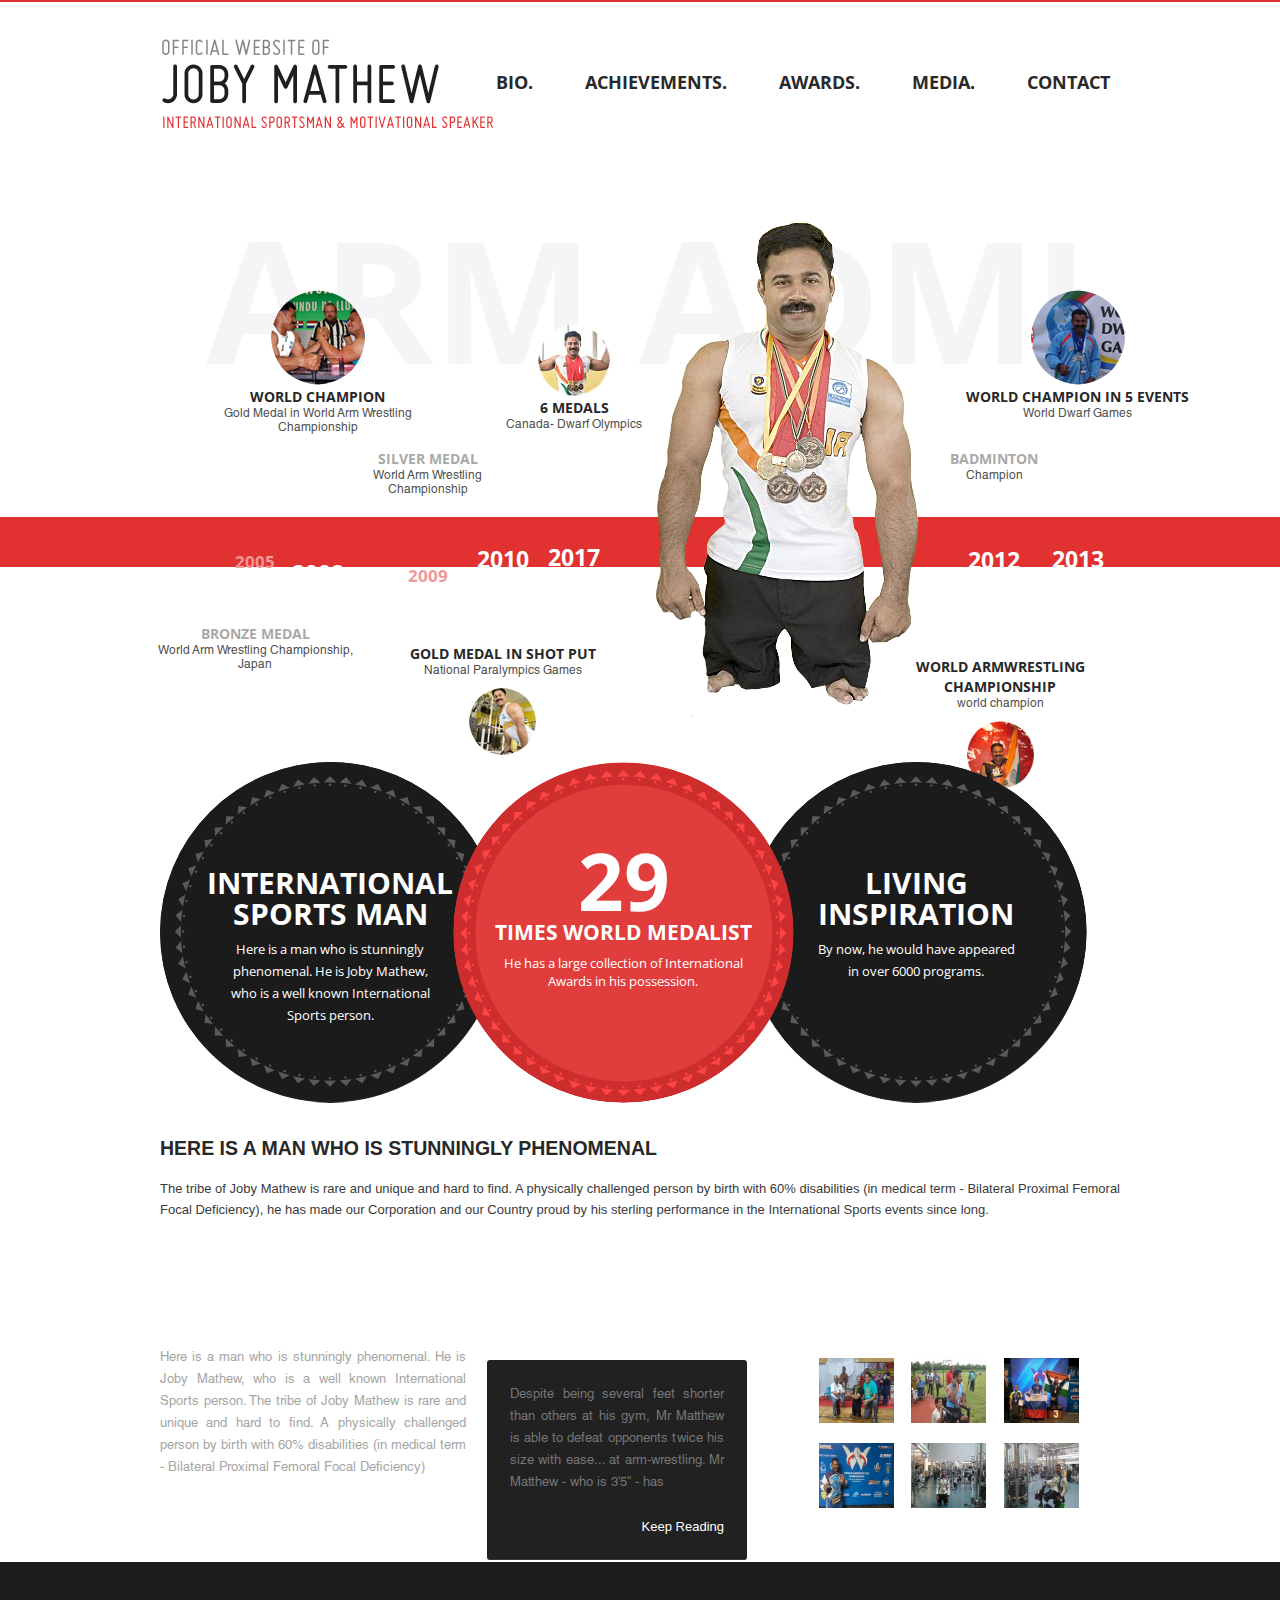
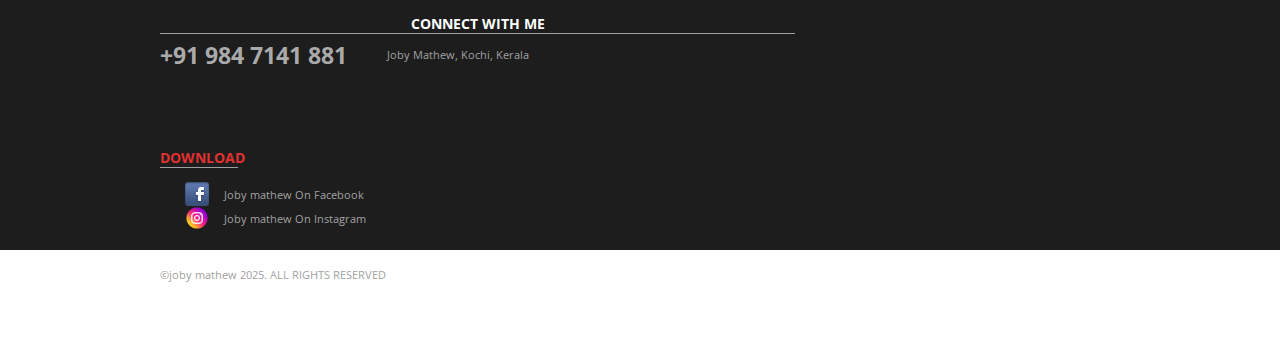
==== index.html @ a906b504 "avhievement page" ====
<html dir="ltr" lang="en-US"><!--<![endif]-->

<head>
	<meta charset="UTF-8">
	<meta name="keywords"
		content="Joby Mathew, Arm Wrestling Champion, Arm Wresting World Champion, International Sportsman, Arm Wrestler, Joby, ">
	<meta name="description"
		content="Here is a man who is stunningly phenomenal. He is Joby Mathew, who is a well known International Sports person.Joby has won medals in national and international arm wrestling championships not only in the disabled category but also the normal category in Japan.">
	<meta name="viewport" content="width=device-width">
	<title>Joby Mathew | International Sportsman | Arm Wresting World Champion | Arm Wrestler | Arm Wrestling Champion
	</title>
	<link rel="profile" href="http://gmpg.org/xfn/11">
	<link rel="stylesheet" type="text/css" media="all" href="style.css">
	<link rel="stylesheet" type="text/css" media="all" href="newstyle.css">
	<!-- Internet Explorer HTML5 enabling code: -->
	<!--[if IE]>
       <script src="http://html5shiv.googlecode.com/svn/trunk/html5.js"></script>
       
       <style type="text/css">
       .clear {
         zoom: 1;
         display: block;
       }
       </style>      
<![endif]-->
	<link rel="stylesheet" type="text/css" media="all" href="./style2.css">
	<link rel="stylesheet" href="./prettyPhoto.css" type="text/css" media="screen" charset="utf-8">




	<script src="./jquery-1.6.1.min.js" type="text/javascript"></script>
	<script src="./slides.min.jquery.js" type="text/javascript"></script>
	<script src="./tabbedContent.js" type="text/javascript"></script>



	<script>
		$(function () {
			$('#event_part').slides({
				preload: true,

				//generateNextPrev: true
			});
		});
	</script>


	<!--[if lt IE 9]>
<script src="https://www.jobymathew.in/wp-content/themes/jobymathew/js/html5.js" type="text/javascript"></script>
<![endif]-->

	<link rel="stylesheet" id="NextGEN-css" href="./nggallery.css?ver=1.0.0" type="text/css" media="screen">
	<link rel="stylesheet" id="lightboxStyle-css" href="./colorbox.css?ver=2.0.2" type="text/css" media="screen">
	<script type="text/javascript" src="./jquery.js?ver=1.7.2"></script>
	<script type="text/javascript" src="./jquery.prettyPhoto.js?ver=3.1.4"></script>
	<script type="text/javascript" src="./jquery.cycle.all.min.js?ver=2.9995"></script>
	<script type="text/javascript" src="./ngg.slideshow.min.js?ver=1.06"></script>
	<script type="text/javascript" src="./comment-reply.js?ver=3.4.1"></script>
	<link rel="prev" title="bio" href="./bio.html">
	<link rel="next" title="achievements" href="https://www.jobymathew.in/achievements/">
	<meta name="generator" content="WordPress 3.4.1">
	<link rel="canonical" href="./awards.html">
	<!-- <meta name="NextGEN" version="1.9.5" /> -->
	<link type="text/css" rel="stylesheet" href="./prettyPhoto1.css">



</head>

<body
	class="home page page-id-7 page-template page-template-home-page-php single-author singular two-column right-sidebar">
	<div id="page" class="hfeed">
		<header id="branding" role="banner">
			<hgroup>
				<article id="logopart">
					<a href="./index.html" title="Joby Mathew" rel="home">
						<h1 id="site-title"><span>Joby Mathew</span></h1>
					</a>
					<h2 id="site-description">International Sportsman</h2>
				</article>

				<nav id="access" role="navigation">
					<h3 class="assistive-text">Main menu</h3>
					<div class="skip-link"><a class="assistive-text" href="#content"
							title="Skip to primary content">Skip to primary content</a></div>
					<div class="skip-link"><a class="assistive-text" href="#secondary"
							title="Skip to secondary content">Skip to secondary content</a></div>
					<div class="menu-topmenu-container">
						<ul id="menu-topmenu" class="menu">
							<li id="menu-item-25"
								class="menu-item menu-item-type-post_type menu-item-object-page menu-item-25"><a
									href="./bio.html">bio.</a></li>
							<li id="menu-item-24"
								class="menu-item menu-item-type-post_type menu-item-object-page menu-item-24"><a
									href="./achievements.html">achievements.</a></li>
							<li id="menu-item-325"
								class="menu-item menu-item-type-post_type menu-item-object-page menu-item-325"><a
									href="./awards.html">awards.</a></li>
							<li id="menu-item-28"
								class="menu-item menu-item-type-post_type menu-item-object-page menu-item-28"><a
									href="./media.html">media.</a></li>
							<li id="menu-item-384"
								class="menu-item menu-item-type-post_type menu-item-object-page menu-item-384"><a
									href="./contact.html">contact</a></li>
						</ul>
					</div>
				</nav><!-- #access -->

			</hgroup>




		</header><!-- #branding -->
		<section id="banner_cont">
			<section id="awards_part">
				<!--<article class="awards awrd1">
<p class="awds_img"><img src="https://www.jobymathew.in/wp-content/themes/jobymathew/images/joby1.png" width="72" height="71" align="absmiddle"></p>
<h1>Bronze Medal </h1><br>
<p>World Arm Wrestling Championship, Japan</p>
<span class="point"></span>
<h2 class="h05">2005</h2>
</article>-->
				<article class="awards awds_btm">
					<h2 class="h06">2005</h2>
					<span class="btm_point"></span>
					<h1 class="slvr">Bronze Medal </h1><br>

					<p>World Arm Wrestling Championship, Japan</p>


				</article>

				<article class="awards awrd2">
					<p class="awds_img"><img src="./joby2.png"></p>
					<h1>world champion</h1><br>

					<p>Gold Medal in World Arm Wrestling Championship</p>
					<span class="point"></span>
					<h2 class="h08">2008</h2>
				</article>


				<article class="awards awrd3">
					<h1 class="slvr">Silver Medal</h1><br>

					<p>World Arm Wrestling Championship</p>
					<span class="point_gry"></span>
					<h2 class="h09">2009</h2>
				</article>
				<article class="awards awds_btm1">
					<h2 class="h10">2010</h2>
					<span class="btm_point1"></span>
					<h1>Gold Medal in Shot Put </h1><br>

					<p>National Paralympics Games</p>

					<p class="awds_img img_pad"><img src="./joby4.png" width="67" height="67"></p>
				</article>
				<article class="awards awrd4">
					<h1 class="slvr">Badminton</h1>

					<p>Champion</p>
					<span class="point_gry"></span>
					<h2 class="h12">2012</h2>
				</article>
				<article class="awards awds_btm2">
					<span class="btm_point1"></span>
					<h1>World Armwrestling Championship </h1><br>

					<p>world champion</p>

					<p class="awds_img img_pad"><img src="./armwrestling_2012.png" width="67" height="67"></p>
				</article>
				<article class="awards awrd5">
					<p class="awds_img"><img src="./joby3.png" width="72" height="71"></p>
					<h1>6 Medals </h1><br>
					<p>Canada- Dwarf Olympics</p>
					<span class="point"></span>
					<h2 class="h11">2017</h2>
				</article>

				<article class="awards awrd6">
					<p class="awds_img"><img src="./dwarfgames.png"></p>
					<h1>world champion in 5 Events</h1><br>

					<p>World Dwarf Games</p>
					<span class="point"></span>
					<h2 class="h08">2013</h2>
				</article>

				<span class="banner_img"></span>
			</section>
			<article class="banner_strip">


			</article>


		</section>

		<script>
			$(document).ready(function () {
				var cssPrefix = false;

				switch (navigator.appName) {
					case "safari":
						cssPrefix = "webkit";
						break;
					case "chrome":
						cssPrefix = "webkit";
						break;
					case "firefox":
						cssPrefix = "moz";
						break;
					case "opera":
						cssPrefix = "o";
						break;
					case "ie":
						cssPrefix = "ms";
						break;
					default: cssPrefix = "moz";
				}
				// Spin them rays!
				if (cssPrefix) { // Skip IE!
					var rays = document.getElementById("rays"), degrees = 0, speed = 0.5;
					setInterval(function () {
						degrees += speed; // degree adjustment each interval
						rays.setAttribute("style", "-" + cssPrefix + "-transform:rotate(" + degrees + "deg)");
					}, 20);
					var rays1 = document.getElementById("rays1"), degrees = 0, speed = 0.5;
					setInterval(function () {
						degrees += speed; // degree adjustment each interval
						rays1.setAttribute("style", "-" + cssPrefix + "-transform:rotate(" + degrees + "deg)");
					}, 20);
					var rays2 = document.getElementById("rays2"), degrees = 0, speed = 0.5;
					setInterval(function () {
						degrees += speed; // degree adjustment each interval
						rays2.setAttribute("style", "-" + cssPrefix + "-transform:rotate(" + degrees + "deg)");
					}, 20);
				}

			});

		</script>

		<section id="midd_cont">
			<section id="profile">
				<section id="wrap">
					<article class="cercle">
						<span class="cimg" id="rays" style="-moz-transform:rotate(9921deg)"></span>
						<h1>International Sports Man</h1>
						<p>Here is a man who is stunningly phenomenal. He is Joby Mathew, who is a well known
							International Sports person.</p>

					</article>

					<article class="cercle_red">
						<span class="rimg" id="rays1" style="-moz-transform:rotate(9921.5deg)"></span>
						<h1>29</h1>
						<h2>times world medalist</h2>
						<p>He has a large collection of International Awards in his possession.</p>
					</article>

					<article class="cercle">
						<span class="cimg" id="rays2" style="-moz-transform:rotate(9922deg)"></span>
						<h1>Living Inspiration</h1>
						<p>By now, he would have appeared in over 6000 programs.</p>

					</article>
				</section>
				<article class="discription">
					<h2>HERE IS A MAN WHO IS STUNNINGLY PHENOMENAL</h2>
					<p>
						The tribe of Joby Mathew is rare and unique and hard to find. A physically challenged person by
						birth with 60% disabilities (in medical term - Bilateral Proximal Femoral Focal Deficiency), he
						has made our Corporation and our Country proud by his sterling performance in the International
						Sports events since long.
					</p>
				</article>

			</section>
		</section>


		<div id="main" style="display:none;">
			<div id="primary">
				<div id="content" role="main">



					<article id="post-7" class="post-7 page type-page status-publish hentry">
						<header class="entry-header">
							<h1 class="entry-title">home</h1>
						</header><!-- .entry-header -->

						<div class="entry-content">
						</div><!-- .entry-content -->
						<footer class="entry-meta">
						</footer><!-- .entry-meta -->
					</article><!-- #post-7 -->

					<div id="comments">




					</div><!-- #comments -->


				</div><!-- #content -->
			</div><!-- #primary -->


		</div><!-- #main -->
		<footer id="colophon" role="contentinfo">


			<div id="supplementary" class="three">
				<div id="first" class="widget-area" role="complementary">
					<aside id="text-2" class="widget widget_text">
						<h3 class="widget-title">Joby mathew</h3>
						<div class="textwidget">Here is a man who is stunningly phenomenal. He is Joby Mathew, who is a
							well known International Sports person. The tribe of Joby Mathew is rare and unique and hard
							to find. A physically challenged person by birth with 60% disabilities (in medical term -
							Bilateral Proximal Femoral Focal Deficiency)
							<a href="http://www.jobymathew.in/bio/" class="view">view profile</a>
						</div>
					</aside>
				</div><!-- #first .widget-area -->

				<div id="second" class="widget-area" role="complementary">
					<aside id="text-3" class="widget widget_text">
						<h3 class="widget-title">Comments</h3>
						<div class="textwidget">
							<p class="testi">Despite being several feet shorter than others at his gym, Mr Matthew is
								able to defeat opponents twice his size with ease... at arm-wrestling.
								Mr Matthew - who is 3'5'' - has <i><a href="#">keep reading</a></i></p>
							<aside class="test_dtls">
								<h2>Niklas Hallen</h2>
								<small>dailymail.co.uk</small>
							</aside>
						</div>
					</aside>
				</div><!-- #second .widget-area -->

				<div id="third" class="widget-area" role="complementary">
					<aside id="text-4" class="widget widget_text">
						<h3 class="widget-title">Media</h3>
						<div class="textwidget"></div>
					</aside>
					<aside id="ngg-images-2" class="widget ngg_images">
						<div class="hslice" id="ngg-webslice">
							<h3 class="entry-title widget-title">Gallery</h3>
							<div class="ngg-widget entry-content">
								<a href="./whatsapp-image-2021-11-05-at-21-07-15.jpg" title=""
									rel="lightbox[ngg-images-2]"><img
										src="./thumbs_whatsapp-image-2021-11-05-at-21-07-15.jpg" width="85" height="75"
										title="State Powerlifting Championship"
										alt="State Powerlifting Championship"></a>
								<a href="https://www.jobymathew.in/wp-content/themes/jobymathew/gallery/photo-gallery_1/shotput-national-games-gold_0.jpg"
									title="" rel="lightbox[ngg-images-2]"><img
										src="./thumbs_shotput-national-games-gold_0.jpg" width="85" height="75"
										title="shotput-national-games-gold_0" alt="shotput-national-games-gold_0"></a>
								<a href="https://www.jobymathew.in/wp-content/themes/jobymathew/gallery/photo-gallery_1/img-20141010-wa0043.jpg"
									title="" rel="lightbox[ngg-images-2]"><img src="./thumbs_img-20141010-wa0043.jpg"
										width="85" height="75" title="img-20141010-wa0043"
										alt="img-20141010-wa0043"></a>
								<a href="https://www.jobymathew.in/wp-content/themes/jobymathew/gallery/photo-gallery_1/img-20141012-wa0002.jpg"
									title="" rel="lightbox[ngg-images-2]"><img src="./thumbs_img-20141012-wa0002.jpg"
										width="85" height="75" title="img-20141012-wa0002"
										alt="img-20141012-wa0002"></a>
								<a href="https://www.jobymathew.in/wp-content/themes/jobymathew/gallery/photo-gallery_1/world-dwarf-games.jpg"
									title="" rel="lightbox[ngg-images-2]"><img src="./thumbs_world-dwarf-games.jpg"
										width="85" height="75" title="world-dwarf-games" alt="world-dwarf-games"></a>
								<a href="https://www.jobymathew.in/wp-content/themes/jobymathew/gallery/photo-gallery_1/world-dwarf-games-workout.jpg"
									title="" rel="lightbox[ngg-images-2]"><img
										src="./thumbs_world-dwarf-games-workout.jpg" width="85" height="75"
										title="world-dwarf-games-workout" alt="world-dwarf-games-workout"></a>
							</div>
						</div>
					</aside>
					<aside id="text-5" class="widget widget_text">
						<div class="textwidget"><a href="http://www.jobymathew.in/media/" class="viewgallery">View
								Gallery</a></div>
					</aside>
				</div><!-- #third .widget-area -->
			</div><!-- #supplementary -->
			<!--	<div id="site-generator">
								<a href="http://wordpress.org/" title="Semantic Personal Publishing Platform" rel="generator">Proudly powered by WordPress</a>
			</div>-->



			<section id="h_contact">
				<article id="h_cnt">
					<article class="cnt_adrs">
						<h1>Connect with me</h1>
						<h2>+91 984 7141 881</h2>
						<p>Joby Mathew, Kochi, Kerala</p>

					</article>
					<article class="flw_part">

						<h1 class="dwd"><a target="__blank" href="./Photos.zip">Download</a></h1>
						<ul>
							<li><a href="https://www.facebook.com/jobymathewhere" target="_blank"><img
										src="./facebook.png" width="24" height="24"><span>Joby mathew On
										Facebook</span></a></li>
							<li><a href="https://www.instagram.com/joby.mathew.1800" target="_blank"><img
										src="/images/instagram.png" title="JOBY INSTA" width="24" height="24"><span>Joby
										mathew On Instagram </span></a></li>
							<!--<li><a href="#"><img src="/images/youtube.png" width="24" height="24"></a></li>
        <li><a href="#"><img src="/images/blog.png" width="24" height="24"></a></li>-->
						</ul>
					</article>
				</article>
			</section>

			<article class="footer_part">
				<p> ©joby mathew 2025. ALL RIGHTS RESERVED<!-- <a href="#">terms of use | privacy policy</a>--></p>
			</article>





		</footer><!-- #colophon -->
	</div><!-- #page -->
	<script type="text/javascript">
		var sc_project = 9082620;
		var sc_invisible = 1;
		var sc_security = "ea992da1";
		var scJsHost = (("https:" == document.location.protocol) ?
			"https://secure." : "http://www.");
		document.write("<sc" + "ript type='text/javascript' src='" +
			scJsHost +
			"statcounter.com/counter/counter.js'></" + "script>");
	</script>
	<script type="text/javascript" src="https://secure.statcounter.com/counter/counter.js"></script>
	<noscript>
		<div class="statcounter"><a title="web analytics" href="http://statcounter.com/" target="_blank"><img
					class="statcounter" src="http://c.statcounter.com/9082620/0/ea992da1/1/" alt="web analytics"></a>
		</div>
	</noscript>
	<!-- Lightbox Plus v2.3 - 2011.08.11 - Message: -->
	<script type="text/javascript">
		jQuery(document).ready(function ($) {
			$("a[rel*=lightbox]").colorbox({ opacity: 0.8, slideshow: true, slideshowSpeed: 2500, slideshowStart: "start", slideshowStop: "stop" });
		});
	</script>
	<script type="text/javascript" charset="utf-8">
		/* <![CDATA[ */
		jQuery(document).ready(function ($) {
			$("a[rel^='wp-video-lightbox']").prettyPhoto({
				animation_speed: 'fast',
				slideshow: 5000,
				autoplay_slideshow: false,
				opacity: 0.80,
				show_title: true,
				allow_resize: true,
				default_width: 640,
				default_height: 480,
				counter_separator_label: '/',
				theme: 'pp_default',
				horizontal_padding: 20,
				hideflash: false,
				wmode: 'opaque',
				autoplay: false,
				modal: false,
				deeplinking: false,
				overlay_gallery: true,
				keyboard_shortcuts: true,
				changepicturecallback: function () { },
				callback: function () { },
				ie6_fallback: true,
				markup: '<div class="pp_pic_holder"> \
						<div class="ppt">&nbsp;</div> \
						<div class="pp_top"> \
							<div class="pp_left"></div> \
							<div class="pp_middle"></div> \
							<div class="pp_right"></div> \
						</div> \
						<div class="pp_content_container"> \
							<div class="pp_left"> \
							<div class="pp_right"> \
								<div class="pp_content"> \
									<div class="pp_loaderIcon"></div> \
									<div class="pp_fade"> \
										<a href="#" class="pp_expand" title="Expand the image">Expand</a> \
										<div class="pp_hoverContainer"> \
											<a class="pp_next" href="#">next</a> \
											<a class="pp_previous" href="#">previous</a> \
										</div> \
										<div id="pp_full_res"></div> \
										<div class="pp_details"> \
											<div class="pp_nav"> \
												<a href="#" class="pp_arrow_previous">Previous</a> \
												<p class="currentTextHolder">0/0</p> \
												<a href="#" class="pp_arrow_next">Next</a> \
											</div> \
											<p class="pp_description"></p> \
											{pp_social} \
											<a class="pp_close" href="#">Close</a> \
										</div> \
									</div> \
								</div> \
							</div> \
							</div> \
						</div> \
						<div class="pp_bottom"> \
							<div class="pp_left"></div> \
							<div class="pp_middle"></div> \
							<div class="pp_right"></div> \
						</div> \
					</div> \
					<div class="pp_overlay"></div>',
				gallery_markup: '<div class="pp_gallery"> \
								<a href="#" class="pp_arrow_previous">Previous</a> \
								<div> \
									<ul> \
										{gallery} \
									</ul> \
								</div> \
								<a href="#" class="pp_arrow_next">Next</a> \
							</div>',
				image_markup: '<img id="fullResImage" src="{path}" />',
				flash_markup: '<object classid="clsid:D27CDB6E-AE6D-11cf-96B8-444553540000" width="{width}" height="{height}"><param name="wmode" value="{wmode}" /><param name="allowfullscreen" value="true" /><param name="allowscriptaccess" value="always" /><param name="movie" value="{path}" /><embed src="{path}" type="application/x-shockwave-flash" allowfullscreen="true" allowscriptaccess="always" width="{width}" height="{height}" wmode="{wmode}"></embed></object>',
				quicktime_markup: '<object classid="clsid:02BF25D5-8C17-4B23-BC80-D3488ABDDC6B" codebase="http://www.apple.com/qtactivex/qtplugin.cab" height="{height}" width="{width}"><param name="src" value="{path}"><param name="autoplay" value="{autoplay}"><param name="type" value="video/quicktime"><embed src="{path}" height="{height}" width="{width}" autoplay="{autoplay}" type="video/quicktime" pluginspage="http://www.apple.com/quicktime/download/"></embed></object>',
				iframe_markup: '<iframe src ="{path}" width="{width}" height="{height}" frameborder="no"></iframe>',
				inline_markup: '<div class="pp_inline">{content}</div>',
				custom_markup: '',
				social_tools: false
			});
		});
		/* ]]> */
	</script>
	<script type="text/javascript"
		src="http://www.jobymathew.in/wp-content/plugins/lightbox-plus/js/jquery.colorbox-min.js?ver=1.3.17.2"></script>


</body>

</html>
---- style.css ----
/*
Theme Name: Jobymathew
Theme URI: http://wordpress.org/extend/themes/jobymathew
Author: Storybox
Author URI: http://insidestorybox.com/
Description: The 2011 theme for WordPress is sophisticated, lightweight, and adaptable. Make it yours with a custom menu, header image, and background -- then go further with available theme options for light or dark color scheme, custom link colors, and three layout choices. Twenty Eleven comes equipped with a Showcase page template that transforms your front page into a showcase to show off your best content, widget support galore (sidebar, three footer areas, and a Showcase page widget area), and a custom "Ephemera" widget to display your Aside, Link, Quote, or Status posts. Included are styles for print and for the admin editor, support for featured images (as custom header images on posts and pages and as large images on featured "sticky" posts), and special styles for six different post formats.
Version: 1.4
License: GNU General Public License v2 or later
License URI: http://www.gnu.org/licenses/gpl-2.0.html
Tags: dark, light, white, black, gray, one-column, two-columns, left-sidebar, right-sidebar, fixed-width, flexible-width, custom-background, custom-colors, custom-header, custom-menu, editor-style, featured-image-header, featured-images, full-width-template, microformats, post-formats, rtl-language-support, sticky-post, theme-options, translation-ready
Text Domain: twentyeleven
*/

/* =Reset default browser CSS. Based on work by Eric Meyer: http://meyerweb.com/eric/tools/css/reset/index.html
-------------------------------------------------------------- */
/*
==============
NEW FONT START
*/
@font-face {
    font-family: 'HelveticaLTStdRoman';
    src: url('./assets/fonts/Helvetica-LT-Std-Roman/Helvetica-LT-Std-Roman.otf') format('opentype');
    font-weight: 400;
    font-style: normal;
    font-display: swap;
}
@font-face {
    font-family: 'MisoRegular';
    src: url('./assets/fonts/miso-regular/miso-regular.ttf') format('truetype');
    font-weight: 400;
    font-style: normal;
    font-display: swap;
}

@font-face {
    font-family: 'OpenSansLight';
    src: url('./assets/fonts/OpenSans/OpenSans-Light.ttf') format('truetype');
    font-weight: 300;
    font-style: normal;
}
@font-face {
    font-family: 'OpenSansRegular';
    src: url('./assets/fonts/OpenSans/OpenSans-Regular.ttf') format('truetype');
    font-weight: 400;
    font-style: normal;
}
@font-face {
    font-family: 'OpenSansSemibold';
    src: url('./assets/fonts/OpenSans/OpenSans-Semibold.ttf') format('truetype');
    font-weight: 600;
    font-style: normal;
}
@font-face {
    font-family: 'OpenSansBold';
    src: url('./assets/fonts/OpenSans/OpenSans-Bold.ttf') format('truetype');
    font-weight: 700;
    font-style: normal;
}
/* 
============
NEW FONT END
============
*/

/* @font-face {
    font-family: 'MisoRegular';
    src: url('type/miso-regular-webfont.eot');
    src: url('type/miso-regular-webfont.eot?#iefix') format('embedded-opentype'),
         url('type/miso-regular-webfont.woff') format('woff'),
         url('type/miso-regular-webfont.ttf') format('truetype'),
         url('type/miso-regular-webfont.svg#MisoRegular') format('svg');
    font-weight: normal;
    font-style: normal;

} */
/* @font-face {
    font-family: 'OpenSansBold';
    src: url('type/OpenSans-Bold-webfont.eot');
    src: url('type/OpenSans-Bold-webfont.eot?#iefix') format('embedded-opentype'),  url('type/OpenSans-Bold-webfont.woff') format('woff'),  url('type/OpenSans-Bold-webfont.ttf') format('truetype'),  url('type/OpenSans-Bold-webfont.svg#OpenSansBold') format('svg');
    font-weight: normal;
    font-style: normal;
} */
/* @font-face {
    font-family: 'OpenSansRegular';
    src: url('type/OpenSans-Regular-webfont.eot');
    src: url('type/OpenSans-Regular-webfont.eot?#iefix') format('embedded-opentype'),
         url('type/OpenSans-Regular-webfont.woff') format('woff'),
         url('type/OpenSans-Regular-webfont.ttf') format('truetype'),
         url('type/OpenSans-Regular-webfont.svg#OpenSansRegular') format('svg');
    font-weight: normal;
    font-style: normal;

} */

/* @font-face {
    font-family: 'OpenSansLight';
    src: url('type/OpenSans-Light-webfont.eot');
    src: url('type/OpenSans-Light-webfont.eot?#iefix') format('embedded-opentype'),
         url('type/OpenSans-Light-webfont.woff') format('woff'),
         url('type/OpenSans-Light-webfont.ttf') format('truetype'),
         url('type/OpenSans-Light-webfont.svg#OpenSansLight') format('svg');
    font-weight: normal;
    font-style: normal;

} */

/* @font-face {
    font-family: 'OpenSansSemibold';
    src: url('type/OpenSans-Semibold-webfont.eot');
    src: url('type/OpenSans-Semibold-webfont.eot?#iefix') format('embedded-opentype'),
         url('type/OpenSans-Semibold-webfont.woff') format('woff'),
         url('type/OpenSans-Semibold-webfont.ttf') format('truetype'),
         url('type/OpenSans-Semibold-webfont.svg#OpenSansSemibold') format('svg');
    font-weight: normal;
    font-style: normal;

} */

/* @font-face {
    font-family: 'HelveticaLTStdRoman';
    src: url('type/helveticaltstd-roman_2-webfont.eot');
    src: url('type/helveticaltstd-roman_2-webfont.eot?#iefix') format('embedded-opentype'), url('type/helveticaltstd-roman_2-webfont.woff') format('woff'), url('type/helveticaltstd-roman_2-webfont.ttf') format('truetype'), url('type/helveticaltstd-roman_2-webfont.svg#HelveticaLTStdRoman') format('svg');
    font-weight: normal;
    font-style: normal;
} */
table {/* tables still need 'cellspacing="0"' in the markup */
	border-collapse: separate;
	border-spacing: 0;
}
caption, th, td {
	font-weight: normal;
	text-align: left;
}
blockquote:before, blockquote:after,
q:before, q:after {
	content: "";
}
blockquote, q {
	quotes: "" "";
}
a img {
	border: 0;
}
article, aside, details, figcaption, figure,
footer, header, hgroup, menu, nav, section {
	display: block;
}
a, a:hover, a:active, a:visited { text-decoration:none !important;}

/* =Structure
----------------------------------------------- */

body {
	padding: 0px;
}
#page {
	margin: 0em auto;
	max-width:100%;
}
#branding hgroup {
	margin:30px auto;
	width:960px;
	height:100px;
	overflow: hidden;
}
#access div {
	margin: 0px;
}
#primary {
	float: left;
	width:100%;
}
#content {
	margin: 0 34% 0 0;
	width: 630px;
}
#secondary {
	float: right;
	margin-right:0px;
	width: 310px;
	color:#FFF;
}

/* Singular */
.singular #primary {
	margin: 0;
}
.singular #content,
.left-sidebar.singular #content {
	margin: 0;
	position: relative;
	width: auto;
}
.singular .entry-header,
.singular .entry-content,
.singular footer.entry-meta,
.singular #comments-title {
	margin: 0 auto;
	width:100%;
}

/* Attachments */
.singular .image-attachment .entry-content {
	margin: 0 auto;
	width: auto;
}
.singular .image-attachment .entry-description {
	margin: 0 auto;
	width: 68.9%;
}

/* Showcase */
.page-template-showcase-php #primary,
.left-sidebar.page-template-showcase-php #primary {
	margin: 0;
}
.page-template-showcase-php #content,
.left-sidebar.page-template-showcase-php #content {
	margin: 0 7.6%;
	width: auto;
}
.page-template-showcase-php section.recent-posts {
	float: right;
	margin: 0 0 0 31%;
	width: 69%;
}
.page-template-showcase-php #main .widget-area {
	float: left;
	margin: 0 -22.15% 0 0;
	width: 22.15%;
}

/* error404 */
.error404 #primary {
	float: none;
	margin: 0;
}
.error404 #primary #content {
	margin: 0 7.6%;
	width: auto;
}

/* Alignment */
.alignleft {
	display: inline;
	float: left;
	margin-right: 1.625em;
}
.alignright {
	display: inline;
	float: right;
	margin-left: 1.625em;
}
.aligncenter {
	clear: both;
	display: block;
	margin-left: auto;
	margin-right: auto;
}

/* Right Content */
.left-sidebar #primary {
	float: right;
	margin: 0 0 0 -26.4%;
	width: 100%;
}
.left-sidebar #content {
	margin: 0 7.6% 0 34%;
	width: 58.4%;
}
.left-sidebar #secondary {
	float: left;
	margin-left: 7.6%;
	margin-right: 0;
	width: 18.8%;
}

/* One column */
.one-column #page {
	max-width: 690px;
}
.one-column #content {
	margin: 0 7.6%;
	width: auto;
}
.one-column #nav-below {
	border-bottom: 1px solid #ddd;
	margin-bottom: 1.625em;
}
.one-column #secondary {
	float: none;
	margin: 0 7.6%;
	width: auto;
}
/* Simplify the showcase template */
.one-column .page-template-showcase-php section.recent-posts {
	float: none;
	margin: 0;
	width: 100%;
}
.one-column .page-template-showcase-php #main .widget-area {
	float: none;
	margin: 0;
	width: auto;
}
.one-column .page-template-showcase-php .other-recent-posts {
	border-bottom: 1px solid #ddd;
}
/* Simplify the showcase template when small feature */
.one-column section.featured-post .attachment-small-feature {
	border: none;
	display: block;
	height: auto;
	max-width: 60%;
	position: static;
}
.one-column article.feature-image.small {
	margin: 0 0 1.625em;
	padding: 0;
}
.one-column article.feature-image.small .entry-title {
	font-size: 20px;
	line-height: 1.3em;
}
.one-column article.feature-image.small .entry-summary {
	height: 150px;
	overflow: hidden;
	padding: 0;
	text-overflow: ellipsis;
}
.one-column article.feature-image.small .entry-summary a {
	left: -9%;
}
/* Remove the margin on singular articles */
.one-column.singular .entry-header,
.one-column.singular .entry-content,
.one-column.singular footer.entry-meta,
.one-column.singular #comments-title {
	width: 100%;
}
/* Simplify the pullquotes and pull styles */
.one-column.singular blockquote.pull {
	margin: 0 0 1.625em;
}
.one-column.singular .pull.alignleft {
	margin: 0 1.625em 0 0;
}
.one-column.singular .pull.alignright {
	margin: 0 0 0 1.625em;
}
.one-column.singular .entry-meta .edit-link a {
	position: absolute;
	left: 0;
	top: 40px;
}
.one-column.singular #author-info {
	margin: 2.2em -8.8% 0;
	padding: 20px 8.8%;
}
/* Make sure we have room for our comment avatars */
.one-column .commentlist > li.comment {
	margin-left: 102px;
	width: auto;
}
/* Make sure the logo and search form don't collide */
.one-column #branding #searchform {
	right: 40px;
	top: 4em;
}
/* Talking avatars take up too much room at this size */
.one-column .commentlist > li.comment {
	margin-left: 0;
}
.one-column .commentlist > li.comment .comment-meta,
.one-column .commentlist > li.comment .comment-content {
	margin-right: 85px;
}
.one-column .commentlist .avatar {
	background: transparent;
	display: block;
	padding: 0;
	top: 1.625em;
	left: auto;
	right: 1.625em;
}
.one-column .commentlist .children .avatar {
	background: none;
	padding: 0;
	position: absolute;
	top: 2.2em;
	left: 2.2em;
}
.one-column #respond {
	width: auto;
}


/* =Global
----------------------------------------------- */

body, input, textarea {
	color: #A6A6A6;
	font-family: 'HelveticaLTStdRoman';
	font-size:13px;
	line-height:22px;
	font-weight: 300;
	line-height: 1.625;
}
body {
	background: #fff;
}
#page {
	background: #fff;
}

/* Headings */
h1,h2,h3,h4,h5,h6 {
	clear:none;
}
hr {
	background-color: #ccc;
	border: 0;
	height: 1px;
	margin-bottom: 1.625em;
}

/* Text elements */
p {
	margin-bottom: 1.625em; 
	text-align:justify;
	color:#3A3A3A;
}
ul, ol {
	margin: 0px;
}
ul {
	list-style: square;
}
ol {
	list-style-type: decimal;
}
ol ol {
	list-style: upper-alpha;
}
ol ol ol {
	list-style: lower-roman;
}
ol ol ol ol {
	list-style: lower-alpha;
}
ul ul, ol ol, ul ol, ol ul {
	margin-bottom: 0;
}
dl {
	margin: 0 1.625em;
}
dt {
	font-weight: bold;
}
dd {
	margin-bottom: 1.625em;
}
strong {
	font-weight: bold;
}
cite, em, i {
	font-style: italic;
}
blockquote {
	font-family: 'HelveticaLTStdRoman';
	font-weight: normal;
	margin: 0px;
}
blockquote p {
	    width:260px;
        height:auto;
        float:right;
        background:#212121;
        border-bottom:#393939 solid 1px;
        -webkit-border-radius:3px;
   		-moz-border-radius:3px;
        border-radius:3px;
            font:13px HelveticaLTStdRoman, Arial, Helvetica, sans-serif;
    color:#757575;
    padding:25px 23px;
    margin:12px 0 0 23px;
    line-height:22px;
    z-index:10px;
}
blockquote em, blockquote i, blockquote cite {
	font-style: normal;
}
blockquote cite {
	color: #666;
	font: 12px "Helvetica Neue", Helvetica, Arial, sans-serif;
	font-weight: 300;
	letter-spacing: 0.05em;
	text-transform: uppercase;
}
pre {
	background: #f4f4f4;
	font: 13px "Courier 10 Pitch", Courier, monospace;
	line-height: 1.5;
	margin-bottom: 1.625em;
	overflow: auto;
	padding: 0.75em 1.625em;
}
code, kbd, samp, var {
	font: 13px Monaco, Consolas, "Andale Mono", "DejaVu Sans Mono", monospace;
}
abbr, acronym, dfn {
	border-bottom: 1px dotted #666;
	cursor: help;
}
address {
	display: block;
	margin: 0 0 1.625em;
}
ins {
	background: #fff9c0;
	text-decoration: none;
}
sup,
sub {
	font-size: 10px;
	height: 0;
	line-height: 1;
	position: relative;
	vertical-align: baseline;
}
sup {
	bottom: 1ex;
}
sub {
	top: .5ex;
}

/* Forms */
input[type=text],
input[type=password],
textarea {
	background: #fafafa;
	-moz-box-shadow: inset 0 1px 1px rgba(0,0,0,0.1);
	-webkit-box-shadow: inset 0 1px 1px rgba(0,0,0,0.1);
	box-shadow: inset 0 1px 1px rgba(0,0,0,0.1);
	border: 1px solid #ddd;
	color: #888;
}
input[type=text]:focus,
textarea:focus {
	color: #373737;
}
textarea {
	padding-left: 3px;
	width: 98%;
}
input[type=text] {
	padding: 3px;
}
input#s {
	background: url(images/search.png) no-repeat 5px 6px;
	-moz-border-radius: 2px;
	border-radius: 2px;
	font-size: 14px;
	height: 22px;
	line-height: 1.2em;
	padding: 4px 10px 4px 28px;
}
input#searchsubmit {
	display: none;
}

/* Links */
a {
	color: #1982d1;
	text-decoration: none;
}
a:focus,
a:active,
a:hover {
	text-decoration: underline;
}

/* Assistive text */
.assistive-text {
	position: absolute !important;
	clip: rect(1px 1px 1px 1px); /* IE6, IE7 */
	clip: rect(1px, 1px, 1px, 1px);
}
#access a.assistive-text:active,
#access a.assistive-text:focus {
	background: #eee;
	border-bottom: 1px solid #ddd;
	color: #1982d1;
	clip: auto !important;
	font-size: 12px;
	position: absolute;
	text-decoration: underline;
	top: 0;
	left: 7.6%;
}


/* =Header
----------------------------------------------- */

#branding {
	border-top: 2px solid #e13131;
	padding-bottom: 10px;
	position: relative;
	z-index: 9999;
	overflow:hidden;
}
#logopart { 
	width:335px;
	float:left;
	height:93px;
	background: url(images/logo.jpg) no-repeat;
}
#logopart h1, #logopart h2 { display:none;}
#logopart a { 
	display:block;
	width:335px;
	float:left;
	height:93px;
	}
#site-title {
	float:left;
	margin-top:35px;
}
#site-title a {
	color: #292929;
	font-size: 60px;
	line-height: 33px;
	text-decoration: none;
	font-family: 'MisoRegular';
	text-transform:uppercase;
	font-weight:normal;
}
#site-title a:hover,
#site-title a:focus,
#site-title a:active {
	color: #e13131;
}
#site-description {
	color: #e13131;
	font-size: 24px;
	width:300px;
	float:left;
	font-family: 'MisoRegular';
	text-transform:uppercase;
	line-height:10px;
	margin-left:35px;
}
#branding img {
	height: auto;
	margin-bottom: -7px;
	width: 100%;
}


/* =Menu
-------------------------------------------------------------- */

#access {
	
	display: block;
	float:right;
	width:600px;

	
}
#access ul {
	font-size: 13px;
	list-style: none;
	margin:0px;
	padding-left: 0;
	float:right;
}
#access li {
	float: left;
	position: relative;
	margin-top:35px;
}
#access a {
	color: #282828;
	display: block;
	padding: 0 0 0 32px;
	text-decoration: none;
	font-size: 18px;
	font-family: 'OpenSansBold';
}
#access ul ul {
	-moz-box-shadow: 0 3px 3px rgba(0,0,0,0.2);
	-webkit-box-shadow: 0 3px 3px rgba(0,0,0,0.2);
	box-shadow: 0 3px 3px rgba(0,0,0,0.2);
	display: none;
	float: left;
	margin: 0;
	position: absolute;
	top: 3.333em;
	left: 0;
	width: 188px;
	z-index: 99999;
}
#access ul ul ul {
	left: 100%;
	top: 0;
}
#access ul ul a {
	background: #f9f9f9;
	border-bottom: 1px dotted #ddd;
	color: #444;
	font-size: 13px;
	font-weight: normal;
	height: auto;
	padding: 10px 10px;
	width: 168px;
}
#access li:hover > a,
#access ul ul :hover > a,
#access a:focus {
	color:#e13131;
	
}
#access li:hover > a,
#access a:focus {
	color:#e13131;
}
#access ul li:hover > ul {
	display: block;
}
#access .current-menu-item > a,
#access .current-menu-ancestor > a,
#access .current_page_item > a,
#access .current_page_ancestor > a {
	color:#e13131;
}

/* Search Form */
#branding #searchform {
	position: absolute;
	top: 3.8em;
	right: 7.6%;
	text-align: right;
}
#branding #searchform div {
	margin: 0;
}
#branding #s {
	float: right;
	-webkit-transition-duration: 400ms;
	-webkit-transition-property: width, background;
	-webkit-transition-timing-function: ease;
	-moz-transition-duration: 400ms;
	-moz-transition-property: width, background;
	-moz-transition-timing-function: ease;
	-o-transition-duration: 400ms;
	-o-transition-property: width, background;
	-o-transition-timing-function: ease;
	width: 72px;
}
#branding #s:focus {
	background-color: #f9f9f9;
	width: 196px;
}
#branding #searchsubmit {
	display: none;
}
#branding .only-search #searchform {
	top: 5px;
	z-index: 1;
}
#branding .only-search #s {
	background-color: #666;
	border-color: #000;
	color: #222;
}
#branding .only-search #s,
#branding .only-search #s:focus {
	width: 85%;
}
#branding .only-search #s:focus {
	background-color: #bbb;
}
#branding .with-image #searchform {
	top: auto;
	bottom: -27px;
	max-width: 195px;
}
#branding .only-search + #access div {
	padding-right: 205px;
}


/* =Content
----------------------------------------------- */
#mainwrap { 
	width:100%;
	display:block;
	overflow:auto;
	background: url(images/abt_back.png) repeat;
}
#main {
	clear: both;
	padding:0px;
	width:960px;
	margin:auto;
	color: #A6A6A6;
	
}
#indexcontent { display:none;}
.page-title {
	color: #666;
	font-size: 10px;
	font-weight: 500;
	letter-spacing: 0.1em;
	line-height: 2.6em;
	margin: 0 0 2.6em;
	text-transform: uppercase;
}
.page-title a {
	font-size: 12px;
	font-weight: bold;
	letter-spacing: 0;
	text-transform: none;
}
.hentry,
.no-results {
	margin: 0 0 1.625em;
	padding: 0 0 1.625em;
	position: relative;
}
.hentry:last-child,
.no-results {
	border-bottom: none;
}
.blog .sticky .entry-header .entry-meta {
	clip: rect(1px 1px 1px 1px); /* IE6, IE7 */
	clip: rect(1px, 1px, 1px, 1px);
	position: absolute !important;
}
.entry-title,
.entry-header .entry-meta {
	padding-right: 76px;
}
.entry-title {
	clear: both;
	color: #222;
	font-size: 26px;
	font-weight: bold;
	line-height: 1.5em;
	padding-bottom: .3em;
	padding-top: 15px;
	display:none;
}
.entry-title,
.entry-title a {
	color: #222;
	text-decoration: none;
}
.entry-title a:hover,
.entry-title a:focus,
.entry-title a:active {
	color: #1982d1;
}
.entry-meta {
	color: #666;
	clear: both;
	font-size: 12px;
	line-height: 18px;
}
.entry-meta a {
	font-weight: bold;
}
.single-author .entry-meta .by-author {
	display: none;
}
.entry-content,
.entry-summary {
	padding:0px;
}
.entry-content h1,
.entry-content h2,
.comment-content h1,
.comment-content h2 {
	color: #000;
	font-weight: bold;
	margin: 0 0 .8125em;
}
.entry-content h2, .comment-content h2 {
	font-size:21px;
}
.entry-content h3,
.comment-content h3 {
	font-size: 10px;
	letter-spacing: 0.1em;
	line-height: 2.6em;
	text-transform: uppercase;
}
.entry-content table,
.comment-content table {
	border-bottom: 1px solid #ddd;
	margin: 0 0 1.625em;
	width: 100%;
}
.entry-content th,
.comment-content th {
	color: #666;
	font-size: 10px;
	font-weight: 500;
	letter-spacing: 0.1em;
	line-height: 2.6em;
	text-transform: uppercase;
}
.entry-content td,
.comment-content td {
	border-top: 1px solid #ddd;
	padding: 6px 10px 6px 0;
}
.entry-content #s {
	width: 75%;
}
.comment-content ul,
.comment-content ol {
	margin-bottom: 1.625em;
}
.comment-content ul ul,
.comment-content ol ol,
.comment-content ul ol,
.comment-content ol ul {
	margin-bottom: 0;
}
dl.gallery-item {
	margin: 0;
}
.page-link {
	clear: both;
	display: block;
	margin: 0 0 1.625em;
}
.page-link a {
	background: #eee;
	color: #373737;
	margin: 0;
	padding: 2px 3px;
	text-decoration: none;
}
.page-link a:hover {
	background: #888;
	color: #fff;
	font-weight: bold;
}
.page-link span {
	margin-right: 6px;
}
.entry-meta .edit-link a,
.commentlist .edit-link a {
	background: #eee;
	-moz-border-radius: 3px;
	border-radius: 3px;
	color: #666;
	float: right;
	font-size: 12px;
	line-height: 1.5em;
	font-weight: 300;
	text-decoration: none;
	padding: 0 8px;
}
.entry-meta .edit-link a:hover,
.commentlist .edit-link a:hover {
	background: #888;
	color: #fff;
}
.entry-content .edit-link {
	clear: both;
	display: block;
}

/* Images */
.entry-content img,
.comment-content img,
.widget img {
	max-width: 97.5%; /* Fluid images for posts, comments, and widgets */
}
img[class*="align"],
img[class*="wp-image-"],
img[class*="attachment-"] {
	height: auto; /* Make sure images with WordPress-added height and width attributes are scaled correctly */
}
img.size-full,
img.size-large {
	max-width: 97.5%;
	width: auto; /* Prevent stretching of full-size and large-size images with height and width attributes in IE8 */
	height: auto; /* Make sure images with WordPress-added height and width attributes are scaled correctly */
}
.entry-content img.wp-smiley {
	border: none;
	margin-bottom: 0;
	margin-top: 0;
	padding: 0;
}
img.alignleft,
img.alignright,
img.aligncenter {
	margin-bottom: 1.625em;
}
p img,
.wp-caption {
	margin-top: 0.4em;
}
.wp-caption {
	background: #eee;
	margin-bottom: 1.625em;
	max-width: 96%;
	padding: 9px;
}
.wp-caption img {
	display: block;
	margin: 0 auto;
	max-width: 98%;
}
.wp-caption .wp-caption-text,
.gallery-caption {
	color: #666;
	font-family: Georgia, serif;
	font-size: 12px;
}
.wp-caption .wp-caption-text {
	margin-bottom: 0.6em;
	padding: 10px 0 5px 40px;
	position: relative;
}
.wp-caption .wp-caption-text:before {
	color: #666;
	content: '\2014';
	font-size: 14px;
	font-style: normal;
	font-weight: bold;
	margin-right: 5px;
	position: absolute;
	left: 10px;
	top: 7px;
}
#content .gallery {
	margin: 0 auto 1.625em;
}
#content .gallery a img {
	border: none;
}
img#wpstats {
	display: block;
	margin: 0 auto 1.625em;
}
#content .gallery-columns-4 .gallery-item {
	width: 23%;
	padding-right: 2%;
}
#content .gallery-columns-4 .gallery-item img {
	width: 100%;
	height: auto;
}

/* Image borders */
img[class*="align"],
img[class*="wp-image-"],
#content .gallery .gallery-icon img {/* Add fancy borders to all WordPress-added images but not things like badges and icons and the like */
	border: none;
	padding:0px;
}
.wp-caption img {
	border-color: #eee;
}
a:focus img[class*="align"],
a:hover img[class*="align"],
a:active img[class*="align"],
a:focus img[class*="wp-image-"],
a:hover img[class*="wp-image-"],
a:active img[class*="wp-image-"],
#content .gallery .gallery-icon a:focus img,
#content .gallery .gallery-icon a:hover img,
#content .gallery .gallery-icon a:active img {/* Add some useful style to those fancy borders for linked images ... */
	background: #eee;
	border-color: #bbb;
}
.wp-caption a:focus img,
.wp-caption a:active img,
.wp-caption a:hover img {/* ... including captioned images! */
	background: #fff;
	border-color: #ddd;
}

/* Make sure embeds and iframes fit their containers */
embed,
iframe,
object {
	max-width: 100%;
}

/* Password Protected Posts */
.post-password-required .entry-header .comments-link {
	margin: 1.625em 0 0;
}
.post-password-required input[type=password] {
	margin: 0.8125em 0;
}
.post-password-required input[type=password]:focus {
	background: #f7f7f7;
}

/* Author Info */
#author-info {
	font-size: 12px;
	overflow: hidden;
}
.singular #author-info {
	background: #f9f9f9;
	border-top: 1px solid #ddd;
	border-bottom: 1px solid #ddd;
	margin: 2.2em -35.6% 0 -35.4%;
	padding: 20px 35.4%;
}
.archive #author-info {
	border-bottom: 1px solid #ddd;
	margin: 0 0 2.2em;
	padding: 0 0 2.2em;
}
#author-avatar {
	float: left;
	margin-right: -78px;
}
#author-avatar img {
	background: #fff;
	-moz-border-radius: 3px;
	border-radius: 3px;
	-webkit-box-shadow: 0 1px 2px #bbb;
	-moz-box-shadow: 0 1px 2px #bbb;
	box-shadow: 0 1px 2px #bbb;
	padding: 3px;
}
#author-description {
	float: left;
	margin-left: 108px;
}
#author-description h2 {
	color: #000;
	font-size: 15px;
	font-weight: bold;
	margin: 5px 0 10px;
}

/* Comments link */
.entry-header .comments-link a {
	background: #eee url(images/comment-bubble.png) no-repeat;
	color: #666;
	font-size: 13px;
	font-weight: normal;
	line-height: 35px;
	overflow: hidden;
	padding: 0 0 0;
	position: absolute;
	top: 1.5em;
	right: 0;
	text-align: center;
	text-decoration: none;
	width: 43px;
	height: 36px;
}
.entry-header .comments-link a:hover,
.entry-header .comments-link a:focus,
.entry-header .comments-link a:active {
	background-color: #1982d1;
	color: #fff;
	color: rgba(255,255,255,0.8);
}
.entry-header .comments-link .leave-reply {
	visibility: hidden;
}

/*
Post Formats Headings
To hide the headings, display: none the ".entry-header .entry-format" selector,
and remove the padding rules below.
*/
.entry-header .entry-format {
	color: #666;
	font-size: 10px;
	font-weight: 500;
	letter-spacing: 0.1em;
	line-height: 2.6em;
	position: absolute;
	text-transform: uppercase;
	top: -5px;
}
.entry-header hgroup .entry-title {
	padding-top: 15px;
}
article.format-aside .entry-content,
article.format-link .entry-content,
article.format-status .entry-content {
	padding: 20px 0 0;
}
article.format-status .entry-content {
	min-height: 65px;
}
.recent-posts .entry-header .entry-format {
	display: none;
}
.recent-posts .entry-header hgroup .entry-title {
	padding-top: 0;
}

/* Singular content styles for Posts and Pages */
.singular .hentry {
	border-bottom: none;
	padding: 4.875em 0 0;
	position: relative;
}
.singular.page .hentry {
	padding: 0px;
}
.singular .entry-title {
	color: #000;
	font-size: 36px;
	font-weight: bold;
	line-height: 48px;
}
.singular .entry-title,
.singular .entry-header .entry-meta {
	padding-right: 0;
}
.singular .entry-header .entry-meta {
	position: absolute;
	top: 0;
	left: 0;
}
blockquote.pull {
	font-size: 21px;
	font-weight: bold;
	line-height: 1.6125em;
	margin: 0 0 1.625em;
	text-align: center;
}
.singular blockquote.pull {
	margin: 0 -22.25% 1.625em;
}
.pull.alignleft {
	margin: 0 1.625em 0 0;
	text-align: right;
}
.singular .pull.alignleft {
	margin: 0 1.625em 0 -22.25%;
}
.pull.alignright {
	margin: 0 0 0 1.625em;
	text-align: left;
}
blockquote.pull.alignleft,
blockquote.pull.alignright {
	width: 33%;
}
.singular .pull.alignright {
	margin: 0 -22.25% 0 1.625em;
}
.singular blockquote.pull.alignleft,
.singular blockquote.pull.alignright {
	width: 33%;
}
.singular .entry-meta .edit-link a {
	bottom: auto;
	left: 50px;
	position: absolute;
	right: auto;
	top: 80px;
}


/* =Aside
----------------------------------------------- */

.format-aside .entry-title,
.format-aside .entry-header .comments-link {
	display: none;
}
.singular .format-aside .entry-title {
	display: block;
}
.format-aside .entry-content {
	padding: 0;
}
.singular .format-aside .entry-content {
	padding: 1.625em 0 0;
}


/* =Link
----------------------------------------------- */

.format-link .entry-title,
.format-link .entry-header .comments-link {
	display: none;
}
.singular .format-link .entry-title {
	display: block;
}
.format-link .entry-content {
	padding: 0;
}
.singular .format-link .entry-content {
	padding: 1.625em 0 0;
}


/* =Gallery
----------------------------------------------- */

.format-gallery .gallery-thumb {
	float: left;
	display: block;
	margin: .375em 1.625em 0 0;
}


/* =Status
----------------------------------------------- */

.format-status .entry-title,
.format-status .entry-header .comments-link {
	display: none;
}
.singular .format-status .entry-title {
	display: block;
}
.format-status .entry-content {
	padding: 0;
}
.singular .format-status .entry-content {
	padding: 1.625em 0 0;
}
.format-status img.avatar {
	-moz-border-radius: 3px;
	border-radius: 3px;
	-webkit-box-shadow: 0 1px 2px #ccc;
	-moz-box-shadow: 0 1px 2px #ccc;
	box-shadow: 0 1px 2px #ccc;
	float: left;
	margin: 4px 10px 2px 0;
	padding: 0;
}


/* =Quote
----------------------------------------------- */

.format-quote blockquote {
	color: #555;
	font-size: 17px;
	margin: 0;
}


/* =Image
----------------------------------------------- */

.indexed.format-image .entry-header {
	min-height: 61px; /* Prevent the comment icon from colliding with the image when there is no title */
}
.indexed.format-image .entry-content {
	padding-top: 0.5em;
}
.indexed.format-image .entry-content p {
	margin: 1em 0;
}
.indexed.format-image .entry-content p:first-child,
.indexed.format-image .entry-content p:first-child a,
.indexed.format-image .entry-content p:first-child img {
	display: block;
	margin: 0;
}
.indexed.format-image .entry-content .wp-caption .wp-caption-text {
	margin: 0;
	padding-bottom: 1em;
}
.indexed.format-image footer.entry-meta {
	background: #ddd;
	overflow: hidden;
	padding: 4%;
	max-width: 96%;
}
.indexed.format-image div.entry-meta {
	display: inline-block;
	float: left;
	width: 35%;
}
.indexed.format-image div.entry-meta + div.entry-meta {
	float: none;
	width: 65%;
}
.indexed.format-image .entry-meta span.cat-links,
.indexed.format-image .entry-meta span.tag-links,
.indexed.format-image .entry-meta span.comments-link {
	display: block;
}
.indexed.format-image footer.entry-meta a {
	color: #444;
}
.indexed.format-image footer.entry-meta a:hover {
	color: #fff;
}
#content .indexed.format-image img {
	border: none;
	max-width: 100%;
	padding: 0;
}
.indexed.format-image .wp-caption {
	background: #111;
	margin-bottom: 0;
	max-width: 96%;
	padding: 2% 2% 0;
}
.indexed.format-image .wp-caption .wp-caption-text {
	color: #ddd;
}
.indexed.format-image .wp-caption .wp-caption-text:before {
	color: #444;
}
.indexed.format-image a:hover img {
	opacity: 0.8;
}


/* =error404
----------------------------------------------- */

.error404 #main #searchform {
	background: #f9f9f9;
	border: 1px solid #ddd;
	border-width: 1px 0;
	margin: 0 -8.9% 1.625em;
	overflow: hidden;
	padding: 1.625em 8.9%;
}
.error404 #main #s {
	width: 95%;
}
.error404 #main .widget {
	clear: none;
	float: left;
	margin-right: 3.7%;
	width: 30.85%;
}
.error404 #main .widget_archive {
	margin-right: 0;
}
.error404 #main .widget_tag_cloud {
	float: none;
	margin-right: 0;
	width: 100%;
}
.error404 .widgettitle {
	font-size: 10px;
	letter-spacing: 0.1em;
	line-height: 2.6em;
	text-transform: uppercase;
}


/* =Showcase
----------------------------------------------- */

h1.showcase-heading {
	color: #666;
	font-size: 10px;
	font-weight: 500;
	letter-spacing: 0.1em;
	line-height: 2.6em;
	text-transform: uppercase;
}

/* Intro */
article.intro {
	background: #f9f9f9;
	border-bottom: none;
	margin: -1.855em -8.9% 1.625em;
	padding: 0 8.9%;
}
article.intro .entry-title {
	display: none;
}
article.intro .entry-content {
	color: #111;
	font-size: 16px;
	padding: 1.625em 0 0.625em;
}
article.intro .edit-link a {
	background: #aaa;
	-moz-border-radius: 3px;
	border-radius: 3px;
	color: #fff;
	font-size: 12px;
	padding: 0 8px;
	position: absolute;
	top: 30px;
	right: 20px;
	text-decoration: none;
}
article.intro .edit-link a:hover,
article.intro .edit-link a:focus,
article.intro .edit-link a:active {
	background: #777;
}

/* Featured post */
section.featured-post {
	float: left;
	margin: -1.625em -8.9% 1.625em;
	padding: 1.625em 8.9% 0;
	position: relative;
	width: 100%;
}
section.featured-post .hentry {
	border: none;
	color: #666;
	margin: 0;
}
section.featured-post .entry-meta {
	clip: rect(1px 1px 1px 1px); /* IE6, IE7 */
	clip: rect(1px, 1px, 1px, 1px);
	position: absolute !important;
}

/* Small featured post */
section.featured-post .attachment-small-feature {
	float: right;
	height: auto;
	margin: 0 -8.9% 1.625em 0;
	max-width: 59%;
	position: relative;
	right: -15px;
}
section.featured-post.small {
	padding-top: 0;
}
section.featured-post .attachment-small-feature:hover,
section.featured-post .attachment-small-feature:focus,
section.featured-post .attachment-small-feature:active {
	opacity: .8;
}
article.feature-image.small {
	float: left;
	margin: 0 0 1.625em;
	width: 45%;
}
article.feature-image.small .entry-title {
	line-height: 1.2em;
}
article.feature-image.small .entry-summary {
	color: #555;
	font-size: 13px;
}
article.feature-image.small .entry-summary p a {
	background: #222;
	color: #eee;
	display: block;
	left: -23.8%;
	padding: 9px 26px 9px 85px;
	position: relative;
	text-decoration: none;
	top: 20px;
	width: 180px;
	z-index: 1;
}
article.feature-image.small .entry-summary p a:hover {
	background: #1982d1;
	color: #eee;
	color: rgba(255,255,255,0.8);
}

/* Large featured post */
section.feature-image.large {
	border: none;
	max-height: 288px;
	padding: 0;
	width: 100%;
}
section.feature-image.large .showcase-heading {
	display: none;
}
section.feature-image.large .hentry {
	border-bottom: none;
	left: 9%;
	margin: 1.625em 9% 0 0;
	position: absolute;
	top: 0;
}
article.feature-image.large .entry-title a {
	background: #222;
	background: rgba(0,0,0,0.8);
	-moz-border-radius: 3px;
	border-radius: 3px;
	color: #fff;
	display: inline-block;
	font-weight: 300;
	padding: .2em 20px;
}
section.feature-image.large:hover .entry-title a,
section.feature-image.large .entry-title:hover a {
	background: #eee;
	background: rgba(255,255,255,0.8);
	color: #222;
}
article.feature-image.large .entry-summary {
	display: none;
}
section.feature-image.large img {
	display: block;
	height: auto;
	max-width: 117.9%;
	padding: 0 0 6px;
}

/* Featured Slider */
.featured-posts {
	border-bottom: 1px solid #ddd;
	display: block;
	height: 328px;
	margin: 1.625em -8.9% 20px;
	max-width: 1000px;
	padding: 0;
	position: relative;
	overflow: hidden;
}
.featured-posts .showcase-heading {
	padding-left: 8.9%;
}
.featured-posts section.featured-post {
	background: #fff;
	height: 288px;
	left: 0;
	margin: 0;
	position: absolute;
	top: 30px;
	width: auto;
}
.featured-posts section.featured-post.large {
	max-width: 100%;
	overflow: hidden;
}
.featured-posts section.featured-post {
	-webkit-transition-duration: 200ms;
	-webkit-transition-property: opacity, visibility;
	-webkit-transition-timing-function: ease;
	-moz-transition-duration: 200ms;
	-moz-transition-property: opacity, visibility;
	-moz-transition-timing-function: ease;
}
.featured-posts section.featured-post {
	opacity: 0;
	visibility: hidden;
}
.featured-posts #featured-post-1 {
	opacity: 1;
	visibility: visible;
}
.featured-post .feature-text:after,
.featured-post .feature-image.small:after {
	content: ' ';
	background: -moz-linear-gradient(top, rgba(255,255,255,0) 0%, rgba(255,255,255,1) 100%); /* FF3.6+ */
	background: -webkit-gradient(linear, left top, left bottom, color-stop(0%,rgba(255,255,255,0)), color-stop(100%,rgba(255,255,255,1))); /* Chrome,Safari4+ */
	background: -webkit-linear-gradient(top, rgba(255,255,255,0) 0%,rgba(255,255,255,1) 100%); /* Chrome10+,Safari5.1+ */
	background: -o-linear-gradient(top, rgba(255,255,255,0) 0%,rgba(255,255,255,1) 100%); /* Opera11.10+ */
	background: -ms-linear-gradient(top, rgba(255,255,255,0) 0%,rgba(255,255,255,1) 100%); /* IE10+ */
	filter: progid:DXImageTransform.Microsoft.gradient( startColorstr='#00ffffff', endColorstr='#ffffff',GradientType=0 ); /* IE6-9 */
	background: linear-gradient(top, rgba(255,255,255,0) 0%,rgba(255,255,255,1) 100%); /* W3C */
	width: 100%;
	height: 45px;
	position: absolute;
	top: 230px;
}
.featured-post .feature-image.small:after {
	top: 253px;
}
#content .feature-slider {
	top: 5px;
	right: 8.9%;
	overflow: visible;
	position: absolute;
}
.feature-slider ul {
	list-style-type: none;
	margin: 0;
}
.feature-slider li {
	float: left;
	margin: 0 6px;
}
.feature-slider a {
	background: #3c3c3c;
	background: rgba(60,60,60,0.9);
	-moz-border-radius: 12px;
	border-radius: 12px;
	-webkit-box-shadow: inset 1px 1px 5px rgba(0,0,0,0.5), inset 0 0 2px rgba(255,255,255,0.5);
	-moz-box-shadow: inset 1px 1px 5px rgba(0,0,0,0.5), inset 0 0 2px rgba(255,255,255,0.5);
	box-shadow: inset 1px 1px 5px rgba(0,0,0,0.5), inset 0 0 2px rgba(255,255,255,0.5);
	display: block;
	width: 14px;
	height: 14px;
}
.feature-slider a.active {
	background: #1982d1;
	-webkit-box-shadow: inset 1px 1px 5px rgba(0,0,0,0.4), inset 0 0 2px rgba(255,255,255,0.8);
	-moz-box-shadow: inset 1px 1px 5px rgba(0,0,0,0.4), inset 0 0 2px rgba(255,255,255,0.8);
	box-shadow: inset 1px 1px 5px rgba(0,0,0,0.4), inset 0 0 2px rgba(255,255,255,0.8);
	cursor: default;
	opacity: 0.5;
}

/* Recent Posts */
section.recent-posts {
	padding: 0 0 1.625em;
}
section.recent-posts .hentry {
	border: none;
	margin: 0;
}
section.recent-posts .other-recent-posts {
	border-bottom: 1px solid #ddd;
	list-style: none;
	margin: 0;
}
section.recent-posts .other-recent-posts li {
	padding: 0.3125em 0;
	position: relative;
}
section.recent-posts .other-recent-posts .entry-title {
	border-top: 1px solid #ddd;
	font-size: 17px;
}
section.recent-posts .other-recent-posts a[rel="bookmark"] {
	color: #373737;
	float: left;
	max-width: 84%;
}
section.recent-posts .other-recent-posts a[rel="bookmark"]:after {
	content: '-';
	color: transparent;
	font-size: 11px;
}
section.recent-posts .other-recent-posts a[rel="bookmark"]:hover {
}
section.recent-posts .other-recent-posts .comments-link a,
section.recent-posts .other-recent-posts .comments-link > span {
	border-bottom: 2px solid #999;
	bottom: -2px;
	color: #444;
	display: block;
	font-size: 10px;
	font-weight: 500;
	line-height: 2.76333em;
	padding: 0.3125em 0 0.3125em 1em;
	position: absolute;
	right: 0;
	text-align: right;
	text-transform: uppercase;
	z-index: 1;
}
section.recent-posts .other-recent-posts .comments-link > span {
	border-color: #bbb;
	color: #888;
}
section.recent-posts .other-recent-posts .comments-link a:hover {
	color: #1982d1;
	border-color: #1982d1;
}
section.recent-posts .other-recent-posts li:after {
	clear: both;
	content: '.';
	display: block;
	height: 0;
	visibility: hidden;
}


/* =Attachments
----------------------------------------------- */

.image-attachment div.attachment {
	background: #f9f9f9;
	border: 1px solid #ddd;
	border-width: 1px 0;
	margin: 0 -8.9% 1.625em;
	overflow: hidden;
	padding: 1.625em 1.625em 0;
	text-align: center;
}
.image-attachment div.attachment img {
	display: block;
	height: auto;
	margin: 0 auto 1.625em;
	max-width: 100%;
}
.image-attachment div.attachment a img {
	border-color: #f9f9f9;
}
.image-attachment div.attachment a:focus img,
.image-attachment div.attachment a:hover img,
.image-attachment div.attachment a:active img {
	border-color: #ddd;
	background: #fff;
}
.image-attachment .entry-caption p {
	font-size: 10px;
	letter-spacing: 0.1em;
	line-height: 2.6em;
	margin: 0 0 2.6em;
	text-transform: uppercase;
}


/* =Navigation
-------------------------------------------------------------- */

#content nav {
	clear: both;
	overflow: hidden;
	padding: 0 0 1.625em;
}
#content nav a {
	font-size: 12px;
	font-weight: bold;
	line-height: 2.2em;
}
#nav-above {
	padding: 0 0 1.625em;
}
#nav-above {
	display: none;
}
.paged #nav-above {
	display: block;
}
.nav-previous {
	float: left;
	width: 50%;
}
.nav-next {
	float: right;
	text-align: right;
	width: 50%;
}
#content nav .meta-nav {
	font-weight: normal;
}

/* Singular navigation */
#nav-single {
	float: right;
	position: relative;
	top: -0.3em;
	text-align: right;
	z-index: 1;
}
#nav-single .nav-previous,
#nav-single .nav-next {
	width: auto;
}
#nav-single .nav-next {
	padding-left: .5em;
}
#nav-single .nav-previous {
	padding-right: .5em;
}


/* =Widgets
----------------------------------------------- */

.widget-area {
	font-size: 12px;
}
.widget {
	clear: both;
	margin: 0 0 2.2em;
}
.widget-title {
    width:306px;
    height:auto;
    float:left;
    font:21px OpenSansBold, Arial, sans-serif;
    color:#FFF;
    text-transform:uppercase;
}
.textwidget {
    height:auto;
	width:100%;
    float:left;
    font:13px HelveticaLTStdRoman, Arial, Helvetica, sans-serif;
    color:#a6a6a6;
    line-height:22px;
    margin:5px 0 0 0;
    text-align:justify;
}
.textwidget a {
	width:auto;
    height:auto;
    float:right;
    font:14px OpenSansBold, Arial, sans-serif;
    color:#FFFFFF !important;
    text-transform:uppercase;
    padding:24px 0 0 0;
	font-weight: normal !important ;
}
.textwidget p.testi a { text-transform:capitalize;font:bold 13px Arial,Helvetica,sans-serif;}

.textwidget a.viewgallery { float:right; width:100%; text-align:right; margin-top:-45px; margin-right:0px;}
.textwidget p.testi {
	    	width:260px;
        height:auto;
        float:left;
        background:#212121;
        border-bottom:#393939 solid 1px;
        -webkit-border-radius:3px;
   		-moz-border-radius:3px;
        border-radius:3px;
            font:13px HelveticaLTStdRoman, Arial, Helvetica, sans-serif;
    color:#757575;
    padding:25px 23px;
    margin:12px 0 0 0;
    line-height:22px;
    z-index:10px;
}
.textwidget .test_dtls {
	    width:290px;
        height:50px;
        float:left;
        position:relative;
        margin:-10px 0 0 0;
        background:url(images/qut.png) no-repeat right 0;
        z-index:9999;
	}
.textwidget .test_dtls h2 {     
		font:13px Arial, Helvetica, sans-serif;
        font-weight:bold;
        color:#FFF;
        float:right;
        padding:18px 44px 0 0;
        }
.textwidget .test_dtls small{
    width:250px;
    height:auto;
    	float:right;
        text-align:right;
        font:12px HelveticaLTStdRoman, Arial, Helvetica, sans-serif;
    color:#c4c4c4;
    padding:0 45px 0 0 ;
    
}	
.widget ul {
	font-size: 15px;
	margin: 0;
}
.widget ul ul {
	margin-left: 1.5em;
}
.widget ul li {
	color: #777;
	font-size: 13px;
}
.widget a {
	font-weight: bold;
	text-decoration: none;
}
.widget a:hover,
.widget a:focus,
.widget a:active {
	text-decoration: underline;
}

/* Search Widget */
.widget_search form {
	margin: 0 0 1.625em;
}
.widget_search #s {
	width: 77%;
}
.widget_search #searchsubmit {
	background: #ddd;
	border: 1px solid #ccc;
	-webkit-box-shadow: inset 0px -1px 1px rgba(0, 0, 0, 0.09);
	-moz-box-shadow: inset 0px -1px 1px rgba(0, 0, 0, 0.09);
	box-shadow: inset 0px -1px 1px rgba(0, 0, 0, 0.09);
	color: #888;
	font-size: 13px;
	line-height: 25px;
	position: relative;
	top: -2px;
}
.widget_search #searchsubmit:active {
	background: #1982d1;
	border-color: #0861a5;
	-webkit-box-shadow: inset 0px 1px 1px rgba(0, 0, 0, 0.1);
	-moz-box-shadow: inset 0px 1px 1px rgba(0, 0, 0, 0.1);
	box-shadow: inset 0px 1px 1px rgba(0, 0, 0, 0.1);
	color: #bfddf3;
}

/* Ephemera Widget */
section.ephemera ol,
.widget_twentyeleven_ephemera ol {
	list-style: square;
	margin: 5px 0 0;
}
.widget_twentyeleven_ephemera .widget-entry-title {
	font-size: 15px;
	font-weight: bold;
	padding: 0;
}
.widget_twentyeleven_ephemera .comments-link a,
.widget_twentyeleven_ephemera .comments-link > span {
	color: #666;
	display: block;
	font-size: 10px;
	font-weight: 500;
	line-height: 2.76333em;
	text-transform: uppercase;
}
section.ephemera .entry-title .comments-link a:hover,
.widget_twentyeleven_ephemera .entry-title .comments-link a:hover {
}
section.ephemera .entry-title a span {
	color: #29628d;
}

/* Twitter */
.widget_twitter li {
	list-style-type: none;
	margin-bottom: 14px;
}
.widget_twitter .timesince {
	display: block;
	font-size: 11px;
	margin-right: -10px;
	text-align: right;
}

/* Widget Image */
.widget_image img {
	border: 0;
	padding: 0;
	height: auto;
	max-width: 100%;
}

/* Calendar Widget */

.widget_calendar #wp-calendar {
	color: #555;
	width: 95%;
	text-align: center;
}
.widget_calendar #wp-calendar caption,
.widget_calendar #wp-calendar td,
.widget_calendar #wp-calendar th {
	text-align: center;
}
.widget_calendar #wp-calendar caption {
	font-size: 11px;
	font-weight: 500;
	padding: 5px 0 3px 0;
	text-transform: uppercase;
}
.widget_calendar #wp-calendar th {
	background: #f4f4f4;
	border-top: 1px solid #ccc;
	border-bottom: 1px solid #ccc;
	font-weight: bold;
}
.widget_calendar #wp-calendar tfoot td {
	background: #f4f4f4;
	border-top: 1px solid #ccc;
	border-bottom: 1px solid #ccc;
}


/* =Comments
----------------------------------------------- */

#comments-title {
	color: #666;
	font-size: 10px;
	font-weight: 500;
	line-height: 2.6em;
	padding: 0 0 2.6em;
	text-transform: uppercase;
}
.nopassword,
.nocomments {
	color: #aaa;
	font-size: 24px;
	font-weight: 100;
	margin: 26px 0;
	text-align: center;
}
.commentlist {
	list-style: none;
	margin: 0 auto;
	width: 68.9%;
}
.content .commentlist,
.page-template-sidebar-page-php .commentlist {
	width: 100%; /* reset the width for the one-column and sidebar page layout */
}
.commentlist > li.comment {
	background: #f6f6f6;
	border: 1px solid #ddd;
	-moz-border-radius: 3px;
	border-radius: 3px;
	margin: 0 0 1.625em;
	padding: 1.625em;
	position: relative;
}
.commentlist .pingback {
	margin: 0 0 1.625em;
	padding: 0 1.625em;
}
.commentlist .children {
	list-style: none;
	margin: 0;
}
.commentlist .children li.comment {
	background: #fff;
	border-left: 1px solid #ddd;
	-moz-border-radius: 0 3px 3px 0;
	border-radius: 0 3px 3px 0;
	margin: 1.625em 0 0;
	padding: 1.625em;
	position: relative;
}
.commentlist .children li.comment .fn {
	display: block;
}
.comment-meta .fn {
	font-style: normal;
}
.comment-meta {
	color: #666;
	font-size: 12px;
	line-height: 2.2em;
}
.commentlist .children li.comment .comment-meta {
	line-height: 1.625em;
	margin-left: 50px;
}
.commentlist .children li.comment .comment-content {
	margin: 1.625em 0 0;
}
.comment-meta a {
	font-weight: bold;
}
.comment-meta a:focus,
.comment-meta a:active,
.comment-meta a:hover {
}
.commentlist .avatar {
	-moz-border-radius: 3px;
	border-radius: 3px;
	-webkit-box-shadow: 0 1px 2px #ccc;
	-moz-box-shadow: 0 1px 2px #ccc;
	box-shadow: 0 1px 2px #ccc;
	left: -102px;
	padding: 0;
	position: absolute;
	top: 0;
}
.commentlist > li:before {
	content: url(images/comment-arrow.png);
	left: -21px;
	position: absolute;
}
.commentlist > li.pingback:before {
	content: '';
}
.commentlist .children .avatar {
	background: none;
	-webkit-box-shadow: none;
	-moz-box-shadow: none;
	box-shadow: none;
	left: 2.2em;
	padding: 0;
	top: 2.2em;
}
a.comment-reply-link {
	background: #eee;
	-moz-border-radius: 3px;
	border-radius: 3px;
	color: #666;
	display: inline-block;
	font-size: 12px;
	padding: 0 8px;
	text-decoration: none;
}
a.comment-reply-link:hover,
a.comment-reply-link:focus,
a.comment-reply-link:active {
	background: #888;
	color: #fff;
}
a.comment-reply-link > span {
	display: inline-block;
	position: relative;
	top: -1px;
}

/* Post author highlighting */
.commentlist > li.bypostauthor {
	background: #ddd;
	border-color: #d3d3d3;
}
.commentlist > li.bypostauthor .comment-meta {
	color: #575757;
}
.commentlist > li.bypostauthor .comment-meta a:focus,
.commentlist > li.bypostauthor .comment-meta a:active,
.commentlist > li.bypostauthor .comment-meta a:hover {
}
.commentlist > li.bypostauthor:before {
	content: url(images/comment-arrow-bypostauthor.png);
}

/* Post Author threaded comments */
.commentlist .children > li.bypostauthor {
	background: #ddd;
	border-color: #d3d3d3;
}

/* sidebar-page.php comments */
/* Make sure we have room for our comment avatars */
.page-template-sidebar-page-php .commentlist > li.comment,
.page-template-sidebar-page-php.commentlist .pingback {
	margin-left: 102px;
	width: auto;
}
/* And a full-width comment form */
.page-template-sidebar-page-php #respond {
	width: auto;
}

/* Comment Form */
#respond {
	background: #ddd;
	border: 1px solid #d3d3d3;
	-moz-border-radius: 3px;
	border-radius: 3px;
	margin: 0 auto 1.625em;
	padding: 1.625em;
	position: relative;
	width: 68.9%;
}
#respond input[type="text"],
#respond textarea {
	background: #fff;
	border: 4px solid #eee;
	-moz-border-radius: 5px;
	border-radius: 5px;
	-webkit-box-shadow: inset 0 1px 3px rgba(204,204,204,0.95);
	-moz-box-shadow: inset 0 1px 3px rgba(204,204,204,0.95);
	box-shadow: inset 0 1px 3px rgba(204,204,204,0.95);
	position: relative;
	padding: 10px;
	text-indent: 80px;
}
#respond .comment-form-author,
#respond .comment-form-email,
#respond .comment-form-url,
#respond .comment-form-comment {
	position: relative;
}
#respond .comment-form-author label,
#respond .comment-form-email label,
#respond .comment-form-url label,
#respond .comment-form-comment label {
	background: #eee;
	-webkit-box-shadow: 1px 2px 2px rgba(204,204,204,0.8);
	-moz-box-shadow: 1px 2px 2px rgba(204,204,204,0.8);
	box-shadow: 1px 2px 2px rgba(204,204,204,0.8);
	color: #555;
	display: inline-block;
	font-size: 13px;
	left: 4px;
	min-width: 60px;
	padding: 4px 10px;
	position: relative;
	top: 40px;
	z-index: 1;
}
#respond input[type="text"]:focus,
#respond textarea:focus {
	text-indent: 0;
	z-index: 1;
}
#respond textarea {
	resize: vertical;
	width: 95%;
}
#respond .comment-form-author .required,
#respond .comment-form-email .required {
	color: #bd3500;
	font-size: 22px;
	font-weight: bold;
	left: 75%;
	position: absolute;
	top: 45px;
	z-index: 1;
}
#respond .comment-notes,
#respond .logged-in-as {
	font-size: 13px;
}
#respond p {
	margin: 10px 0;
}
#respond .form-submit {
	float: right;
	margin: -20px 0 10px;
}
#respond input#submit {
	background: #222;
	border: none;
	-moz-border-radius: 3px;
	border-radius: 3px;
	-webkit-box-shadow: 0px 1px 2px rgba(0,0,0,0.3);
	-moz-box-shadow: 0px 1px 2px rgba(0,0,0,0.3);
	box-shadow: 0px 1px 2px rgba(0,0,0,0.3);
	color: #eee;
	cursor: pointer;
	font-size: 15px;
	margin: 20px 0;
	padding: 5px 42px 5px 22px;
	position: relative;
	left: 30px;
	text-shadow: 0 -1px 0 rgba(0,0,0,0.3);
}
#respond input#submit:active {
	background: #1982d1;
	color: #bfddf3;
}
#respond #cancel-comment-reply-link {
	color: #666;
	margin-left: 10px;
	text-decoration: none;
}
#respond .logged-in-as a:hover,
#respond #cancel-comment-reply-link:hover {
	text-decoration: underline;
}
.commentlist #respond {
	margin: 1.625em 0 0;
	width: auto;
}
#reply-title {
	color: #373737;
	font-size: 24px;
	font-weight: bold;
	line-height: 30px;
}
#cancel-comment-reply-link {
	color: #888;
	display: block;
	font-size: 10px;
	font-weight: normal;
	line-height: 2.2em;
	letter-spacing: 0.05em;
	position: absolute;
	right: 1.625em;
	text-decoration: none;
	text-transform: uppercase;
	top: 1.1em;
}
#cancel-comment-reply-link:focus,
#cancel-comment-reply-link:active,
#cancel-comment-reply-link:hover {
	color: #ff4b33;
}
#respond label {
	line-height: 2.2em;
}
#respond input[type=text] {
	display: block;
	height: 24px;
	width: 75%;
}
#respond p {
	font-size: 12px;
}
p.comment-form-comment {
	margin: 0;
}
.form-allowed-tags {
	display: none;
}


.tabbed_content {
	background-color:#FFF;
	width:100%;	
}


.tabs {
	height: 54px;
	position: relative;
	background:#f7f7f7;
	margin-bottom:5px;
	font-family: 'OpenSansSemibold';
	text-transform: uppercase; 
	font-size:18px;
	
}

.tabs .moving_bg {
	padding: 12px 0px;
	background:url(images/arrow_down_green.gif) no-repeat center bottom #e13131 ;
	position: absolute;
	width: 192px;
	z-index: 190;
	left: 0;
	padding-bottom: 29px;
	color:#FFF;
}

.tabs .tab_item {
	display: block;
	float: left;
	padding:12px 0px;
	width:192px;
	color: #1e1e1e;
	text-align: center;
	z-index: 200;
	position: relative;
	cursor: pointer;

}
.tabs .tab_item:hover {
	color:#FFF;
}

.tabbed_content .slide_content {
	overflow: hidden;
	background-color:#FFF;
	padding:20px 0px;
	position: relative;
	width:960px;
}

.tabslider {
	width: 5000px;
}

.tabslider ul {
	float: left;
	width: 960px;
	margin: 0px;
	padding: 0px;
}

.tabslider ul a {
	color: #ffffff;
	text-decoration: none;
}

.tabslider ul a:hover {
	color: #aaaaaa;
}

.tabslider ul li {
	padding-bottom: 7px;
}
.tabslider ul li img {
	float:left;
	margin-right:20px;
}

.tabslider ul li table{
	width:630px;
	overflow: hidden;
	float:right;
	
}
.tabslider ul li table.awartable {
	width:630px;
	height:300px !important;
	display:block;
	overflow-y: scroll !important;
    overflow-x: hidden !important;
	
}

.tabslider ::-webkit-scrollbar              { background:#FFF}
.tabslider ::-webkit-scrollbar-button       { display:none;}
.tabslider ::-webkit-scrollbar-track        { }
.tabslider ::-webkit-scrollbar-track-piece  { background: url(images/scrollbg.jpg) repeat-y center; -webkit-border-radius: 8px; border-radius: 8px; -moz-border-radius: 8px;}
.tabslider ::-webkit-scrollbar-thumb        {background:#cccccc; -webkit-border-radius: 8px; border-radius: 8px; -moz-border-radius: 8px; }
.tabslider ::-webkit-scrollbar-corner       { background:#FFF }
.tabslider ::-webkit-resizer                {background:#FFF }



.tabslider ul li table tr {
	background:#eeeeee;
	float:left;
	margin-bottom:10px;
	

}
.tabslider ul li table tr.tablehead { 
	color:#FFF;
	background:#e13131;
	font-size:20px;
	float:left;
	font-family: 'OpenSansSemibold';
}
.tabslider ul li table tr.tablehead td.awards {
	width:488px ;
}
.tabslider ul li table tr.awardlist {
	color:#e13131;
	font-size:14px;

}
.tabslider ul li table tr.awardlist  td.year{
	background:#f7f7f7;
	padding:10px 0px;
	font-family: 'OpenSansBold';
}
.tabslider ul li table tr td.year {
	width:140px ;
	text-align:center;

}
.tabslider ul li table tr.awardlist td.awards {
	width:488px ;
	padding:10px 0px 10px 10px;
}


/* =Footer
----------------------------------------------- */

#colophon {
	clear: both;
    width:100%;
    float:left;
    background:url(images/abt_back.png) repeat; 
}

#supplementary {
	overflow: hidden;
	padding-top:53px;
}

/* Two Footer Widget Areas */
#supplementary.two .widget-area {
	float: left;
	margin-right: 3.7%;
	width: 48.1%;
}
#supplementary.two .widget-area + .widget-area {
	margin-right: 0;
}

/* Three Footer Widget Areas */
#supplementary.three {
	width:960px;
	margin:0px auto;
	height:300px;
}
#supplementary #second { margin:0px 21px;}
#supplementary.three .widget-area {
	float: left;
	margin:0px;
	width:306px;
}
#supplementary.three .widget-area + .widget-area + .widget-area {
	margin-right: 0;
}

/* Site Generator Line */
#site-generator {
	background: #f9f9f9;
	border-top: 1px solid #ddd;
	color: #666;
	font-size: 12px;
	line-height: 2.2em;
	padding: 2.2em 0.5em;
	text-align: center;
}
#site-generator a {
	color: #555;
	font-weight: bold;
}


/* =Responsive Structure
----------------------------------------------- */

@media (max-width: 800px) {
	/* Simplify the basic layout */
	#main #content {
		margin: 0 7.6%;
		width: auto;
	}
	#nav-below {
		border-bottom: 1px solid #ddd;
		margin-bottom: 1.625em;
	}
	#main #secondary {
		float: none;
		margin: 0 7.6%;
		width: auto;
	}
	/* Simplify the showcase template */
	.page-template-showcase-php .featured-posts {
		min-height: 280px;
	}
	.featured-posts section.featured-post {
		height: auto;
	}
	.page-template-showcase-php section.recent-posts {
		float: none;
		margin: 0;
		width: 100%;
	}
	.page-template-showcase-php #main .widget-area {
		float: none;
		margin: 0;
		width: auto;
	}
	.page-template-showcase-php .other-recent-posts {
		border-bottom: 1px solid #ddd;
	}
	/* Simplify the showcase template when small feature */
	section.featured-post .attachment-small-feature,
	.one-column section.featured-post .attachment-small-feature {
		border: none;
		display: block;
		float: left;
		height: auto;
		margin: 0.625em auto 1.025em;
		max-width: 30%;
		position: static;
	}
	article.feature-image.small {
		float: right;
		margin: 0 0 1.625em;
		width: 64%;
	}
	.one-column article.feature-image.small .entry-summary {
		height: auto;
	}
	article.feature-image.small .entry-summary p a {
		left: 0;
		padding-left: 20px;
		padding-right: 20px;
		width: auto;
	}
	/* Remove the margin on singular articles */
	.singular .entry-header,
	.singular .entry-content,
	.singular footer.entry-meta,
	.singular #comments-title {
		width: 100%;
	}
	/* Simplify the pullquotes and pull styles */
	.singular blockquote.pull {
		margin: 0 0 1.625em;
	}
	.singular .pull.alignleft {
		margin: 0 1.625em 0 0;
	}
	.singular .pull.alignright {
		margin: 0 0 0 1.625em;
	}
	.singular .entry-meta .edit-link a {
		left: 0;
		position: absolute;
		top: 40px;
	}
	.singular #author-info {
		margin: 2.2em -8.8% 0;
		padding: 20px 8.8%;
	}
	/* Make sure we have room for our comment avatars */
	.commentlist {
		width: 100%;
	}
	.commentlist > li.comment,
	.commentlist .pingback {
		margin-left: 102px;
		width: auto;
	}
	/* And a full-width comment form */
	#respond {
		width: auto;
	}
	/* No need to float footer widgets at this size */
	#colophon #supplementary .widget-area {
		float: none;
		margin-right: 0;
		width: auto;
	}
	/* No need to float 404 widgets at this size */
	.error404 #main .widget {
		float: none;
		margin-right: 0;
		width: auto;
	}

}
@media (max-width: 650px) {
	/* @media (max-width: 650px) Reduce font-sizes for better readability on smaller devices */
	body, input, textarea {
		font-size: 13px;
	}
	#site-title a {
		font-size: 24px;
	}
	#site-description {
		font-size: 12px;
	}
	#access ul {
		font-size: 12px;
	}
	article.intro .entry-content {
		font-size: 12px;
	}
	.entry-title {
		font-size: 21px;
	}
	.featured-post .entry-title {
		font-size: 14px;
	}
	.singular .entry-title {
		font-size: 28px;
	}
	.entry-meta {
		font-size: 12px;
	}
	blockquote {
		margin: 0;
	}
	blockquote.pull {
		font-size: 17px;
	}
	/* Reposition the site title and description slightly */
	#site-title {
		padding: 5.30625em 0 0;
	}
	#site-title,
	#site-description {
		margin-right: 0;
	}
	/* Make sure the logo and search form don't collide */
	#branding #searchform {
		top: 1.625em !important;
	}
	/* Floated content doesn't work well at this size */
	.alignleft,
	.alignright {
		display: block;
		float: none;
		margin-left: 0;
		margin-right: 0;
	}
	/* Make sure the post-post navigation doesn't collide with anything */
	#nav-single {
		display: block;
		position: static;
	}
	.singular .hentry {
		padding: 1.625em 0 0;
	}
	.singular.page .hentry {
		padding: 1.625em 0 0;
	}
	/* Talking avatars take up too much room at this size */
	.commentlist > li.comment,
	.commentlist > li.pingback {
		margin-left: 0 !important;
	}
	.commentlist .avatar {
		background: transparent;
		display: block;
		padding: 0;
		position: static;
	}
	.commentlist .children .avatar {
		background: none;
		left: 2.2em;
		padding: 0;
		position: absolute;
		top: 2.2em;
	}
	/* Use the available space in the smaller comment form */
	#respond input[type="text"] {
		width: 95%;
	}
	#respond .comment-form-author .required,
	#respond .comment-form-email .required {
		left: 95%;
	}
	#content .gallery-columns-3 .gallery-item {
		width: 31%;
		padding-right: 2%;
	}
	#content .gallery-columns-3 .gallery-item img {
		width: 100%;
		height: auto;
	}

}
@media (max-width: 450px) {
	#content .gallery-columns-2 .gallery-item {
		width: 45%;
		padding-right: 4%;
	}
	#content .gallery-columns-2 .gallery-item img {
		width: 100%;
		height: auto;
	}

}
@media only screen and (min-device-width: 320px) and (max-device-width: 480px) {
	body {
		padding: 0;
	}
	#page {
		margin-top: 0;
	}
	#branding {
		border-top: none;
	}

}


/* =Print
----------------------------------------------- */

@media print {
	body {
		background: none !important;
		font-size: 10pt;
	}
	footer.entry-meta a[rel=bookmark]:link:after,
	footer.entry-meta a[rel=bookmark]:visited:after {
		content: " [" attr(href) "] "; /* Show URLs */
	}
	#page {
		clear: both !important;
		display: block !important;
		float: none !important;
		max-width: 100%;
		position: relative !important;
	}
	#branding {
		border-top: none !important;
		padding: 0;
	}
	#branding hgroup {
		margin: 0;
	}
	#site-title a {
		font-size: 21pt;
	}
	#site-description {
		font-size: 10pt;
	}
	#branding #searchform {
		display: none;
	}
	#branding img {
		display: none;
	}
	#access {
		display: none;
	}
	#main {
		border-top: none;
		box-shadow: none;
	}
	#primary {
		float: left;
		margin: 0;
		width: 100%;
	}
	#content {
		margin: 0;
		width: auto;
	}
	.singular #content {
		margin: 0;
		width: 100%;
	}
	.singular .entry-header .entry-meta {
		position: static;
	}
	.entry-meta .edit-link a {
		display: none;
	}
	#content nav {
		display: none;
	}
	.singular .entry-header,
	.singular .entry-content,
	.singular footer.entry-meta,
	.singular #comments-title {
		margin: 0;
		width: 100%;
	}
	.singular .hentry {
		padding: 0;
	}
	.entry-title,
	.singular .entry-title {
		font-size: 21pt;
	}
	.entry-meta {
		font-size: 10pt;
	}
	.entry-header .comments-link {
		display: none;
	}
	.page-link {
		display: none;
	}
	.singular #author-info {
		background: none;
		border-bottom: none;
		border-top: none;
		margin: 2.2em 0 0;
		padding: 0;
	}
	#respond {
		display: none;
	}
	.widget-area {
		display: none;
	}
	#colophon {
		display: none;
	}

	/* Comments */
	.commentlist > li.comment {
		background: none;
		border: 1px solid #ddd;
		-moz-border-radius: 3px 3px 3px 3px;
		border-radius: 3px 3px 3px 3px;
		margin: 0 auto 1.625em;
		padding: 1.625em;
		position: relative;
		width: auto;
	}
	.commentlist .avatar {
		height: 39px;
		left: 2.2em;
		top: 2.2em;
		width: 39px;
	}
	.commentlist li.comment .comment-meta {
		line-height: 1.625em;
		margin-left: 50px;
	}
	.commentlist li.comment .fn {
		display: block;
	}
	.commentlist li.comment .comment-content {
		margin: 1.625em 0 0;
	}
	.commentlist .comment-edit-link {
		display: none;
	}
	.commentlist > li::before,
	.commentlist > li.bypostauthor::before {
		content: '';
	}
	.commentlist .reply {
		display: none;
	}

	/* Post author highlighting */
	.commentlist > li.bypostauthor {
		color: #444;
	}
	.commentlist > li.bypostauthor .comment-meta {
		color: #666;
	}
	.commentlist > li.bypostauthor:before {
		content: none;
	}

	/* Post Author threaded comments */
	.commentlist .children > li.bypostauthor {
		background: #fff;
		border-color: #ddd;
	}
	.commentlist .children > li.bypostauthor > article,
	.commentlist .children > li.bypostauthor > article .comment-meta {
		color: #666;
	}

}


/* =IE7
----------------------------------------------- */

#ie7 article.intro {
	margin-left: -7.6%;
	margin-right: -7.6%;
	padding-left: -7.6%;
	padding-right: -7.6%;
	max-width: 1000px;
}
#ie7 section.featured-post {
	margin-left: -7.6%;
	margin-right: -7.6%;
	max-width: 850px;
}
#ie7 section.recent-posts {
	margin-right: 7.6%;
}

/* =IE8 
----------------------------------------------- */ 
 
#ie8 section.feature-image.large img { 
	width: 100%; 
}
---- newstyle.css ----
/* Reset and Base Styles */
* {
    margin: 0;
    padding: 0;
    box-sizing: border-box;
}

body {
    font-family: "Open Sans", Arial, sans-serif;
    line-height: 1.6;
    overflow-x: hidden;
}

.container {
    max-width: 1200px;
    margin: 0 auto;
    padding: 0 15px;
    width: 100%;
}

/* Header */
.achive_head {
    position: fixed;
    top: 0;
    width: 100%;
    background: #fff;
    z-index: 999;
    padding: 15px 0;
    box-shadow: 0 2px 5px rgba(0, 0, 0, 0.1);
}

#branding hgroup {
    display: flex;
    justify-content: space-between;
    align-items: center;
    flex-wrap: wrap;
}

#logopart h1 {
    font-size: 2rem;
    color: #292929;
}

#site-description {
    font-size: 1rem;
    color: #757575;
}

.menu-toggle {
    display: none;
    background: #e13131;
    color: #fff;
    border: none;
    padding: 10px;
    cursor: pointer;
    font-size: 1rem;
}

#menu-topmenu {
    display: flex;
    list-style: none;
    margin: 0;
    padding: 0;
}

#menu-topmenu li {
    margin: 0 10px;
}

#menu-topmenu a {
    color: #292929;
    text-decoration: none;
    font-weight: bold;
    text-transform: uppercase;
}

#menu-topmenu a:hover {
    color: #e13131;
}

/* Awards Section */
#awards_part {
    display: grid;
    grid-template-columns: repeat(auto-fit, minmax(250px, 1fr));
    gap: 20px;
    padding: 20px 0;
}

.awards {
    text-align: center;
    padding: 15px;
}

.awards h1 {
    font-size: 1.5rem;
    color: #292929;
}

.awards p {
    font-size: 1rem;
    color: #5b5b5b;
}

.awards img {
    max-width: 100%;
    height: auto;
}

/* Profile Section */
#wrap.ss-container {
    display: grid;
    grid-template-columns: repeat(auto-fit, minmax(300px, 1fr));
    gap: 30px;
    padding: 20px 0;
}

.ss-row {
    display: flex;
    flex-direction: column;
    align-items: center;
}

.ss-left, .ss-right {
    flex: 1;
    max-width: 100%;
    text-align: center;
}

/* Footer */
#colophon {
    background: #fff;
    color: #a1a1a1;
    text-align: center;
    padding: 20px 0;
}

#h_contact {
    background: #1d1d1d;
    padding: 20px 0;
}

#h_cnt {
    display: flex;
    flex-wrap: wrap;
    justify-content: space-between;
    gap: 20px;
}

/* Media Queries */
@media (max-width: 768px) {
    .menu-toggle {
        display: block;
    }

    .menu-topmenu-container {
        display: none;
        width: 100%;
    }

    .menu-topmenu-container.active {
        display: block;
    }

    #menu-topmenu {
        flex-direction: column;
        text-align: center;
    }

    #menu-topmenu li {
        margin: 10px 0;
    }

    #h_cnt {
        flex-direction: column;
    }

    .cnt_adrs, .flw_part {
        flex: 1 1 100%;
        margin: 20px 0;
    }
}

@media (max-width: 480px) {
    #logopart h1 {
        font-size: 1.5rem;
    }

    #site-description {
        font-size: 0.9rem;
    }

    .awards h1 {
        font-size: 1.2rem;
    }

    .awards p {
        font-size: 0.9rem;
    }
}

@media (min-width: 769px) {
    .ss-left, .ss-right {
        flex: 1 1 45%;
        max-width: 45%;
    }

    .ss-left {
        text-align: right;
    }

    .ss-right {
        text-align: left;
    }
}
---- style2.css ----
@charset "utf-8";
/* CSS Document */

*:focus {
    outline: none
}
body {
    margin:0;
    background-position:top;
    background-repeat: no-repeat;
}
a {
    text-decoration:none;
}
label, h1, h2, h3, h4, h5, ul,li,nav, section, article, footer {
    margin:0;
    padding:0px;
    display:block;
    float:left;
}
form {
    margin:0;
}
img {
    border:none;
}


section#awrd_wrap {
    width:100%;
    height:auto;
    float:none;
    border-top:#e13131 solid 2px;
    position:absolute;
    z-index:9999;
}

header.aw {
    	position:absolute;
        top:0px;
        left:50%;
        margin:0 0 0 -480px;
}


section#banner_cont {
    width:100%;
    height:540px;
    float:left;
    margin:0px 0 0 0;
    position:relative;
    background:url(images/back.png) no-repeat center 70px;
}

section#banner_cont article.banner_strip{
    width:100%;
    height:50px;
    float:left;
    background:#e13131;
    position:absolute;
    top:345px;
    
}

section#banner_cont section#awards_part{
    	width:1000px;
        height:auto;
        float:none;
        margin:0px auto;
        position:relative;  
}

section#banner_cont section#awards_part p { margin:0px; float:left;}
section#banner_cont .awards{
    width:auto;
    height:auto;
    float:none;
    position:absolute;


}
  

section#banner_cont .awrd1{
	width:235px;
	height:268px;
    top:160px;
}
section#banner_cont .awrd2{
	width:275px;
	height:295px;
    top:98px;
    left:40px;
}

section#banner_cont .awrd3{
	width:195px;
	height:121px;
    top:260px;
    left:190px;
}
section#banner_cont .awrd4{
	width:168px;
	height:129px;
    top:260px;
    left:770px;
}
section#banner_cont .awrd5{
	width:198px;
	height:271px;
    top:132px;
    position:absolute;
    left:335px;
}
section#banner_cont .awrd6{
	width:275px;
	height:295px;
    top:98px;
    left:800px;
}


section#banner_cont .awds_btm{
	width:230px;
	height:83px;
    top:390px;
    left:0px;
}
section#banner_cont .awds_btm1{
	width:225px;
	height:182px;
    top:390px;
    left:250px;
}
section#banner_cont .awds_btm2{
      	top:435px;
        left:720px;
}




section#banner_cont .awards h1{
    	width:100%;
        height:auto;
        float:left;
        text-align:center;
    	font:14px OpenSansBold, Arial, sans-serif;
    	color:#282828;
        text-transform:uppercase;
        line-height:20px;
        padding:2px 0 0 0;
    
}

section#banner_cont .awards h1.slvr{
    color:#a9a9a9;
}

section#banner_cont .awards h2{
    	width:100%;
        float:left;
        position:relative;
        text-align:center;
      	font:23px OpenSansBold, Arial, sans-serif; 
        color:#FFF;
        z-index:999;
}

section#banner_cont .awards a {
	z-index:99999;
	
	
}
section#banner_cont .awards h2.h05{
    bottom:39px;
    
}
section#banner_cont .awards h2.h06{
    font:17px OpenSansBold, Arial, sans-serif; 
    color:#f09898;
    bottom:27px;
}
section#banner_cont .awards h2.h09{
  
    font:17px OpenSansBold, Arial, sans-serif; 
    color:#f09898;
    bottom:-7px;  
}
section#banner_cont .awards h2.h08{
    bottom:1px;
    
}
section#banner_cont .awards h2.h10{
    bottom:34px;
}
section#banner_cont .awards h2.h11{
    bottom:14px;
}
section#banner_cont .awards h2.h12{
  

    bottom:-1px;
    
}
section#banner_cont .awards p{
    	width:100%;
        height:auto;
        float:left;
        text-align:center;
        color:#515151;
         font:12px HelveticaLTStdRoman, Arial, Helvetica, sans-serif;
}
section#banner_cont .awards span { float:left; text-align:center;}
section#banner_cont .awards .awds_img{
    	width:100%;
        height:auto;
        text-align:center;
}

section#banner_cont .awards .img_pad{
    padding:5px 0 0 0;
}

section#banner_cont .awards .point{
    	width:100%;
        height:115px;
        float:left;
        margin:8px 0 0 0px;
        background:url(images/point.png) no-repeat center top;
}

section#banner_cont .awards .point_gry{
    	width:100%;
        height:52px;
        float:left;
        margin:8px 0 0 0px;
        background:url(images/top_point.png) no-repeat center top;
}

section#banner_cont .awards .btm_point{
    	width:100%;
        height:52px;
        float:left;
        margin:-30px 0 0 0px;
        background:url(images/btm_point.png) no-repeat center top;
}
section#banner_cont .awards .btm_point1{
    	width:100%;
        height:73px;
        float:left;
        margin:-40px 0 0 0px;
        background:url(images/point1.png) no-repeat center top;
}

section#banner_cont .banner_img{
    width:277px;
    height:494px;
    float:none;
    position:absolute;
    background:url(images/joby_photo.png) no-repeat;
    left:515px;
    z-index:999;
    top:50px;
    
}
   


section#midd_cont {
    width:960px;
    height:auto;
    float:none;
    margin:0px auto;
}
section#midd_cont section#profile {
    width:960px;
    height:auto;
    float:left;
    margin:50px 0 0 0;
    padding:0px;
}
section#profile article.cercle {
    width:341px;
    height:341px;
    float:left;
    overflow: hidden;
    position: relative;
    float:left;
    background:url(images/cercle.png) no-repeat top left;
    margin-left:0px;
    -webkit-border-radius: 341px;
    -moz-border-radius: 341px;
    border-radius: 341px;
}
section#profile article.cmarg {
    
    margin-left:0px;
}
/*section#profile article.cercle:hover {
    background:url(images/cercle_ho.png) no-repeat;
}


section#profile article.cercle .cimg:hover {
    width:341px;
    height:341px;
    float:none;
    position:absolute;

   
}*/
section#profile article.cercle .cimg {
    width:341px;
    height:341px;
    float:none;
    position:absolute;
 	 background:url(images/cercle.png) no-repeat bottom left;
    -webkit-border-radius: 341px;
    -moz-border-radius: 341px;
    border-radius: 341px;
    -webkit-animation-name: spin1;
    -webkit-animation-duration: 40000ms; /* 40 seconds */
    -webkit-animation-iteration-count: infinite;
    -webkit-animation-timing-function: linear;
    -moz-animation-name: spin1;
    -moz-animation-duration: 40000ms; /* 40 seconds */
    -moz-animation-iteration-count: infinite;
    -moz-animation-timing-function: linear;
    -ms-animation-name: spin1;
    -ms-animation-duration: 40000ms; /* 40 seconds */
    -ms-animation-iteration-count: infinite;
    -ms-animation-timing-function: linear;
    /* boooo opera */
			-o-transition: rotate(3600deg); /* works */
}
article.cercle h1{
    	width:260px;
        height:auto;
        float:none;
        position:relative;
        font: 30px OpenSansBold, Arial, sans-serif;
        color:#FFF;
        text-align:center;
        text-transform:uppercase;
        line-height:31px;
        margin:105px 0 0 40px;
}
article.cercle p{
    width:210px;
    height:auto;
        position:relative;
    font:13px OpenSansRegular, Arial, sans-serif;
    color:#FFF;
    text-align:center;
      margin:9px 0 0 65px;
      line-height:22px;
      z-index:9999;
      
    
    
}
        
section#profile article.cercle_red {
    width:341px;
    height:341px;
    margin:0px;
    overflow: hidden;
    float:left;
    position:relative;
    margin-left:-48px;
    margin-right:-48px;
    z-index:999;
    -webkit-border-radius: 341px;
    -moz-border-radius: 341px;
    border-radius: 341px;
}
section#profile article.cercle_red .rimg {
    width:341px;
    height:341px;
    float:none;
    position:absolute;
    z-index:999;
    background:url(images/red_cercle.png) no-repeat;
    -webkit-border-radius: 341px;
    -moz-border-radius: 341px;
    border-radius: 341px;
    -webkit-animation-name: spin;
    -webkit-animation-duration: 40000ms; /* 40 seconds */
    -webkit-animation-iteration-count: infinite;
    -webkit-animation-timing-function: linear;
    -moz-animation-name: spin;
    -moz-animation-duration: 40000ms; /* 40 seconds */
    -moz-animation-iteration-count: infinite;
    -moz-animation-timing-function: linear;
    -ms-animation-name: spin;
    -ms-animation-duration: 40000ms; /* 40 seconds */
    -ms-animation-iteration-count: infinite;
    -ms-animation-timing-function: linear;
    /* boooo opera */
			-o-transition: rotate(3600deg); /* works */
}
section#profile article.cercle_red h1{
        width:341px;
        height:auto;
        float:none;
        position:relative;
        text-align:center;
         font:80px OpenSansBold, Arial, sans-serif;
         color:#FFF;   
         z-index:9999;
         padding:80px 0 0 0;
         line-height:75px;
    
}
section#profile article.cercle_red h2{
   		 width:320px;
        height:auto;
        float:none;
        position:relative;
        font:21px OpenSansBold, Arial, sans-serif;
        color:#FFF;
        text-align:center;
        text-transform:uppercase;
        line-height:24px;
        margin:3px 0 0 10px;
         z-index:9999;
    
}
article.cercle_red p{
    width:280px;
    height:auto;
      float:none;
        position:relative;
    font:13px OpenSansRegular, Arial, sans-serif;
    color:#FFF;
    text-align:center;
       z-index:9999;
      margin:10px 0 0 30px;
      
    
    
}

.discription {
	widows:100%;
	float:left;
	margin-top:30px;
}
.discription h2 {
	width:100%;
	margin-bottom:15px;
	color:#282828;
}


article#event_part{
    	width:960px;
        height:130px;
		float:left;
        margin:32px auto 0 ;
}
article#event_part h1{
    width:960px;
    height:auto;
    float:left;
    font:21px OpenSansBold, Arial, sans-serif;
    color:#292929;
    text-transform:uppercase;
    margin:0 0 10px 0;
    
}
article#event_part article.date_sec{
    	width:255px;
        height:78px;
        float:left;
        background:#e13d3d;
           -webkit-border-radius:3px;
    -moz-border-radius:3px;
    border-radius:3px;
}
article#event_part  .ntext_ban{
    width:81px;
    height:81px;
    float:right;
    background:#e13d3d;
}
       

article#event_part article.date_sec aside.date{
    	width:160px;
        height:60px;
        float:left;
        border-right:#FFF solid 1px;
        margin:10px 0 0 12px;
}
aside.date .e_dt{
    	width:160px;
        height:auto;
        float:left;
          font:26px OpenSansBold, Arial, sans-serif;
          color:#FFF;
          line-height:30px;
          padding:5px 0 0 0;
}

aside.date .e_day{
    width:160px;
        height:auto;
        float:left;
          font:12px OpenSansBold, Arial, sans-serif;
             color:#FFF;
             text-transform:uppercase;
}

article.date_sec .e_time{
    width:80px;
    float:right;
    height:auto;
    text-align:center;
      font:24px OpenSansBold, Arial, sans-serif;
             color:#FFF;
             line-height:78px;
    
}
article.date_sec .e_time em{
       font:16px OpenSansBold, Arial, sans-serif;
    font-style:normal;
    
}
article#event_part article.event_dtls{
    	width:450px;
        height:78px;
        float:left;
        margin:0 0 0 20px;
    
}
article.event_dtls h2{
    width:450px;
    height:auto;
    float:left;
    font:18px OpenSansSemibold, Arial, sans-serif;
    color:#292929;
    line-height:18px;
	text-transform:capitalize;
    
}
article.event_dtls p{
 width:450px;
 height:auto;
 float:left;
 font:13px HelveticaLTStdRoman, Arial, Helvetica, sans-serif;
 color:#757575;
 line-height:20px;
 padding:10px 0 0 0;
 margin:0px;
 
}

article#event_part aside.evnt_action{
    	width:220px;
        height:auto;
        float:right;
       
}
aside.evnt_action .next{
    width:81px;
    height:51px;
    float:left;
    position:relative;
    background:#e13d3d;
 
    -webkit-border-radius: 81px;
    -moz-border-radius: 81px;
    border-radius: 81px;
    font:12px Arial, sans-serif;
    font-weight:bold;
    color:#ffffff;
    line-height:12px;
    text-align:center;
    padding:30px 0 0 0;
    
}
aside.evnt_action a.next{
    color:#FFFFFF;
   
}
aside.evnt_action a:hover.next{
    background:#1a1a1a;
	text-decoration:none;
}

aside.evnt_action .prev{
    width:81px;
    height:51px;
    float:right;
    position:relative;
    background:#e13d3d;
    -webkit-border-radius: 81px;
    -moz-border-radius: 81px;
    border-radius: 81px;
    font:12px Arial, sans-serif;
    font-weight:bold;
    color:#ffffff;
    line-height:12px;
    text-align:center;
    padding:30px 0 0 0;
    
}
aside.evnt_action a.prev{
    color:#FFFFFF;
	
   
}
aside.evnt_action a:hover.prev{
    background:#1a1a1a;
	text-decoration:none;
}
aside.evnt_action .v_all{
    width:81px;
    height:61px;
    float:left;
    position:relative;
    background:#292929;
     -webkit-border-radius: 81px;
    -moz-border-radius: 81px;
    border-radius: 81px;
    font:12px Arial, sans-serif;
    font-weight:bold;
    color:#ffffff;
    line-height:14px;
    text-align:center;
    padding:20px 0 0 0;
    margin:0 -16px;
    z-index:999;
    
}
aside.evnt_action a.v_all{
    color:#ffffff;
}
aside.evnt_action a:hover.v_all{
background:#1a1a1a;
text-decoration:none;
}


/* --------- Sliding Part -------------- */
	.slides_container {
			width:730px;
            float:left;
			display:none;
        
		}

		
		.slides_container div {
			width:730px;
			height:88px;
            float:left;
			display:block;
            
		}
		
		
		.pagination {
			list-style:none;
			margin:0;
			padding:0;
            display:none;
		}

section#h_about {
    width:100%;
    height:300px;
    float:left;
    background:url(images/abt_back.png) repeat;
    margin:25px 0 0 0;
}

section#h_about article#abt_dtls{
    	width:960px;
        height:auto;
        float:none;
        margin:0px auto;
}

article#abt_dtls article.abt_divs{
    	width:306px;
        height:auto;
        float:left;
        margin:28px 20px 0 0;
}
article#abt_dtls article.abt_divs a, article#abt_dtls article.abt_divs a:hover{ color:#FFF; float:right; text-decoration:none;}
article#abt_dtls article.abt_mrg{
    		margin-right:0px;
}

.textwidget #abt_dtls h1{
    width:306px;
    height:auto;
    float:left;
    font:21px OpenSansBold, Arial, sans-serif;
    color:#FFF;
    text-transform:uppercase;
    
}
article#abt_dtls p{
    width:306px;
    height:auto;
    float:left;
    font:13px HelveticaLTStdRoman, Arial, Helvetica, sans-serif;
    color:#a6a6a6;
    line-height:22px;
    margin:5px 0 0 0;
    text-align:justify;
}
article#abt_dtls i{
        font:13px Arial, Helvetica, sans-serif;
        font-weight:bold;
        font-style:normal;
        color:#FFF;
}

article#abt_dtls .view{
    width:auto;
    height:auto;
    float:right;
    font:14px OpenSansBold, Arial, sans-serif;
    color:#FFFFFF;
    text-transform:uppercase;
    padding:24px 0 0 0;
}
article#abt_dtls a.view{
    color:#FFFFFF;
}
article#abt_dtls a:hover.view{
    color:#e13d3d;
	text-decoration:none;
}
   
   article#abt_dtls .v_padi{ 
    padding:14px 0 0 0;
   }

article#abt_dtls p.testi{
    	width:260px;
        height:auto;
        float:left;
        background:#212121;
        border-bottom:#393939 solid 1px;
        -webkit-border-radius:3px;
   		-moz-border-radius:3px;
        border-radius:3px;
            font:13px HelveticaLTStdRoman, Arial, Helvetica, sans-serif;
    color:#757575;
    padding:25px 23px;
    margin:12px 0 0 0;
    line-height:22px;
    z-index:10px;
    
}

article#abt_dtls aside.test_dtls{
    	width:290px;
        height:50px;
        float:left;
        position:relative;
        margin:-10px 0 0 0;
        background:url(images/qut.png) no-repeat right 0;
        z-index:9999;
        
}
article#abt_dtls h2{
     font:13px Arial, Helvetica, sans-serif;
        font-weight:bold;
        color:#FFF;
        float:right;
        padding:18px 44px 0 0;
        
    
}
article#abt_dtls small{
    width:250px;
    height:auto;
    	float:right;
        text-align:right;
        font:12px HelveticaLTStdRoman, Arial, Helvetica, sans-serif;
    color:#c4c4c4;
    padding:0 45px 0 0 ;
    
}

article#abt_dtls .media{
    	width:306px;
        height:auto;
        float:left;
}
article#abt_dtls .media li{
    width:95px;
    height:85px;
    float:left;
    margin:10px 7px 0px 0px;
    list-style-type:none;

    
}
article#abt_dtls .media li.md_marg{
   margin-right:0px;
}
article#abt_dtls .media li img{
    
    width:85px;
    height:75px;
    float:left;
    border:#FFF solid 5px;
    cursor:pointer;
}
article#abt_dtls .media li img:hover{
    
border:#e13d3d solid 5px;
box-shadow:3px 3px 0 rgba(0,0,0,0.6);

}


section#h_contact{
    	width:100%;
        height:auto;
        float:left;
        background:#1d1d1d;
        
}

section#h_contact article#h_cnt{
    	width:960px;
        height:auto;
        float:none;
        margin:0px auto;
}

section#h_contact article.cnt_adrs{
    	width:635px;
        height:auto;
        float:left;
        margin:32px 0 25px 0;
}

section#h_contact h1{
    width:100%;
    height:auto;
    float:left;
    font:14px OpenSansBold, Arial, sans-serif;
    color:#FFFFFF;
    text-transform:uppercase;
    border-bottom:#9f9f9f solid 1px;
    
    
}section#h_contact h1.frd{    width:75%;}section#h_contact h1.dwd{    width:25%;}section#h_contact h1.dwd a{    color:#e13131;}section#h_contact h1.dwd a:hover{  text-decoration:underline !important;}
section#h_contact h2{
      font:23px OpenSansBold, Arial, sans-serif;
    color:#aaaaaa;
    margin:5px 0 0 0;
}

section#h_contact p{
    color:#a1a1a1;
    font:11px OpenSansRegular, Arial, sans-serif;
    background:url(images/cnt_icon.png) no-repeat left top;
    padding:0 0 5px 25px;
    margin:13px 0 0 15px;
	float:left;
}

section#h_contact article.flw_part{
    	width:310px;
        height:auto;
        float:right;
      margin:32px 0 0 0;
}
article.flw_part ul{
    	width:310px;
        height:auto;
        float:left;
        margin:14px 0 0 0;
}
article.flw_part li a{
    width:100%;
    height:24px;
    margin:0px 11px 0 0;
    padding:0px;
	color:#a1a1a1;
    font:11px OpenSansRegular, Arial, sans-serif;
    padding:0 0 5px 10px;
    margin:0px 0 0 15px;
	float:left;
}
article.flw_part li a img { float:left;}
article.flw_part li a span { display:block;float:left; margin:5px 15px;}

footer{
    width:100%;  
}

footer article.footer_part{	
width:960px;
height:auto;
float:none;
margin:0px auto;
}

footer p{
        font:11px OpenSansRegular, Arial, sans-serif;
        color:#a1a1a1;
        line-height:50px;
    
}
footer p a{
    color:#FFF !important;
}
footer p a:hover{
        color:#FFF;
        text-decoration:underline;
    
}
section#about_part{
    width:100%;
    height:auto;
    float:none;
    margin:0px auto;
    background:url(images/about.jpg) repeat-x bottom left;
}
section#about_part article.abt_main{
	  background:url(images/about_photo.png) no-repeat right top;
}
section#about_part article.abt_main, section#award_part article.awd_main{
    	width:960px;
        height:auto;
        float:none;
        margin:40px auto 0 auto;
        overflow:hidden;
}
section#award_part article.awd_main {
	 background: url(images/awards_photo.png) no-repeat left top;
	}
	
article.abt_main h1 {
    	width:734px;
        height:auto;
        float:left;
        margin:100px 0px 0 0;
        font:44px 'OpenSansLight', Arial, sans-serif;
        color:#1e1e1e;
        text-transform:uppercase;
        text-align:right;
        line-height:42px;
}
 article.awd_main h1{
    	width:600px;
        height:auto;
        float:right;
        margin:100px 0px 0 0;
        font:44px 'OpenSansLight', Arial, sans-serif;
        color:#1e1e1e;
        text-transform:uppercase;
        text-align:left;
        line-height:42px;
}

article.abt_main h2{
    	width:785px;
        height:32px;
        float:left;
        background:#ce2d2d;
         font:20px OpenSansSemibold, Arial, sans-serif;
         color:#FFF;
         text-align:center;
         text-transform:uppercase;
         line-height:32px;
         margin:7px 0 0 0;
}
 article.awd_main h2{
    	width: auto;
        height:32px;
        float:left;
		padding:0px 10px;
        background:#ce2d2d;
         font:20px OpenSansSemibold, Arial, sans-serif;
         color:#FFF;
         text-align:center;
         text-transform:uppercase;
         line-height:32px;
         margin:7px 0 0 360px;
}

 
 article.abt_main p,  article.awd_main p{
 width:730px;
 height:auto;
 float:left;
 margin:0px;
 font:14px HelveticaLTStdRoman, Arial, Helvetica, sans-serif;
 color:#858585;
 text-align:center;
 line-height:25px;
 padding:25px 0 110px 0;
 }
 article.awd_main p {
	 width:600px;
	 float:right;
	 text-align:left;
	 }
 section#abt_btm{
     	width:960px;
        height:auto;
        float:none;
        margin:35px auto 0 auto;
 }
 
  section#abt_btm p{
      	width:520px;
        height:auto;
        float:left;
        font:12px HelveticaLTStdRoman, Arial, Helvetica, sans-serif;
        color:#3a3a3a;
        text-align:justify;
        line-height:20px;
        padding:10px 0 0 0;
      
  }
  
    section#abt_btm .life_img{
        	width:420px;
            height:341px;
            float:right;
            background:url(images/abt_btm.jpg) no-repeat 0 10px;
            
    }
	
section#award_part{
    width:100%;
    height: auto;
    float:none;
    margin:0px auto;

}



section#contact {
  		width:960px;
      height:auto;
      float:none;
      margin:35px auto 0 auto;
      border-top:#e9e9e9 solid 1px;
}

#contact .cont_form #contact-form-19 { 
	
}
#contact .cont_form #contact-form-19 h3 { width:100%; text-align:center; font:bold 14px OpenSansBold,Arial,sans-serif; margin:10px auto 30px;}
#contact .cont_form #contact-form-19 blockquote { padding:20px; line-height:30px; font-style:italic;}

section#contact  h1{
  width:460px;
  height:auto;
  float:left;
  font:14px OpenSansBold, Arial, sans-serif;
  color:#424242;
  text-transform: uppercase;
  font-weight: bold;
  margin:28px 0 0 0;
  
}

section#contact aside.cont_dtls{
  		width:460px;
        height:auto;
        float:left;
        margin:0px 0 0 10px;
        padding:0px;
		color:#333;

   
}

section#contact aside.cont_dtls p.cnt_text{
  		width:430px;
      height:auto;
      float:left;
      font:13px HelveticaLTStdRoman, Arial, Helvetica, sans-serif;
      color:#424242;
      padding:5px 0 0 0;
      text-align:justify;
      line-height:25px;
}
section#contact aside.cont_dtls p.cnt_text b{
  font:13px Arial, Helvetica, sans-serif;
  color:#424242;
  font-weight:bold;
}
.map{
  	width:460px;
    height:224px;
    float: left;
  margin:10px 0 30px 0;

  
}

 section#contact aside.cont_dtls h4{
    
     font:14px Arial, sans-serif;
     font-weight:bold;
      color:#424242;
      margin-top:58px;
	  width:100%;
	  float:left;
}
.map h3{
      font:18px OpenSansBold, Arial, sans-serif;
      color:#424242;
}

.map p{

  		width:300px;
      height:auto;
      float:left;
      font:13px HelveticaLTStdRoman, Arial, Helvetica, sans-serif;
      color:#424242;
    
}

section#contact aside.cont_form{
  		width:460px;
        height: auto;
        float:right;
        margin:30px 0 0 0;
        padding:0px;
        border:#e3e3e3 solid 1px;
          -moz-border-radius:5px;
  -webkit-border-radius:5px;
  border-radius:5px;

}

aside.cont_form ul {
  width:400px;
  height:auto;
  float:right;
  margin:10px 26px 0 0;
  padding:0px 0 22px 0;
}
aside.cont_form ul li {
  width:422px;
  height:auto;
  list-style-type:none;
  margin:6px 0 0 0;
}
aside.cont_form ul li label {
  width:80%;
  height:auto;
  float:left;
  color:#424242;
  font:13px Arial, sans-serif;
  font-weight:bold;
  line-height:27px;
  padding:8px 0 0 0;
  
  
}
aside.cont_form ul li label span { display:none;}
aside.cont_form ul li input {
  width:381px;
  height:44px;
  float:left;
  background:#FFF;
  padding:0px;
  margin:0px;
  border:0px;
  -moz-border-radius:5px;
  -webkit-border-radius:5px;
  border-radius:5px;
  border:#c8c8c8 solid 1px;
   font:13px HelveticaLTStdRoman, Arial, Helvetica, sans-serif;
    color:#b4b3b3;
    padding:0 0 0 10px;
}
aside.cont_form ul li textarea {
  width:381px;
  height:90px;
  float:left;
  background:#FFF;
  padding:0 0 0 10px;
  margin:0px;
  border:0px;
  -moz-border-radius:5px;
  -webkit-border-radius:5px;
  border-radius:5px;
     border:#c8c8c8 solid 1px;
}


aside.cont_form .cnct_btn {
  width:391px;
  height:44px;
  float:left;
  font:18px OpenSansBold, Arial, sans-serif;
  color:#FFF;
  text-align:center;
  background:#e13131;
  -moz-border-radius:5px;
  -webkit-border-radius:5px;
  border-radius:5px;
  margin:3px 0 0px 0px;
  line-height:44px;
  cursor:pointer;
  border:none;
}
aside.cont_form .cnct_btn:hover{
    background:#e11313
}

section#media_part{
    	width:960px;
        height:auto;
        float:none;
       margin:25px auto 30px auto;
      border-top:#e9e9e9 solid 1px;
      overflow:hidden;
        
}
section#media_part ul { padding:1px 0px 1px 0px;}

section#media_part ul.menu {
    width:100%;
    height:auto;
    float:left;
    margin:25px 0 0 0;
}

section#media_part ul.menu li {
    width:auto;
    height:auto;
    float:right;
    background:#ececec;
    font:13px OpenSansBold, Arial, sans-serif;
    text-transform:uppercase;
    color:#424242;
    -webkit-border-radius: 5px;
	-moz-border-radius: 5px;
	border-radius: 5px;
	list-style-type: none;
	display: inline-block;
	text-shadow: 1px 1px 0px #f3f5da;
	padding: 7px 15px;
    margin:0 0 0 5px;
}
section#media_part ul.menu li .ph_tion {
             width:18px;
            height:17px;
            float:left;  
           background:url(images/photo_ion.png) no-repeat top left;
           padding:0 5px 0 0;   
         }
         
  section#media_part ul.menu li .md_tion {
                width:21px;
            height:20px;
            float:left;  
           background:url(images/media_icon.png) no-repeat top left;
           padding:0 5px 0 0;   
         }
	 section#media_part ul.menu li  .vdo_tion{
            width:20px;
            height:20px;
            float:left;
            background:url(images/video_ion.png) no-repeat top left;
            padding:0 5px 0 0;   
        }
       

section#media_part li.selected {
		-webkit-border-radius: 15px;
		-moz-border-radius: 5px;
		border-radius: 5px;
		background:#e13131 !important;
		-webkit-box-shadow: 1px 1px 0px #e11919;
	}
    section#media_part li.selected span.ph_tion {
             width:18px;
            height:17px;
            float:left;  
           background:url(images/photo_ion.png) no-repeat bottom left;
           padding:0 5px 0 0;   
         }
         
            section#media_part li.selected span.md_tion {
               width:21px;
            height:20px;
            float:left;  
           background:url(images/media_icon.png) no-repeat bottom left;
           padding:0 5px 0 0; 
         }
            section#media_part li.selected span.vdo_tion {
            width:20px;
            height:20px;
            float:left;
            background:url(images/video_ion.png) no-repeat bottom left;
            padding:0 5px 0 0;    
         }
	
section#media_part .selected a, .selected a:visited {
		text-shadow: 1px 1px 0px #e11919;
		color: #fff;
	}

section#media_part ul.item li {
	list-style-type: none;
	display: block;
    width:220px;
    height: auto;
    float: left;
    margin:25px 10px 0 10px;
 
   
}

section#media_part ul.item li .media_sub{
    width:220px;
    height:170px;
    background:#eaeaea;
    -webkit-border-radius: 5px;
	-moz-border-radius: 5px;
	border-radius: 5px;
}
section#media_part ul.item li .media_sub:hover{
    background:#e13131;
    
}
.mediaread {
	color:#bcbcbc;
	font: 12px Arial, Helvetica, sans-serif;
	font-weight:bold;
	float:left;
	margin:4px;
}
.mediaread:hover {
	color:#FFF !important;
	}




section#media_part ul.item li img {
    width:210px;
    height:131px;
    float:left;
    margin:5px 5px;
    
	}
section#media_part ul.item li aside.media_type{
       width:100px;
       height:auto;
       float:right;
       margin:3px 3px 0 0;
    }
section#media_part ul.item li aside.media_type .photo_ion{
            width:18px;
            height:17px;
            float:right;
            background:url(images/photo_ion.png) no-repeat top left;
            
        }
         section#media_part ul.item li aside.media_type .photo_ion:hover, section#media_part ul.item li:hover aside.media_type .photo_ion {
             
           background:url(images/photo_ion.png) no-repeat bottom left;   
         }
           section#media_part ul.item li aside.media_type .video_ion{
            width:20px;
            height:20px;
            float:right;
            background:url(images/video_ion.png) no-repeat top left;
            
        }
        section#media_part ul.item li aside.media_type .video_ion:hover, section#media_part ul.item li:hover aside.media_type .video_ion{
         background:url(images/video_ion.png) no-repeat bottom left;   
        }
         section#media_part ul.item li aside.media_type .media_ion{
            width:21px;
            height:20px;
            float:right;
            background:url(images/media_icon.png) no-repeat top left;
            
        }
         section#media_part ul.item li aside.media_type .media_ion:hover, section#media_part ul.item li:hover aside.media_type .media_ion{
          background:url(images/media_icon.png) no-repeat bottom left;   
         }
           section#media_part ul.item li aside.media_type .view_ion{
            width:21px;
            height:20px;
            float:right;
            background:url(images/view_ion.png) no-repeat top left;
            margin:0 5px 0 0;
            
        }
        section#media_part ul.item li aside.media_type .view_ion:hover, section#media_part ul.item li:hover aside.media_type .view_ion{
              background:url(images/view_ion.png) no-repeat bottom left;
        }
        section#media_part ul.item li h2{
            width:220px;
            height:auto;
            float:left;
            font:12px Arial, Helvetica, sans-serif;
            color:#3a3a3a;
            font-weight:bold;
            padding:5px 0;
            
            
        }


section#media_part a, a:visited {
	color: #424242;
	text-decoration: none; 
}

section#news_part{
    	width:100%;
        height:auto;
        float:left;
        margin:230px 0 0 0;
  		background:url(images/news_back.png) repeat-y center top;
       overflow:hidden;
}

section#news_part .news_date{
    	width:auto;
        height:27px;
        float:right;  
        background:#e13131 url(images/news_arrow.png) no-repeat right top;
        color:#ffffff;
         font:14px OpenSansBold, Arial, sans-serif;
         text-transform:uppercase;
         padding:0 50px 0 10px;
          line-height:27px;
        margin:0 -42px 0 0;
            -webkit-border-radius: 3px 0 3px 0;
		-moz-border-radius: 3px 0 3px 0;
		border-radius: 3px 0 0 3px;
}
section#news_part h3{
    		width:100%;
            height:auto;
            float:left;
            font:18px OpenSansBold, Arial, sans-serif;
            color:#292929;
            text-align:left;
            margin:10px 0 0 0;
}
section#news_part p{
    width:455px;
    height:auto;
    float:left;
    font:13px HelveticaLTStdRoman, Arial, Helvetica, sans-serif;
    color:#5b5b5b;
    text-align:justify;
    line-height:20px;
    padding:5px 0 0 0;
    
}

section#news_part .date_right{
    	width:auto;
        height:27px;
        float:left;  
        background:#e13131 url(images/news_arrow1.png) no-repeat left top;
        color:#ffffff;
         font:14px OpenSansBold, Arial, sans-serif;
         text-transform:uppercase;
         padding:0 10px 0 50px;
          line-height:27px;
          margin:0 0px 0 -42px;
            -webkit-border-radius: 3px 0 3px 0;
		-moz-border-radius: 3px 0 3px 0;
		border-radius: 3px 0 0 3px;
}

section#news_part .nws_img{
    	width:451px;
        height:103px;
        float:left;
        margin:18px 0 0 0;
}

.ss-container{
    width:960px;
    height:auto;
    position: relative;
    text-align: left;
    margin:0px auto;


        
}
.ss-row{
    width:960px;
    clear: both;
    float: left;
    position: relative;
    padding: 15px 0;
	height:auto !important ;
}
.ss-left{
    float: left;
    width:455px;
    position: relative;
        text-align: right;
    float: left;
}
.ss-right{
    float: left;
    width:455px;
    position: relative;
    margin:0 0 0 50px;
}

.achive_head{
    	width:100%;
        height:auto;
        float:left;
        position:fixed;
        z-index:999;
        background:#FFF;
        padding:0 0 30px 0;
}
.ss-links{
    
    width:960px;
    height:42px;
    float:none;
    margin:50px auto 0 auto;
    border-bottom:#e2e2e2 solid 1px;
         
}
.ss-links a{
    	width:120px;
            height:auto;
            float:left;
            margin:0px;
            position:relative;
            background:url(images/icon.jpg) no-repeat center bottom;
            text-align:center;
            font:18px OpenSansBold, Arial, sans-serif;
            color:#7f7f7f;
            z-index:9999;
            padding:0 0 22px 0;
			-webkit-transition: background 0.2s linear;
			-moz-transition: background 0.2s linear;
			-o-transition: background 0.2s linear;
			-ms-transition: background 0.2s linear;
			transition: background 0.2s linear;
			text-decoration:none;

}

.ss-links a:hover{
     color:#e13131;
   background:url(images/icon_ho.jpg) no-repeat center bottom;
   text-decoration:none;
}

section#nws_part{
    	width:960px;
        height:auto;
        float:none;
        margin:40px auto 0 auto;
}

section#nws_part article.nws_spilt{
    width:480px;
    height:auto;
    float:left;
        
}

section#nws_part article.news_dtls{
    	width:470px;
        height:auto;
        float:left;
        margin:20px 0 0 10px;
        background:#f8f8f8;
}

article.news_dtls h1{
    		width:450px;
            height:auto;
            float:left;
            font:16px OpenSansBold, Arial, sans-serif;
            color:#292929;
            text-align:left;
            margin:10px 0 0 10px;
}
article.news_dtls p{
    width:450px;
    height:auto;
    float:left;
    font:13px HelveticaLTStdRoman, Arial, Helvetica, sans-serif;
    color:#5b5b5b;
    text-align:justify;
    line-height:20px;
    padding:5px 0 10px 10px;
    
}

article.news_dtls h2{
  margin: 5px 0;
  position: relative;
    float: left;
  height: 28px;
  position: relative;
  margin: 10px 0 0 26px;
  padding: 0 10px 0 14px;
  background: #e13131;
  font:14px OpenSansBold, Arial, sans-serif;
  color: #fff;
  text-decoration: none; 
    line-height: 27px;
}



article.news_dtls h2:after {
  content: "";
  position: absolute;
  top: 0;
  left: -28px;
  width: 0;
  height: 0;
  border-color: transparent #e13131 transparent  transparent;
  border-style: solid;
  border-width: 14px;  
}

article.news_dtls img{
    	width:451px;
        height:103px;
        float:left;
        margin:10px 0 0 10px;
}

.contact-form input[type="text"] {
  width:381px !important;
  height:44px;
  float:left;
  background:#FFF;
  padding:0px;
  margin:0px;
  border:0px;
  -moz-border-radius:5px;
  -webkit-border-radius:5px;
  border-radius:5px;
  border:#c8c8c8 solid 1px;
   font:13px HelveticaLTStdRoman, Arial, Helvetica, sans-serif;
    color:#b4b3b3;
    padding:0 0 0 10px;
}
aside.cont_form ul li textarea {
  width:381px;
  height:90px;
  float:left;
  background:#FFF;
  padding:0 0 0 10px;
  margin:0px;
  border:0px;
  -moz-border-radius:5px;
  -webkit-border-radius:5px;
  border-radius:5px;
     border:#c8c8c8 solid 1px;
}


.pushbutton-wide{
  width:391px;
  height:44px;
  float:left;
  font:18px OpenSansBold, Arial, sans-serif;
  color:#FFF;
  text-align:center;
  background:#e13131;
  -moz-border-radius:5px;
  -webkit-border-radius:5px;
  border-radius:5px;
  margin:3px 35px 30px;
  line-height:44px;
  cursor:pointer;
  border:none;
}
aside.cont_form .cnct_btn:hover{
    background:#e11313
}
.ss-row{
	margin-top:60px;
}
 @-webkit-keyframes spin {
 from {
 -webkit-transform: rotate(0deg);
}
to {
    -webkit-transform: rotate(360deg);
}
}
 @-moz-keyframes spin {
 from {
 -moz-transform: rotate(0deg);
}
to {
    -moz-transform: rotate(360deg);
}
}
 @-ms-keyframes spin {
 from {
 -ms-transform: rotate(0deg);
}
to {
    -ms-transform: rotate(360deg);
}
}

 @-webkit-keyframes spin1 {
 from {
 -webkit-transform: rotate(360deg);
}
to {
    -webkit-transform: rotate(0deg);
}
}
 @-moz-keyframes spin1 {
 from {
 -moz-transform: rotate(360deg);
}
to {
    -moz-transform: rotate(0deg);
}
}
 @-ms-keyframes spin1 {
 from {
 -ms-transform: rotate(360deg);
}
to {
    -ms-transform: rotate(0deg);
}
}
---- prettyPhoto.css ----
div.pp_default .pp_top,div.pp_default .pp_top .pp_middle,div.pp_default .pp_top .pp_left,div.pp_default .pp_top .pp_right,div.pp_default .pp_bottom,div.pp_default .pp_bottom .pp_left,div.pp_default .pp_bottom .pp_middle,div.pp_default .pp_bottom .pp_right{height:13px}
div.pp_default .pp_top .pp_left{background:url(images/prettyPhoto/default/sprite.png) -78px -93px no-repeat}
div.pp_default .pp_top .pp_middle{background:url(images/prettyPhoto/default/sprite_x.png) top left repeat-x}
div.pp_default .pp_top .pp_right{background:url(images/prettyPhoto/default/sprite.png) -112px -93px no-repeat}
div.pp_default .pp_content .ppt{color:#f8f8f8}
div.pp_default .pp_content_container .pp_left{background:url(images/prettyPhoto/default/sprite_y.png) -7px 0 repeat-y;padding-left:13px}
div.pp_default .pp_content_container .pp_right{background:url(images/prettyPhoto/default/sprite_y.png) top right repeat-y;padding-right:13px}
div.pp_default .pp_next:hover{background:url(images/prettyPhoto/default/sprite_next.png) center right no-repeat;cursor:pointer}
div.pp_default .pp_previous:hover{background:url(images/prettyPhoto/default/sprite_prev.png) center left no-repeat;cursor:pointer}
div.pp_default .pp_expand{background:url(images/prettyPhoto/default/sprite.png) 0 -29px no-repeat;cursor:pointer;width:28px;height:28px}
div.pp_default .pp_expand:hover{background:url(images/prettyPhoto/default/sprite.png) 0 -56px no-repeat;cursor:pointer}
div.pp_default .pp_contract{background:url(images/prettyPhoto/default/sprite.png) 0 -84px no-repeat;cursor:pointer;width:28px;height:28px}
div.pp_default .pp_contract:hover{background:url(images/prettyPhoto/default/sprite.png) 0 -113px no-repeat;cursor:pointer}
div.pp_default .pp_close{width:30px;height:30px;background:url(images/prettyPhoto/default/sprite.png) 2px 1px no-repeat;cursor:pointer}
div.pp_default .pp_gallery ul li a{background:url(images/prettyPhoto/default/default_thumb.png) center center #f8f8f8;border:1px solid #aaa}
div.pp_default .pp_social{margin-top:7px}
div.pp_default .pp_gallery a.pp_arrow_previous,div.pp_default .pp_gallery a.pp_arrow_next{position:static;left:auto}
div.pp_default .pp_nav .pp_play,div.pp_default .pp_nav .pp_pause{background:url(images/prettyPhoto/default/sprite.png) -51px 1px no-repeat;height:30px;width:30px}
div.pp_default .pp_nav .pp_pause{background-position:-51px -29px}
div.pp_default a.pp_arrow_previous,div.pp_default a.pp_arrow_next{background:url(images/prettyPhoto/default/sprite.png) -31px -3px no-repeat;height:20px;width:20px;margin:4px 0 0}
div.pp_default a.pp_arrow_next{left:52px;background-position:-82px -3px}
div.pp_default .pp_content_container .pp_details{margin-top:5px}
div.pp_default .pp_nav{clear:none;height:30px;width:110px;position:relative}
div.pp_default .pp_nav .currentTextHolder{font-family:Georgia;font-style:italic;color:#999;font-size:11px;left:75px;line-height:25px;position:absolute;top:2px;margin:0;padding:0 0 0 10px}
div.pp_default .pp_close:hover,div.pp_default .pp_nav .pp_play:hover,div.pp_default .pp_nav .pp_pause:hover,div.pp_default .pp_arrow_next:hover,div.pp_default .pp_arrow_previous:hover{opacity:0.7}
div.pp_default .pp_description{font-size:11px;font-weight:700;line-height:14px;margin:5px 50px 5px 0}
div.pp_default .pp_bottom .pp_left{background:url(images/prettyPhoto/default/sprite.png) -78px -127px no-repeat}
div.pp_default .pp_bottom .pp_middle{background:url(images/prettyPhoto/default/sprite_x.png) bottom left repeat-x}
div.pp_default .pp_bottom .pp_right{background:url(images/prettyPhoto/default/sprite.png) -112px -127px no-repeat}
div.pp_default .pp_loaderIcon{background:url(images/prettyPhoto/default/loader.gif) center center no-repeat}
div.light_rounded .pp_top .pp_left{background:url(images/prettyPhoto/light_rounded/sprite.png) -88px -53px no-repeat}
div.light_rounded .pp_top .pp_right{background:url(images/prettyPhoto/light_rounded/sprite.png) -110px -53px no-repeat}
div.light_rounded .pp_next:hover{background:url(images/prettyPhoto/light_rounded/btnNext.png) center right no-repeat;cursor:pointer}
div.light_rounded .pp_previous:hover{background:url(images/prettyPhoto/light_rounded/btnPrevious.png) center left no-repeat;cursor:pointer}
div.light_rounded .pp_expand{background:url(images/prettyPhoto/light_rounded/sprite.png) -31px -26px no-repeat;cursor:pointer}
div.light_rounded .pp_expand:hover{background:url(images/prettyPhoto/light_rounded/sprite.png) -31px -47px no-repeat;cursor:pointer}
div.light_rounded .pp_contract{background:url(images/prettyPhoto/light_rounded/sprite.png) 0 -26px no-repeat;cursor:pointer}
div.light_rounded .pp_contract:hover{background:url(images/prettyPhoto/light_rounded/sprite.png) 0 -47px no-repeat;cursor:pointer}
div.light_rounded .pp_close{width:75px;height:22px;background:url(images/prettyPhoto/light_rounded/sprite.png) -1px -1px no-repeat;cursor:pointer}
div.light_rounded .pp_nav .pp_play{background:url(images/prettyPhoto/light_rounded/sprite.png) -1px -100px no-repeat;height:15px;width:14px}
div.light_rounded .pp_nav .pp_pause{background:url(images/prettyPhoto/light_rounded/sprite.png) -24px -100px no-repeat;height:15px;width:14px}
div.light_rounded .pp_arrow_previous{background:url(images/prettyPhoto/light_rounded/sprite.png) 0 -71px no-repeat}
div.light_rounded .pp_arrow_next{background:url(images/prettyPhoto/light_rounded/sprite.png) -22px -71px no-repeat}
div.light_rounded .pp_bottom .pp_left{background:url(images/prettyPhoto/light_rounded/sprite.png) -88px -80px no-repeat}
div.light_rounded .pp_bottom .pp_right{background:url(images/prettyPhoto/light_rounded/sprite.png) -110px -80px no-repeat}
div.dark_rounded .pp_top .pp_left{background:url(images/prettyPhoto/dark_rounded/sprite.png) -88px -53px no-repeat}
div.dark_rounded .pp_top .pp_right{background:url(images/prettyPhoto/dark_rounded/sprite.png) -110px -53px no-repeat}
div.dark_rounded .pp_content_container .pp_left{background:url(images/prettyPhoto/dark_rounded/contentPattern.png) top left repeat-y}
div.dark_rounded .pp_content_container .pp_right{background:url(images/prettyPhoto/dark_rounded/contentPattern.png) top right repeat-y}
div.dark_rounded .pp_next:hover{background:url(images/prettyPhoto/dark_rounded/btnNext.png) center right no-repeat;cursor:pointer}
div.dark_rounded .pp_previous:hover{background:url(images/prettyPhoto/dark_rounded/btnPrevious.png) center left no-repeat;cursor:pointer}
div.dark_rounded .pp_expand{background:url(images/prettyPhoto/dark_rounded/sprite.png) -31px -26px no-repeat;cursor:pointer}
div.dark_rounded .pp_expand:hover{background:url(images/prettyPhoto/dark_rounded/sprite.png) -31px -47px no-repeat;cursor:pointer}
div.dark_rounded .pp_contract{background:url(images/prettyPhoto/dark_rounded/sprite.png) 0 -26px no-repeat;cursor:pointer}
div.dark_rounded .pp_contract:hover{background:url(images/prettyPhoto/dark_rounded/sprite.png) 0 -47px no-repeat;cursor:pointer}
div.dark_rounded .pp_close{width:75px;height:22px;background:url(images/prettyPhoto/dark_rounded/sprite.png) -1px -1px no-repeat;cursor:pointer}
div.dark_rounded .pp_description{margin-right:85px;color:#fff}
div.dark_rounded .pp_nav .pp_play{background:url(images/prettyPhoto/dark_rounded/sprite.png) -1px -100px no-repeat;height:15px;width:14px}
div.dark_rounded .pp_nav .pp_pause{background:url(images/prettyPhoto/dark_rounded/sprite.png) -24px -100px no-repeat;height:15px;width:14px}
div.dark_rounded .pp_arrow_previous{background:url(images/prettyPhoto/dark_rounded/sprite.png) 0 -71px no-repeat}
div.dark_rounded .pp_arrow_next{background:url(images/prettyPhoto/dark_rounded/sprite.png) -22px -71px no-repeat}
div.dark_rounded .pp_bottom .pp_left{background:url(images/prettyPhoto/dark_rounded/sprite.png) -88px -80px no-repeat}
div.dark_rounded .pp_bottom .pp_right{background:url(images/prettyPhoto/dark_rounded/sprite.png) -110px -80px no-repeat}
div.dark_rounded .pp_loaderIcon{background:url(images/prettyPhoto/dark_rounded/loader.gif) center center no-repeat}
div.dark_square .pp_left,div.dark_square .pp_middle,div.dark_square .pp_right,div.dark_square .pp_content{background:#000}
div.dark_square .pp_description{color:#fff;margin:0 85px 0 0}
div.dark_square .pp_loaderIcon{background:url(images/prettyPhoto/dark_square/loader.gif) center center no-repeat}
div.dark_square .pp_expand{background:url(images/prettyPhoto/dark_square/sprite.png) -31px -26px no-repeat;cursor:pointer}
div.dark_square .pp_expand:hover{background:url(images/prettyPhoto/dark_square/sprite.png) -31px -47px no-repeat;cursor:pointer}
div.dark_square .pp_contract{background:url(images/prettyPhoto/dark_square/sprite.png) 0 -26px no-repeat;cursor:pointer}
div.dark_square .pp_contract:hover{background:url(images/prettyPhoto/dark_square/sprite.png) 0 -47px no-repeat;cursor:pointer}
div.dark_square .pp_close{width:75px;height:22px;background:url(images/prettyPhoto/dark_square/sprite.png) -1px -1px no-repeat;cursor:pointer}
div.dark_square .pp_nav{clear:none}
div.dark_square .pp_nav .pp_play{background:url(images/prettyPhoto/dark_square/sprite.png) -1px -100px no-repeat;height:15px;width:14px}
div.dark_square .pp_nav .pp_pause{background:url(images/prettyPhoto/dark_square/sprite.png) -24px -100px no-repeat;height:15px;width:14px}
div.dark_square .pp_arrow_previous{background:url(images/prettyPhoto/dark_square/sprite.png) 0 -71px no-repeat}
div.dark_square .pp_arrow_next{background:url(images/prettyPhoto/dark_square/sprite.png) -22px -71px no-repeat}
div.dark_square .pp_next:hover{background:url(images/prettyPhoto/dark_square/btnNext.png) center right no-repeat;cursor:pointer}
div.dark_square .pp_previous:hover{background:url(images/prettyPhoto/dark_square/btnPrevious.png) center left no-repeat;cursor:pointer}
div.light_square .pp_expand{background:url(images/prettyPhoto/light_square/sprite.png) -31px -26px no-repeat;cursor:pointer}
div.light_square .pp_expand:hover{background:url(images/prettyPhoto/light_square/sprite.png) -31px -47px no-repeat;cursor:pointer}
div.light_square .pp_contract{background:url(images/prettyPhoto/light_square/sprite.png) 0 -26px no-repeat;cursor:pointer}
div.light_square .pp_contract:hover{background:url(images/prettyPhoto/light_square/sprite.png) 0 -47px no-repeat;cursor:pointer}
div.light_square .pp_close{width:75px;height:22px;background:url(images/prettyPhoto/light_square/sprite.png) -1px -1px no-repeat;cursor:pointer}
div.light_square .pp_nav .pp_play{background:url(images/prettyPhoto/light_square/sprite.png) -1px -100px no-repeat;height:15px;width:14px}
div.light_square .pp_nav .pp_pause{background:url(images/prettyPhoto/light_square/sprite.png) -24px -100px no-repeat;height:15px;width:14px}
div.light_square .pp_arrow_previous{background:url(images/prettyPhoto/light_square/sprite.png) 0 -71px no-repeat}
div.light_square .pp_arrow_next{background:url(images/prettyPhoto/light_square/sprite.png) -22px -71px no-repeat}
div.light_square .pp_next:hover{background:url(images/prettyPhoto/light_square/btnNext.png) center right no-repeat;cursor:pointer}
div.light_square .pp_previous:hover{background:url(images/prettyPhoto/light_square/btnPrevious.png) center left no-repeat;cursor:pointer}
div.facebook .pp_top .pp_left{background:url(images/prettyPhoto/facebook/sprite.png) -88px -53px no-repeat}
div.facebook .pp_top .pp_middle{background:url(images/prettyPhoto/facebook/contentPatternTop.png) top left repeat-x}
div.facebook .pp_top .pp_right{background:url(images/prettyPhoto/facebook/sprite.png) -110px -53px no-repeat}
div.facebook .pp_content_container .pp_left{background:url(images/prettyPhoto/facebook/contentPatternLeft.png) top left repeat-y}
div.facebook .pp_content_container .pp_right{background:url(images/prettyPhoto/facebook/contentPatternRight.png) top right repeat-y}
div.facebook .pp_expand{background:url(images/prettyPhoto/facebook/sprite.png) -31px -26px no-repeat;cursor:pointer}
div.facebook .pp_expand:hover{background:url(images/prettyPhoto/facebook/sprite.png) -31px -47px no-repeat;cursor:pointer}
div.facebook .pp_contract{background:url(images/prettyPhoto/facebook/sprite.png) 0 -26px no-repeat;cursor:pointer}
div.facebook .pp_contract:hover{background:url(images/prettyPhoto/facebook/sprite.png) 0 -47px no-repeat;cursor:pointer}
div.facebook .pp_close{width:22px;height:22px;background:url(images/prettyPhoto/facebook/sprite.png) -1px -1px no-repeat;cursor:pointer}
div.facebook .pp_description{margin:0 37px 0 0}
div.facebook .pp_loaderIcon{background:url(images/prettyPhoto/facebook/loader.gif) center center no-repeat}
div.facebook .pp_arrow_previous{background:url(images/prettyPhoto/facebook/sprite.png) 0 -71px no-repeat;height:22px;margin-top:0;width:22px}
div.facebook .pp_arrow_previous.disabled{background-position:0 -96px;cursor:default}
div.facebook .pp_arrow_next{background:url(images/prettyPhoto/facebook/sprite.png) -32px -71px no-repeat;height:22px;margin-top:0;width:22px}
div.facebook .pp_arrow_next.disabled{background-position:-32px -96px;cursor:default}
div.facebook .pp_nav{margin-top:0}
div.facebook .pp_nav p{font-size:15px;padding:0 3px 0 4px}
div.facebook .pp_nav .pp_play{background:url(images/prettyPhoto/facebook/sprite.png) -1px -123px no-repeat;height:22px;width:22px}
div.facebook .pp_nav .pp_pause{background:url(images/prettyPhoto/facebook/sprite.png) -32px -123px no-repeat;height:22px;width:22px}
div.facebook .pp_next:hover{background:url(images/prettyPhoto/facebook/btnNext.png) center right no-repeat;cursor:pointer}
div.facebook .pp_previous:hover{background:url(images/prettyPhoto/facebook/btnPrevious.png) center left no-repeat;cursor:pointer}
div.facebook .pp_bottom .pp_left{background:url(images/prettyPhoto/facebook/sprite.png) -88px -80px no-repeat}
div.facebook .pp_bottom .pp_middle{background:url(images/prettyPhoto/facebook/contentPatternBottom.png) top left repeat-x}
div.facebook .pp_bottom .pp_right{background:url(images/prettyPhoto/facebook/sprite.png) -110px -80px no-repeat}
div.pp_pic_holder a:focus{outline:none}
div.pp_overlay{background:#000;display:none;left:0;position:absolute;top:0;width:100%;z-index:9999}
div.pp_pic_holder{display:none;position:absolute;width:100px;z-index:10000}
.pp_content{height:40px;min-width:40px}
* html .pp_content{width:40px}
.pp_content_container{position:relative;text-align:left;width:100%}
.pp_content_container .pp_left{padding-left:20px}
.pp_content_container .pp_right{padding-right:20px}
.pp_content_container .pp_details{float:left;margin:10px 0 2px}
.pp_description{display:none;margin:0}
.pp_social{float:left;margin:0}
.pp_social .facebook{float:left;margin-left:5px;width:55px;overflow:hidden}
.pp_social .twitter{float:left}
.pp_nav{clear:right;float:left;margin:3px 10px 0 0}
.pp_nav p{float:left;white-space:nowrap;margin:2px 4px}
.pp_nav .pp_play,.pp_nav .pp_pause{float:left;margin-right:4px;text-indent:-10000px}
a.pp_arrow_previous,a.pp_arrow_next{display:block;float:left;height:15px;margin-top:3px;overflow:hidden;text-indent:-10000px;width:14px}
.pp_hoverContainer{position:absolute;top:0;width:100%;z-index:2000}
.pp_gallery{display:none;left:50%;margin-top:-50px;position:absolute;z-index:10000}
.pp_gallery div{float:left;overflow:hidden;position:relative}
.pp_gallery ul{float:left;height:35px;position:relative;white-space:nowrap;margin:0 0 0 5px;padding:0}
.pp_gallery ul a{border:1px rgba(0,0,0,0.5) solid;display:block;float:left;height:33px;overflow:hidden}
.pp_gallery ul a img{border:0}
.pp_gallery li{display:block;float:left;margin:0 5px 0 0;padding:0}
.pp_gallery li.default a{background:url(images/prettyPhoto/facebook/default_thumbnail.gif) 0 0 no-repeat;display:block;height:33px;width:50px}
.pp_gallery .pp_arrow_previous,.pp_gallery .pp_arrow_next{margin-top:7px!important}
a.pp_next{background:url(images/prettyPhoto/light_rounded/btnNext.png) 10000px 10000px no-repeat;display:block;float:right;height:100%;text-indent:-10000px;width:49%}
a.pp_previous{background:url(images/prettyPhoto/light_rounded/btnNext.png) 10000px 10000px no-repeat;display:block;float:left;height:100%;text-indent:-10000px;width:49%}
a.pp_expand,a.pp_contract{cursor:pointer;display:none;height:20px;position:absolute;right:30px;text-indent:-10000px;top:10px;width:20px;z-index:20000}
a.pp_close{position:absolute;right:0;top:0;display:block;line-height:22px;text-indent:-10000px}
.pp_loaderIcon{display:block;height:24px;left:50%;position:absolute;top:50%;width:24px;margin:-12px 0 0 -12px}
#pp_full_res{line-height:1!important}
#pp_full_res .pp_inline{text-align:left}
#pp_full_res .pp_inline p{margin:0 0 15px}
div.ppt{color:#fff;display:none;font-size:17px;z-index:9999;margin:0 0 5px 15px}
div.pp_default .pp_content,div.light_rounded .pp_content{background-color:#fff}
div.pp_default #pp_full_res .pp_inline,div.light_rounded .pp_content .ppt,div.light_rounded #pp_full_res .pp_inline,div.light_square .pp_content .ppt,div.light_square #pp_full_res .pp_inline,div.facebook .pp_content .ppt,div.facebook #pp_full_res .pp_inline{color:#000}
div.pp_default .pp_gallery ul li a:hover,div.pp_default .pp_gallery ul li.selected a,.pp_gallery ul a:hover,.pp_gallery li.selected a{border-color:#fff}
div.pp_default .pp_details,div.light_rounded .pp_details,div.dark_rounded .pp_details,div.dark_square .pp_details,div.light_square .pp_details,div.facebook .pp_details{position:relative}
div.light_rounded .pp_top .pp_middle,div.light_rounded .pp_content_container .pp_left,div.light_rounded .pp_content_container .pp_right,div.light_rounded .pp_bottom .pp_middle,div.light_square .pp_left,div.light_square .pp_middle,div.light_square .pp_right,div.light_square .pp_content,div.facebook .pp_content{background:#fff}
div.light_rounded .pp_description,div.light_square .pp_description{margin-right:85px}
div.light_rounded .pp_gallery a.pp_arrow_previous,div.light_rounded .pp_gallery a.pp_arrow_next,div.dark_rounded .pp_gallery a.pp_arrow_previous,div.dark_rounded .pp_gallery a.pp_arrow_next,div.dark_square .pp_gallery a.pp_arrow_previous,div.dark_square .pp_gallery a.pp_arrow_next,div.light_square .pp_gallery a.pp_arrow_previous,div.light_square .pp_gallery a.pp_arrow_next{margin-top:12px!important}
div.light_rounded .pp_arrow_previous.disabled,div.dark_rounded .pp_arrow_previous.disabled,div.dark_square .pp_arrow_previous.disabled,div.light_square .pp_arrow_previous.disabled{background-position:0 -87px;cursor:default}
div.light_rounded .pp_arrow_next.disabled,div.dark_rounded .pp_arrow_next.disabled,div.dark_square .pp_arrow_next.disabled,div.light_square .pp_arrow_next.disabled{background-position:-22px -87px;cursor:default}
div.light_rounded .pp_loaderIcon,div.light_square .pp_loaderIcon{background:url(images/prettyPhoto/light_rounded/loader.gif) center center no-repeat}
div.dark_rounded .pp_top .pp_middle,div.dark_rounded .pp_content,div.dark_rounded .pp_bottom .pp_middle{background:url(images/prettyPhoto/dark_rounded/contentPattern.png) top left repeat}
div.dark_rounded .currentTextHolder,div.dark_square .currentTextHolder{color:#c4c4c4}
div.dark_rounded #pp_full_res .pp_inline,div.dark_square #pp_full_res .pp_inline{color:#fff}
.pp_top,.pp_bottom{height:20px;position:relative}
* html .pp_top,* html .pp_bottom{padding:0 20px}
.pp_top .pp_left,.pp_bottom .pp_left{height:20px;left:0;position:absolute;width:20px}
.pp_top .pp_middle,.pp_bottom .pp_middle{height:20px;left:20px;position:absolute;right:20px}
* html .pp_top .pp_middle,* html .pp_bottom .pp_middle{left:0;position:static}
.pp_top .pp_right,.pp_bottom .pp_right{height:20px;left:auto;position:absolute;right:0;top:0;width:20px}
.pp_fade,.pp_gallery li.default a img{display:none}
---- nggallery.css ----
/*
CSS Name: Default Styles
Description: NextGEN Default Gallery Stylesheet
Author: Alex Rabe
Version: 2.11

This is a template stylesheet that can be used with NextGEN Gallery. I tested the
styles with a default theme Kubrick. Modify it when your theme struggle with it,
it's only a template design

*/

/* ----------- Album Styles Extend -------------*/

.ngg-albumoverview {
	margin-top: 10px;
	width: 100%;
	clear:both;
	display:block !important;
}

.ngg-album {
    height: 100%;
    padding: 5px;
    margin-bottom: 5px;
    border: 1px solid #fff;
}

/* IE6 will ignore this , again I hate IE6 */
/* See also http://www.sitepoint.com/article/browser-specific-css-hacks */
html>body .ngg-album {
    overflow:hidden;
    padding: 5px;
    margin-bottom: 5px;
    border: 1px solid #cccccc;
}

.ngg-album {
	overflow: hidden;
	padding: 5px;
	margin-bottom: 5px;
	border: 1px solid #cccccc;
}

.ngg-albumtitle {
	text-align: left;
 	font-weight: bold;
	margin:0px;
	padding:0px;
	font-size: 1.4em;
	margin-bottom: 10px;
}

.ngg-thumbnail {
	float: left;
	margin-right: 12px;
}

.ngg-thumbnail img {
	background-color:#FFFFFF;
	border:1px solid #A9A9A9;
	margin:4px 0px 4px 5px;
	padding:4px;
	position:relative;
}

.ngg-thumbnail img:hover {
	background-color: #A9A9A9;
}

.ngg-description {
	text-align: left;
}

/* ----------- Album Styles Compact -------------*/

.ngg-album-compact {
	float:left;
	height:180px;
	padding-right:6px !important;
	margin:0px !important;
	text-align:left;
	width:120px;
}

.ngg-album-compactbox {
	background:transparent url(albumset.gif) no-repeat scroll 0%;
	height:86px;
	margin:0pt 0pt 6px !important;
	padding:12px 0pt 0pt 7px !important;
	width:120px;
}


.ngg-album-compactbox .Thumb {
	border:1px solid #000000;
	margin:0px !important;
	padding:0px !important;
	width:91px;
	height:68px;
}

.ngg-album-compact h4 {
	font-size:15px;
	font-weight:bold;
	margin-bottom:0px;
	margin-top:0px;
	width:110px;
}

.ngg-album-compact p {
	font-size:11px;
	margin-top:2px;
}

/* ----------- Gallery style -------------*/

.ngg-galleryoverview {
	overflow: hidden;
	margin-top: 10px;
	width: 100%;
	clear:both;
	display:block !important;
}

.ngg-galleryoverview .desc {
/* required for description */
   margin:0px 10px 10px 0px;
   padding:5px;
}

.ngg-gallery-thumbnail-box {
	float: left;
}

.ngg-gallery-thumbnail {
	float: left;
	margin-right: 5px;
	text-align: center;
}

.ngg-gallery-thumbnail img {
	background-color:#FFFFFF;
	border:1px solid #A9A9A9;
	display:block;
	margin:4px 0px 4px 5px;
	padding:4px;
	position:relative;
}

.ngg-gallery-thumbnail img:hover {
	background-color: #A9A9A9;
}

.ngg-gallery-thumbnail span {
	/* Images description */
	font-size:90%;
	padding-left:5px;
	display:block;
}

.ngg-clear {
	clear: both;
}

/* ----------- Gallery navigation -------------*/

.ngg-navigation {
	font-size:0.9em !important;
	clear:both !important;
	display:block !important;
	padding-top: 15px;
    padding-bottom: 2px;
	text-align:center;
}

.ngg-navigation span {
	font-weight:bold;
	margin:0pt 6px;
}

.ngg-navigation a.page-numbers,
.ngg-navigation a.next,
.ngg-navigation a.prev,
.ngg-navigation span.page-numbers,
.ngg-navigation span.next,
.ngg-navigation span.prev {
	border:1px solid #DDDDDD;
	margin-right:3px;
	padding:3px 8px;
    text-decoration: none;
}

.ngg-navigation a.page-numbers:hover,
.ngg-navigation a.next:hover,
.ngg-navigation a.prev:hover,
.ngg-navigation span.page-numbers:hover,
.ngg-navigation span.next:hover,
.ngg-navigation span.prev:hover {
	background-color: #0066CC;
	color: #FFFFFF !important;
	text-decoration: none !important;
}

/* ----------- Image browser style -------------*/

.ngg-imagebrowser {

}

.ngg-imagebrowser h3 {
	text-align:center;
}

.ngg-imagebrowser img {
	border:1px solid #A9A9A9;
	margin-top: 10px;
	margin-bottom: 10px;
	width: 100%;
	display:block !important;
	padding:5px;
}

.ngg-imagebrowser-nav {
	padding:5px;
	margin-left:10px;
}

.ngg-imagebrowser-nav .back {
	float:left;
	border:1px solid #DDDDDD;
	margin-right:3px;
	padding:3px 7px;
}

.ngg-imagebrowser-nav .next {
	float:right;
	border:1px solid #DDDDDD;
	margin-right:3px;
	padding:3px 7px;
}

.ngg-imagebrowser-nav .counter {
	text-align:center;
	font-size:0.9em !important;
}

.exif-data {
  	margin-left: auto !important;
    margin-right: auto !important;
}

/* ----------- Slideshow -------------*/
.slideshow {
	margin-left: auto;
	margin-right: auto;
	text-align:center;
	outline: none;
}

.slideshowlink {

}

/* ----------- JS Slideshow -------------*/
.ngg-slideshow {
    overflow:hidden;
    position: relative;
}

.ngg-slideshow * {
    vertical-align:middle;
}

/* See also : http://www.brunildo.org/test/img_center.html */
.ngg-slideshow-loader{
    display: table-cell;
    text-align: center;
    vertical-align:middle;
}

.ngg-slideshow-loader img{
    background: none !important;
    border: 0 none !important;
    margin:auto !important;
}

/* ----------- Single picture -------------*/
.ngg-singlepic {
	background-color:#FFFFFF;
	display:block;
	padding:4px;
}

.ngg-left {
	float: left;
	margin-right:10px;
}

.ngg-right {
	float: right;
	margin-left:10px;
}

.ngg-center {
  	margin-left: auto !important;
    margin-right: auto !important;
}

/* ----------- Sidebar widget -------------*/
.ngg-widget,
.ngg-widget-slideshow {
	overflow: hidden;
	margin:0pt;
	padding:5px 0px 0px 0pt;
	text-align:left;
}

.ngg-widget img {
	background: #FFF;
	margin:0pt 4px 4px 0px;
	padding:5px;
}
.ngg-widget img:hover {
	background: #e13d3d;
}

/* ----------- Related images -------------*/
.ngg-related-gallery {
	background:#F9F9F9;
	border:1px solid #E0E0E0;
	overflow:hidden;
	margin-bottom:1em;
	margin-top:1em;
	padding:5px;
}
.ngg-related-gallery img {
	border: 1px solid #DDDDDD;
	float: left;
	margin: 0pt 3px;
	padding: 2px;
	height: 50px;
	width:  50px;
}

.ngg-related-gallery img:hover {
	border: 1px solid #000000;
}

/* ----------- Gallery list -------------*/

.ngg-galleryoverview ul li:before {
	content: '' !important;
}

.ngg-gallery-list {
	list-style-type:none;
	padding: 0px !important;
	text-indent:0px !important;
}

.ngg-galleryoverview div.pic img{
	width: 100%;
}

.ngg-gallery-list li {
	float:left;
	margin:0 2px 0px 2px !important;
	overflow:hidden;
}

.ngg-gallery-list li a {
	border:1px solid #CCCCCC;
	display:block;
	padding:2px;
}

.ngg-gallery-list li.selected a{
	-moz-background-clip:border;
	-moz-background-inline-policy:continuous;
	-moz-background-origin:padding;
	background:#000000 none repeat scroll 0 0;
}

.ngg-gallery-list li img {
	height:40px;
	width:40px;
}

li.ngg-next, li.ngg-prev {
	height:40px;
	width:40px;
	font-size:3.5em;
}

li.ngg-next a, li.ngg-prev a  {
	padding-top: 10px;
	border: none;
	text-decoration: none;
}

#TB_window {
	z-index: 9999 !important;
}
---- colorbox.css ----
/*
    ColorBox Core Style:
    The following CSS is consistent between example themes and should not be altered.
*/
#colorbox, #cboxOverlay, #cboxWrapper{position:absolute; top:0; left:0; z-index:9999; overflow:hidden;}
#cboxOverlay{position:fixed; width:100%; height:100%;}
#cboxMiddleLeft, #cboxBottomLeft{clear:left;}
#cboxContent{position:relative;}
#cboxLoadedContent{overflow:auto;}
#cboxTitle{margin:0;}
#cboxLoadingOverlay, #cboxLoadingGraphic{position:absolute; top:0; left:0; width:100%;}
#cboxPrevious, #cboxNext, #cboxClose, #cboxSlideshow{cursor:pointer;}
.cboxPhoto{float:left; margin:auto; border:0; display:block;}
.cboxIframe{width:100%; height:100%; display:block; border:0;}

/* 
    User Style:
    Change the following styles to modify the appearance of ColorBox.  They are
    ordered & tabbed in a way that represents the nesting of the generated HTML.
*/
#cboxOverlay{background:url(images/overlay.png) repeat 0 0;}
#colorbox{}
    #cboxTopLeft{width:21px; height:21px; background:url(images/controls.png) no-repeat -100px 0;}
    #cboxTopRight{width:21px; height:21px; background:url(images/controls.png) no-repeat -129px 0;}
    #cboxBottomLeft{width:21px; height:21px; background:url(images/controls.png) no-repeat -100px -29px;}
    #cboxBottomRight{width:21px; height:21px; background:url(images/controls.png) no-repeat -129px -29px;}
    #cboxMiddleLeft{width:21px; background:url(images/controls.png) left top repeat-y;}
    #cboxMiddleRight{width:21px; background:url(images/controls.png) right top repeat-y;}
    #cboxTopCenter{height:21px; background:url(images/border.png) 0 0 repeat-x;}
    #cboxBottomCenter{height:21px; background:url(images/border.png) 0 -29px repeat-x;}
    #cboxContent{background:#fff; overflow:hidden;}
        #cboxError{padding:50px; border:1px solid #ccc;}
        #cboxLoadedContent{margin-bottom:28px;}
        #cboxTitle{position:absolute; bottom:4px; left:0; text-align:center; width:100%; color:#949494;}
        #cboxCurrent{position:absolute; bottom:4px; left:58px; color:#949494;}
        #cboxSlideshow{position:absolute; bottom:4px; right:30px; color:#0092ef;}
        #cboxPrevious{position:absolute; bottom:0; left:0; background:url(images/controls.png) no-repeat -75px 0; width:25px; height:25px; text-indent:-9999px;}
        #cboxPrevious.hover{background-position:-75px -25px;}
        #cboxNext{position:absolute; bottom:0; left:27px; background:url(images/controls.png) no-repeat -50px 0; width:25px; height:25px; text-indent:-9999px;}
        #cboxNext.hover{background-position:-50px -25px;}
        #cboxLoadingOverlay{background:url(images/loading_background.png) no-repeat center center;}
        #cboxLoadingGraphic{background:url(images/loading.gif) no-repeat center center;}
        #cboxClose{position:absolute; bottom:0; right:0; background:url(images/controls.png) no-repeat -25px 0; width:25px; height:25px; text-indent:-9999px;}
        #cboxClose.hover{background-position:-25px -25px;}

/*
  The following fixes a problem where IE7 and IE8 replace a PNG's alpha transparency with a black fill
  when an alpha filter (opacity change) is set on the element or ancestor element.  This style is not applied to IE9.
*/
.cboxIE #cboxTopLeft,
.cboxIE #cboxTopCenter,
.cboxIE #cboxTopRight,
.cboxIE #cboxBottomLeft,
.cboxIE #cboxBottomCenter,
.cboxIE #cboxBottomRight,
.cboxIE #cboxMiddleLeft,
.cboxIE #cboxMiddleRight {
    filter: progid:DXImageTransform.Microsoft.gradient(startColorstr=#00FFFFFF,endColorstr=#00FFFFFF);
}

/*
  The following provides PNG transparency support for IE6
*/
.cboxIE6 #cboxTopLeft{background:url(images/ie6/borderTopLeft.png);}
.cboxIE6 #cboxTopCenter{background:url(images/ie6/borderTopCenter.png);}
.cboxIE6 #cboxTopRight{background:url(images/ie6/borderTopRight.png);}
.cboxIE6 #cboxBottomLeft{background:url(images/ie6/borderBottomLeft.png);}
.cboxIE6 #cboxBottomCenter{background:url(images/ie6/borderBottomCenter.png);}
.cboxIE6 #cboxBottomRight{background:url(images/ie6/borderBottomRight.png);}
.cboxIE6 #cboxMiddleLeft{background:url(images/ie6/borderMiddleLeft.png);}
.cboxIE6 #cboxMiddleRight{background:url(images/ie6/borderMiddleRight.png);}

.cboxIE6 #cboxTopLeft,
.cboxIE6 #cboxTopCenter,
.cboxIE6 #cboxTopRight,
.cboxIE6 #cboxBottomLeft,
.cboxIE6 #cboxBottomCenter,
.cboxIE6 #cboxBottomRight,
.cboxIE6 #cboxMiddleLeft,
.cboxIE6 #cboxMiddleRight {
    _behavior: expression(this.src = this.src ? this.src : this.currentStyle.backgroundImage.split('"')[1], this.style.background = "none", this.style.filter = "progid:DXImageTransform.Microsoft.AlphaImageLoader(src=" + this.src + ", sizingMethod='scale')");
}
---- prettyPhoto1.css ----
div.pp_default .pp_top,div.pp_default .pp_top .pp_middle,div.pp_default .pp_top .pp_left,div.pp_default .pp_top .pp_right,div.pp_default .pp_bottom,div.pp_default .pp_bottom .pp_left,div.pp_default .pp_bottom .pp_middle,div.pp_default .pp_bottom .pp_right{height:13px}
div.pp_default .pp_top .pp_left{background:url(../images/prettyPhoto/default/sprite.png) -78px -93px no-repeat}
div.pp_default .pp_top .pp_middle{background:url(../images/prettyPhoto/default/sprite_x.png) top left repeat-x}
div.pp_default .pp_top .pp_right{background:url(../images/prettyPhoto/default/sprite.png) -112px -93px no-repeat}
div.pp_default .pp_content .ppt{color:#f8f8f8}
div.pp_default .pp_content_container .pp_left{background:url(../images/prettyPhoto/default/sprite_y.png) -7px 0 repeat-y;padding-left:13px}
div.pp_default .pp_content_container .pp_right{background:url(../images/prettyPhoto/default/sprite_y.png) top right repeat-y;padding-right:13px}
div.pp_default .pp_next:hover{background:url(../images/prettyPhoto/default/sprite_next.png) center right no-repeat;cursor:pointer}
div.pp_default .pp_previous:hover{background:url(../images/prettyPhoto/default/sprite_prev.png) center left no-repeat;cursor:pointer}
div.pp_default .pp_expand{background:url(../images/prettyPhoto/default/sprite.png) 0 -29px no-repeat;cursor:pointer;width:28px;height:28px}
div.pp_default .pp_expand:hover{background:url(../images/prettyPhoto/default/sprite.png) 0 -56px no-repeat;cursor:pointer}
div.pp_default .pp_contract{background:url(../images/prettyPhoto/default/sprite.png) 0 -84px no-repeat;cursor:pointer;width:28px;height:28px}
div.pp_default .pp_contract:hover{background:url(../images/prettyPhoto/default/sprite.png) 0 -113px no-repeat;cursor:pointer}
div.pp_default .pp_close{width:30px;height:30px;background:url(../images/prettyPhoto/default/sprite.png) 2px 1px no-repeat;cursor:pointer}
div.pp_default .pp_gallery ul li a{background:url(../images/prettyPhoto/default/default_thumb.png) center center #f8f8f8;border:1px solid #aaa}
div.pp_default .pp_social{margin-top:7px}
div.pp_default .pp_gallery a.pp_arrow_previous,div.pp_default .pp_gallery a.pp_arrow_next{position:static;left:auto}
div.pp_default .pp_nav .pp_play,div.pp_default .pp_nav .pp_pause{background:url(../images/prettyPhoto/default/sprite.png) -51px 1px no-repeat;height:30px;width:30px}
div.pp_default .pp_nav .pp_pause{background-position:-51px -29px}
div.pp_default a.pp_arrow_previous,div.pp_default a.pp_arrow_next{background:url(../images/prettyPhoto/default/sprite.png) -31px -3px no-repeat;height:20px;width:20px;margin:4px 0 0}
div.pp_default a.pp_arrow_next{left:52px;background-position:-82px -3px}
div.pp_default .pp_content_container .pp_details{margin-top:5px}
div.pp_default .pp_nav{clear:none;height:30px;width:110px;position:relative}
div.pp_default .pp_nav .currentTextHolder{font-family:Georgia;font-style:italic;color:#999;font-size:11px;left:75px;line-height:25px;position:absolute;top:2px;margin:0;padding:0 0 0 10px}
div.pp_default .pp_close:hover,div.pp_default .pp_nav .pp_play:hover,div.pp_default .pp_nav .pp_pause:hover,div.pp_default .pp_arrow_next:hover,div.pp_default .pp_arrow_previous:hover{opacity:0.7}
div.pp_default .pp_description{font-size:11px;font-weight:700;line-height:14px;margin:5px 50px 5px 0}
div.pp_default .pp_bottom .pp_left{background:url(../images/prettyPhoto/default/sprite.png) -78px -127px no-repeat}
div.pp_default .pp_bottom .pp_middle{background:url(../images/prettyPhoto/default/sprite_x.png) bottom left repeat-x}
div.pp_default .pp_bottom .pp_right{background:url(../images/prettyPhoto/default/sprite.png) -112px -127px no-repeat}
div.pp_default .pp_loaderIcon{background:url(../images/prettyPhoto/default/loader.gif) center center no-repeat}
div.light_rounded .pp_top .pp_left{background:url(../images/prettyPhoto/light_rounded/sprite.png) -88px -53px no-repeat}
div.light_rounded .pp_top .pp_right{background:url(../images/prettyPhoto/light_rounded/sprite.png) -110px -53px no-repeat}
div.light_rounded .pp_next:hover{background:url(../images/prettyPhoto/light_rounded/btnNext.png) center right no-repeat;cursor:pointer}
div.light_rounded .pp_previous:hover{background:url(../images/prettyPhoto/light_rounded/btnPrevious.png) center left no-repeat;cursor:pointer}
div.light_rounded .pp_expand{background:url(../images/prettyPhoto/light_rounded/sprite.png) -31px -26px no-repeat;cursor:pointer}
div.light_rounded .pp_expand:hover{background:url(../images/prettyPhoto/light_rounded/sprite.png) -31px -47px no-repeat;cursor:pointer}
div.light_rounded .pp_contract{background:url(../images/prettyPhoto/light_rounded/sprite.png) 0 -26px no-repeat;cursor:pointer}
div.light_rounded .pp_contract:hover{background:url(../images/prettyPhoto/light_rounded/sprite.png) 0 -47px no-repeat;cursor:pointer}
div.light_rounded .pp_close{width:75px;height:22px;background:url(../images/prettyPhoto/light_rounded/sprite.png) -1px -1px no-repeat;cursor:pointer}
div.light_rounded .pp_nav .pp_play{background:url(../images/prettyPhoto/light_rounded/sprite.png) -1px -100px no-repeat;height:15px;width:14px}
div.light_rounded .pp_nav .pp_pause{background:url(../images/prettyPhoto/light_rounded/sprite.png) -24px -100px no-repeat;height:15px;width:14px}
div.light_rounded .pp_arrow_previous{background:url(../images/prettyPhoto/light_rounded/sprite.png) 0 -71px no-repeat}
div.light_rounded .pp_arrow_next{background:url(../images/prettyPhoto/light_rounded/sprite.png) -22px -71px no-repeat}
div.light_rounded .pp_bottom .pp_left{background:url(../images/prettyPhoto/light_rounded/sprite.png) -88px -80px no-repeat}
div.light_rounded .pp_bottom .pp_right{background:url(../images/prettyPhoto/light_rounded/sprite.png) -110px -80px no-repeat}
div.dark_rounded .pp_top .pp_left{background:url(../images/prettyPhoto/dark_rounded/sprite.png) -88px -53px no-repeat}
div.dark_rounded .pp_top .pp_right{background:url(../images/prettyPhoto/dark_rounded/sprite.png) -110px -53px no-repeat}
div.dark_rounded .pp_content_container .pp_left{background:url(../images/prettyPhoto/dark_rounded/contentPattern.png) top left repeat-y}
div.dark_rounded .pp_content_container .pp_right{background:url(../images/prettyPhoto/dark_rounded/contentPattern.png) top right repeat-y}
div.dark_rounded .pp_next:hover{background:url(../images/prettyPhoto/dark_rounded/btnNext.png) center right no-repeat;cursor:pointer}
div.dark_rounded .pp_previous:hover{background:url(../images/prettyPhoto/dark_rounded/btnPrevious.png) center left no-repeat;cursor:pointer}
div.dark_rounded .pp_expand{background:url(../images/prettyPhoto/dark_rounded/sprite.png) -31px -26px no-repeat;cursor:pointer}
div.dark_rounded .pp_expand:hover{background:url(../images/prettyPhoto/dark_rounded/sprite.png) -31px -47px no-repeat;cursor:pointer}
div.dark_rounded .pp_contract{background:url(../images/prettyPhoto/dark_rounded/sprite.png) 0 -26px no-repeat;cursor:pointer}
div.dark_rounded .pp_contract:hover{background:url(../images/prettyPhoto/dark_rounded/sprite.png) 0 -47px no-repeat;cursor:pointer}
div.dark_rounded .pp_close{width:75px;height:22px;background:url(../images/prettyPhoto/dark_rounded/sprite.png) -1px -1px no-repeat;cursor:pointer}
div.dark_rounded .pp_description{margin-right:85px;color:#fff}
div.dark_rounded .pp_nav .pp_play{background:url(../images/prettyPhoto/dark_rounded/sprite.png) -1px -100px no-repeat;height:15px;width:14px}
div.dark_rounded .pp_nav .pp_pause{background:url(../images/prettyPhoto/dark_rounded/sprite.png) -24px -100px no-repeat;height:15px;width:14px}
div.dark_rounded .pp_arrow_previous{background:url(../images/prettyPhoto/dark_rounded/sprite.png) 0 -71px no-repeat}
div.dark_rounded .pp_arrow_next{background:url(../images/prettyPhoto/dark_rounded/sprite.png) -22px -71px no-repeat}
div.dark_rounded .pp_bottom .pp_left{background:url(../images/prettyPhoto/dark_rounded/sprite.png) -88px -80px no-repeat}
div.dark_rounded .pp_bottom .pp_right{background:url(../images/prettyPhoto/dark_rounded/sprite.png) -110px -80px no-repeat}
div.dark_rounded .pp_loaderIcon{background:url(../images/prettyPhoto/dark_rounded/loader.gif) center center no-repeat}
div.dark_square .pp_left,div.dark_square .pp_middle,div.dark_square .pp_right,div.dark_square .pp_content{background:#000}
div.dark_square .pp_description{color:#fff;margin:0 85px 0 0}
div.dark_square .pp_loaderIcon{background:url(../images/prettyPhoto/dark_square/loader.gif) center center no-repeat}
div.dark_square .pp_expand{background:url(../images/prettyPhoto/dark_square/sprite.png) -31px -26px no-repeat;cursor:pointer}
div.dark_square .pp_expand:hover{background:url(../images/prettyPhoto/dark_square/sprite.png) -31px -47px no-repeat;cursor:pointer}
div.dark_square .pp_contract{background:url(../images/prettyPhoto/dark_square/sprite.png) 0 -26px no-repeat;cursor:pointer}
div.dark_square .pp_contract:hover{background:url(../images/prettyPhoto/dark_square/sprite.png) 0 -47px no-repeat;cursor:pointer}
div.dark_square .pp_close{width:75px;height:22px;background:url(../images/prettyPhoto/dark_square/sprite.png) -1px -1px no-repeat;cursor:pointer}
div.dark_square .pp_nav{clear:none}
div.dark_square .pp_nav .pp_play{background:url(../images/prettyPhoto/dark_square/sprite.png) -1px -100px no-repeat;height:15px;width:14px}
div.dark_square .pp_nav .pp_pause{background:url(../images/prettyPhoto/dark_square/sprite.png) -24px -100px no-repeat;height:15px;width:14px}
div.dark_square .pp_arrow_previous{background:url(../images/prettyPhoto/dark_square/sprite.png) 0 -71px no-repeat}
div.dark_square .pp_arrow_next{background:url(../images/prettyPhoto/dark_square/sprite.png) -22px -71px no-repeat}
div.dark_square .pp_next:hover{background:url(../images/prettyPhoto/dark_square/btnNext.png) center right no-repeat;cursor:pointer}
div.dark_square .pp_previous:hover{background:url(../images/prettyPhoto/dark_square/btnPrevious.png) center left no-repeat;cursor:pointer}
div.light_square .pp_expand{background:url(../images/prettyPhoto/light_square/sprite.png) -31px -26px no-repeat;cursor:pointer}
div.light_square .pp_expand:hover{background:url(../images/prettyPhoto/light_square/sprite.png) -31px -47px no-repeat;cursor:pointer}
div.light_square .pp_contract{background:url(../images/prettyPhoto/light_square/sprite.png) 0 -26px no-repeat;cursor:pointer}
div.light_square .pp_contract:hover{background:url(../images/prettyPhoto/light_square/sprite.png) 0 -47px no-repeat;cursor:pointer}
div.light_square .pp_close{width:75px;height:22px;background:url(../images/prettyPhoto/light_square/sprite.png) -1px -1px no-repeat;cursor:pointer}
div.light_square .pp_nav .pp_play{background:url(../images/prettyPhoto/light_square/sprite.png) -1px -100px no-repeat;height:15px;width:14px}
div.light_square .pp_nav .pp_pause{background:url(../images/prettyPhoto/light_square/sprite.png) -24px -100px no-repeat;height:15px;width:14px}
div.light_square .pp_arrow_previous{background:url(../images/prettyPhoto/light_square/sprite.png) 0 -71px no-repeat}
div.light_square .pp_arrow_next{background:url(../images/prettyPhoto/light_square/sprite.png) -22px -71px no-repeat}
div.light_square .pp_next:hover{background:url(../images/prettyPhoto/light_square/btnNext.png) center right no-repeat;cursor:pointer}
div.light_square .pp_previous:hover{background:url(../images/prettyPhoto/light_square/btnPrevious.png) center left no-repeat;cursor:pointer}
div.facebook .pp_top .pp_left{background:url(../images/prettyPhoto/facebook/sprite.png) -88px -53px no-repeat}
div.facebook .pp_top .pp_middle{background:url(../images/prettyPhoto/facebook/contentPatternTop.png) top left repeat-x}
div.facebook .pp_top .pp_right{background:url(../images/prettyPhoto/facebook/sprite.png) -110px -53px no-repeat}
div.facebook .pp_content_container .pp_left{background:url(../images/prettyPhoto/facebook/contentPatternLeft.png) top left repeat-y}
div.facebook .pp_content_container .pp_right{background:url(../images/prettyPhoto/facebook/contentPatternRight.png) top right repeat-y}
div.facebook .pp_expand{background:url(../images/prettyPhoto/facebook/sprite.png) -31px -26px no-repeat;cursor:pointer}
div.facebook .pp_expand:hover{background:url(../images/prettyPhoto/facebook/sprite.png) -31px -47px no-repeat;cursor:pointer}
div.facebook .pp_contract{background:url(../images/prettyPhoto/facebook/sprite.png) 0 -26px no-repeat;cursor:pointer}
div.facebook .pp_contract:hover{background:url(../images/prettyPhoto/facebook/sprite.png) 0 -47px no-repeat;cursor:pointer}
div.facebook .pp_close{width:22px;height:22px;background:url(../images/prettyPhoto/facebook/sprite.png) -1px -1px no-repeat;cursor:pointer}
div.facebook .pp_description{margin:0 37px 0 0}
div.facebook .pp_loaderIcon{background:url(../images/prettyPhoto/facebook/loader.gif) center center no-repeat}
div.facebook .pp_arrow_previous{background:url(../images/prettyPhoto/facebook/sprite.png) 0 -71px no-repeat;height:22px;margin-top:0;width:22px}
div.facebook .pp_arrow_previous.disabled{background-position:0 -96px;cursor:default}
div.facebook .pp_arrow_next{background:url(../images/prettyPhoto/facebook/sprite.png) -32px -71px no-repeat;height:22px;margin-top:0;width:22px}
div.facebook .pp_arrow_next.disabled{background-position:-32px -96px;cursor:default}
div.facebook .pp_nav{margin-top:0}
div.facebook .pp_nav p{font-size:15px;padding:0 3px 0 4px}
div.facebook .pp_nav .pp_play{background:url(../images/prettyPhoto/facebook/sprite.png) -1px -123px no-repeat;height:22px;width:22px}
div.facebook .pp_nav .pp_pause{background:url(../images/prettyPhoto/facebook/sprite.png) -32px -123px no-repeat;height:22px;width:22px}
div.facebook .pp_next:hover{background:url(../images/prettyPhoto/facebook/btnNext.png) center right no-repeat;cursor:pointer}
div.facebook .pp_previous:hover{background:url(../images/prettyPhoto/facebook/btnPrevious.png) center left no-repeat;cursor:pointer}
div.facebook .pp_bottom .pp_left{background:url(../images/prettyPhoto/facebook/sprite.png) -88px -80px no-repeat}
div.facebook .pp_bottom .pp_middle{background:url(../images/prettyPhoto/facebook/contentPatternBottom.png) top left repeat-x}
div.facebook .pp_bottom .pp_right{background:url(../images/prettyPhoto/facebook/sprite.png) -110px -80px no-repeat}
div.pp_pic_holder a:focus{outline:none}
div.pp_overlay{background: url(../images/backgrounds/overlay.png) repeat;display:none;left:0;position:absolute;top:0;width:100%;z-index:9999}
div.pp_pic_holder{display:none;position:absolute;width:100px;z-index:10000}
.pp_content{height:40px;min-width:40px}
* html .pp_content{width:40px}
.pp_content_container{position:relative;text-align:left;width:100%}
.pp_content_container .pp_left{padding-left:20px}
.pp_content_container .pp_right{padding-right:20px}
.pp_content_container .pp_details{float:left;margin:10px 0 2px}
.pp_description{display:none;margin:0}
.pp_social{float:left;margin:0}
.pp_social .facebook{float:left;margin-left:5px;width:55px;overflow:hidden}
.pp_social .twitter{float:left}
.pp_nav{clear:right;float:left;margin:3px 10px 0 0}
.pp_nav p{float:left;white-space:nowrap;margin:2px 4px}
.pp_nav .pp_play,.pp_nav .pp_pause{float:left;margin-right:4px;text-indent:-10000px}
a.pp_arrow_previous,a.pp_arrow_next{display:block;float:left;height:15px;margin-top:3px;overflow:hidden;text-indent:-10000px;width:14px}
.pp_hoverContainer{position:absolute;top:0;width:100%;z-index:2000}
.pp_gallery{display:none;left:50%;margin-top:-50px;position:absolute;z-index:10000}
.pp_gallery div{float:left;overflow:hidden;position:relative}
.pp_gallery ul{float:left;height:35px;position:relative;white-space:nowrap;margin:0 0 0 5px;padding:0}
.pp_gallery ul a{border:1px rgba(0,0,0,0.5) solid;display:block;float:left;height:33px;overflow:hidden}
.pp_gallery ul a img{border:0}
.pp_gallery li{display:block;float:left;margin:0 5px 0 0;padding:0}
.pp_gallery li.default a{background:url(../images/prettyPhoto/facebook/default_thumbnail.gif) 0 0 no-repeat;display:block;height:33px;width:50px}
.pp_gallery .pp_arrow_previous,.pp_gallery .pp_arrow_next{margin-top:7px!important}
a.pp_next{background:url(../images/prettyPhoto/light_rounded/btnNext.png) 10000px 10000px no-repeat;display:block;float:right;height:100%;text-indent:-10000px;width:49%}
a.pp_previous{background:url(../images/prettyPhoto/light_rounded/btnNext.png) 10000px 10000px no-repeat;display:block;float:left;height:100%;text-indent:-10000px;width:49%}
a.pp_expand,a.pp_contract{cursor:pointer;display:none;height:20px;position:absolute;right:30px;text-indent:-10000px;top:10px;width:20px;z-index:20000}
a.pp_close{position:absolute;right:0;top:0;display:block;line-height:22px;text-indent:-10000px}
.pp_loaderIcon{display:block;height:24px;left:50%;position:absolute;top:50%;width:24px;margin:-12px 0 0 -12px}
#pp_full_res{line-height:1!important}
#pp_full_res .pp_inline{text-align:left}
#pp_full_res .pp_inline p{margin:0 0 15px}
div.ppt{color:#fff;display:none;font-size:17px;z-index:9999;margin:0 0 5px 15px}
div.pp_default .pp_content,div.light_rounded .pp_content{background-color:#fff}
div.pp_default #pp_full_res .pp_inline,div.light_rounded .pp_content .ppt,div.light_rounded #pp_full_res .pp_inline,div.light_square .pp_content .ppt,div.light_square #pp_full_res .pp_inline,div.facebook .pp_content .ppt,div.facebook #pp_full_res .pp_inline{color:#000}
div.pp_default .pp_gallery ul li a:hover,div.pp_default .pp_gallery ul li.selected a,.pp_gallery ul a:hover,.pp_gallery li.selected a{border-color:#fff}
div.pp_default .pp_details,div.light_rounded .pp_details,div.dark_rounded .pp_details,div.dark_square .pp_details,div.light_square .pp_details,div.facebook .pp_details{position:relative}
div.light_rounded .pp_top .pp_middle,div.light_rounded .pp_content_container .pp_left,div.light_rounded .pp_content_container .pp_right,div.light_rounded .pp_bottom .pp_middle,div.light_square .pp_left,div.light_square .pp_middle,div.light_square .pp_right,div.light_square .pp_content,div.facebook .pp_content{background:#fff}
div.light_rounded .pp_description,div.light_square .pp_description{margin-right:85px}
div.light_rounded .pp_gallery a.pp_arrow_previous,div.light_rounded .pp_gallery a.pp_arrow_next,div.dark_rounded .pp_gallery a.pp_arrow_previous,div.dark_rounded .pp_gallery a.pp_arrow_next,div.dark_square .pp_gallery a.pp_arrow_previous,div.dark_square .pp_gallery a.pp_arrow_next,div.light_square .pp_gallery a.pp_arrow_previous,div.light_square .pp_gallery a.pp_arrow_next{margin-top:12px!important}
div.light_rounded .pp_arrow_previous.disabled,div.dark_rounded .pp_arrow_previous.disabled,div.dark_square .pp_arrow_previous.disabled,div.light_square .pp_arrow_previous.disabled{background-position:0 -87px;cursor:default}
div.light_rounded .pp_arrow_next.disabled,div.dark_rounded .pp_arrow_next.disabled,div.dark_square .pp_arrow_next.disabled,div.light_square .pp_arrow_next.disabled{background-position:-22px -87px;cursor:default}
div.light_rounded .pp_loaderIcon,div.light_square .pp_loaderIcon{background:url(../images/prettyPhoto/light_rounded/loader.gif) center center no-repeat}
div.dark_rounded .pp_top .pp_middle,div.dark_rounded .pp_content,div.dark_rounded .pp_bottom .pp_middle{background:url(../images/prettyPhoto/dark_rounded/contentPattern.png) top left repeat}
div.dark_rounded .currentTextHolder,div.dark_square .currentTextHolder{color:#c4c4c4}
div.dark_rounded #pp_full_res .pp_inline,div.dark_square #pp_full_res .pp_inline{color:#fff}
.pp_top,.pp_bottom{height:20px;position:relative}
* html .pp_top,* html .pp_bottom{padding:0 20px}
.pp_top .pp_left,.pp_bottom .pp_left{height:20px;left:0;position:absolute;width:20px}
.pp_top .pp_middle,.pp_bottom .pp_middle{height:20px;left:20px;position:absolute;right:20px}
* html .pp_top .pp_middle,* html .pp_bottom .pp_middle{left:0;position:static}
.pp_top .pp_right,.pp_bottom .pp_right{height:20px;left:auto;position:absolute;right:0;top:0;width:20px}
.pp_fade,.pp_gallery li.default a img{display:none}
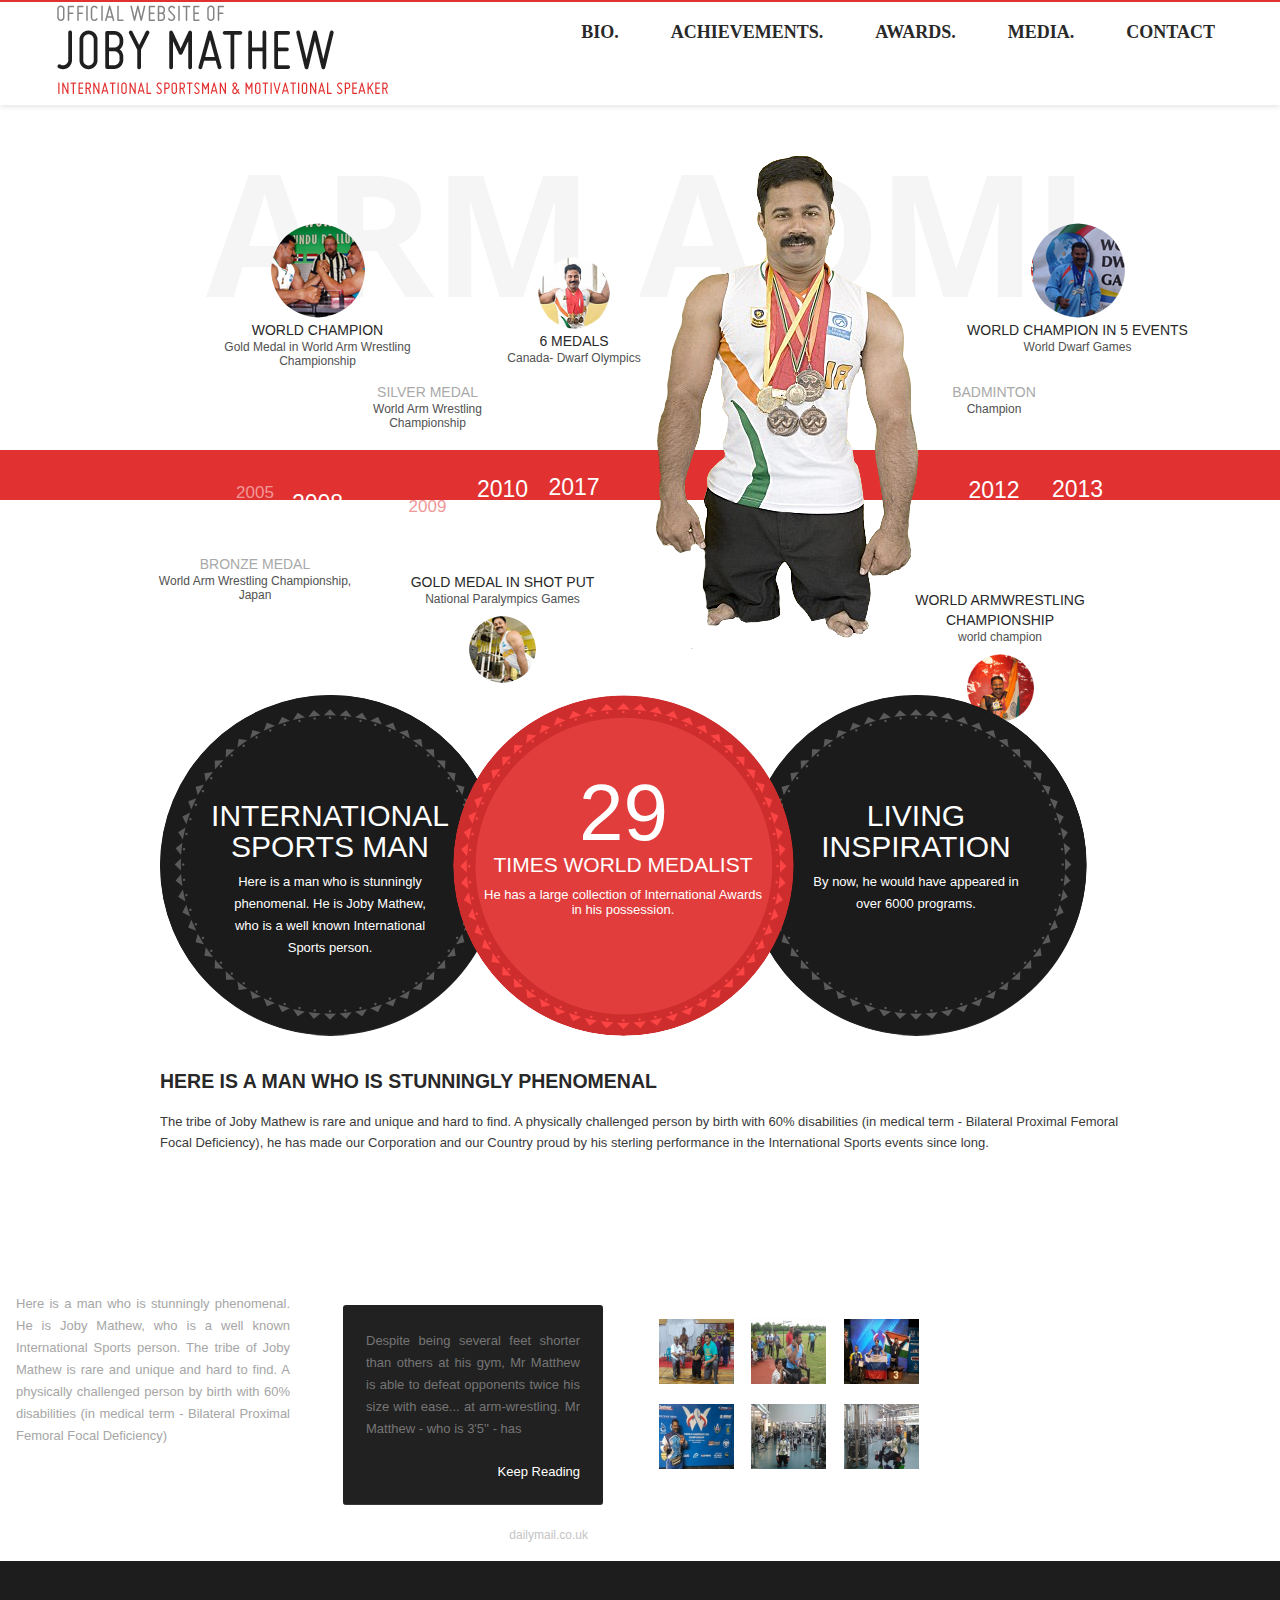
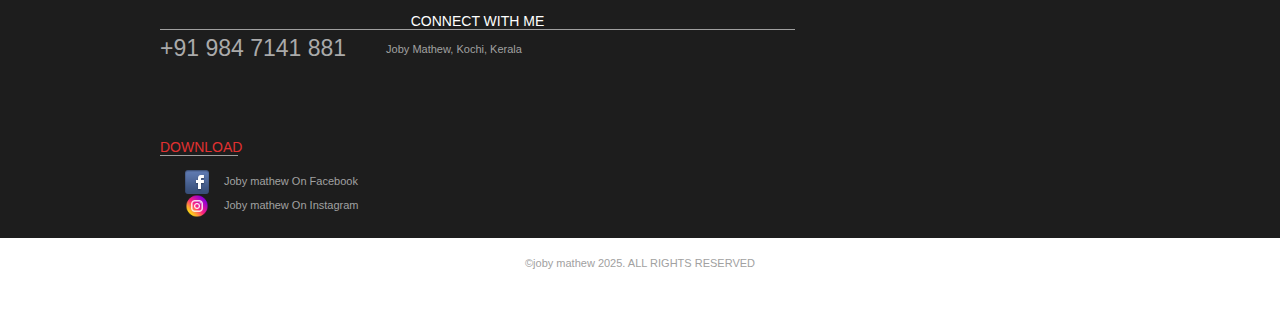
==== commit e6fd8423: "commit" ====
--- a/index.html
+++ b/index.html
@@ -10,7 +10,8 @@
 	<title>Joby Mathew | International Sportsman | Arm Wresting World Champion | Arm Wrestler | Arm Wrestling Champion
 	</title>
 	<link rel="profile" href="http://gmpg.org/xfn/11">
-	<link rel="stylesheet" type="text/css" media="all" href="style.css">
+	<!-- <link rel="stylesheet" type="text/css" media="all" href="style.css"> -->
+	<link rel="stylesheet" type="text/css" media="all" href="newstylemain.css">
 	<link rel="stylesheet" type="text/css" media="all" href="newstyle.css">
 	<!-- Internet Explorer HTML5 enabling code: -->
 	<!--[if IE]>
@@ -71,48 +72,28 @@
 <body
 	class="home page page-id-7 page-template page-template-home-page-php single-author singular two-column right-sidebar">
 	<div id="page" class="hfeed">
-		<header id="branding" role="banner">
-			<hgroup>
-				<article id="logopart">
-					<a href="./index.html" title="Joby Mathew" rel="home">
-						<h1 id="site-title"><span>Joby Mathew</span></h1>
+		<header id="branding" class="achive_head">
+			<div class="container">
+				<div id="logopart">
+					<a href="/" title="Joby Mathew" rel="home">
+						<h1 id="site-title">Joby Mathew</h1>
 					</a>
 					<h2 id="site-description">International Sportsman</h2>
-				</article>
-
-				<nav id="access" role="navigation">
-					<h3 class="assistive-text">Main menu</h3>
-					<div class="skip-link"><a class="assistive-text" href="#content"
-							title="Skip to primary content">Skip to primary content</a></div>
-					<div class="skip-link"><a class="assistive-text" href="#secondary"
-							title="Skip to secondary content">Skip to secondary content</a></div>
+				</div>
+				<nav id="access">
+					<button class="menu-toggle">Menu</button>
 					<div class="menu-topmenu-container">
 						<ul id="menu-topmenu" class="menu">
-							<li id="menu-item-25"
-								class="menu-item menu-item-type-post_type menu-item-object-page menu-item-25"><a
-									href="./bio.html">bio.</a></li>
-							<li id="menu-item-24"
-								class="menu-item menu-item-type-post_type menu-item-object-page menu-item-24"><a
-									href="./achievements.html">achievements.</a></li>
-							<li id="menu-item-325"
-								class="menu-item menu-item-type-post_type menu-item-object-page menu-item-325"><a
-									href="./awards.html">awards.</a></li>
-							<li id="menu-item-28"
-								class="menu-item menu-item-type-post_type menu-item-object-page menu-item-28"><a
-									href="./media.html">media.</a></li>
-							<li id="menu-item-384"
-								class="menu-item menu-item-type-post_type menu-item-object-page menu-item-384"><a
-									href="./contact.html">contact</a></li>
+							<li><a href="/bio.html">bio.</a></li>
+							<li><a href="/achievements.html">achievements.</a></li>
+							<li><a href="/awards.html">awards.</a></li>
+							<li><a href="/media.html">media.</a></li>
+							<li><a href="/contact.html">contact</a></li>
 						</ul>
 					</div>
-				</nav><!-- #access -->
-
-			</hgroup>
-
-
-
-
-		</header><!-- #branding -->
+				</nav>
+			</div>
+		</header>
 		<section id="banner_cont">
 			<section id="awards_part">
 				<!--<article class="awards awrd1">
@@ -428,6 +409,11 @@
 
 		</footer><!-- #colophon -->
 	</div><!-- #page -->
+	<script>
+		document.querySelector('.menu-toggle').addEventListener('click', () => {
+			document.querySelector('.menu-topmenu-container').classList.toggle('active');
+		});
+	</script>
 	<script type="text/javascript">
 		var sc_project = 9082620;
 		var sc_invisible = 1;
--- a/newstylemain.css
+++ b/newstylemain.css
@@ -0,0 +1,2994 @@
+/*
+Theme Name: Jobymathew
+Theme URI: http://wordpress.org/extend/themes/jobymathew
+Author: Storybox
+Author URI: http://insidestorybox.com/
+Description: The 2011 theme for WordPress is sophisticated, lightweight, and adaptable. Make it yours with a custom menu, header image, and background -- then go further with available theme options for light or dark color scheme, custom link colors, and three layout choices. Twenty Eleven comes equipped with a Showcase page template that transforms your front page into a showcase to show off your best content, widget support galore (sidebar, three footer areas, and a Showcase page widget area), and a custom "Ephemera" widget to display your Aside, Link, Quote, or Status posts. Included are styles for print and for the admin editor, support for featured images (as custom header images on posts and pages and as large images on featured "sticky" posts), and special styles for six different post formats.
+Version: 1.4
+License: GNU General Public License v2 or later
+License URI: http://www.gnu.org/licenses/gpl-2.0.html
+Tags: dark, light, white, black, gray, one-column, two-columns, left-sidebar, right-sidebar, fixed-width, flexible-width, custom-background, custom-colors, custom-header, custom-menu, editor-style, featured-image-header, featured-images, full-width-template, microformats, post-formats, rtl-language-support, sticky-post, theme-options, translation-ready
+Text Domain: twentyeleven
+*/
+
+/* =Reset default browser CSS. Based on work by Eric Meyer: http://meyerweb.com/eric/tools/css/reset/index.html
+-------------------------------------------------------------- */
+@font-face {
+    font-family: 'MisoRegular';
+    src: url('type/miso-regular-webfont.eot');
+    src: url('type/miso-regular-webfont.eot?#iefix') format('embedded-opentype'),
+         url('type/miso-regular-webfont.woff') format('woff'),
+         url('type/miso-regular-webfont.ttf') format('truetype'),
+         url('type/miso-regular-webfont.svg#MisoRegular') format('svg');
+    font-weight: normal;
+    font-style: normal;
+
+}
+@font-face {
+    font-family: 'OpenSansBold';
+    src: url('type/OpenSans-Bold-webfont.eot');
+    src: url('type/OpenSans-Bold-webfont.eot?#iefix') format('embedded-opentype'),  url('type/OpenSans-Bold-webfont.woff') format('woff'),  url('type/OpenSans-Bold-webfont.ttf') format('truetype'),  url('type/OpenSans-Bold-webfont.svg#OpenSansBold') format('svg');
+    font-weight: normal;
+    font-style: normal;
+}
+@font-face {
+    font-family: 'OpenSansRegular';
+    src: url('type/OpenSans-Regular-webfont.eot');
+    src: url('type/OpenSans-Regular-webfont.eot?#iefix') format('embedded-opentype'),
+         url('type/OpenSans-Regular-webfont.woff') format('woff'),
+         url('type/OpenSans-Regular-webfont.ttf') format('truetype'),
+         url('type/OpenSans-Regular-webfont.svg#OpenSansRegular') format('svg');
+    font-weight: normal;
+    font-style: normal;
+
+}
+
+@font-face {
+    font-family: 'OpenSansLight';
+    src: url('type/OpenSans-Light-webfont.eot');
+    src: url('type/OpenSans-Light-webfont.eot?#iefix') format('embedded-opentype'),
+         url('type/OpenSans-Light-webfont.woff') format('woff'),
+         url('type/OpenSans-Light-webfont.ttf') format('truetype'),
+         url('type/OpenSans-Light-webfont.svg#OpenSansLight') format('svg');
+    font-weight: normal;
+    font-style: normal;
+
+}
+
+@font-face {
+    font-family: 'OpenSansSemibold';
+    src: url('type/OpenSans-Semibold-webfont.eot');
+    src: url('type/OpenSans-Semibold-webfont.eot?#iefix') format('embedded-opentype'),
+         url('type/OpenSans-Semibold-webfont.woff') format('woff'),
+         url('type/OpenSans-Semibold-webfont.ttf') format('truetype'),
+         url('type/OpenSans-Semibold-webfont.svg#OpenSansSemibold') format('svg');
+    font-weight: normal;
+    font-style: normal;
+
+}
+
+@font-face {
+    font-family: 'HelveticaLTStdRoman';
+    src: url('type/helveticaltstd-roman_2-webfont.eot');
+    src: url('type/helveticaltstd-roman_2-webfont.eot?#iefix') format('embedded-opentype'), url('type/helveticaltstd-roman_2-webfont.woff') format('woff'), url('type/helveticaltstd-roman_2-webfont.ttf') format('truetype'), url('type/helveticaltstd-roman_2-webfont.svg#HelveticaLTStdRoman') format('svg');
+    font-weight: normal;
+    font-style: normal;
+}
+table {/* tables still need 'cellspacing="0"' in the markup */
+	border-collapse: separate;
+	border-spacing: 0;
+}
+caption, th, td {
+	font-weight: normal;
+	text-align: left;
+}
+blockquote:before, blockquote:after,
+q:before, q:after {
+	content: "";
+}
+blockquote, q {
+	quotes: "" "";
+}
+a img {
+	border: 0;
+}
+article, aside, details, figcaption, figure,
+footer, header, hgroup, menu, nav, section {
+	display: block;
+}
+a, a:hover, a:active, a:visited { text-decoration:none !important;}
+
+/* =Structure
+----------------------------------------------- */
+
+body {
+	padding: 0px;
+}
+#page {
+	margin: 0em auto;
+	max-width:100%;
+}
+#branding hgroup {
+	margin:30px auto;
+	width:960px;
+	height:100px;
+	overflow: hidden;
+}
+#access div {
+	margin: 0px;
+}
+#primary {
+	float: left;
+	width:100%;
+}
+#content {
+	margin: 0 34% 0 0;
+	width: 630px;
+}
+#secondary {
+	float: right;
+	margin-right:0px;
+	width: 310px;
+	color:#FFF;
+}
+
+/* Singular */
+.singular #primary {
+	margin: 0;
+}
+.singular #content,
+.left-sidebar.singular #content {
+	margin: 0;
+	position: relative;
+	width: auto;
+}
+.singular .entry-header,
+.singular .entry-content,
+.singular footer.entry-meta,
+.singular #comments-title {
+	margin: 0 auto;
+	width:100%;
+}
+
+/* Attachments */
+.singular .image-attachment .entry-content {
+	margin: 0 auto;
+	width: auto;
+}
+.singular .image-attachment .entry-description {
+	margin: 0 auto;
+	width: 68.9%;
+}
+
+/* Showcase */
+.page-template-showcase-php #primary,
+.left-sidebar.page-template-showcase-php #primary {
+	margin: 0;
+}
+.page-template-showcase-php #content,
+.left-sidebar.page-template-showcase-php #content {
+	margin: 0 7.6%;
+	width: auto;
+}
+.page-template-showcase-php section.recent-posts {
+	float: right;
+	margin: 0 0 0 31%;
+	width: 69%;
+}
+.page-template-showcase-php #main .widget-area {
+	float: left;
+	margin: 0 -22.15% 0 0;
+	width: 22.15%;
+}
+
+/* error404 */
+.error404 #primary {
+	float: none;
+	margin: 0;
+}
+.error404 #primary #content {
+	margin: 0 7.6%;
+	width: auto;
+}
+
+/* Alignment */
+.alignleft {
+	display: inline;
+	float: left;
+	margin-right: 1.625em;
+}
+.alignright {
+	display: inline;
+	float: right;
+	margin-left: 1.625em;
+}
+.aligncenter {
+	clear: both;
+	display: block;
+	margin-left: auto;
+	margin-right: auto;
+}
+
+/* Right Content */
+.left-sidebar #primary {
+	float: right;
+	margin: 0 0 0 -26.4%;
+	width: 100%;
+}
+.left-sidebar #content {
+	margin: 0 7.6% 0 34%;
+	width: 58.4%;
+}
+.left-sidebar #secondary {
+	float: left;
+	margin-left: 7.6%;
+	margin-right: 0;
+	width: 18.8%;
+}
+
+/* One column */
+.one-column #page {
+	max-width: 690px;
+}
+.one-column #content {
+	margin: 0 7.6%;
+	width: auto;
+}
+.one-column #nav-below {
+	border-bottom: 1px solid #ddd;
+	margin-bottom: 1.625em;
+}
+.one-column #secondary {
+	float: none;
+	margin: 0 7.6%;
+	width: auto;
+}
+/* Simplify the showcase template */
+.one-column .page-template-showcase-php section.recent-posts {
+	float: none;
+	margin: 0;
+	width: 100%;
+}
+.one-column .page-template-showcase-php #main .widget-area {
+	float: none;
+	margin: 0;
+	width: auto;
+}
+.one-column .page-template-showcase-php .other-recent-posts {
+	border-bottom: 1px solid #ddd;
+}
+/* Simplify the showcase template when small feature */
+.one-column section.featured-post .attachment-small-feature {
+	border: none;
+	display: block;
+	height: auto;
+	max-width: 60%;
+	position: static;
+}
+.one-column article.feature-image.small {
+	margin: 0 0 1.625em;
+	padding: 0;
+}
+.one-column article.feature-image.small .entry-title {
+	font-size: 20px;
+	line-height: 1.3em;
+}
+.one-column article.feature-image.small .entry-summary {
+	height: 150px;
+	overflow: hidden;
+	padding: 0;
+	text-overflow: ellipsis;
+}
+.one-column article.feature-image.small .entry-summary a {
+	left: -9%;
+}
+/* Remove the margin on singular articles */
+.one-column.singular .entry-header,
+.one-column.singular .entry-content,
+.one-column.singular footer.entry-meta,
+.one-column.singular #comments-title {
+	width: 100%;
+}
+/* Simplify the pullquotes and pull styles */
+.one-column.singular blockquote.pull {
+	margin: 0 0 1.625em;
+}
+.one-column.singular .pull.alignleft {
+	margin: 0 1.625em 0 0;
+}
+.one-column.singular .pull.alignright {
+	margin: 0 0 0 1.625em;
+}
+.one-column.singular .entry-meta .edit-link a {
+	position: absolute;
+	left: 0;
+	top: 40px;
+}
+.one-column.singular #author-info {
+	margin: 2.2em -8.8% 0;
+	padding: 20px 8.8%;
+}
+/* Make sure we have room for our comment avatars */
+.one-column .commentlist > li.comment {
+	margin-left: 102px;
+	width: auto;
+}
+/* Make sure the logo and search form don't collide */
+.one-column #branding #searchform {
+	right: 40px;
+	top: 4em;
+}
+/* Talking avatars take up too much room at this size */
+.one-column .commentlist > li.comment {
+	margin-left: 0;
+}
+.one-column .commentlist > li.comment .comment-meta,
+.one-column .commentlist > li.comment .comment-content {
+	margin-right: 85px;
+}
+.one-column .commentlist .avatar {
+	background: transparent;
+	display: block;
+	padding: 0;
+	top: 1.625em;
+	left: auto;
+	right: 1.625em;
+}
+.one-column .commentlist .children .avatar {
+	background: none;
+	padding: 0;
+	position: absolute;
+	top: 2.2em;
+	left: 2.2em;
+}
+.one-column #respond {
+	width: auto;
+}
+
+
+/* =Global
+----------------------------------------------- */
+
+body, input, textarea {
+	color: #A6A6A6;
+	font-family: 'HelveticaLTStdRoman';
+	font-size:13px;
+	line-height:22px;
+	font-weight: 300;
+	line-height: 1.625;
+}
+body {
+	background: #fff;
+}
+#page {
+	background: #fff;
+}
+
+/* Headings */
+h1,h2,h3,h4,h5,h6 {
+	clear:none;
+}
+hr {
+	background-color: #ccc;
+	border: 0;
+	height: 1px;
+	margin-bottom: 1.625em;
+}
+
+/* Text elements */
+p {
+	margin-bottom: 1.625em; 
+	color:#3A3A3A;
+}
+ul, ol {
+	margin: 0px;
+}
+ul {
+	list-style: square;
+}
+ol {
+	list-style-type: decimal;
+}
+ol ol {
+	list-style: upper-alpha;
+}
+ol ol ol {
+	list-style: lower-roman;
+}
+ol ol ol ol {
+	list-style: lower-alpha;
+}
+ul ul, ol ol, ul ol, ol ul {
+	margin-bottom: 0;
+}
+dl {
+	margin: 0 1.625em;
+}
+dt {
+	font-weight: bold;
+}
+dd {
+	margin-bottom: 1.625em;
+}
+strong {
+	font-weight: bold;
+}
+cite, em, i {
+	font-style: italic;
+}
+blockquote {
+	font-family: 'HelveticaLTStdRoman';
+	font-weight: normal;
+	margin: 0px;
+}
+blockquote p {
+	    width:260px;
+        height:auto;
+        float:right;
+        background:#212121;
+        border-bottom:#393939 solid 1px;
+        -webkit-border-radius:3px;
+   		-moz-border-radius:3px;
+        border-radius:3px;
+            font:13px HelveticaLTStdRoman, Arial, Helvetica, sans-serif;
+    color:#757575;
+    padding:25px 23px;
+    margin:12px 0 0 23px;
+    line-height:22px;
+    z-index:10px;
+}
+blockquote em, blockquote i, blockquote cite {
+	font-style: normal;
+}
+blockquote cite {
+	color: #666;
+	font: 12px "Helvetica Neue", Helvetica, Arial, sans-serif;
+	font-weight: 300;
+	letter-spacing: 0.05em;
+	text-transform: uppercase;
+}
+pre {
+	background: #f4f4f4;
+	font: 13px "Courier 10 Pitch", Courier, monospace;
+	line-height: 1.5;
+	margin-bottom: 1.625em;
+	overflow: auto;
+	padding: 0.75em 1.625em;
+}
+code, kbd, samp, var {
+	font: 13px Monaco, Consolas, "Andale Mono", "DejaVu Sans Mono", monospace;
+}
+abbr, acronym, dfn {
+	border-bottom: 1px dotted #666;
+	cursor: help;
+}
+address {
+	display: block;
+	margin: 0 0 1.625em;
+}
+ins {
+	background: #fff9c0;
+	text-decoration: none;
+}
+sup,
+sub {
+	font-size: 10px;
+	height: 0;
+	line-height: 1;
+	position: relative;
+	vertical-align: baseline;
+}
+sup {
+	bottom: 1ex;
+}
+sub {
+	top: .5ex;
+}
+
+/* Forms */
+input[type=text],
+input[type=password],
+textarea {
+	background: #fafafa;
+	-moz-box-shadow: inset 0 1px 1px rgba(0,0,0,0.1);
+	-webkit-box-shadow: inset 0 1px 1px rgba(0,0,0,0.1);
+	box-shadow: inset 0 1px 1px rgba(0,0,0,0.1);
+	border: 1px solid #ddd;
+	color: #888;
+}
+input[type=text]:focus,
+textarea:focus {
+	color: #373737;
+}
+textarea {
+	padding-left: 3px;
+	width: 98%;
+}
+input[type=text] {
+	padding: 3px;
+}
+input#s {
+	background: url(images/search.png) no-repeat 5px 6px;
+	-moz-border-radius: 2px;
+	border-radius: 2px;
+	font-size: 14px;
+	height: 22px;
+	line-height: 1.2em;
+	padding: 4px 10px 4px 28px;
+}
+input#searchsubmit {
+	display: none;
+}
+
+/* Links */
+a {
+	color: #1982d1;
+	text-decoration: none;
+}
+a:focus,
+a:active,
+a:hover {
+	text-decoration: underline;
+}
+
+/* Assistive text */
+.assistive-text {
+	position: absolute !important;
+	clip: rect(1px 1px 1px 1px); /* IE6, IE7 */
+	clip: rect(1px, 1px, 1px, 1px);
+}
+#access a.assistive-text:active,
+#access a.assistive-text:focus {
+	background: #eee;
+	border-bottom: 1px solid #ddd;
+	color: #1982d1;
+	clip: auto !important;
+	font-size: 12px;
+	position: absolute;
+	text-decoration: underline;
+	top: 0;
+	left: 7.6%;
+}
+
+
+/* =Header
+----------------------------------------------- */
+
+#branding {
+	border-top: 2px solid #e13131;
+	padding-bottom: 10px;
+	position: relative;
+	z-index: 9999;
+	overflow:hidden;
+}
+#logopart { 
+	width:335px;
+	float:left;
+	height:93px;
+	background: url(images/logo.jpg) no-repeat;
+}
+#logopart h1, #logopart h2 { display:none;}
+#logopart a { 
+	display:block;
+	width:335px;
+	float:left;
+	height:93px;
+	}
+#site-title {
+	float:left;
+	margin-top:35px;
+}
+#site-title a {
+	color: #292929;
+	font-size: 60px;
+	line-height: 33px;
+	text-decoration: none;
+	font-family: 'MisoRegular';
+	text-transform:uppercase;
+	font-weight:normal;
+}
+#site-title a:hover,
+#site-title a:focus,
+#site-title a:active {
+	color: #e13131;
+}
+#site-description {
+	color: #e13131;
+	font-size: 24px;
+	width:300px;
+	float:left;
+	font-family: 'MisoRegular';
+	text-transform:uppercase;
+	line-height:10px;
+	margin-left:35px;
+}
+#branding img {
+	height: auto;
+	margin-bottom: -7px;
+	width: 100%;
+}
+
+
+/* =Menu
+-------------------------------------------------------------- */
+
+#access {
+	
+	display: block;
+	float:right;
+	/* width:600px; */
+	margin-top: 1rem;
+
+	
+}
+#access ul {
+	font-size: 13px;
+	list-style: none;
+	margin:0px;
+	padding-left: 0;
+	float:right;
+}
+#access li {
+	float: left;
+	position: relative;
+	margin-top:35px;
+}
+#access a {
+	color: #282828;
+	display: block;
+	padding: 0 0 0 32px;
+	text-decoration: none;
+	font-size: 18px;
+	font-family: 'OpenSansBold';
+}
+#access ul ul {
+	-moz-box-shadow: 0 3px 3px rgba(0,0,0,0.2);
+	-webkit-box-shadow: 0 3px 3px rgba(0,0,0,0.2);
+	box-shadow: 0 3px 3px rgba(0,0,0,0.2);
+	display: none;
+	float: left;
+	margin: 0;
+	position: absolute;
+	top: 3.333em;
+	left: 0;
+	width: 188px;
+	z-index: 99999;
+}
+#access ul ul ul {
+	left: 100%;
+	top: 0;
+}
+#access ul ul a {
+	background: #f9f9f9;
+	border-bottom: 1px dotted #ddd;
+	color: #444;
+	font-size: 13px;
+	font-weight: normal;
+	height: auto;
+	padding: 10px 10px;
+	width: 168px;
+}
+#access li:hover > a,
+#access ul ul :hover > a,
+#access a:focus {
+	color:#e13131;
+	
+}
+#access li:hover > a,
+#access a:focus {
+	color:#e13131;
+}
+#access ul li:hover > ul {
+	display: block;
+}
+#access .current-menu-item > a,
+#access .current-menu-ancestor > a,
+#access .current_page_item > a,
+#access .current_page_ancestor > a {
+	color:#e13131;
+}
+
+/* Search Form */
+#branding #searchform {
+	position: absolute;
+	top: 3.8em;
+	right: 7.6%;
+	text-align: right;
+}
+#branding #searchform div {
+	margin: 0;
+}
+#branding #s {
+	float: right;
+	-webkit-transition-duration: 400ms;
+	-webkit-transition-property: width, background;
+	-webkit-transition-timing-function: ease;
+	-moz-transition-duration: 400ms;
+	-moz-transition-property: width, background;
+	-moz-transition-timing-function: ease;
+	-o-transition-duration: 400ms;
+	-o-transition-property: width, background;
+	-o-transition-timing-function: ease;
+	width: 72px;
+}
+#branding #s:focus {
+	background-color: #f9f9f9;
+	width: 196px;
+}
+#branding #searchsubmit {
+	display: none;
+}
+#branding .only-search #searchform {
+	top: 5px;
+	z-index: 1;
+}
+#branding .only-search #s {
+	background-color: #666;
+	border-color: #000;
+	color: #222;
+}
+#branding .only-search #s,
+#branding .only-search #s:focus {
+	width: 85%;
+}
+#branding .only-search #s:focus {
+	background-color: #bbb;
+}
+#branding .with-image #searchform {
+	top: auto;
+	bottom: -27px;
+	max-width: 195px;
+}
+#branding .only-search + #access div {
+	padding-right: 205px;
+}
+
+
+/* =Content
+----------------------------------------------- */
+#mainwrap { 
+	width:100%;
+	display:block;
+	overflow:auto;
+	background: url(images/abt_back.png) repeat;
+}
+#main {
+	clear: both;
+	padding:0px;
+	width:960px;
+	margin:auto;
+	color: #A6A6A6;
+	
+}
+#indexcontent { display:none;}
+.page-title {
+	color: #666;
+	font-size: 10px;
+	font-weight: 500;
+	letter-spacing: 0.1em;
+	line-height: 2.6em;
+	margin: 0 0 2.6em;
+	text-transform: uppercase;
+}
+.page-title a {
+	font-size: 12px;
+	font-weight: bold;
+	letter-spacing: 0;
+	text-transform: none;
+}
+.hentry,
+.no-results {
+	margin: 0 0 1.625em;
+	padding: 0 0 1.625em;
+	position: relative;
+}
+.hentry:last-child,
+.no-results {
+	border-bottom: none;
+}
+.blog .sticky .entry-header .entry-meta {
+	clip: rect(1px 1px 1px 1px); /* IE6, IE7 */
+	clip: rect(1px, 1px, 1px, 1px);
+	position: absolute !important;
+}
+.entry-title,
+.entry-header .entry-meta {
+	padding-right: 76px;
+}
+.entry-title {
+	clear: both;
+	color: #222;
+	font-size: 26px;
+	font-weight: bold;
+	line-height: 1.5em;
+	padding-bottom: .3em;
+	padding-top: 15px;
+	display:none;
+}
+.entry-title,
+.entry-title a {
+	color: #222;
+	text-decoration: none;
+}
+.entry-title a:hover,
+.entry-title a:focus,
+.entry-title a:active {
+	color: #1982d1;
+}
+.entry-meta {
+	color: #666;
+	clear: both;
+	font-size: 12px;
+	line-height: 18px;
+}
+.entry-meta a {
+	font-weight: bold;
+}
+.single-author .entry-meta .by-author {
+	display: none;
+}
+.entry-content,
+.entry-summary {
+	padding:0px;
+}
+.entry-content h1,
+.entry-content h2,
+.comment-content h1,
+.comment-content h2 {
+	color: #000;
+	font-weight: bold;
+	margin: 0 0 .8125em;
+}
+.entry-content h2, .comment-content h2 {
+	font-size:21px;
+}
+.entry-content h3,
+.comment-content h3 {
+	font-size: 10px;
+	letter-spacing: 0.1em;
+	line-height: 2.6em;
+	text-transform: uppercase;
+}
+.entry-content table,
+.comment-content table {
+	border-bottom: 1px solid #ddd;
+	margin: 0 0 1.625em;
+	width: 100%;
+}
+.entry-content th,
+.comment-content th {
+	color: #666;
+	font-size: 10px;
+	font-weight: 500;
+	letter-spacing: 0.1em;
+	line-height: 2.6em;
+	text-transform: uppercase;
+}
+.entry-content td,
+.comment-content td {
+	border-top: 1px solid #ddd;
+	padding: 6px 10px 6px 0;
+}
+.entry-content #s {
+	width: 75%;
+}
+.comment-content ul,
+.comment-content ol {
+	margin-bottom: 1.625em;
+}
+.comment-content ul ul,
+.comment-content ol ol,
+.comment-content ul ol,
+.comment-content ol ul {
+	margin-bottom: 0;
+}
+dl.gallery-item {
+	margin: 0;
+}
+.page-link {
+	clear: both;
+	display: block;
+	margin: 0 0 1.625em;
+}
+.page-link a {
+	background: #eee;
+	color: #373737;
+	margin: 0;
+	padding: 2px 3px;
+	text-decoration: none;
+}
+.page-link a:hover {
+	background: #888;
+	color: #fff;
+	font-weight: bold;
+}
+.page-link span {
+	margin-right: 6px;
+}
+.entry-meta .edit-link a,
+.commentlist .edit-link a {
+	background: #eee;
+	-moz-border-radius: 3px;
+	border-radius: 3px;
+	color: #666;
+	float: right;
+	font-size: 12px;
+	line-height: 1.5em;
+	font-weight: 300;
+	text-decoration: none;
+	padding: 0 8px;
+}
+.entry-meta .edit-link a:hover,
+.commentlist .edit-link a:hover {
+	background: #888;
+	color: #fff;
+}
+.entry-content .edit-link {
+	clear: both;
+	display: block;
+}
+
+/* Images */
+.entry-content img,
+.comment-content img,
+.widget img {
+	max-width: 97.5%; /* Fluid images for posts, comments, and widgets */
+}
+img[class*="align"],
+img[class*="wp-image-"],
+img[class*="attachment-"] {
+	height: auto; /* Make sure images with WordPress-added height and width attributes are scaled correctly */
+}
+img.size-full,
+img.size-large {
+	max-width: 97.5%;
+	width: auto; /* Prevent stretching of full-size and large-size images with height and width attributes in IE8 */
+	height: auto; /* Make sure images with WordPress-added height and width attributes are scaled correctly */
+}
+.entry-content img.wp-smiley {
+	border: none;
+	margin-bottom: 0;
+	margin-top: 0;
+	padding: 0;
+}
+img.alignleft,
+img.alignright,
+img.aligncenter {
+	margin-bottom: 1.625em;
+}
+p img,
+.wp-caption {
+	margin-top: 0.4em;
+}
+.wp-caption {
+	background: #eee;
+	margin-bottom: 1.625em;
+	max-width: 96%;
+	padding: 9px;
+}
+.wp-caption img {
+	display: block;
+	margin: 0 auto;
+	max-width: 98%;
+}
+.wp-caption .wp-caption-text,
+.gallery-caption {
+	color: #666;
+	font-family: Georgia, serif;
+	font-size: 12px;
+}
+.wp-caption .wp-caption-text {
+	margin-bottom: 0.6em;
+	padding: 10px 0 5px 40px;
+	position: relative;
+}
+.wp-caption .wp-caption-text:before {
+	color: #666;
+	content: '\2014';
+	font-size: 14px;
+	font-style: normal;
+	font-weight: bold;
+	margin-right: 5px;
+	position: absolute;
+	left: 10px;
+	top: 7px;
+}
+#content .gallery {
+	margin: 0 auto 1.625em;
+}
+#content .gallery a img {
+	border: none;
+}
+img#wpstats {
+	display: block;
+	margin: 0 auto 1.625em;
+}
+#content .gallery-columns-4 .gallery-item {
+	width: 23%;
+	padding-right: 2%;
+}
+#content .gallery-columns-4 .gallery-item img {
+	width: 100%;
+	height: auto;
+}
+
+/* Image borders */
+img[class*="align"],
+img[class*="wp-image-"],
+#content .gallery .gallery-icon img {/* Add fancy borders to all WordPress-added images but not things like badges and icons and the like */
+	border: none;
+	padding:0px;
+}
+.wp-caption img {
+	border-color: #eee;
+}
+a:focus img[class*="align"],
+a:hover img[class*="align"],
+a:active img[class*="align"],
+a:focus img[class*="wp-image-"],
+a:hover img[class*="wp-image-"],
+a:active img[class*="wp-image-"],
+#content .gallery .gallery-icon a:focus img,
+#content .gallery .gallery-icon a:hover img,
+#content .gallery .gallery-icon a:active img {/* Add some useful style to those fancy borders for linked images ... */
+	background: #eee;
+	border-color: #bbb;
+}
+.wp-caption a:focus img,
+.wp-caption a:active img,
+.wp-caption a:hover img {/* ... including captioned images! */
+	background: #fff;
+	border-color: #ddd;
+}
+
+/* Make sure embeds and iframes fit their containers */
+embed,
+iframe,
+object {
+	max-width: 100%;
+}
+
+/* Password Protected Posts */
+.post-password-required .entry-header .comments-link {
+	margin: 1.625em 0 0;
+}
+.post-password-required input[type=password] {
+	margin: 0.8125em 0;
+}
+.post-password-required input[type=password]:focus {
+	background: #f7f7f7;
+}
+
+/* Author Info */
+#author-info {
+	font-size: 12px;
+	overflow: hidden;
+}
+.singular #author-info {
+	background: #f9f9f9;
+	border-top: 1px solid #ddd;
+	border-bottom: 1px solid #ddd;
+	margin: 2.2em -35.6% 0 -35.4%;
+	padding: 20px 35.4%;
+}
+.archive #author-info {
+	border-bottom: 1px solid #ddd;
+	margin: 0 0 2.2em;
+	padding: 0 0 2.2em;
+}
+#author-avatar {
+	float: left;
+	margin-right: -78px;
+}
+#author-avatar img {
+	background: #fff;
+	-moz-border-radius: 3px;
+	border-radius: 3px;
+	-webkit-box-shadow: 0 1px 2px #bbb;
+	-moz-box-shadow: 0 1px 2px #bbb;
+	box-shadow: 0 1px 2px #bbb;
+	padding: 3px;
+}
+#author-description {
+	float: left;
+	margin-left: 108px;
+}
+#author-description h2 {
+	color: #000;
+	font-size: 15px;
+	font-weight: bold;
+	margin: 5px 0 10px;
+}
+
+/* Comments link */
+.entry-header .comments-link a {
+	background: #eee url(images/comment-bubble.png) no-repeat;
+	color: #666;
+	font-size: 13px;
+	font-weight: normal;
+	line-height: 35px;
+	overflow: hidden;
+	padding: 0 0 0;
+	position: absolute;
+	top: 1.5em;
+	right: 0;
+	text-align: center;
+	text-decoration: none;
+	width: 43px;
+	height: 36px;
+}
+.entry-header .comments-link a:hover,
+.entry-header .comments-link a:focus,
+.entry-header .comments-link a:active {
+	background-color: #1982d1;
+	color: #fff;
+	color: rgba(255,255,255,0.8);
+}
+.entry-header .comments-link .leave-reply {
+	visibility: hidden;
+}
+
+/*
+Post Formats Headings
+To hide the headings, display: none the ".entry-header .entry-format" selector,
+and remove the padding rules below.
+*/
+.entry-header .entry-format {
+	color: #666;
+	font-size: 10px;
+	font-weight: 500;
+	letter-spacing: 0.1em;
+	line-height: 2.6em;
+	position: absolute;
+	text-transform: uppercase;
+	top: -5px;
+}
+.entry-header hgroup .entry-title {
+	padding-top: 15px;
+}
+article.format-aside .entry-content,
+article.format-link .entry-content,
+article.format-status .entry-content {
+	padding: 20px 0 0;
+}
+article.format-status .entry-content {
+	min-height: 65px;
+}
+.recent-posts .entry-header .entry-format {
+	display: none;
+}
+.recent-posts .entry-header hgroup .entry-title {
+	padding-top: 0;
+}
+
+/* Singular content styles for Posts and Pages */
+.singular .hentry {
+	border-bottom: none;
+	padding: 4.875em 0 0;
+	position: relative;
+}
+.singular.page .hentry {
+	padding: 0px;
+}
+.singular .entry-title {
+	color: #000;
+	font-size: 36px;
+	font-weight: bold;
+	line-height: 48px;
+}
+.singular .entry-title,
+.singular .entry-header .entry-meta {
+	padding-right: 0;
+}
+.singular .entry-header .entry-meta {
+	position: absolute;
+	top: 0;
+	left: 0;
+}
+blockquote.pull {
+	font-size: 21px;
+	font-weight: bold;
+	line-height: 1.6125em;
+	margin: 0 0 1.625em;
+	text-align: center;
+}
+.singular blockquote.pull {
+	margin: 0 -22.25% 1.625em;
+}
+.pull.alignleft {
+	margin: 0 1.625em 0 0;
+	text-align: right;
+}
+.singular .pull.alignleft {
+	margin: 0 1.625em 0 -22.25%;
+}
+.pull.alignright {
+	margin: 0 0 0 1.625em;
+	text-align: left;
+}
+blockquote.pull.alignleft,
+blockquote.pull.alignright {
+	width: 33%;
+}
+.singular .pull.alignright {
+	margin: 0 -22.25% 0 1.625em;
+}
+.singular blockquote.pull.alignleft,
+.singular blockquote.pull.alignright {
+	width: 33%;
+}
+.singular .entry-meta .edit-link a {
+	bottom: auto;
+	left: 50px;
+	position: absolute;
+	right: auto;
+	top: 80px;
+}
+
+
+/* =Aside
+----------------------------------------------- */
+
+.format-aside .entry-title,
+.format-aside .entry-header .comments-link {
+	display: none;
+}
+.singular .format-aside .entry-title {
+	display: block;
+}
+.format-aside .entry-content {
+	padding: 0;
+}
+.singular .format-aside .entry-content {
+	padding: 1.625em 0 0;
+}
+
+
+/* =Link
+----------------------------------------------- */
+
+.format-link .entry-title,
+.format-link .entry-header .comments-link {
+	display: none;
+}
+.singular .format-link .entry-title {
+	display: block;
+}
+.format-link .entry-content {
+	padding: 0;
+}
+.singular .format-link .entry-content {
+	padding: 1.625em 0 0;
+}
+
+
+/* =Gallery
+----------------------------------------------- */
+
+.format-gallery .gallery-thumb {
+	float: left;
+	display: block;
+	margin: .375em 1.625em 0 0;
+}
+
+
+/* =Status
+----------------------------------------------- */
+
+.format-status .entry-title,
+.format-status .entry-header .comments-link {
+	display: none;
+}
+.singular .format-status .entry-title {
+	display: block;
+}
+.format-status .entry-content {
+	padding: 0;
+}
+.singular .format-status .entry-content {
+	padding: 1.625em 0 0;
+}
+.format-status img.avatar {
+	-moz-border-radius: 3px;
+	border-radius: 3px;
+	-webkit-box-shadow: 0 1px 2px #ccc;
+	-moz-box-shadow: 0 1px 2px #ccc;
+	box-shadow: 0 1px 2px #ccc;
+	float: left;
+	margin: 4px 10px 2px 0;
+	padding: 0;
+}
+
+
+/* =Quote
+----------------------------------------------- */
+
+.format-quote blockquote {
+	color: #555;
+	font-size: 17px;
+	margin: 0;
+}
+
+
+/* =Image
+----------------------------------------------- */
+
+.indexed.format-image .entry-header {
+	min-height: 61px; /* Prevent the comment icon from colliding with the image when there is no title */
+}
+.indexed.format-image .entry-content {
+	padding-top: 0.5em;
+}
+.indexed.format-image .entry-content p {
+	margin: 1em 0;
+}
+.indexed.format-image .entry-content p:first-child,
+.indexed.format-image .entry-content p:first-child a,
+.indexed.format-image .entry-content p:first-child img {
+	display: block;
+	margin: 0;
+}
+.indexed.format-image .entry-content .wp-caption .wp-caption-text {
+	margin: 0;
+	padding-bottom: 1em;
+}
+.indexed.format-image footer.entry-meta {
+	background: #ddd;
+	overflow: hidden;
+	padding: 4%;
+	max-width: 96%;
+}
+.indexed.format-image div.entry-meta {
+	display: inline-block;
+	float: left;
+	width: 35%;
+}
+.indexed.format-image div.entry-meta + div.entry-meta {
+	float: none;
+	width: 65%;
+}
+.indexed.format-image .entry-meta span.cat-links,
+.indexed.format-image .entry-meta span.tag-links,
+.indexed.format-image .entry-meta span.comments-link {
+	display: block;
+}
+.indexed.format-image footer.entry-meta a {
+	color: #444;
+}
+.indexed.format-image footer.entry-meta a:hover {
+	color: #fff;
+}
+#content .indexed.format-image img {
+	border: none;
+	max-width: 100%;
+	padding: 0;
+}
+.indexed.format-image .wp-caption {
+	background: #111;
+	margin-bottom: 0;
+	max-width: 96%;
+	padding: 2% 2% 0;
+}
+.indexed.format-image .wp-caption .wp-caption-text {
+	color: #ddd;
+}
+.indexed.format-image .wp-caption .wp-caption-text:before {
+	color: #444;
+}
+.indexed.format-image a:hover img {
+	opacity: 0.8;
+}
+
+
+/* =error404
+----------------------------------------------- */
+
+.error404 #main #searchform {
+	background: #f9f9f9;
+	border: 1px solid #ddd;
+	border-width: 1px 0;
+	margin: 0 -8.9% 1.625em;
+	overflow: hidden;
+	padding: 1.625em 8.9%;
+}
+.error404 #main #s {
+	width: 95%;
+}
+.error404 #main .widget {
+	clear: none;
+	float: left;
+	margin-right: 3.7%;
+	width: 30.85%;
+}
+.error404 #main .widget_archive {
+	margin-right: 0;
+}
+.error404 #main .widget_tag_cloud {
+	float: none;
+	margin-right: 0;
+	width: 100%;
+}
+.error404 .widgettitle {
+	font-size: 10px;
+	letter-spacing: 0.1em;
+	line-height: 2.6em;
+	text-transform: uppercase;
+}
+
+
+/* =Showcase
+----------------------------------------------- */
+
+h1.showcase-heading {
+	color: #666;
+	font-size: 10px;
+	font-weight: 500;
+	letter-spacing: 0.1em;
+	line-height: 2.6em;
+	text-transform: uppercase;
+}
+
+/* Intro */
+article.intro {
+	background: #f9f9f9;
+	border-bottom: none;
+	margin: -1.855em -8.9% 1.625em;
+	padding: 0 8.9%;
+}
+article.intro .entry-title {
+	display: none;
+}
+article.intro .entry-content {
+	color: #111;
+	font-size: 16px;
+	padding: 1.625em 0 0.625em;
+}
+article.intro .edit-link a {
+	background: #aaa;
+	-moz-border-radius: 3px;
+	border-radius: 3px;
+	color: #fff;
+	font-size: 12px;
+	padding: 0 8px;
+	position: absolute;
+	top: 30px;
+	right: 20px;
+	text-decoration: none;
+}
+article.intro .edit-link a:hover,
+article.intro .edit-link a:focus,
+article.intro .edit-link a:active {
+	background: #777;
+}
+
+/* Featured post */
+section.featured-post {
+	float: left;
+	margin: -1.625em -8.9% 1.625em;
+	padding: 1.625em 8.9% 0;
+	position: relative;
+	width: 100%;
+}
+section.featured-post .hentry {
+	border: none;
+	color: #666;
+	margin: 0;
+}
+section.featured-post .entry-meta {
+	clip: rect(1px 1px 1px 1px); /* IE6, IE7 */
+	clip: rect(1px, 1px, 1px, 1px);
+	position: absolute !important;
+}
+
+/* Small featured post */
+section.featured-post .attachment-small-feature {
+	float: right;
+	height: auto;
+	margin: 0 -8.9% 1.625em 0;
+	max-width: 59%;
+	position: relative;
+	right: -15px;
+}
+section.featured-post.small {
+	padding-top: 0;
+}
+section.featured-post .attachment-small-feature:hover,
+section.featured-post .attachment-small-feature:focus,
+section.featured-post .attachment-small-feature:active {
+	opacity: .8;
+}
+article.feature-image.small {
+	float: left;
+	margin: 0 0 1.625em;
+	width: 45%;
+}
+article.feature-image.small .entry-title {
+	line-height: 1.2em;
+}
+article.feature-image.small .entry-summary {
+	color: #555;
+	font-size: 13px;
+}
+article.feature-image.small .entry-summary p a {
+	background: #222;
+	color: #eee;
+	display: block;
+	left: -23.8%;
+	padding: 9px 26px 9px 85px;
+	position: relative;
+	text-decoration: none;
+	top: 20px;
+	width: 180px;
+	z-index: 1;
+}
+article.feature-image.small .entry-summary p a:hover {
+	background: #1982d1;
+	color: #eee;
+	color: rgba(255,255,255,0.8);
+}
+
+/* Large featured post */
+section.feature-image.large {
+	border: none;
+	max-height: 288px;
+	padding: 0;
+	width: 100%;
+}
+section.feature-image.large .showcase-heading {
+	display: none;
+}
+section.feature-image.large .hentry {
+	border-bottom: none;
+	left: 9%;
+	margin: 1.625em 9% 0 0;
+	position: absolute;
+	top: 0;
+}
+article.feature-image.large .entry-title a {
+	background: #222;
+	background: rgba(0,0,0,0.8);
+	-moz-border-radius: 3px;
+	border-radius: 3px;
+	color: #fff;
+	display: inline-block;
+	font-weight: 300;
+	padding: .2em 20px;
+}
+section.feature-image.large:hover .entry-title a,
+section.feature-image.large .entry-title:hover a {
+	background: #eee;
+	background: rgba(255,255,255,0.8);
+	color: #222;
+}
+article.feature-image.large .entry-summary {
+	display: none;
+}
+section.feature-image.large img {
+	display: block;
+	height: auto;
+	max-width: 117.9%;
+	padding: 0 0 6px;
+}
+
+/* Featured Slider */
+.featured-posts {
+	border-bottom: 1px solid #ddd;
+	display: block;
+	height: 328px;
+	margin: 1.625em -8.9% 20px;
+	max-width: 1000px;
+	padding: 0;
+	position: relative;
+	overflow: hidden;
+}
+.featured-posts .showcase-heading {
+	padding-left: 8.9%;
+}
+.featured-posts section.featured-post {
+	background: #fff;
+	height: 288px;
+	left: 0;
+	margin: 0;
+	position: absolute;
+	top: 30px;
+	width: auto;
+}
+.featured-posts section.featured-post.large {
+	max-width: 100%;
+	overflow: hidden;
+}
+.featured-posts section.featured-post {
+	-webkit-transition-duration: 200ms;
+	-webkit-transition-property: opacity, visibility;
+	-webkit-transition-timing-function: ease;
+	-moz-transition-duration: 200ms;
+	-moz-transition-property: opacity, visibility;
+	-moz-transition-timing-function: ease;
+}
+.featured-posts section.featured-post {
+	opacity: 0;
+	visibility: hidden;
+}
+.featured-posts #featured-post-1 {
+	opacity: 1;
+	visibility: visible;
+}
+.featured-post .feature-text:after,
+.featured-post .feature-image.small:after {
+	content: ' ';
+	background: -moz-linear-gradient(top, rgba(255,255,255,0) 0%, rgba(255,255,255,1) 100%); /* FF3.6+ */
+	background: -webkit-gradient(linear, left top, left bottom, color-stop(0%,rgba(255,255,255,0)), color-stop(100%,rgba(255,255,255,1))); /* Chrome,Safari4+ */
+	background: -webkit-linear-gradient(top, rgba(255,255,255,0) 0%,rgba(255,255,255,1) 100%); /* Chrome10+,Safari5.1+ */
+	background: -o-linear-gradient(top, rgba(255,255,255,0) 0%,rgba(255,255,255,1) 100%); /* Opera11.10+ */
+	background: -ms-linear-gradient(top, rgba(255,255,255,0) 0%,rgba(255,255,255,1) 100%); /* IE10+ */
+	filter: progid:DXImageTransform.Microsoft.gradient( startColorstr='#00ffffff', endColorstr='#ffffff',GradientType=0 ); /* IE6-9 */
+	background: linear-gradient(top, rgba(255,255,255,0) 0%,rgba(255,255,255,1) 100%); /* W3C */
+	width: 100%;
+	height: 45px;
+	position: absolute;
+	top: 230px;
+}
+.featured-post .feature-image.small:after {
+	top: 253px;
+}
+#content .feature-slider {
+	top: 5px;
+	right: 8.9%;
+	overflow: visible;
+	position: absolute;
+}
+.feature-slider ul {
+	list-style-type: none;
+	margin: 0;
+}
+.feature-slider li {
+	float: left;
+	margin: 0 6px;
+}
+.feature-slider a {
+	background: #3c3c3c;
+	background: rgba(60,60,60,0.9);
+	-moz-border-radius: 12px;
+	border-radius: 12px;
+	-webkit-box-shadow: inset 1px 1px 5px rgba(0,0,0,0.5), inset 0 0 2px rgba(255,255,255,0.5);
+	-moz-box-shadow: inset 1px 1px 5px rgba(0,0,0,0.5), inset 0 0 2px rgba(255,255,255,0.5);
+	box-shadow: inset 1px 1px 5px rgba(0,0,0,0.5), inset 0 0 2px rgba(255,255,255,0.5);
+	display: block;
+	width: 14px;
+	height: 14px;
+}
+.feature-slider a.active {
+	background: #1982d1;
+	-webkit-box-shadow: inset 1px 1px 5px rgba(0,0,0,0.4), inset 0 0 2px rgba(255,255,255,0.8);
+	-moz-box-shadow: inset 1px 1px 5px rgba(0,0,0,0.4), inset 0 0 2px rgba(255,255,255,0.8);
+	box-shadow: inset 1px 1px 5px rgba(0,0,0,0.4), inset 0 0 2px rgba(255,255,255,0.8);
+	cursor: default;
+	opacity: 0.5;
+}
+
+/* Recent Posts */
+section.recent-posts {
+	padding: 0 0 1.625em;
+}
+section.recent-posts .hentry {
+	border: none;
+	margin: 0;
+}
+section.recent-posts .other-recent-posts {
+	border-bottom: 1px solid #ddd;
+	list-style: none;
+	margin: 0;
+}
+section.recent-posts .other-recent-posts li {
+	padding: 0.3125em 0;
+	position: relative;
+}
+section.recent-posts .other-recent-posts .entry-title {
+	border-top: 1px solid #ddd;
+	font-size: 17px;
+}
+section.recent-posts .other-recent-posts a[rel="bookmark"] {
+	color: #373737;
+	float: left;
+	max-width: 84%;
+}
+section.recent-posts .other-recent-posts a[rel="bookmark"]:after {
+	content: '-';
+	color: transparent;
+	font-size: 11px;
+}
+section.recent-posts .other-recent-posts a[rel="bookmark"]:hover {
+}
+section.recent-posts .other-recent-posts .comments-link a,
+section.recent-posts .other-recent-posts .comments-link > span {
+	border-bottom: 2px solid #999;
+	bottom: -2px;
+	color: #444;
+	display: block;
+	font-size: 10px;
+	font-weight: 500;
+	line-height: 2.76333em;
+	padding: 0.3125em 0 0.3125em 1em;
+	position: absolute;
+	right: 0;
+	text-align: right;
+	text-transform: uppercase;
+	z-index: 1;
+}
+section.recent-posts .other-recent-posts .comments-link > span {
+	border-color: #bbb;
+	color: #888;
+}
+section.recent-posts .other-recent-posts .comments-link a:hover {
+	color: #1982d1;
+	border-color: #1982d1;
+}
+section.recent-posts .other-recent-posts li:after {
+	clear: both;
+	content: '.';
+	display: block;
+	height: 0;
+	visibility: hidden;
+}
+
+
+/* =Attachments
+----------------------------------------------- */
+
+.image-attachment div.attachment {
+	background: #f9f9f9;
+	border: 1px solid #ddd;
+	border-width: 1px 0;
+	margin: 0 -8.9% 1.625em;
+	overflow: hidden;
+	padding: 1.625em 1.625em 0;
+	text-align: center;
+}
+.image-attachment div.attachment img {
+	display: block;
+	height: auto;
+	margin: 0 auto 1.625em;
+	max-width: 100%;
+}
+.image-attachment div.attachment a img {
+	border-color: #f9f9f9;
+}
+.image-attachment div.attachment a:focus img,
+.image-attachment div.attachment a:hover img,
+.image-attachment div.attachment a:active img {
+	border-color: #ddd;
+	background: #fff;
+}
+.image-attachment .entry-caption p {
+	font-size: 10px;
+	letter-spacing: 0.1em;
+	line-height: 2.6em;
+	margin: 0 0 2.6em;
+	text-transform: uppercase;
+}
+
+
+/* =Navigation
+-------------------------------------------------------------- */
+
+#content nav {
+	clear: both;
+	overflow: hidden;
+	padding: 0 0 1.625em;
+}
+#content nav a {
+	font-size: 12px;
+	font-weight: bold;
+	line-height: 2.2em;
+}
+#nav-above {
+	padding: 0 0 1.625em;
+}
+#nav-above {
+	display: none;
+}
+.paged #nav-above {
+	display: block;
+}
+.nav-previous {
+	float: left;
+	width: 50%;
+}
+.nav-next {
+	float: right;
+	text-align: right;
+	width: 50%;
+}
+#content nav .meta-nav {
+	font-weight: normal;
+}
+
+/* Singular navigation */
+#nav-single {
+	float: right;
+	position: relative;
+	top: -0.3em;
+	text-align: right;
+	z-index: 1;
+}
+#nav-single .nav-previous,
+#nav-single .nav-next {
+	width: auto;
+}
+#nav-single .nav-next {
+	padding-left: .5em;
+}
+#nav-single .nav-previous {
+	padding-right: .5em;
+}
+
+
+/* =Widgets
+----------------------------------------------- */
+
+.widget-area {
+	font-size: 12px;
+}
+.widget {
+	clear: both;
+	margin: 0 0 2.2em;
+}
+.widget-title {
+    width:306px;
+    height:auto;
+    float:left;
+    font:21px OpenSansBold, Arial, sans-serif;
+    color:#FFF;
+    text-transform:uppercase;
+}
+.textwidget {
+    height:auto;
+	width:100%;
+    float:left;
+    font:13px HelveticaLTStdRoman, Arial, Helvetica, sans-serif;
+    color:#a6a6a6;
+    line-height:22px;
+    margin:5px 0 0 0;
+    text-align:justify;
+	padding: 1rem;
+}
+.textwidget a {
+	width:auto;
+    height:auto;
+    float:right;
+    font:14px OpenSansBold, Arial, sans-serif;
+    color:#FFFFFF !important;
+    text-transform:uppercase;
+    padding:24px 0 0 0;
+	font-weight: normal !important ;
+}
+.textwidget p.testi a { text-transform:capitalize;font:bold 13px Arial,Helvetica,sans-serif;}
+
+.textwidget a.viewgallery { float:right; width:100%; text-align:right; margin-top:-45px; margin-right:0px;}
+.textwidget p.testi {
+	    	width:260px;
+        height:auto;
+        float:left;
+        background:#212121;
+        border-bottom:#393939 solid 1px;
+        -webkit-border-radius:3px;
+   		-moz-border-radius:3px;
+        border-radius:3px;
+            font:13px HelveticaLTStdRoman, Arial, Helvetica, sans-serif;
+    color:#757575;
+    padding:25px 23px;
+    margin:12px 0 0 0;
+    line-height:22px;
+    z-index:10px;
+}
+.textwidget .test_dtls {
+	    width:290px;
+        height:50px;
+        float:left;
+        position:relative;
+        margin:-10px 0 0 0;
+        background:url(images/qut.png) no-repeat right 0;
+        z-index:9999;
+	}
+.textwidget .test_dtls h2 {     
+		font:13px Arial, Helvetica, sans-serif;
+        font-weight:bold;
+        color:#FFF;
+        float:right;
+        padding:18px 44px 0 0;
+        }
+.textwidget .test_dtls small{
+    width:250px;
+    height:auto;
+    	float:right;
+        text-align:right;
+        font:12px HelveticaLTStdRoman, Arial, Helvetica, sans-serif;
+    color:#c4c4c4;
+    padding:0 45px 0 0 ;
+    
+}	
+.widget ul {
+	font-size: 15px;
+	margin: 0;
+}
+.widget ul ul {
+	margin-left: 1.5em;
+}
+.widget ul li {
+	color: #777;
+	font-size: 13px;
+}
+.widget a {
+	font-weight: bold;
+	text-decoration: none;
+}
+.widget a:hover,
+.widget a:focus,
+.widget a:active {
+	text-decoration: underline;
+}
+
+/* Search Widget */
+.widget_search form {
+	margin: 0 0 1.625em;
+}
+.widget_search #s {
+	width: 77%;
+}
+.widget_search #searchsubmit {
+	background: #ddd;
+	border: 1px solid #ccc;
+	-webkit-box-shadow: inset 0px -1px 1px rgba(0, 0, 0, 0.09);
+	-moz-box-shadow: inset 0px -1px 1px rgba(0, 0, 0, 0.09);
+	box-shadow: inset 0px -1px 1px rgba(0, 0, 0, 0.09);
+	color: #888;
+	font-size: 13px;
+	line-height: 25px;
+	position: relative;
+	top: -2px;
+}
+.widget_search #searchsubmit:active {
+	background: #1982d1;
+	border-color: #0861a5;
+	-webkit-box-shadow: inset 0px 1px 1px rgba(0, 0, 0, 0.1);
+	-moz-box-shadow: inset 0px 1px 1px rgba(0, 0, 0, 0.1);
+	box-shadow: inset 0px 1px 1px rgba(0, 0, 0, 0.1);
+	color: #bfddf3;
+}
+
+/* Ephemera Widget */
+section.ephemera ol,
+.widget_twentyeleven_ephemera ol {
+	list-style: square;
+	margin: 5px 0 0;
+}
+.widget_twentyeleven_ephemera .widget-entry-title {
+	font-size: 15px;
+	font-weight: bold;
+	padding: 0;
+}
+.widget_twentyeleven_ephemera .comments-link a,
+.widget_twentyeleven_ephemera .comments-link > span {
+	color: #666;
+	display: block;
+	font-size: 10px;
+	font-weight: 500;
+	line-height: 2.76333em;
+	text-transform: uppercase;
+}
+section.ephemera .entry-title .comments-link a:hover,
+.widget_twentyeleven_ephemera .entry-title .comments-link a:hover {
+}
+section.ephemera .entry-title a span {
+	color: #29628d;
+}
+
+/* Twitter */
+.widget_twitter li {
+	list-style-type: none;
+	margin-bottom: 14px;
+}
+.widget_twitter .timesince {
+	display: block;
+	font-size: 11px;
+	margin-right: -10px;
+	text-align: right;
+}
+
+/* Widget Image */
+.widget_image img {
+	border: 0;
+	padding: 0;
+	height: auto;
+	max-width: 100%;
+}
+
+/* Calendar Widget */
+
+.widget_calendar #wp-calendar {
+	color: #555;
+	width: 95%;
+	text-align: center;
+}
+.widget_calendar #wp-calendar caption,
+.widget_calendar #wp-calendar td,
+.widget_calendar #wp-calendar th {
+	text-align: center;
+}
+.widget_calendar #wp-calendar caption {
+	font-size: 11px;
+	font-weight: 500;
+	padding: 5px 0 3px 0;
+	text-transform: uppercase;
+}
+.widget_calendar #wp-calendar th {
+	background: #f4f4f4;
+	border-top: 1px solid #ccc;
+	border-bottom: 1px solid #ccc;
+	font-weight: bold;
+}
+.widget_calendar #wp-calendar tfoot td {
+	background: #f4f4f4;
+	border-top: 1px solid #ccc;
+	border-bottom: 1px solid #ccc;
+}
+
+
+/* =Comments
+----------------------------------------------- */
+
+#comments-title {
+	color: #666;
+	font-size: 10px;
+	font-weight: 500;
+	line-height: 2.6em;
+	padding: 0 0 2.6em;
+	text-transform: uppercase;
+}
+.nopassword,
+.nocomments {
+	color: #aaa;
+	font-size: 24px;
+	font-weight: 100;
+	margin: 26px 0;
+	text-align: center;
+}
+.commentlist {
+	list-style: none;
+	margin: 0 auto;
+	width: 68.9%;
+}
+.content .commentlist,
+.page-template-sidebar-page-php .commentlist {
+	width: 100%; /* reset the width for the one-column and sidebar page layout */
+}
+.commentlist > li.comment {
+	background: #f6f6f6;
+	border: 1px solid #ddd;
+	-moz-border-radius: 3px;
+	border-radius: 3px;
+	margin: 0 0 1.625em;
+	padding: 1.625em;
+	position: relative;
+}
+.commentlist .pingback {
+	margin: 0 0 1.625em;
+	padding: 0 1.625em;
+}
+.commentlist .children {
+	list-style: none;
+	margin: 0;
+}
+.commentlist .children li.comment {
+	background: #fff;
+	border-left: 1px solid #ddd;
+	-moz-border-radius: 0 3px 3px 0;
+	border-radius: 0 3px 3px 0;
+	margin: 1.625em 0 0;
+	padding: 1.625em;
+	position: relative;
+}
+.commentlist .children li.comment .fn {
+	display: block;
+}
+.comment-meta .fn {
+	font-style: normal;
+}
+.comment-meta {
+	color: #666;
+	font-size: 12px;
+	line-height: 2.2em;
+}
+.commentlist .children li.comment .comment-meta {
+	line-height: 1.625em;
+	margin-left: 50px;
+}
+.commentlist .children li.comment .comment-content {
+	margin: 1.625em 0 0;
+}
+.comment-meta a {
+	font-weight: bold;
+}
+.comment-meta a:focus,
+.comment-meta a:active,
+.comment-meta a:hover {
+}
+.commentlist .avatar {
+	-moz-border-radius: 3px;
+	border-radius: 3px;
+	-webkit-box-shadow: 0 1px 2px #ccc;
+	-moz-box-shadow: 0 1px 2px #ccc;
+	box-shadow: 0 1px 2px #ccc;
+	left: -102px;
+	padding: 0;
+	position: absolute;
+	top: 0;
+}
+.commentlist > li:before {
+	content: url(images/comment-arrow.png);
+	left: -21px;
+	position: absolute;
+}
+.commentlist > li.pingback:before {
+	content: '';
+}
+.commentlist .children .avatar {
+	background: none;
+	-webkit-box-shadow: none;
+	-moz-box-shadow: none;
+	box-shadow: none;
+	left: 2.2em;
+	padding: 0;
+	top: 2.2em;
+}
+a.comment-reply-link {
+	background: #eee;
+	-moz-border-radius: 3px;
+	border-radius: 3px;
+	color: #666;
+	display: inline-block;
+	font-size: 12px;
+	padding: 0 8px;
+	text-decoration: none;
+}
+a.comment-reply-link:hover,
+a.comment-reply-link:focus,
+a.comment-reply-link:active {
+	background: #888;
+	color: #fff;
+}
+a.comment-reply-link > span {
+	display: inline-block;
+	position: relative;
+	top: -1px;
+}
+
+/* Post author highlighting */
+.commentlist > li.bypostauthor {
+	background: #ddd;
+	border-color: #d3d3d3;
+}
+.commentlist > li.bypostauthor .comment-meta {
+	color: #575757;
+}
+.commentlist > li.bypostauthor .comment-meta a:focus,
+.commentlist > li.bypostauthor .comment-meta a:active,
+.commentlist > li.bypostauthor .comment-meta a:hover {
+}
+.commentlist > li.bypostauthor:before {
+	content: url(images/comment-arrow-bypostauthor.png);
+}
+
+/* Post Author threaded comments */
+.commentlist .children > li.bypostauthor {
+	background: #ddd;
+	border-color: #d3d3d3;
+}
+
+/* sidebar-page.php comments */
+/* Make sure we have room for our comment avatars */
+.page-template-sidebar-page-php .commentlist > li.comment,
+.page-template-sidebar-page-php.commentlist .pingback {
+	margin-left: 102px;
+	width: auto;
+}
+/* And a full-width comment form */
+.page-template-sidebar-page-php #respond {
+	width: auto;
+}
+
+/* Comment Form */
+#respond {
+	background: #ddd;
+	border: 1px solid #d3d3d3;
+	-moz-border-radius: 3px;
+	border-radius: 3px;
+	margin: 0 auto 1.625em;
+	padding: 1.625em;
+	position: relative;
+	width: 68.9%;
+}
+#respond input[type="text"],
+#respond textarea {
+	background: #fff;
+	border: 4px solid #eee;
+	-moz-border-radius: 5px;
+	border-radius: 5px;
+	-webkit-box-shadow: inset 0 1px 3px rgba(204,204,204,0.95);
+	-moz-box-shadow: inset 0 1px 3px rgba(204,204,204,0.95);
+	box-shadow: inset 0 1px 3px rgba(204,204,204,0.95);
+	position: relative;
+	padding: 10px;
+	text-indent: 80px;
+}
+#respond .comment-form-author,
+#respond .comment-form-email,
+#respond .comment-form-url,
+#respond .comment-form-comment {
+	position: relative;
+}
+#respond .comment-form-author label,
+#respond .comment-form-email label,
+#respond .comment-form-url label,
+#respond .comment-form-comment label {
+	background: #eee;
+	-webkit-box-shadow: 1px 2px 2px rgba(204,204,204,0.8);
+	-moz-box-shadow: 1px 2px 2px rgba(204,204,204,0.8);
+	box-shadow: 1px 2px 2px rgba(204,204,204,0.8);
+	color: #555;
+	display: inline-block;
+	font-size: 13px;
+	left: 4px;
+	min-width: 60px;
+	padding: 4px 10px;
+	position: relative;
+	top: 40px;
+	z-index: 1;
+}
+#respond input[type="text"]:focus,
+#respond textarea:focus {
+	text-indent: 0;
+	z-index: 1;
+}
+#respond textarea {
+	resize: vertical;
+	width: 95%;
+}
+#respond .comment-form-author .required,
+#respond .comment-form-email .required {
+	color: #bd3500;
+	font-size: 22px;
+	font-weight: bold;
+	left: 75%;
+	position: absolute;
+	top: 45px;
+	z-index: 1;
+}
+#respond .comment-notes,
+#respond .logged-in-as {
+	font-size: 13px;
+}
+#respond p {
+	margin: 10px 0;
+}
+#respond .form-submit {
+	float: right;
+	margin: -20px 0 10px;
+}
+#respond input#submit {
+	background: #222;
+	border: none;
+	-moz-border-radius: 3px;
+	border-radius: 3px;
+	-webkit-box-shadow: 0px 1px 2px rgba(0,0,0,0.3);
+	-moz-box-shadow: 0px 1px 2px rgba(0,0,0,0.3);
+	box-shadow: 0px 1px 2px rgba(0,0,0,0.3);
+	color: #eee;
+	cursor: pointer;
+	font-size: 15px;
+	margin: 20px 0;
+	padding: 5px 42px 5px 22px;
+	position: relative;
+	left: 30px;
+	text-shadow: 0 -1px 0 rgba(0,0,0,0.3);
+}
+#respond input#submit:active {
+	background: #1982d1;
+	color: #bfddf3;
+}
+#respond #cancel-comment-reply-link {
+	color: #666;
+	margin-left: 10px;
+	text-decoration: none;
+}
+#respond .logged-in-as a:hover,
+#respond #cancel-comment-reply-link:hover {
+	text-decoration: underline;
+}
+.commentlist #respond {
+	margin: 1.625em 0 0;
+	width: auto;
+}
+#reply-title {
+	color: #373737;
+	font-size: 24px;
+	font-weight: bold;
+	line-height: 30px;
+}
+#cancel-comment-reply-link {
+	color: #888;
+	display: block;
+	font-size: 10px;
+	font-weight: normal;
+	line-height: 2.2em;
+	letter-spacing: 0.05em;
+	position: absolute;
+	right: 1.625em;
+	text-decoration: none;
+	text-transform: uppercase;
+	top: 1.1em;
+}
+#cancel-comment-reply-link:focus,
+#cancel-comment-reply-link:active,
+#cancel-comment-reply-link:hover {
+	color: #ff4b33;
+}
+#respond label {
+	line-height: 2.2em;
+}
+#respond input[type=text] {
+	display: block;
+	height: 24px;
+	width: 75%;
+}
+#respond p {
+	font-size: 12px;
+}
+p.comment-form-comment {
+	margin: 0;
+}
+.form-allowed-tags {
+	display: none;
+}
+
+
+.tabbed_content {
+	background-color:#FFF;
+	width:100%;	
+}
+
+
+.tabs {
+	height: 54px;
+	position: relative;
+	background:#f7f7f7;
+	margin-bottom:5px;
+	font-family: 'OpenSansSemibold';
+	text-transform: uppercase; 
+	font-size:18px;
+	
+}
+
+.tabs .moving_bg {
+	padding: 12px 0px;
+	background:url(images/arrow_down_green.gif) no-repeat center bottom #e13131 ;
+	position: absolute;
+	width: 192px;
+	z-index: 190;
+	left: 0;
+	padding-bottom: 29px;
+	color:#FFF;
+}
+
+.tabs .tab_item {
+	display: block;
+	float: left;
+	padding:12px 0px;
+	width:192px;
+	color: #1e1e1e;
+	text-align: center;
+	z-index: 200;
+	position: relative;
+	cursor: pointer;
+
+}
+.tabs .tab_item:hover {
+	color:#FFF;
+}
+
+.tabbed_content .slide_content {
+	overflow: hidden;
+	background-color:#FFF;
+	padding:20px 0px;
+	position: relative;
+	width:960px;
+}
+
+.tabslider {
+	width: 5000px;
+}
+
+.tabslider ul {
+	float: left;
+	width: 960px;
+	margin: 0px;
+	padding: 0px;
+}
+
+.tabslider ul a {
+	color: #ffffff;
+	text-decoration: none;
+}
+
+.tabslider ul a:hover {
+	color: #aaaaaa;
+}
+
+.tabslider ul li {
+	padding-bottom: 7px;
+}
+.tabslider ul li img {
+	float:left;
+	margin-right:20px;
+}
+
+.tabslider ul li table{
+	width:630px;
+	overflow: hidden;
+	float:right;
+	
+}
+.tabslider ul li table.awartable {
+	width:630px;
+	height:300px !important;
+	display:block;
+	overflow-y: scroll !important;
+    overflow-x: hidden !important;
+	
+}
+
+.tabslider ::-webkit-scrollbar              { background:#FFF}
+.tabslider ::-webkit-scrollbar-button       { display:none;}
+.tabslider ::-webkit-scrollbar-track        { }
+.tabslider ::-webkit-scrollbar-track-piece  { background: url(images/scrollbg.jpg) repeat-y center; -webkit-border-radius: 8px; border-radius: 8px; -moz-border-radius: 8px;}
+.tabslider ::-webkit-scrollbar-thumb        {background:#cccccc; -webkit-border-radius: 8px; border-radius: 8px; -moz-border-radius: 8px; }
+.tabslider ::-webkit-scrollbar-corner       { background:#FFF }
+.tabslider ::-webkit-resizer                {background:#FFF }
+
+
+
+.tabslider ul li table tr {
+	background:#eeeeee;
+	float:left;
+	margin-bottom:10px;
+	
+
+}
+.tabslider ul li table tr.tablehead { 
+	color:#FFF;
+	background:#e13131;
+	font-size:20px;
+	float:left;
+	font-family: 'OpenSansSemibold';
+}
+.tabslider ul li table tr.tablehead td.awards {
+	width:488px ;
+}
+.tabslider ul li table tr.awardlist {
+	color:#e13131;
+	font-size:14px;
+
+}
+.tabslider ul li table tr.awardlist  td.year{
+	background:#f7f7f7;
+	padding:10px 0px;
+	font-family: 'OpenSansBold';
+}
+.tabslider ul li table tr td.year {
+	width:140px ;
+	text-align:center;
+
+}
+.tabslider ul li table tr.awardlist td.awards {
+	width:488px ;
+	padding:10px 0px 10px 10px;
+}
+
+
+/* =Footer
+----------------------------------------------- */
+
+#colophon {
+	clear: both;
+    width:100%;
+    float:left;
+    background:url(images/abt_back.png) repeat; 
+}
+
+#supplementary {
+	overflow: hidden;
+	padding-top:53px;
+	margin: auto;
+}
+
+/* Two Footer Widget Areas */
+#supplementary.two .widget-area {
+	float: left;
+	margin-right: 3.7%;
+	width: 48.1%;
+}
+#supplementary.two .widget-area + .widget-area {
+	margin-right: 0;
+}
+
+/* Three Footer Widget Areas */
+#supplementary.three {
+	/* width:960px; */
+    width: 100%;
+	margin:0px auto;
+	/* height:100%; */
+}
+
+#supplementary #second { margin:0px 21px;}
+#supplementary.three .widget-area {
+	float: left;
+	margin:0px;
+	width:306px;
+}
+#supplementary.three .widget-area + .widget-area + .widget-area {
+	margin-right: 0;
+}
+
+/* Site Generator Line */
+#site-generator {
+	background: #f9f9f9;
+	border-top: 1px solid #ddd;
+	color: #666;
+	font-size: 12px;
+	line-height: 2.2em;
+	padding: 2.2em 0.5em;
+	text-align: center;
+}
+#site-generator a {
+	color: #555;
+	font-weight: bold;
+}
+
+
+/* =Responsive Structure
+----------------------------------------------- */
+
+@media (max-width: 800px) {
+	/* Simplify the basic layout */
+	#main #content {
+		margin: 0 7.6%;
+		width: auto;
+	}
+	#nav-below {
+		border-bottom: 1px solid #ddd;
+		margin-bottom: 1.625em;
+	}
+	#main #secondary {
+		float: none;
+		margin: 0 7.6%;
+		width: auto;
+	}
+	/* Simplify the showcase template */
+	.page-template-showcase-php .featured-posts {
+		min-height: 280px;
+	}
+	.featured-posts section.featured-post {
+		height: auto;
+	}
+	.page-template-showcase-php section.recent-posts {
+		float: none;
+		margin: 0;
+		width: 100%;
+	}
+	.page-template-showcase-php #main .widget-area {
+		float: none;
+		margin: 0;
+		width: auto;
+	}
+	.page-template-showcase-php .other-recent-posts {
+		border-bottom: 1px solid #ddd;
+	}
+	/* Simplify the showcase template when small feature */
+	section.featured-post .attachment-small-feature,
+	.one-column section.featured-post .attachment-small-feature {
+		border: none;
+		display: block;
+		float: left;
+		height: auto;
+		margin: 0.625em auto 1.025em;
+		max-width: 30%;
+		position: static;
+	}
+	article.feature-image.small {
+		float: right;
+		margin: 0 0 1.625em;
+		width: 64%;
+	}
+	.one-column article.feature-image.small .entry-summary {
+		height: auto;
+	}
+	article.feature-image.small .entry-summary p a {
+		left: 0;
+		padding-left: 20px;
+		padding-right: 20px;
+		width: auto;
+	}
+	/* Remove the margin on singular articles */
+	.singular .entry-header,
+	.singular .entry-content,
+	.singular footer.entry-meta,
+	.singular #comments-title {
+		width: 100%;
+	}
+	/* Simplify the pullquotes and pull styles */
+	.singular blockquote.pull {
+		margin: 0 0 1.625em;
+	}
+	.singular .pull.alignleft {
+		margin: 0 1.625em 0 0;
+	}
+	.singular .pull.alignright {
+		margin: 0 0 0 1.625em;
+	}
+	.singular .entry-meta .edit-link a {
+		left: 0;
+		position: absolute;
+		top: 40px;
+	}
+	.singular #author-info {
+		margin: 2.2em -8.8% 0;
+		padding: 20px 8.8%;
+	}
+	/* Make sure we have room for our comment avatars */
+	.commentlist {
+		width: 100%;
+	}
+	.commentlist > li.comment,
+	.commentlist .pingback {
+		margin-left: 102px;
+		width: auto;
+	}
+	/* And a full-width comment form */
+	#respond {
+		width: auto;
+	}
+	/* No need to float footer widgets at this size */
+	#colophon #supplementary .widget-area {
+		float: none;
+		margin-right: 0;
+		width: auto;
+	}
+	/* No need to float 404 widgets at this size */
+	.error404 #main .widget {
+		float: none;
+		margin-right: 0;
+		width: auto;
+	}
+
+}
+@media (max-width: 650px) {
+	/* @media (max-width: 650px) Reduce font-sizes for better readability on smaller devices */
+	body, input, textarea {
+		font-size: 13px;
+	}
+	#site-title a {
+		font-size: 24px;
+	}
+	#site-description {
+		font-size: 12px;
+	}
+	#access ul {
+		font-size: 12px;
+	}
+	article.intro .entry-content {
+		font-size: 12px;
+	}
+	.entry-title {
+		font-size: 21px;
+	}
+	.featured-post .entry-title {
+		font-size: 14px;
+	}
+	.singular .entry-title {
+		font-size: 28px;
+	}
+	.entry-meta {
+		font-size: 12px;
+	}
+	blockquote {
+		margin: 0;
+	}
+	blockquote.pull {
+		font-size: 17px;
+	}
+	/* Reposition the site title and description slightly */
+	#site-title {
+		padding: 5.30625em 0 0;
+	}
+	#site-title,
+	#site-description {
+		margin-right: 0;
+	}
+	/* Make sure the logo and search form don't collide */
+	#branding #searchform {
+		top: 1.625em !important;
+	}
+	/* Floated content doesn't work well at this size */
+	.alignleft,
+	.alignright {
+		display: block;
+		float: none;
+		margin-left: 0;
+		margin-right: 0;
+	}
+	/* Make sure the post-post navigation doesn't collide with anything */
+	#nav-single {
+		display: block;
+		position: static;
+	}
+	.singular .hentry {
+		padding: 1.625em 0 0;
+	}
+	.singular.page .hentry {
+		padding: 1.625em 0 0;
+	}
+	/* Talking avatars take up too much room at this size */
+	.commentlist > li.comment,
+	.commentlist > li.pingback {
+		margin-left: 0 !important;
+	}
+	.commentlist .avatar {
+		background: transparent;
+		display: block;
+		padding: 0;
+		position: static;
+	}
+	.commentlist .children .avatar {
+		background: none;
+		left: 2.2em;
+		padding: 0;
+		position: absolute;
+		top: 2.2em;
+	}
+	/* Use the available space in the smaller comment form */
+	#respond input[type="text"] {
+		width: 95%;
+	}
+	#respond .comment-form-author .required,
+	#respond .comment-form-email .required {
+		left: 95%;
+	}
+	#content .gallery-columns-3 .gallery-item {
+		width: 31%;
+		padding-right: 2%;
+	}
+	#content .gallery-columns-3 .gallery-item img {
+		width: 100%;
+		height: auto;
+	}
+
+}
+@media (max-width: 450px) {
+	#content .gallery-columns-2 .gallery-item {
+		width: 45%;
+		padding-right: 4%;
+	}
+	#content .gallery-columns-2 .gallery-item img {
+		width: 100%;
+		height: auto;
+	}
+
+}
+@media only screen and (min-device-width: 320px) and (max-device-width: 480px) {
+	body {
+		padding: 0;
+	}
+	#page {
+		margin-top: 0;
+	}
+	#branding {
+		border-top: none;
+	}
+
+}
+
+
+/* =Print
+----------------------------------------------- */
+
+@media print {
+	body {
+		background: none !important;
+		font-size: 10pt;
+	}
+	footer.entry-meta a[rel=bookmark]:link:after,
+	footer.entry-meta a[rel=bookmark]:visited:after {
+		content: " [" attr(href) "] "; /* Show URLs */
+	}
+	#page {
+		clear: both !important;
+		display: block !important;
+		float: none !important;
+		max-width: 100%;
+		position: relative !important;
+	}
+	#branding {
+		border-top: none !important;
+		padding: 0;
+	}
+	#branding hgroup {
+		margin: 0;
+	}
+	#site-title a {
+		font-size: 21pt;
+	}
+	#site-description {
+		font-size: 10pt;
+	}
+	#branding #searchform {
+		display: none;
+	}
+	#branding img {
+		display: none;
+	}
+	#access {
+		display: none;
+	}
+	#main {
+		border-top: none;
+		box-shadow: none;
+	}
+	#primary {
+		float: left;
+		margin: 0;
+		width: 100%;
+	}
+	#content {
+		margin: 0;
+		width: auto;
+	}
+	.singular #content {
+		margin: 0;
+		width: 100%;
+	}
+	.singular .entry-header .entry-meta {
+		position: static;
+	}
+	.entry-meta .edit-link a {
+		display: none;
+	}
+	#content nav {
+		display: none;
+	}
+	.singular .entry-header,
+	.singular .entry-content,
+	.singular footer.entry-meta,
+	.singular #comments-title {
+		margin: 0;
+		width: 100%;
+	}
+	.singular .hentry {
+		padding: 0;
+	}
+	.entry-title,
+	.singular .entry-title {
+		font-size: 21pt;
+	}
+	.entry-meta {
+		font-size: 10pt;
+	}
+	.entry-header .comments-link {
+		display: none;
+	}
+	.page-link {
+		display: none;
+	}
+	.singular #author-info {
+		background: none;
+		border-bottom: none;
+		border-top: none;
+		margin: 2.2em 0 0;
+		padding: 0;
+	}
+	#respond {
+		display: none;
+	}
+	.widget-area {
+		display: none;
+	}
+	#colophon {
+		display: none;
+	}
+
+	/* Comments */
+	.commentlist > li.comment {
+		background: none;
+		border: 1px solid #ddd;
+		-moz-border-radius: 3px 3px 3px 3px;
+		border-radius: 3px 3px 3px 3px;
+		margin: 0 auto 1.625em;
+		padding: 1.625em;
+		position: relative;
+		width: auto;
+	}
+	.commentlist .avatar {
+		height: 39px;
+		left: 2.2em;
+		top: 2.2em;
+		width: 39px;
+	}
+	.commentlist li.comment .comment-meta {
+		line-height: 1.625em;
+		margin-left: 50px;
+	}
+	.commentlist li.comment .fn {
+		display: block;
+	}
+	.commentlist li.comment .comment-content {
+		margin: 1.625em 0 0;
+	}
+	.commentlist .comment-edit-link {
+		display: none;
+	}
+	.commentlist > li::before,
+	.commentlist > li.bypostauthor::before {
+		content: '';
+	}
+	.commentlist .reply {
+		display: none;
+	}
+
+	/* Post author highlighting */
+	.commentlist > li.bypostauthor {
+		color: #444;
+	}
+	.commentlist > li.bypostauthor .comment-meta {
+		color: #666;
+	}
+	.commentlist > li.bypostauthor:before {
+		content: none;
+	}
+
+	/* Post Author threaded comments */
+	.commentlist .children > li.bypostauthor {
+		background: #fff;
+		border-color: #ddd;
+	}
+	.commentlist .children > li.bypostauthor > article,
+	.commentlist .children > li.bypostauthor > article .comment-meta {
+		color: #666;
+	}
+
+}
+
+
+/* =IE7
+----------------------------------------------- */
+
+#ie7 article.intro {
+	margin-left: -7.6%;
+	margin-right: -7.6%;
+	padding-left: -7.6%;
+	padding-right: -7.6%;
+	max-width: 1000px;
+}
+#ie7 section.featured-post {
+	margin-left: -7.6%;
+	margin-right: -7.6%;
+	max-width: 850px;
+}
+#ie7 section.recent-posts {
+	margin-right: 7.6%;
+}
+
+/* =IE8 
+----------------------------------------------- */ 
+ 
+#ie8 section.feature-image.large img { 
+	width: 100%; 
+} 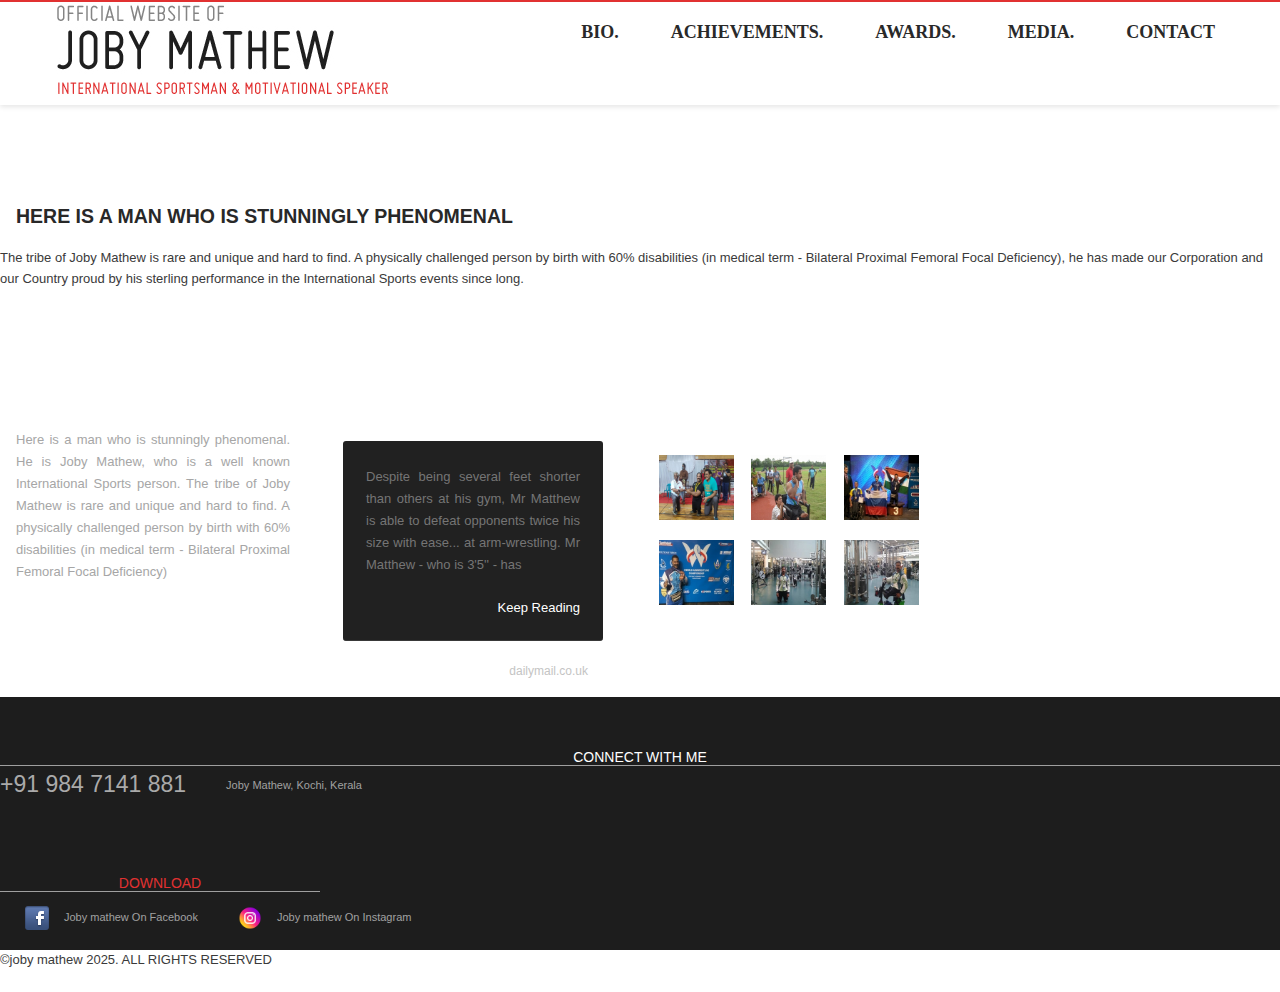
==== commit 928d751e: "update" ====
--- a/index.html
+++ b/index.html
@@ -7,6 +7,8 @@
 	<meta name="description"
 		content="Here is a man who is stunningly phenomenal. He is Joby Mathew, who is a well known International Sports person.Joby has won medals in national and international arm wrestling championships not only in the disabled category but also the normal category in Japan.">
 	<meta name="viewport" content="width=device-width">
+	<meta charset="UTF-8">
+    <meta name="viewport" content="width=device-width, initial-scale=1.0">
 	<title>Joby Mathew | International Sportsman | Arm Wresting World Champion | Arm Wrestler | Arm Wrestling Champion
 	</title>
 	<link rel="profile" href="http://gmpg.org/xfn/11">
@@ -24,7 +26,7 @@
        }
        </style>      
 <![endif]-->
-	<link rel="stylesheet" type="text/css" media="all" href="./style2.css">
+	<link rel="stylesheet" type="text/css" media="all" href="./style2_copy.css">
 	<link rel="stylesheet" href="./prettyPhoto.css" type="text/css" media="screen" charset="utf-8">
 
 
@@ -94,15 +96,16 @@
 				</nav>
 			</div>
 		</header>
+		
 		<section id="banner_cont">
 			<section id="awards_part">
 				<!--<article class="awards awrd1">
-<p class="awds_img"><img src="https://www.jobymathew.in/wp-content/themes/jobymathew/images/joby1.png" width="72" height="71" align="absmiddle"></p>
-<h1>Bronze Medal </h1><br>
-<p>World Arm Wrestling Championship, Japan</p>
-<span class="point"></span>
-<h2 class="h05">2005</h2>
-</article>-->
+                         <p class="awds_img"><img src="https://www.jobymathew.in/wp-content/themes/jobymathew/images/joby1.png" width="72" height="71" align="absmiddle"></p>
+						 <p>World Arm Wrestling Championship, Japan</p>
+						 <span class="point"></span>
+						 <h2 class="h05">2005</h2>
+						</article>-->
+				<h1>Bronze Medal </h1><br>
 				<article class="awards awds_btm">
 					<h2 class="h06">2005</h2>
 					<span class="btm_point"></span>
@@ -399,15 +402,16 @@
 				</article>
 			</section>
 
-			<article class="footer_part">
-				<p> ©joby mathew 2025. ALL RIGHTS RESERVED<!-- <a href="#">terms of use | privacy policy</a>--></p>
-			</article>
+			
 
 
 
 
 
 		</footer><!-- #colophon -->
+		<article class="footer_part">
+			<p> ©joby mathew 2025. ALL RIGHTS RESERVED<!-- <a href="#">terms of use | privacy policy</a>--></p>
+		</article>
 	</div><!-- #page -->
 	<script>
 		document.querySelector('.menu-toggle').addEventListener('click', () => {
--- a/newstyle.css
+++ b/newstyle.css
@@ -107,6 +107,14 @@
 }
 
 /* Profile Section */
+section#banner_cont {
+  width:100%;
+  height:540px;
+  float:left;
+  margin:0px 0 0 0;
+  position:relative;
+  background:url(images/back.png) no-repeat center 70px;
+}
 #wrap.ss-container {
     display: grid;
     grid-template-columns: repeat(auto-fit, minmax(300px, 1fr));
@@ -132,6 +140,7 @@
     color: #a1a1a1;
     text-align: center;
     padding: 20px 0;
+    padding-bottom: 0;
 }
 
 #h_contact {
--- a/style2_copy.css
+++ b/style2_copy.css
@@ -0,0 +1,1781 @@
+@charset "utf-8";
+/* CSS Document */
+
+/* new changes */
+
+#wrap {
+    display: none;
+}
+#banner_cont {
+    display: none;
+}
+
+
+
+
+
+
+
+
+
+
+
+
+*:focus {
+    outline: none
+}
+body {
+    margin:0;
+    background-position:top;
+    background-repeat: no-repeat;
+}
+a {
+    text-decoration:none;
+}
+label, h1, h2, h3, h4, h5, ul,li,nav, section, article, footer {
+    margin:0;
+    padding:0px;
+    display:block;
+    float:left;
+}
+form {
+    margin:0;
+}
+img {
+    border:none;
+}
+
+
+section#awrd_wrap {
+    width:100%;
+    height:auto;
+    float:none;
+    border-top:#e13131 solid 2px;
+    position:absolute;
+    z-index:9999;
+}
+
+header.aw {
+    	position:absolute;
+        top:0px;
+        left:50%;
+        margin:0 0 0 -480px;
+}
+
+
+section#banner_cont {
+    position: relative;
+    width:100%;
+    height:100%;
+    float:left;
+    margin:0px 0 0 0;
+    position:relative;
+    background:url(images/back.png) no-repeat center 70px;
+}
+
+section#banner_cont article.banner_strip{
+    width:100%;
+    height:50px;
+    float:left;
+    background:#e13131;
+    position:absolute;
+    top:345px;
+    
+}
+
+section#banner_cont section#awards_part{
+    position: absolute;
+    display: flex;
+    flex-wrap: wrap;
+    	width:100vw;
+        height:100%;
+        float:none;
+        margin:0px auto;
+        position:relative;  
+}
+
+section#banner_cont section#awards_part p { margin:0px; float:left;}
+section#banner_cont .awards{
+    width:auto;
+    height:auto;
+    float:none;
+    position:absolute;
+
+
+}
+  
+
+section#banner_cont .awrd1{
+	width:235px;
+	height:268px;
+    top:160px;
+}
+section#banner_cont .awrd2{
+	width:275px;
+	height:295px;
+    top:98px;
+    left:40px;
+}
+
+section#banner_cont .awrd3{
+	width:195px;
+	height:121px;
+    top:260px;
+    left:190px;
+}
+section#banner_cont .awrd4{
+	width:168px;
+	height:129px;
+    top:260px;
+    left:770px;
+}
+section#banner_cont .awrd5{
+	width:198px;
+	height:271px;
+    top:132px;
+    position:absolute;
+    left:335px;
+}
+section#banner_cont .awrd6{
+	width:275px;
+	height:295px;
+    top:98px;
+    left:800px;
+}
+
+
+section#banner_cont .awds_btm{
+	width:230px;
+	height:83px;
+    top:390px;
+    left:0px;
+}
+section#banner_cont .awds_btm1{
+	width:225px;
+	height:182px;
+    top:390px;
+    left:250px;
+}
+section#banner_cont .awds_btm2{
+      	top:435px;
+        left:720px;
+}
+
+
+
+
+section#banner_cont .awards h1{
+    	width:100%;
+        height:auto;
+        float:left;
+        text-align:center;
+    	font:14px OpenSansBold, Arial, sans-serif;
+    	color:#282828;
+        text-transform:uppercase;
+        line-height:20px;
+        padding:2px 0 0 0;
+    
+}
+
+section#banner_cont .awards h1.slvr{
+    color:#a9a9a9;
+}
+
+section#banner_cont .awards h2{
+    	width:100%;
+        float:left;
+        position:relative;
+        text-align:center;
+      	font:23px OpenSansBold, Arial, sans-serif; 
+        color:#FFF;
+        z-index:999;
+}
+
+section#banner_cont .awards a {
+	z-index:99999;
+	
+	
+}
+section#banner_cont .awards h2.h05{
+    bottom:39px;
+    
+}
+section#banner_cont .awards h2.h06{
+    font:17px OpenSansBold, Arial, sans-serif; 
+    color:#f09898;
+    bottom:27px;
+}
+section#banner_cont .awards h2.h09{
+  
+    font:17px OpenSansBold, Arial, sans-serif; 
+    color:#f09898;
+    bottom:-7px;  
+}
+section#banner_cont .awards h2.h08{
+    bottom:1px;
+    
+}
+section#banner_cont .awards h2.h10{
+    bottom:34px;
+}
+section#banner_cont .awards h2.h11{
+    bottom:14px;
+}
+section#banner_cont .awards h2.h12{
+  
+
+    bottom:-1px;
+    
+}
+section#banner_cont .awards p{
+    	width:100%;
+        height:auto;
+        float:left;
+        text-align:center;
+        color:#515151;
+         font:12px HelveticaLTStdRoman, Arial, Helvetica, sans-serif;
+}
+section#banner_cont .awards span { float:left; text-align:center;}
+section#banner_cont .awards .awds_img{
+    	width:100%;
+        height:auto;
+        text-align:center;
+}
+
+section#banner_cont .awards .img_pad{
+    padding:5px 0 0 0;
+}
+
+section#banner_cont .awards .point{
+    	width:100%;
+        height:115px;
+        float:left;
+        margin:8px 0 0 0px;
+        background:url(images/point.png) no-repeat center top;
+}
+
+section#banner_cont .awards .point_gry{
+    	width:100%;
+        height:52px;
+        float:left;
+        margin:8px 0 0 0px;
+        background:url(images/top_point.png) no-repeat center top;
+}
+
+section#banner_cont .awards .btm_point{
+    	width:100%;
+        height:52px;
+        float:left;
+        margin:-30px 0 0 0px;
+        background:url(images/btm_point.png) no-repeat center top;
+}
+section#banner_cont .awards .btm_point1{
+    	width:100%;
+        height:73px;
+        float:left;
+        margin:-40px 0 0 0px;
+        background:url(images/point1.png) no-repeat center top;
+}
+
+section#banner_cont .banner_img{
+    width:277px;
+    height:494px;
+    float:none;
+    position:absolute;
+    background:url(images/joby_photo.png) no-repeat;
+    left:515px;
+    z-index:999;
+    top:50px;
+    
+}
+   
+
+
+section#midd_cont {
+    width:100vw;
+    height:auto;
+    float:none;
+    margin:0px auto;
+}
+section#midd_cont section#profile {
+    width:100%;
+    height:auto;
+    float:left;
+    margin:50px 0 0 0;
+    padding:0px;
+}
+section#profile article.cercle {
+    width:341px;
+    height:341px;
+    float:left;
+    overflow: hidden;
+    position: relative;
+    float:left;
+    background:url(images/cercle.png) no-repeat top left;
+    margin-left:0px;
+    -webkit-border-radius: 341px;
+    -moz-border-radius: 341px;
+    border-radius: 341px;
+}
+section#profile article.cmarg {
+    
+    margin-left:0px;
+}
+
+
+/*section#profile article.cercle:hover {
+    background:url(images/cercle_ho.png) no-repeat;
+}
+
+
+section#profile article.cercle .cimg:hover {
+    width:341px;
+    height:341px;
+    float:none;
+    position:absolute;
+
+   
+}*/
+section#profile article.cercle .cimg {
+    width:341px;
+    height:341px;
+    float:none;
+    position:absolute;
+ 	 background:url(images/cercle.png) no-repeat bottom left;
+    -webkit-border-radius: 341px;
+    -moz-border-radius: 341px;
+    border-radius: 341px;
+    -webkit-animation-name: spin1;
+    -webkit-animation-duration: 40000ms; /* 40 seconds */
+    -webkit-animation-iteration-count: infinite;
+    -webkit-animation-timing-function: linear;
+    -moz-animation-name: spin1;
+    -moz-animation-duration: 40000ms; /* 40 seconds */
+    -moz-animation-iteration-count: infinite;
+    -moz-animation-timing-function: linear;
+    -ms-animation-name: spin1;
+    -ms-animation-duration: 40000ms; /* 40 seconds */
+    -ms-animation-iteration-count: infinite;
+    -ms-animation-timing-function: linear;
+    /* boooo opera */
+			-o-transition: rotate(3600deg); /* works */
+}
+article.cercle h1{
+    	width:260px;
+        height:auto;
+        float:none;
+        position:relative;
+        font: 30px OpenSansBold, Arial, sans-serif;
+        color:#FFF;
+        text-align:center;
+        text-transform:uppercase;
+        line-height:31px;
+        margin:105px 0 0 40px;
+}
+article.cercle p{
+    width:210px;
+    height:auto;
+        position:relative;
+    font:13px OpenSansRegular, Arial, sans-serif;
+    color:#FFF;
+    text-align:center;
+      margin:9px 0 0 65px;
+      line-height:22px;
+      z-index:9999;
+      
+    
+    
+}
+        
+section#profile article.cercle_red {
+    width:341px;
+    height:341px;
+    margin:0px;
+    overflow: hidden;
+    float:left;
+    position:relative;
+    margin-left:-48px;
+    margin-right:-48px;
+    z-index:999;
+    -webkit-border-radius: 341px;
+    -moz-border-radius: 341px;
+    border-radius: 341px;
+}
+section#profile article.cercle_red .rimg {
+    width:341px;
+    height:341px;
+    float:none;
+    position:absolute;
+    z-index:999;
+    background:url(images/red_cercle.png) no-repeat;
+    -webkit-border-radius: 341px;
+    -moz-border-radius: 341px;
+    border-radius: 341px;
+    -webkit-animation-name: spin;
+    -webkit-animation-duration: 40000ms; /* 40 seconds */
+    -webkit-animation-iteration-count: infinite;
+    -webkit-animation-timing-function: linear;
+    -moz-animation-name: spin;
+    -moz-animation-duration: 40000ms; /* 40 seconds */
+    -moz-animation-iteration-count: infinite;
+    -moz-animation-timing-function: linear;
+    -ms-animation-name: spin;
+    -ms-animation-duration: 40000ms; /* 40 seconds */
+    -ms-animation-iteration-count: infinite;
+    -ms-animation-timing-function: linear;
+    /* boooo opera */
+			-o-transition: rotate(3600deg); /* works */
+}
+section#profile article.cercle_red h1{
+        width:341px;
+        height:auto;
+        float:none;
+        position:relative;
+        text-align:center;
+         font:80px OpenSansBold, Arial, sans-serif;
+         color:#FFF;   
+         z-index:9999;
+         padding:80px 0 0 0;
+         line-height:75px;
+    
+}
+section#profile article.cercle_red h2{
+   		 width:320px;
+        height:auto;
+        float:none;
+        position:relative;
+        font:21px OpenSansBold, Arial, sans-serif;
+        color:#FFF;
+        text-align:center;
+        text-transform:uppercase;
+        line-height:24px;
+        margin:3px 0 0 10px;
+         z-index:9999;
+    
+}
+article.cercle_red p{
+    width:280px;
+    height:auto;
+      float:none;
+        position:relative;
+    font:13px OpenSansRegular, Arial, sans-serif;
+    color:#FFF;
+    text-align:center;
+       z-index:9999;
+      margin:10px 0 0 30px;
+      
+    
+    
+}
+
+.discription {
+	widows:100%;
+	float:left;
+	margin-top:30px;
+}
+.discription h2 {
+	width:100%;
+	margin-bottom:15px;
+	color:#282828;
+    margin: 1rem;
+}
+
+
+article#event_part{
+    	width:100%;
+        height:130px;
+		float:left;
+        margin:32px auto 0 ;
+}
+article#event_part h1{
+    width:100%;
+    height:auto;
+    float:left;
+    font:21px OpenSansBold, Arial, sans-serif;
+    color:#292929;
+    text-transform:uppercase;
+    margin:0 0 10px 0;
+    
+}
+article#event_part article.date_sec{
+    	width:255px;
+        height:78px;
+        float:left;
+        background:#e13d3d;
+           -webkit-border-radius:3px;
+    -moz-border-radius:3px;
+    border-radius:3px;
+}
+article#event_part  .ntext_ban{
+    width:81px;
+    height:81px;
+    float:right;
+    background:#e13d3d;
+}
+       
+
+article#event_part article.date_sec aside.date{
+    	width:160px;
+        height:60px;
+        float:left;
+        border-right:#FFF solid 1px;
+        margin:10px 0 0 12px;
+}
+aside.date .e_dt{
+    	width:160px;
+        height:auto;
+        float:left;
+          font:26px OpenSansBold, Arial, sans-serif;
+          color:#FFF;
+          line-height:30px;
+          padding:5px 0 0 0;
+}
+
+aside.date .e_day{
+    width:160px;
+        height:auto;
+        float:left;
+          font:12px OpenSansBold, Arial, sans-serif;
+             color:#FFF;
+             text-transform:uppercase;
+}
+
+article.date_sec .e_time{
+    width:80px;
+    float:right;
+    height:auto;
+    text-align:center;
+      font:24px OpenSansBold, Arial, sans-serif;
+             color:#FFF;
+             line-height:78px;
+    
+}
+article.date_sec .e_time em{
+       font:16px OpenSansBold, Arial, sans-serif;
+    font-style:normal;
+    
+}
+article#event_part article.event_dtls{
+    	width:450px;
+        height:78px;
+        float:left;
+        margin:0 0 0 20px;
+    
+}
+article.event_dtls h2{
+    width:450px;
+    height:auto;
+    float:left;
+    font:18px OpenSansSemibold, Arial, sans-serif;
+    color:#292929;
+    line-height:18px;
+	text-transform:capitalize;
+    
+}
+article.event_dtls p{
+ width:450px;
+ height:auto;
+ float:left;
+ font:13px HelveticaLTStdRoman, Arial, Helvetica, sans-serif;
+ color:#757575;
+ line-height:20px;
+ padding:10px 0 0 0;
+ margin:0px;
+ 
+}
+
+article#event_part aside.evnt_action{
+    	width:220px;
+        height:auto;
+        float:right;
+       
+}
+aside.evnt_action .next{
+    width:81px;
+    height:51px;
+    float:left;
+    position:relative;
+    background:#e13d3d;
+ 
+    -webkit-border-radius: 81px;
+    -moz-border-radius: 81px;
+    border-radius: 81px;
+    font:12px Arial, sans-serif;
+    font-weight:bold;
+    color:#ffffff;
+    line-height:12px;
+    text-align:center;
+    padding:30px 0 0 0;
+    
+}
+aside.evnt_action a.next{
+    color:#FFFFFF;
+   
+}
+aside.evnt_action a:hover.next{
+    background:#1a1a1a;
+	text-decoration:none;
+}
+
+aside.evnt_action .prev{
+    width:81px;
+    height:51px;
+    float:right;
+    position:relative;
+    background:#e13d3d;
+    -webkit-border-radius: 81px;
+    -moz-border-radius: 81px;
+    border-radius: 81px;
+    font:12px Arial, sans-serif;
+    font-weight:bold;
+    color:#ffffff;
+    line-height:12px;
+    text-align:center;
+    padding:30px 0 0 0;
+    
+}
+aside.evnt_action a.prev{
+    color:#FFFFFF;
+	
+   
+}
+aside.evnt_action a:hover.prev{
+    background:#1a1a1a;
+	text-decoration:none;
+}
+aside.evnt_action .v_all{
+    width:81px;
+    height:61px;
+    float:left;
+    position:relative;
+    background:#292929;
+     -webkit-border-radius: 81px;
+    -moz-border-radius: 81px;
+    border-radius: 81px;
+    font:12px Arial, sans-serif;
+    font-weight:bold;
+    color:#ffffff;
+    line-height:14px;
+    text-align:center;
+    padding:20px 0 0 0;
+    margin:0 -16px;
+    z-index:999;
+    
+}
+aside.evnt_action a.v_all{
+    color:#ffffff;
+}
+aside.evnt_action a:hover.v_all{
+background:#1a1a1a;
+text-decoration:none;
+}
+
+
+/* --------- Sliding Part -------------- */
+	.slides_container {
+			width:730px;
+            float:left;
+			display:none;
+        
+		}
+
+		
+		.slides_container div {
+			width:730px;
+			height:88px;
+            float:left;
+			display:block;
+            
+		}
+		
+		
+		.pagination {
+			list-style:none;
+			margin:0;
+			padding:0;
+            display:none;
+		}
+
+section#h_about {
+    width:100%;
+    height:300px;
+    float:left;
+    background:url(images/abt_back.png) repeat;
+    margin:25px 0 0 0;
+}
+
+section#h_about article#abt_dtls{
+    	width:100%;
+        height:auto;
+        float:none;
+        margin:0px auto;
+}
+
+article#abt_dtls article.abt_divs{
+    	width:306px;
+        height:auto;
+        float:left;
+        margin:28px 20px 0 0;
+}
+article#abt_dtls article.abt_divs a, article#abt_dtls article.abt_divs a:hover{ color:#FFF; float:right; text-decoration:none;}
+article#abt_dtls article.abt_mrg{
+    		margin-right:0px;
+}
+
+.textwidget #abt_dtls h1{
+    width:306px;
+    height:auto;
+    float:left;
+    font:21px OpenSansBold, Arial, sans-serif;
+    color:#FFF;
+    text-transform:uppercase;
+    
+}
+article#abt_dtls p{
+    width:306px;
+    height:auto;
+    float:left;
+    font:13px HelveticaLTStdRoman, Arial, Helvetica, sans-serif;
+    color:#a6a6a6;
+    line-height:22px;
+    margin:5px 0 0 0;
+    text-align:justify;
+}
+article#abt_dtls i{
+        font:13px Arial, Helvetica, sans-serif;
+        font-weight:bold;
+        font-style:normal;
+        color:#FFF;
+}
+
+article#abt_dtls .view{
+    width:auto;
+    height:auto;
+    float:right;
+    font:14px OpenSansBold, Arial, sans-serif;
+    color:#FFFFFF;
+    text-transform:uppercase;
+    padding:24px 0 0 0;
+}
+article#abt_dtls a.view{
+    color:#FFFFFF;
+}
+article#abt_dtls a:hover.view{
+    color:#e13d3d;
+	text-decoration:none;
+}
+   
+   article#abt_dtls .v_padi{ 
+    padding:14px 0 0 0;
+   }
+
+article#abt_dtls p.testi{
+    	width:260px;
+        height:auto;
+        float:left;
+        background:#212121;
+        border-bottom:#393939 solid 1px;
+        -webkit-border-radius:3px;
+   		-moz-border-radius:3px;
+        border-radius:3px;
+            font:13px HelveticaLTStdRoman, Arial, Helvetica, sans-serif;
+    color:#757575;
+    padding:25px 23px;
+    margin:12px 0 0 0;
+    line-height:22px;
+    z-index:10px;
+    
+}
+
+article#abt_dtls aside.test_dtls{
+    	width:290px;
+        height:50px;
+        float:left;
+        position:relative;
+        margin:-10px 0 0 0;
+        background:url(images/qut.png) no-repeat right 0;
+        z-index:9999;
+        
+}
+article#abt_dtls h2{
+     font:13px Arial, Helvetica, sans-serif;
+        font-weight:bold;
+        color:#FFF;
+        float:right;
+        padding:18px 44px 0 0;
+        
+    
+}
+article#abt_dtls small{
+    width:250px;
+    height:auto;
+    	float:right;
+        text-align:right;
+        font:12px HelveticaLTStdRoman, Arial, Helvetica, sans-serif;
+    color:#c4c4c4;
+    padding:0 45px 0 0 ;
+    
+}
+
+article#abt_dtls .media{
+    	width:306px;
+        height:auto;
+        float:left;
+}
+article#abt_dtls .media li{
+    width:95px;
+    height:85px;
+    float:left;
+    margin:10px 7px 0px 0px;
+    list-style-type:none;
+
+    
+}
+article#abt_dtls .media li.md_marg{
+   margin-right:0px;
+}
+article#abt_dtls .media li img{
+    
+    width:85px;
+    height:75px;
+    float:left;
+    border:#FFF solid 5px;
+    cursor:pointer;
+}
+article#abt_dtls .media li img:hover{
+    
+border:#e13d3d solid 5px;
+box-shadow:3px 3px 0 rgba(0,0,0,0.6);
+
+}
+
+
+section#h_contact{
+    	width:100%;
+        height:auto;
+        float:left;
+        background:#1d1d1d;
+        
+}
+
+section#h_contact article#h_cnt{
+    	width:100%;
+        height:auto;
+        float:none;
+        margin:0px auto;
+}
+
+section#h_contact article.cnt_adrs{
+    	width:100%;
+        height:auto;
+        float:left;
+        margin:32px 0 25px 0;
+}
+
+section#h_contact h1{
+    width:100%;
+    height:auto;
+    float:left;
+    font:14px OpenSansBold, Arial, sans-serif;
+    color:#FFFFFF;
+    text-transform:uppercase;
+    border-bottom:#9f9f9f solid 1px;
+    
+    
+}section#h_contact h1.frd{    width:75%;}section#h_contact h1.dwd{    width:25%;}section#h_contact h1.dwd a{    color:#e13131;}section#h_contact h1.dwd a:hover{  text-decoration:underline !important;}
+section#h_contact h2{
+      font:23px OpenSansBold, Arial, sans-serif;
+    color:#aaaaaa;
+    margin:5px 0 0 0;
+}
+
+section#h_contact p{
+    color:#a1a1a1;
+    font:11px OpenSansRegular, Arial, sans-serif;
+    background:url(images/cnt_icon.png) no-repeat left top;
+    padding:0 0 5px 25px;
+    margin:13px 0 0 15px;
+	float:left;
+}
+
+section#h_contact article.flw_part{
+    	width:100%;
+        height:auto;
+        float:right;
+      margin:32px 0 0 0;
+}
+article.flw_part ul{
+    	width:100%;
+        height:auto;
+        float:left;
+        margin:14px 0 0 0;
+}
+article.flw_part li a{
+    width:100%;
+    height:24px;
+    margin:0px 11px 0 0;
+    padding:0px;
+	color:#a1a1a1;
+    font:11px OpenSansRegular, Arial, sans-serif;
+    padding:0 0 5px 10px;
+    margin:0px 0 0 15px;
+	float:left;
+}
+article.flw_part li a img { float:left;}
+article.flw_part li a span { display:block;float:left; margin:5px 15px;}
+
+footer{
+    width:100%;  
+}
+
+footer article.footer_part{	
+width:100%;
+height:auto;
+float:none;
+margin:0px auto;
+}
+
+footer p{
+        font:11px OpenSansRegular, Arial, sans-serif;
+        color:#a1a1a1;
+        line-height:50px;
+    
+}
+footer p a{
+    color:#FFF !important;
+}
+footer p a:hover{
+        color:#FFF;
+        text-decoration:underline;
+    
+}
+section#about_part{
+    width:100%;
+    height:auto;
+    float:none;
+    margin:0px auto;
+    background:url(images/about.jpg) repeat-x bottom left;
+}
+section#about_part article.abt_main{
+	  background:url(images/about_photo.png) no-repeat right top;
+}
+section#about_part article.abt_main, section#award_part article.awd_main{
+    	width:100%;
+        height:auto;
+        float:none;
+        margin:40px auto 0 auto;
+        overflow:hidden;
+}
+section#award_part article.awd_main {
+	 background: url(images/awards_photo.png) no-repeat left top;
+	}
+	
+article.abt_main h1 {
+    	width:734px;
+        height:auto;
+        float:left;
+        margin:100px 0px 0 0;
+        font:44px 'OpenSansLight', Arial, sans-serif;
+        color:#1e1e1e;
+        text-transform:uppercase;
+        text-align:right;
+        line-height:42px;
+}
+ article.awd_main h1{
+    	width:600px;
+        height:auto;
+        float:right;
+        margin:100px 0px 0 0;
+        font:44px 'OpenSansLight', Arial, sans-serif;
+        color:#1e1e1e;
+        text-transform:uppercase;
+        text-align:left;
+        line-height:42px;
+}
+
+article.abt_main h2{
+    	width:785px;
+        height:32px;
+        float:left;
+        background:#ce2d2d;
+         font:20px OpenSansSemibold, Arial, sans-serif;
+         color:#FFF;
+         text-align:center;
+         text-transform:uppercase;
+         line-height:32px;
+         margin:7px 0 0 0;
+}
+ article.awd_main h2{
+    	width: auto;
+        height:32px;
+        float:left;
+		padding:0px 10px;
+        background:#ce2d2d;
+         font:20px OpenSansSemibold, Arial, sans-serif;
+         color:#FFF;
+         text-align:center;
+         text-transform:uppercase;
+         line-height:32px;
+         margin:7px 0 0 360px;
+}
+
+ 
+ article.abt_main p,  article.awd_main p{
+ width:730px;
+ height:auto;
+ float:left;
+ margin:0px;
+ font:14px HelveticaLTStdRoman, Arial, Helvetica, sans-serif;
+ color:#858585;
+ text-align:center;
+ line-height:25px;
+ padding:25px 0 110px 0;
+ }
+ article.awd_main p {
+	 width:600px;
+	 float:right;
+	 text-align:left;
+	 }
+ section#abt_btm{
+     	width:100%;
+        height:auto;
+        float:none;
+        margin:35px auto 0 auto;
+ }
+ 
+  section#abt_btm p{
+      	width:520px;
+        height:auto;
+        float:left;
+        font:12px HelveticaLTStdRoman, Arial, Helvetica, sans-serif;
+        color:#3a3a3a;
+        text-align:justify;
+        line-height:20px;
+        padding:10px 0 0 0;
+      
+  }
+  
+    section#abt_btm .life_img{
+        	width:420px;
+            height:341px;
+            float:right;
+            background:url(images/abt_btm.jpg) no-repeat 0 10px;
+            
+    }
+	
+section#award_part{
+    width:100%;
+    height: auto;
+    float:none;
+    margin:0px auto;
+
+}
+
+
+
+section#contact {
+  		width:100%;
+      height:auto;
+      float:none;
+      margin:35px auto 0 auto;
+      border-top:#e9e9e9 solid 1px;
+}
+
+#contact .cont_form #contact-form-19 { 
+	
+}
+#contact .cont_form #contact-form-19 h3 { width:100%; text-align:center; font:bold 14px OpenSansBold,Arial,sans-serif; margin:10px auto 30px;}
+#contact .cont_form #contact-form-19 blockquote { padding:20px; line-height:30px; font-style:italic;}
+
+section#contact  h1{
+  width:460px;
+  height:auto;
+  float:left;
+  font:14px OpenSansBold, Arial, sans-serif;
+  color:#424242;
+  text-transform: uppercase;
+  font-weight: bold;
+  margin:28px 0 0 0;
+  
+}
+
+section#contact aside.cont_dtls{
+  		width:460px;
+        height:auto;
+        float:left;
+        margin:0px 0 0 10px;
+        padding:0px;
+		color:#333;
+
+   
+}
+
+section#contact aside.cont_dtls p.cnt_text{
+  		width:430px;
+      height:auto;
+      float:left;
+      font:13px HelveticaLTStdRoman, Arial, Helvetica, sans-serif;
+      color:#424242;
+      padding:5px 0 0 0;
+      text-align:justify;
+      line-height:25px;
+}
+section#contact aside.cont_dtls p.cnt_text b{
+  font:13px Arial, Helvetica, sans-serif;
+  color:#424242;
+  font-weight:bold;
+}
+.map{
+  	width:460px;
+    height:224px;
+    float: left;
+  margin:10px 0 30px 0;
+
+  
+}
+
+ section#contact aside.cont_dtls h4{
+    
+     font:14px Arial, sans-serif;
+     font-weight:bold;
+      color:#424242;
+      margin-top:58px;
+	  width:100%;
+	  float:left;
+}
+.map h3{
+      font:18px OpenSansBold, Arial, sans-serif;
+      color:#424242;
+}
+
+.map p{
+
+  		width:300px;
+      height:auto;
+      float:left;
+      font:13px HelveticaLTStdRoman, Arial, Helvetica, sans-serif;
+      color:#424242;
+    
+}
+
+section#contact aside.cont_form{
+  		width:460px;
+        height: auto;
+        float:right;
+        margin:30px 0 0 0;
+        padding:0px;
+        border:#e3e3e3 solid 1px;
+          -moz-border-radius:5px;
+  -webkit-border-radius:5px;
+  border-radius:5px;
+
+}
+
+aside.cont_form ul {
+  width:400px;
+  height:auto;
+  float:right;
+  margin:10px 26px 0 0;
+  padding:0px 0 22px 0;
+}
+aside.cont_form ul li {
+  width:422px;
+  height:auto;
+  list-style-type:none;
+  margin:6px 0 0 0;
+}
+aside.cont_form ul li label {
+  width:80%;
+  height:auto;
+  float:left;
+  color:#424242;
+  font:13px Arial, sans-serif;
+  font-weight:bold;
+  line-height:27px;
+  padding:8px 0 0 0;
+  
+  
+}
+aside.cont_form ul li label span { display:none;}
+aside.cont_form ul li input {
+  width:381px;
+  height:44px;
+  float:left;
+  background:#FFF;
+  padding:0px;
+  margin:0px;
+  border:0px;
+  -moz-border-radius:5px;
+  -webkit-border-radius:5px;
+  border-radius:5px;
+  border:#c8c8c8 solid 1px;
+   font:13px HelveticaLTStdRoman, Arial, Helvetica, sans-serif;
+    color:#b4b3b3;
+    padding:0 0 0 10px;
+}
+aside.cont_form ul li textarea {
+  width:381px;
+  height:90px;
+  float:left;
+  background:#FFF;
+  padding:0 0 0 10px;
+  margin:0px;
+  border:0px;
+  -moz-border-radius:5px;
+  -webkit-border-radius:5px;
+  border-radius:5px;
+     border:#c8c8c8 solid 1px;
+}
+
+
+aside.cont_form .cnct_btn {
+  width:391px;
+  height:44px;
+  float:left;
+  font:18px OpenSansBold, Arial, sans-serif;
+  color:#FFF;
+  text-align:center;
+  background:#e13131;
+  -moz-border-radius:5px;
+  -webkit-border-radius:5px;
+  border-radius:5px;
+  margin:3px 0 0px 0px;
+  line-height:44px;
+  cursor:pointer;
+  border:none;
+}
+aside.cont_form .cnct_btn:hover{
+    background:#e11313
+}
+
+section#media_part{
+    	width:100%;
+        height:auto;
+        float:none;
+       margin:25px auto 30px auto;
+      border-top:#e9e9e9 solid 1px;
+      overflow:hidden;
+        
+}
+section#media_part ul { padding:1px 0px 1px 0px;}
+
+section#media_part ul.menu {
+    width:100%;
+    height:auto;
+    float:left;
+    margin:25px 0 0 0;
+}
+
+section#media_part ul.menu li {
+    width:auto;
+    height:auto;
+    float:right;
+    background:#ececec;
+    font:13px OpenSansBold, Arial, sans-serif;
+    text-transform:uppercase;
+    color:#424242;
+    -webkit-border-radius: 5px;
+	-moz-border-radius: 5px;
+	border-radius: 5px;
+	list-style-type: none;
+	display: inline-block;
+	text-shadow: 1px 1px 0px #f3f5da;
+	padding: 7px 15px;
+    margin:0 0 0 5px;
+}
+section#media_part ul.menu li .ph_tion {
+             width:18px;
+            height:17px;
+            float:left;  
+           background:url(images/photo_ion.png) no-repeat top left;
+           padding:0 5px 0 0;   
+         }
+         
+  section#media_part ul.menu li .md_tion {
+                width:21px;
+            height:20px;
+            float:left;  
+           background:url(images/media_icon.png) no-repeat top left;
+           padding:0 5px 0 0;   
+         }
+	 section#media_part ul.menu li  .vdo_tion{
+            width:20px;
+            height:20px;
+            float:left;
+            background:url(images/video_ion.png) no-repeat top left;
+            padding:0 5px 0 0;   
+        }
+       
+
+section#media_part li.selected {
+		-webkit-border-radius: 15px;
+		-moz-border-radius: 5px;
+		border-radius: 5px;
+		background:#e13131 !important;
+		-webkit-box-shadow: 1px 1px 0px #e11919;
+	}
+    section#media_part li.selected span.ph_tion {
+             width:18px;
+            height:17px;
+            float:left;  
+           background:url(images/photo_ion.png) no-repeat bottom left;
+           padding:0 5px 0 0;   
+         }
+         
+            section#media_part li.selected span.md_tion {
+               width:21px;
+            height:20px;
+            float:left;  
+           background:url(images/media_icon.png) no-repeat bottom left;
+           padding:0 5px 0 0; 
+         }
+            section#media_part li.selected span.vdo_tion {
+            width:20px;
+            height:20px;
+            float:left;
+            background:url(images/video_ion.png) no-repeat bottom left;
+            padding:0 5px 0 0;    
+         }
+	
+section#media_part .selected a, .selected a:visited {
+		text-shadow: 1px 1px 0px #e11919;
+		color: #fff;
+	}
+
+section#media_part ul.item li {
+	list-style-type: none;
+	display: block;
+    width:220px;
+    height: auto;
+    float: left;
+    margin:25px 10px 0 10px;
+ 
+   
+}
+
+section#media_part ul.item li .media_sub{
+    width:220px;
+    height:170px;
+    background:#eaeaea;
+    -webkit-border-radius: 5px;
+	-moz-border-radius: 5px;
+	border-radius: 5px;
+}
+section#media_part ul.item li .media_sub:hover{
+    background:#e13131;
+    
+}
+.mediaread {
+	color:#bcbcbc;
+	font: 12px Arial, Helvetica, sans-serif;
+	font-weight:bold;
+	float:left;
+	margin:4px;
+}
+.mediaread:hover {
+	color:#FFF !important;
+	}
+
+
+
+
+section#media_part ul.item li img {
+    width:210px;
+    height:131px;
+    float:left;
+    margin:5px 5px;
+    
+	}
+section#media_part ul.item li aside.media_type{
+       width:100px;
+       height:auto;
+       float:right;
+       margin:3px 3px 0 0;
+    }
+section#media_part ul.item li aside.media_type .photo_ion{
+            width:18px;
+            height:17px;
+            float:right;
+            background:url(images/photo_ion.png) no-repeat top left;
+            
+        }
+         section#media_part ul.item li aside.media_type .photo_ion:hover, section#media_part ul.item li:hover aside.media_type .photo_ion {
+             
+           background:url(images/photo_ion.png) no-repeat bottom left;   
+         }
+           section#media_part ul.item li aside.media_type .video_ion{
+            width:20px;
+            height:20px;
+            float:right;
+            background:url(images/video_ion.png) no-repeat top left;
+            
+        }
+        section#media_part ul.item li aside.media_type .video_ion:hover, section#media_part ul.item li:hover aside.media_type .video_ion{
+         background:url(images/video_ion.png) no-repeat bottom left;   
+        }
+         section#media_part ul.item li aside.media_type .media_ion{
+            width:21px;
+            height:20px;
+            float:right;
+            background:url(images/media_icon.png) no-repeat top left;
+            
+        }
+         section#media_part ul.item li aside.media_type .media_ion:hover, section#media_part ul.item li:hover aside.media_type .media_ion{
+          background:url(images/media_icon.png) no-repeat bottom left;   
+         }
+           section#media_part ul.item li aside.media_type .view_ion{
+            width:21px;
+            height:20px;
+            float:right;
+            background:url(images/view_ion.png) no-repeat top left;
+            margin:0 5px 0 0;
+            
+        }
+        section#media_part ul.item li aside.media_type .view_ion:hover, section#media_part ul.item li:hover aside.media_type .view_ion{
+              background:url(images/view_ion.png) no-repeat bottom left;
+        }
+        section#media_part ul.item li h2{
+            width:220px;
+            height:auto;
+            float:left;
+            font:12px Arial, Helvetica, sans-serif;
+            color:#3a3a3a;
+            font-weight:bold;
+            padding:5px 0;
+            
+            
+        }
+
+
+section#media_part a, a:visited {
+	color: #424242;
+	text-decoration: none; 
+}
+
+section#news_part{
+    	width:100%;
+        height:auto;
+        float:left;
+        margin:230px 0 0 0;
+  		background:url(images/news_back.png) repeat-y center top;
+       overflow:hidden;
+}
+
+section#news_part .news_date{
+    	width:auto;
+        height:27px;
+        float:right;  
+        background:#e13131 url(images/news_arrow.png) no-repeat right top;
+        color:#ffffff;
+         font:14px OpenSansBold, Arial, sans-serif;
+         text-transform:uppercase;
+         padding:0 50px 0 10px;
+          line-height:27px;
+        margin:0 -42px 0 0;
+            -webkit-border-radius: 3px 0 3px 0;
+		-moz-border-radius: 3px 0 3px 0;
+		border-radius: 3px 0 0 3px;
+}
+section#news_part h3{
+    		width:100%;
+            height:auto;
+            float:left;
+            font:18px OpenSansBold, Arial, sans-serif;
+            color:#292929;
+            text-align:left;
+            margin:10px 0 0 0;
+}
+section#news_part p{
+    width:455px;
+    height:auto;
+    float:left;
+    font:13px HelveticaLTStdRoman, Arial, Helvetica, sans-serif;
+    color:#5b5b5b;
+    text-align:justify;
+    line-height:20px;
+    padding:5px 0 0 0;
+    
+}
+
+section#news_part .date_right{
+    	width:auto;
+        height:27px;
+        float:left;  
+        background:#e13131 url(images/news_arrow1.png) no-repeat left top;
+        color:#ffffff;
+         font:14px OpenSansBold, Arial, sans-serif;
+         text-transform:uppercase;
+         padding:0 10px 0 50px;
+          line-height:27px;
+          margin:0 0px 0 -42px;
+            -webkit-border-radius: 3px 0 3px 0;
+		-moz-border-radius: 3px 0 3px 0;
+		border-radius: 3px 0 0 3px;
+}
+
+section#news_part .nws_img{
+    	width:451px;
+        height:103px;
+        float:left;
+        margin:18px 0 0 0;
+}
+
+.ss-container{
+    width:100%;
+    height:auto;
+    position: relative;
+    text-align: left;
+    margin:0px auto;
+
+
+        
+}
+.ss-row{
+    width:100%;
+    clear: both;
+    float: left;
+    position: relative;
+    padding: 15px 0;
+	height:auto !important ;
+}
+.ss-left{
+    float: left;
+    width:455px;
+    position: relative;
+        text-align: right;
+    float: left;
+}
+.ss-right{
+    float: left;
+    width:455px;
+    position: relative;
+    margin:0 0 0 50px;
+}
+
+.achive_head{
+    	width:100%;
+        height:auto;
+        float:left;
+        position:fixed;
+        z-index:999;
+        background:#FFF;
+        padding:0 0 30px 0;
+}
+.ss-links{
+    
+    width:100%;
+    height:42px;
+    float:none;
+    margin:50px auto 0 auto;
+    border-bottom:#e2e2e2 solid 1px;
+         
+}
+.ss-links a{
+    	width:120px;
+            height:auto;
+            float:left;
+            margin:0px;
+            position:relative;
+            background:url(images/icon.jpg) no-repeat center bottom;
+            text-align:center;
+            font:18px OpenSansBold, Arial, sans-serif;
+            color:#7f7f7f;
+            z-index:9999;
+            padding:0 0 22px 0;
+			-webkit-transition: background 0.2s linear;
+			-moz-transition: background 0.2s linear;
+			-o-transition: background 0.2s linear;
+			-ms-transition: background 0.2s linear;
+			transition: background 0.2s linear;
+			text-decoration:none;
+
+}
+
+.ss-links a:hover{
+     color:#e13131;
+   background:url(images/icon_ho.jpg) no-repeat center bottom;
+   text-decoration:none;
+}
+
+section#nws_part{
+    	width:100%;
+        height:auto;
+        float:none;
+        margin:40px auto 0 auto;
+}
+
+section#nws_part article.nws_spilt{
+    width:480px;
+    height:auto;
+    float:left;
+        
+}
+
+section#nws_part article.news_dtls{
+    	width:470px;
+        height:auto;
+        float:left;
+        margin:20px 0 0 10px;
+        background:#f8f8f8;
+}
+
+article.news_dtls h1{
+    		width:450px;
+            height:auto;
+            float:left;
+            font:16px OpenSansBold, Arial, sans-serif;
+            color:#292929;
+            text-align:left;
+            margin:10px 0 0 10px;
+}
+article.news_dtls p{
+    width:450px;
+    height:auto;
+    float:left;
+    font:13px HelveticaLTStdRoman, Arial, Helvetica, sans-serif;
+    color:#5b5b5b;
+    text-align:justify;
+    line-height:20px;
+    padding:5px 0 10px 10px;
+    
+}
+
+article.news_dtls h2{
+  margin: 5px 0;
+  position: relative;
+    float: left;
+  height: 28px;
+  position: relative;
+  margin: 10px 0 0 26px;
+  padding: 0 10px 0 14px;
+  background: #e13131;
+  font:14px OpenSansBold, Arial, sans-serif;
+  color: #fff;
+  text-decoration: none; 
+    line-height: 27px;
+}
+
+
+
+article.news_dtls h2:after {
+  content: "";
+  position: absolute;
+  top: 0;
+  left: -28px;
+  width: 0;
+  height: 0;
+  border-color: transparent #e13131 transparent  transparent;
+  border-style: solid;
+  border-width: 14px;  
+}
+
+article.news_dtls img{
+    	width:451px;
+        height:103px;
+        float:left;
+        margin:10px 0 0 10px;
+}
+
+.contact-form input[type="text"] {
+  width:381px !important;
+  height:44px;
+  float:left;
+  background:#FFF;
+  padding:0px;
+  margin:0px;
+  border:0px;
+  -moz-border-radius:5px;
+  -webkit-border-radius:5px;
+  border-radius:5px;
+  border:#c8c8c8 solid 1px;
+   font:13px HelveticaLTStdRoman, Arial, Helvetica, sans-serif;
+    color:#b4b3b3;
+    padding:0 0 0 10px;
+}
+aside.cont_form ul li textarea {
+  width:381px;
+  height:90px;
+  float:left;
+  background:#FFF;
+  padding:0 0 0 10px;
+  margin:0px;
+  border:0px;
+  -moz-border-radius:5px;
+  -webkit-border-radius:5px;
+  border-radius:5px;
+     border:#c8c8c8 solid 1px;
+}
+
+
+.pushbutton-wide{
+  width:391px;
+  height:44px;
+  float:left;
+  font:18px OpenSansBold, Arial, sans-serif;
+  color:#FFF;
+  text-align:center;
+  background:#e13131;
+  -moz-border-radius:5px;
+  -webkit-border-radius:5px;
+  border-radius:5px;
+  margin:3px 35px 30px;
+  line-height:44px;
+  cursor:pointer;
+  border:none;
+}
+aside.cont_form .cnct_btn:hover{
+    background:#e11313
+}
+.ss-row{
+	margin-top:60px;
+}
+ @-webkit-keyframes spin {
+ from {
+ -webkit-transform: rotate(0deg);
+}
+to {
+    -webkit-transform: rotate(360deg);
+}
+}
+ @-moz-keyframes spin {
+ from {
+ -moz-transform: rotate(0deg);
+}
+to {
+    -moz-transform: rotate(360deg);
+}
+}
+ @-ms-keyframes spin {
+ from {
+ -ms-transform: rotate(0deg);
+}
+to {
+    -ms-transform: rotate(360deg);
+}
+}
+
+ @-webkit-keyframes spin1 {
+ from {
+ -webkit-transform: rotate(360deg);
+}
+to {
+    -webkit-transform: rotate(0deg);
+}
+}
+ @-moz-keyframes spin1 {
+ from {
+ -moz-transform: rotate(360deg);
+}
+to {
+    -moz-transform: rotate(0deg);
+}
+}
+ @-ms-keyframes spin1 {
+ from {
+ -ms-transform: rotate(360deg);
+}
+to {
+    -ms-transform: rotate(0deg);
+}
+}
+
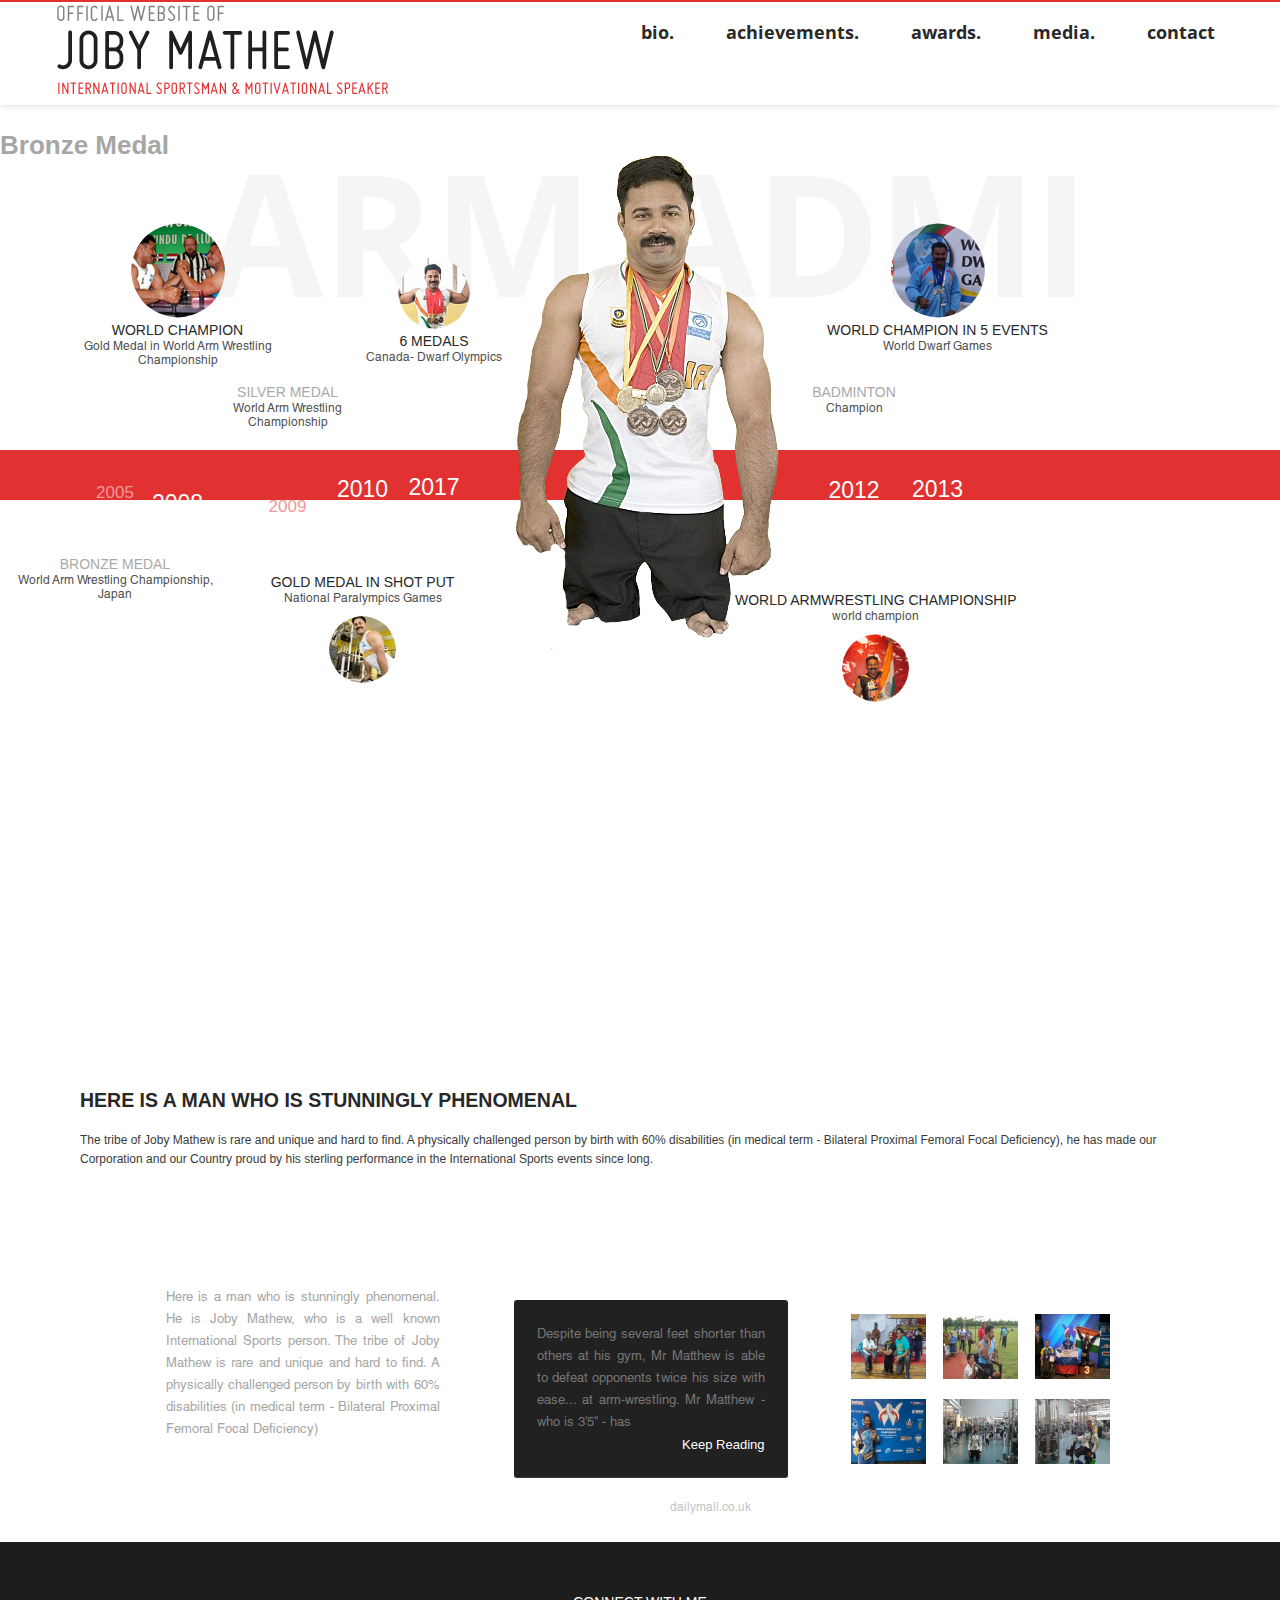
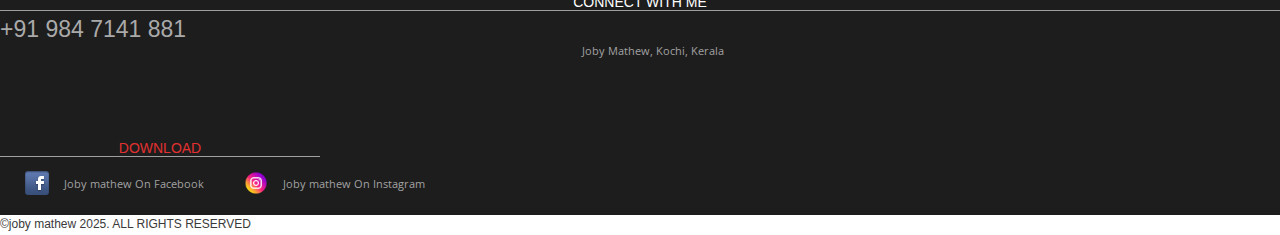
==== commit 52be3c7e: "update" ====
--- a/index.html
+++ b/index.html
@@ -255,13 +255,15 @@
 					</article>
 				</section>
 				<article class="discription">
-					<h2>HERE IS A MAN WHO IS STUNNINGLY PHENOMENAL</h2>
+					<div class="description-wrap">
+						<h2>HERE IS A MAN WHO IS STUNNINGLY PHENOMENAL</h2>
 					<p>
 						The tribe of Joby Mathew is rare and unique and hard to find. A physically challenged person by
 						birth with 60% disabilities (in medical term - Bilateral Proximal Femoral Focal Deficiency), he
 						has made our Corporation and our Country proud by his sterling performance in the International
 						Sports events since long.
 					</p>
+					</div>
 				</article>
 
 			</section>
--- a/newstylemain.css
+++ b/newstylemain.css
@@ -377,8 +377,10 @@
 
 /* Text elements */
 p {
-	margin-bottom: 1.625em; 
 	color:#3A3A3A;
+	width: 100%;
+	font-size: 12px;
+	/* margin: 1rem; */
 }
 ul, ol {
 	margin: 0px;
@@ -1842,6 +1844,9 @@
     text-transform:uppercase;
 }
 .textwidget {
+	display: flex;
+	flex-direction: column;
+	align-items: center;
     height:auto;
 	width:100%;
     float:left;
@@ -1866,7 +1871,7 @@
 
 .textwidget a.viewgallery { float:right; width:100%; text-align:right; margin-top:-45px; margin-right:0px;}
 .textwidget p.testi {
-	    	width:260px;
+	    	/* width:260px; */
         height:auto;
         float:left;
         background:#212121;
@@ -2529,7 +2534,7 @@
 	/* height:100%; */
 }
 
-#supplementary #second { margin:0px 21px;}
+/* #supplementary #second { margin:0px 21px;} */
 #supplementary.three .widget-area {
 	float: left;
 	margin:0px;
@@ -2557,7 +2562,36 @@
 
 /* =Responsive Structure
 ----------------------------------------------- */
-
+@media (min-width: 991px) {
+	#supplementary.three {
+		display: flex;
+		justify-content: center;
+	}
+	#supplementary.three .widget-area {
+		width: 306px;
+		margin: 0 21px;
+	}
+	.description-wrap{
+		width: 100%;
+		padding: 0;
+	}
+}
+@media (max-width: 800px) {
+	.ngg-widget {
+		display: flex;
+		flex-wrap: wrap;
+		justify-content: center;
+	}
+	#supplementary.three {
+		display: flex;
+		flex-direction: column;
+		justify-content: center;
+	}
+	#supplementary.three .widget-area {
+		width: 100%;
+		margin: 0;
+	}
+}
 @media (max-width: 800px) {
 	/* Simplify the basic layout */
 	#main #content {
@@ -2684,6 +2718,7 @@
 	}
 	#access ul {
 		font-size: 12px;
+		text-align: end;
 	}
 	article.intro .entry-content {
 		font-size: 12px;
--- a/newstyle.css
+++ b/newstyle.css
@@ -71,7 +71,6 @@
     color: #292929;
     text-decoration: none;
     font-weight: bold;
-    text-transform: uppercase;
 }
 
 #menu-topmenu a:hover {
@@ -159,6 +158,7 @@
 @media (max-width: 768px) {
     .menu-toggle {
         display: block;
+        float: right;
     }
 
     .menu-topmenu-container {
--- a/style2_copy.css
+++ b/style2_copy.css
@@ -1,16 +1,74 @@
+
+
+
 @charset "utf-8";
 /* CSS Document */
 
 /* new changes */
+@font-face {
+    font-family: 'HelveticaLTStdRoman';
+    src: url('./assets/fonts/Helvetica-LT-Std-Roman/Helvetica-LT-Std-Roman.otf') format('opentype');
+    font-weight: 400;
+    font-style: normal;
+    font-display: swap;
+}
+@font-face {
+    font-family: 'MisoRegular';
+    src: url('./assets/fonts/miso-regular/miso-regular.ttf') format('truetype');
+    font-weight: 400;
+    font-style: normal;
+    font-display: swap;
+}
+
+@font-face {
+    font-family: 'OpenSansLight';
+    src: url('./assets/fonts/OpenSans/OpenSans-Light.ttf') format('truetype');
+    font-weight: 300;
+    font-style: normal;
+}
+@font-face {
+    font-family: 'OpenSansRegular';
+    src: url('./assets/fonts/OpenSans/OpenSans-Regular.ttf') format('truetype');
+    font-weight: 400;
+    font-style: normal;
+}
+@font-face {
+    font-family: 'OpenSansSemibold';
+    src: url('./assets/fonts/OpenSans/OpenSans-Semibold.ttf') format('truetype');
+    font-weight: 600;
+    font-style: normal;
+}
+@font-face {
+    font-family: 'OpenSansBold';
+    src: url('./assets/fonts/OpenSans/OpenSans-Bold.ttf') format('truetype');
+    font-weight: 700;
+    font-style: normal;
+}
+
+
 
 #wrap {
     display: none;
 }
 #banner_cont {
-    display: none;
-}
-
-
+    display: block;
+}
+
+#profile .description {
+    margin: 1rem;
+    display: flex;
+    justify-content: center;
+    text-align: center;
+}
+.description-wrap{
+    width: 100%;
+    padding: 1rem;
+}
+@media (min-width: 991px) {
+    .description-wrap {
+        padding: 0 5rem;
+    }
+}
 
 
 
@@ -477,7 +535,7 @@
 	width:100%;
 	margin-bottom:15px;
 	color:#282828;
-    margin: 1rem;
+    /* margin: 1rem; */
 }
 
 
@@ -894,7 +952,6 @@
     font:11px OpenSansRegular, Arial, sans-serif;
     background:url(images/cnt_icon.png) no-repeat left top;
     padding:0 0 5px 25px;
-    margin:13px 0 0 15px;
 	float:left;
 }
 
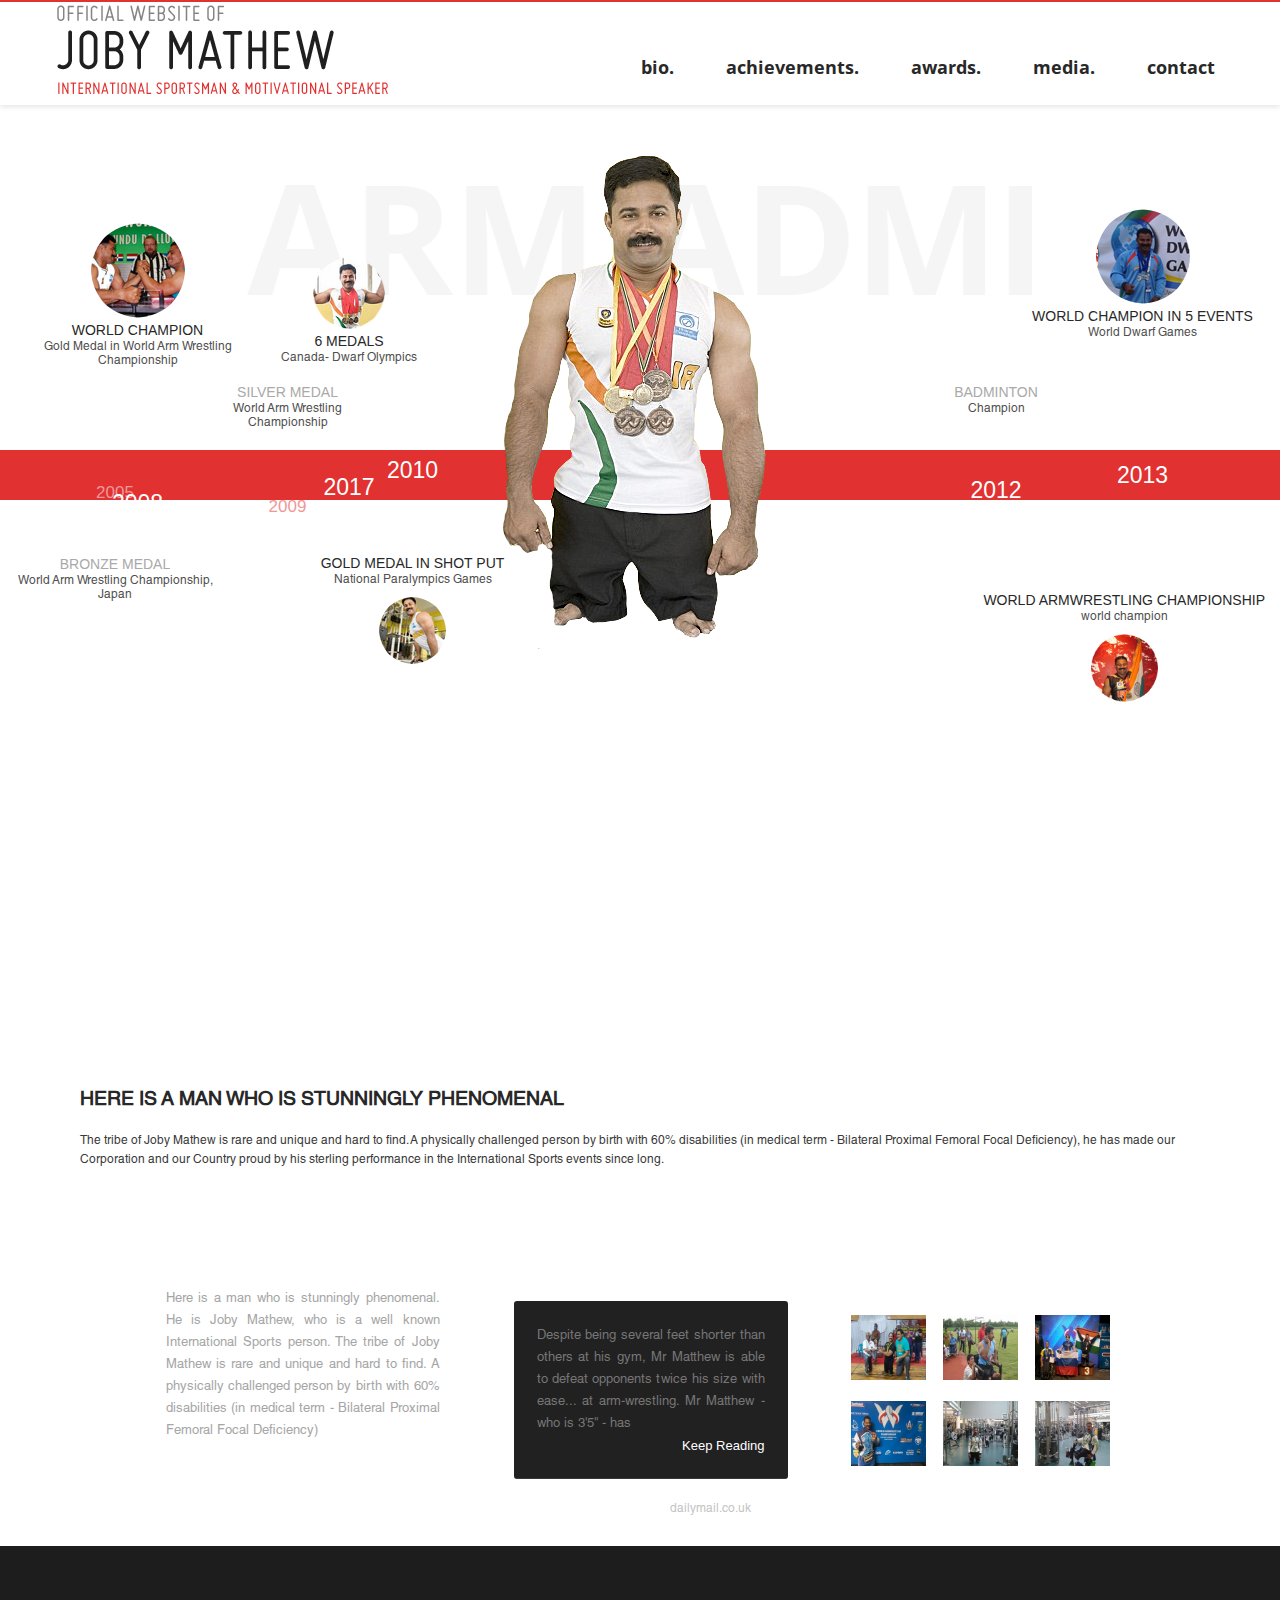
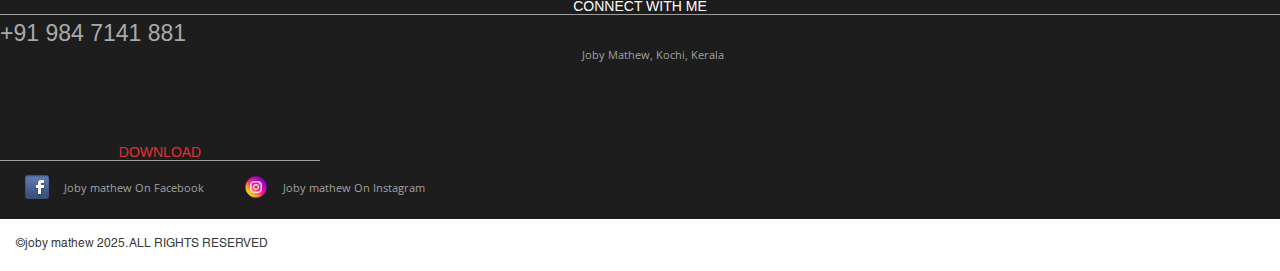
==== commit 2c1336fc: "UPDATE" ====
--- a/index.html
+++ b/index.html
@@ -14,7 +14,7 @@
 	<link rel="profile" href="http://gmpg.org/xfn/11">
 	<!-- <link rel="stylesheet" type="text/css" media="all" href="style.css"> -->
 	<link rel="stylesheet" type="text/css" media="all" href="newstylemain.css">
-	<link rel="stylesheet" type="text/css" media="all" href="newstyle.css">
+	<!-- <link rel="stylesheet" type="text/css" media="all" href="newstyle.css"> -->
 	<!-- Internet Explorer HTML5 enabling code: -->
 	<!--[if IE]>
        <script src="http://html5shiv.googlecode.com/svn/trunk/html5.js"></script>
@@ -98,6 +98,7 @@
 		</header>
 		
 		<section id="banner_cont">
+			<img src="images/back.png" class="bg-img" alt="Background">
 			<section id="awards_part">
 				<!--<article class="awards awrd1">
                          <p class="awds_img"><img src="https://www.jobymathew.in/wp-content/themes/jobymathew/images/joby1.png" width="72" height="71" align="absmiddle"></p>
@@ -105,7 +106,7 @@
 						 <span class="point"></span>
 						 <h2 class="h05">2005</h2>
 						</article>-->
-				<h1>Bronze Medal </h1><br>
+				<br>
 				<article class="awards awds_btm">
 					<h2 class="h06">2005</h2>
 					<span class="btm_point"></span>
--- a/newstylemain.css
+++ b/newstylemain.css
@@ -74,6 +74,280 @@
     font-weight: normal;
     font-style: normal;
 }
+/* Styles by AMAL.V*/
+
+@font-face {
+  font-family: "HelveticaLTStdRoman";
+  src: url("./assets/fonts/Helvetica-LT-Std-Roman/Helvetica-LT-Std-Roman.otf")
+    format("opentype");
+  font-weight: 400;
+  font-style: normal;
+  font-display: swap;
+}
+@font-face {
+  font-family: "MisoRegular";
+  src: url("./assets/fonts/miso-regular/miso-regular.ttf") format("truetype");
+  font-weight: 400;
+  font-style: normal;
+  font-display: swap;
+}
+
+@font-face {
+  font-family: "OpenSansLight";
+  src: url("./assets/fonts/OpenSans/OpenSans-Light.ttf") format("truetype");
+  font-weight: 300;
+  font-style: normal;
+}
+@font-face {
+  font-family: "OpenSansRegular";
+  src: url("./assets/fonts/OpenSans/OpenSans-Regular.ttf") format("truetype");
+  font-weight: 400;
+  font-style: normal;
+}
+@font-face {
+  font-family: "OpenSansSemibold";
+  src: url("./assets/fonts/OpenSans/OpenSans-Semibold.ttf") format("truetype");
+  font-weight: 600;
+  font-style: normal;
+}
+@font-face {
+  font-family: "OpenSansBold";
+  src: url("./assets/fonts/OpenSans/OpenSans-Bold.ttf") format("truetype");
+  font-weight: 700;
+  font-style: normal;
+}
+* {
+    margin: 0;
+    padding: 0;
+    box-sizing: border-box;
+}
+
+body {
+    font-family: "Open Sans", Arial, sans-serif;
+    line-height: 1.6;
+    overflow-x: hidden;
+}
+
+.container {
+    max-width: 1200px;
+    margin: 0 auto;
+    padding: 0 15px;
+    width: 100%;
+}
+
+/* Header */
+.achive_head {
+    position: fixed;
+    top: 0;
+    width: 100%;
+    background: #fff;
+    z-index: 999;
+    padding: 15px 0;
+    box-shadow: 0 2px 5px rgba(0, 0, 0, 0.1);
+}
+
+#branding hgroup {
+    display: flex;
+    justify-content: space-between;
+    align-items: center;
+    flex-wrap: wrap;
+}
+
+#logopart h1 {
+    font-size: 2rem;
+    color: #292929;
+}
+
+#site-description {
+    font-size: 1rem;
+    color: #757575;
+}
+
+.menu-toggle {
+    display: none;
+    background: #e13131;
+    color: #fff;
+    border: none;
+    padding: 10px;
+    cursor: pointer;
+    font-size: 1rem;
+}
+
+#menu-topmenu {
+    display: flex;
+    list-style: none;
+    margin: 0;
+    padding: 0;
+}
+
+#menu-topmenu li {
+    margin: 0 10px;
+}
+
+#menu-topmenu a {
+    color: #292929;
+    text-decoration: none;
+    font-weight: bold;
+}
+
+#menu-topmenu a:hover {
+    color: #e13131;
+}
+
+/* Awards Section */
+#awards_part {
+    display: grid;
+    grid-template-columns: repeat(auto-fit, minmax(250px, 1fr));
+    gap: 20px;
+    padding: 20px 0;
+}
+
+.awards {
+    text-align: center;
+    padding: 15px;
+}
+
+.awards h1 {
+    font-size: 1.5rem;
+    color: #292929;
+}
+
+.awards p {
+    font-size: 1rem;
+    color: #5b5b5b;
+}
+
+.awards img {
+    max-width: 100%;
+    height: auto;
+}
+
+/* Profile Section */
+section#banner_cont {
+  width:100%;
+  height:540px;
+  float:left;
+  margin:0px 0 0 0;
+  position:relative;
+  /* background:url(images/back.png) no-repeat center 70px; */
+}
+#wrap.ss-container {
+    display: grid;
+    grid-template-columns: repeat(auto-fit, minmax(300px, 1fr));
+    gap: 30px;
+    padding: 20px 0;
+}
+
+.ss-row {
+    display: flex;
+    flex-direction: column;
+    align-items: center;
+}
+
+.ss-left, .ss-right {
+    flex: 1;
+    max-width: 100%;
+    text-align: center;
+}
+
+/* Footer */
+#colophon {
+    background: #fff;
+    color: #a1a1a1;
+    text-align: center;
+    padding: 20px 0;
+    padding-bottom: 0;
+}
+
+#h_contact {
+    background: #1d1d1d;
+    padding: 20px 0;
+}
+
+#h_cnt {
+    display: flex;
+    flex-wrap: wrap;
+    justify-content: space-between;
+    gap: 20px;
+}
+
+
+
+/* Media Queries */
+@media (max-width: 768px) {
+    .menu-toggle {
+        display: block;
+        float: right;
+    }
+
+    .menu-topmenu-container {
+        display: none;
+        width: 100%;
+    }
+
+    .menu-topmenu-container.active {
+        display: block;
+    }
+
+    #menu-topmenu {
+        flex-direction: column;
+        text-align: center;
+    }
+
+    #menu-topmenu li {
+        margin: 10px 0;
+    }
+
+    #h_cnt {
+        flex-direction: column;
+    }
+
+    .cnt_adrs, .flw_part {
+        flex: 1 1 100%;
+        margin: 20px 0;
+    }
+}
+
+@media (max-width: 480px) {
+    #logopart h1 {
+        font-size: 1.5rem;
+    }
+
+    #site-description {
+        font-size: 0.9rem;
+    }
+
+    .awards h1 {
+        font-size: 1.2rem;
+    }
+
+    .awards p {
+        font-size: 0.9rem;
+    }
+}
+
+@media (min-width: 769px) {
+    .ss-left, .ss-right {
+        flex: 1 1 45%;
+        max-width: 45%;
+    }
+
+    .ss-left {
+        text-align: right;
+    }
+
+    .ss-right {
+        text-align: left;
+    }
+}
+/* Styles by AMAL.V*/
+
+
+
+
+
+
+
 table {/* tables still need 'cellspacing="0"' in the markup */
 	border-collapse: separate;
 	border-spacing: 0;
--- a/style2_copy.css
+++ b/style2_copy.css
@@ -1,74 +1,63 @@
-
-
-
 @charset "utf-8";
 /* CSS Document */
 
 /* new changes */
-@font-face {
-    font-family: 'HelveticaLTStdRoman';
-    src: url('./assets/fonts/Helvetica-LT-Std-Roman/Helvetica-LT-Std-Roman.otf') format('opentype');
-    font-weight: 400;
-    font-style: normal;
-    font-display: swap;
-}
-@font-face {
-    font-family: 'MisoRegular';
-    src: url('./assets/fonts/miso-regular/miso-regular.ttf') format('truetype');
-    font-weight: 400;
-    font-style: normal;
-    font-display: swap;
-}
-
-@font-face {
-    font-family: 'OpenSansLight';
-    src: url('./assets/fonts/OpenSans/OpenSans-Light.ttf') format('truetype');
-    font-weight: 300;
-    font-style: normal;
-}
-@font-face {
-    font-family: 'OpenSansRegular';
-    src: url('./assets/fonts/OpenSans/OpenSans-Regular.ttf') format('truetype');
-    font-weight: 400;
-    font-style: normal;
-}
-@font-face {
-    font-family: 'OpenSansSemibold';
-    src: url('./assets/fonts/OpenSans/OpenSans-Semibold.ttf') format('truetype');
-    font-weight: 600;
-    font-style: normal;
-}
-@font-face {
-    font-family: 'OpenSansBold';
-    src: url('./assets/fonts/OpenSans/OpenSans-Bold.ttf') format('truetype');
-    font-weight: 700;
-    font-style: normal;
-}
-
-
 
 #wrap {
-    display: none;
+  display: none;
 }
 #banner_cont {
-    display: block;
+  display: block;
 }
 
 #profile .description {
-    margin: 1rem;
-    display: flex;
-    justify-content: center;
-    text-align: center;
-}
-.description-wrap{
-    width: 100%;
-    padding: 1rem;
+  margin: 1rem;
+  display: flex;
+  justify-content: center;
+  text-align: center;
+}
+.description-wrap {
+  width: 100%;
+  padding: 1rem;
 }
 @media (min-width: 991px) {
-    .description-wrap {
-        padding: 0 5rem;
+  .description-wrap {
+    padding: 0 5rem;
+  }
+}
+
+@media (max-width: 768px) {
+    .bg-img {
+      width: 100%;
     }
-}
+    section#banner_cont .awds_btm {
+      top: 390px;
+      width: 140px;
+      left: 0;
+      padding: 0;
+    }
+    section#banner_cont .awrd2 {
+      top: 75px;
+    }
+    section#banner_cont .awrd4 {
+      right: 0;
+    }
+    section#banner_cont .awrd6 {
+      width: 175px;
+      height: 195px;
+    }
+    section#banner_cont .awrd6 {
+      width: 175px;
+      height: 195px;
+    }
+  }
+
+/* new changes */
+
+
+
+
+
 
 
 
@@ -80,306 +69,312 @@
 
 
 *:focus {
-    outline: none
+  outline: none;
 }
 body {
-    margin:0;
-    background-position:top;
-    background-repeat: no-repeat;
+  margin: 0;
+  background-position: top;
+  background-repeat: no-repeat;
 }
 a {
-    text-decoration:none;
-}
-label, h1, h2, h3, h4, h5, ul,li,nav, section, article, footer {
-    margin:0;
-    padding:0px;
-    display:block;
-    float:left;
+  text-decoration: none;
+}
+label,
+h1,
+h2,
+h3,
+h4,
+h5,
+ul,
+li,
+nav,
+section,
+article,
+footer {
+  margin: 0;
+  padding: 0px;
+  display: block;
+  float: left;
 }
 form {
-    margin:0;
+  margin: 0;
 }
 img {
-    border:none;
-}
-
+  border: none;
+}
 
 section#awrd_wrap {
-    width:100%;
-    height:auto;
-    float:none;
-    border-top:#e13131 solid 2px;
-    position:absolute;
-    z-index:9999;
+  width: 100%;
+  height: auto;
+  float: none;
+  border-top: #e13131 solid 2px;
+  position: absolute;
+  z-index: 9999;
 }
 
 header.aw {
-    	position:absolute;
-        top:0px;
-        left:50%;
-        margin:0 0 0 -480px;
-}
-
+  position: absolute;
+  top: 0px;
+  left: 50%;
+  margin: 0 0 0 -480px;
+}
 
 section#banner_cont {
-    position: relative;
-    width:100%;
-    height:100%;
-    float:left;
-    margin:0px 0 0 0;
-    position:relative;
-    background:url(images/back.png) no-repeat center 70px;
-}
-
-section#banner_cont article.banner_strip{
-    width:100%;
-    height:50px;
-    float:left;
-    background:#e13131;
-    position:absolute;
-    top:345px;
-    
-}
-
-section#banner_cont section#awards_part{
-    position: absolute;
-    display: flex;
-    flex-wrap: wrap;
-    	width:100vw;
-        height:100%;
-        float:none;
-        margin:0px auto;
-        position:relative;  
-}
-
-section#banner_cont section#awards_part p { margin:0px; float:left;}
-section#banner_cont .awards{
-    width:auto;
-    height:auto;
-    float:none;
-    position:absolute;
-
-
-}
-  
-
-section#banner_cont .awrd1{
-	width:235px;
-	height:268px;
-    top:160px;
-}
-section#banner_cont .awrd2{
-	width:275px;
-	height:295px;
-    top:98px;
-    left:40px;
-}
-
-section#banner_cont .awrd3{
-	width:195px;
-	height:121px;
-    top:260px;
-    left:190px;
-}
-section#banner_cont .awrd4{
-	width:168px;
-	height:129px;
-    top:260px;
-    left:770px;
-}
-section#banner_cont .awrd5{
-	width:198px;
-	height:271px;
-    top:132px;
-    position:absolute;
-    left:335px;
-}
-section#banner_cont .awrd6{
-	width:275px;
-	height:295px;
-    top:98px;
-    left:800px;
-}
-
-
-section#banner_cont .awds_btm{
-	width:230px;
-	height:83px;
-    top:390px;
-    left:0px;
-}
-section#banner_cont .awds_btm1{
-	width:225px;
-	height:182px;
-    top:390px;
-    left:250px;
-}
-section#banner_cont .awds_btm2{
-      	top:435px;
-        left:720px;
-}
-
-
-
-
-section#banner_cont .awards h1{
-    	width:100%;
-        height:auto;
-        float:left;
-        text-align:center;
-    	font:14px OpenSansBold, Arial, sans-serif;
-    	color:#282828;
-        text-transform:uppercase;
-        line-height:20px;
-        padding:2px 0 0 0;
-    
-}
-
-section#banner_cont .awards h1.slvr{
-    color:#a9a9a9;
-}
-
-section#banner_cont .awards h2{
-    	width:100%;
-        float:left;
-        position:relative;
-        text-align:center;
-      	font:23px OpenSansBold, Arial, sans-serif; 
-        color:#FFF;
-        z-index:999;
+  position: relative;
+  width: 100%;
+  height: 100%;
+  float: left;
+}
+
+.bg-img {
+  position: absolute;
+  top: 80px;
+  left: 0;
+  right: 0;
+  margin: auto;
+  width: 70%;
+  height: auto;
+  z-index: 0;
+  pointer-events: none;
+}
+
+section#banner_cont article.banner_strip {
+  width: 100%;
+  height: 50px;
+  float: left;
+  background: #e13131;
+  position: absolute;
+  top: 345px;
+}
+
+section#banner_cont section#awards_part {
+  position: absolute;
+  display: flex;
+  flex-wrap: wrap;
+  width: 100vw;
+  height: 100%;
+  float: none;
+  margin: 0px auto;
+  position: relative;
+}
+
+section#banner_cont section#awards_part p {
+  margin: 0px;
+  float: left;
+}
+section#banner_cont .awards {
+  width: auto;
+  height: auto;
+  float: none;
+  position: absolute;
+}
+
+section#banner_cont .awrd1 {
+  width: 235px;
+  height: 268px;
+  top: 160px;
+}
+section#banner_cont .awrd2 {
+  width: 275px;
+  height: 295px;
+  top: 98px;
+  left: 0;
+}
+
+section#banner_cont .awrd3 {
+  width: 195px;
+  height: 121px;
+  top: 260px;
+  left: 190px;
+}
+section#banner_cont .awrd4 {
+  width: 168px;
+  height: 129px;
+  top: 260px;
+  right: 200px;
+}
+section#banner_cont .awrd5 {
+  width: 198px;
+  height: 271px;
+  top: 132px;
+  position: absolute;
+  left: 250px;
+}
+section#banner_cont .awrd6 {
+  width: 275px;
+  height: 295px;
+  top: 84px;
+  right: 0;
+}
+
+section#banner_cont .awds_btm {
+  width: 230px;
+  height: 83px;
+  top: 390px;
+  left: 0px;
+}
+section#banner_cont .awds_btm1 {
+  width: 225px;
+  height: 182px;
+  top: 371px;
+  left: 300px;
+}
+section#banner_cont .awds_btm2 {
+  top: 435px;
+  right: 0;
+}
+
+section#banner_cont .awards h1 {
+  width: 100%;
+  height: auto;
+  float: left;
+  text-align: center;
+  font: 14px OpenSansBold, Arial, sans-serif;
+  color: #282828;
+  text-transform: uppercase;
+  line-height: 20px;
+  padding: 2px 0 0 0;
+}
+
+section#banner_cont .awards h1.slvr {
+  color: #a9a9a9;
+}
+
+section#banner_cont .awards h2 {
+  width: 100%;
+  float: left;
+  position: relative;
+  text-align: center;
+  font: 23px OpenSansBold, Arial, sans-serif;
+  color: #fff;
+  z-index: 999;
 }
 
 section#banner_cont .awards a {
-	z-index:99999;
-	
-	
-}
-section#banner_cont .awards h2.h05{
-    bottom:39px;
-    
-}
-section#banner_cont .awards h2.h06{
-    font:17px OpenSansBold, Arial, sans-serif; 
-    color:#f09898;
-    bottom:27px;
-}
-section#banner_cont .awards h2.h09{
-  
-    font:17px OpenSansBold, Arial, sans-serif; 
-    color:#f09898;
-    bottom:-7px;  
-}
-section#banner_cont .awards h2.h08{
-    bottom:1px;
-    
-}
-section#banner_cont .awards h2.h10{
-    bottom:34px;
-}
-section#banner_cont .awards h2.h11{
-    bottom:14px;
-}
-section#banner_cont .awards h2.h12{
-  
-
-    bottom:-1px;
-    
-}
-section#banner_cont .awards p{
-    	width:100%;
-        height:auto;
-        float:left;
-        text-align:center;
-        color:#515151;
-         font:12px HelveticaLTStdRoman, Arial, Helvetica, sans-serif;
-}
-section#banner_cont .awards span { float:left; text-align:center;}
-section#banner_cont .awards .awds_img{
-    	width:100%;
-        height:auto;
-        text-align:center;
-}
-
-section#banner_cont .awards .img_pad{
-    padding:5px 0 0 0;
-}
-
-section#banner_cont .awards .point{
-    	width:100%;
-        height:115px;
-        float:left;
-        margin:8px 0 0 0px;
-        background:url(images/point.png) no-repeat center top;
-}
-
-section#banner_cont .awards .point_gry{
-    	width:100%;
-        height:52px;
-        float:left;
-        margin:8px 0 0 0px;
-        background:url(images/top_point.png) no-repeat center top;
-}
-
-section#banner_cont .awards .btm_point{
-    	width:100%;
-        height:52px;
-        float:left;
-        margin:-30px 0 0 0px;
-        background:url(images/btm_point.png) no-repeat center top;
-}
-section#banner_cont .awards .btm_point1{
-    	width:100%;
-        height:73px;
-        float:left;
-        margin:-40px 0 0 0px;
-        background:url(images/point1.png) no-repeat center top;
-}
-
-section#banner_cont .banner_img{
-    width:277px;
-    height:494px;
-    float:none;
-    position:absolute;
-    background:url(images/joby_photo.png) no-repeat;
-    left:515px;
-    z-index:999;
-    top:50px;
-    
-}
-   
+  z-index: 99999;
+}
+section#banner_cont .awards h2.h05 {
+  bottom: 39px;
+}
+section#banner_cont .awards h2.h06 {
+  font: 17px OpenSansBold, Arial, sans-serif;
+  color: #f09898;
+  bottom: 27px;
+}
+section#banner_cont .awards h2.h09 {
+  font: 17px OpenSansBold, Arial, sans-serif;
+  color: #f09898;
+  bottom: -7px;
+}
+section#banner_cont .awards h2.h08 {
+  bottom: 1px;
+}
+section#banner_cont .awards h2.h10 {
+  bottom: 34px;
+}
+section#banner_cont .awards h2.h11 {
+  bottom: 14px;
+}
+section#banner_cont .awards h2.h12 {
+  bottom: -1px;
+}
+section#banner_cont .awards p {
+  width: 100%;
+  height: auto;
+  float: left;
+  text-align: center;
+  color: #515151;
+  font: 12px HelveticaLTStdRoman, Arial, Helvetica, sans-serif;
+}
+section#banner_cont .awards span {
+  float: left;
+  text-align: center;
+}
+section#banner_cont .awards .awds_img {
+  width: 100%;
+  height: auto;
+  text-align: center;
+}
+
+section#banner_cont .awards .img_pad {
+  padding: 5px 0 0 0;
+}
+
+section#banner_cont .awards .point {
+  width: 100%;
+  height: 115px;
+  float: left;
+  margin: 8px 0 0 0px;
+  background: url(images/point.png) no-repeat center top;
+}
+
+section#banner_cont .awards .point_gry {
+  width: 100%;
+  height: 52px;
+  float: left;
+  margin: 8px 0 0 0px;
+  background: url(images/top_point.png) no-repeat center top;
+}
+
+section#banner_cont .awards .btm_point {
+  width: 100%;
+  height: 52px;
+  float: left;
+  margin: -30px 0 0 0px;
+  background: url(images/btm_point.png) no-repeat center top;
+}
+section#banner_cont .awards .btm_point1 {
+  width: 100%;
+  height: 73px;
+  float: left;
+  margin: -40px 0 0 0px;
+  background: url(images/point1.png) no-repeat center top;
+}
+
+section#banner_cont .banner_img {
+  width: 277px;
+  height: 494px;
+  float: none;
+  position: absolute;
+  background: url(images/joby_photo.png) no-repeat;
+  left: 0;
+  right: 0;
+  margin: auto;
+  z-index: 999;
+  top: 50px;
+}
+
 
 
 section#midd_cont {
-    width:100vw;
-    height:auto;
-    float:none;
-    margin:0px auto;
+  width: 100vw;
+  height: auto;
+  float: none;
+  margin: 0px auto;
 }
 section#midd_cont section#profile {
-    width:100%;
-    height:auto;
-    float:left;
-    margin:50px 0 0 0;
-    padding:0px;
+  width: 100%;
+  height: auto;
+  float: left;
+  margin: 50px 0 0 0;
+  padding: 0px;
 }
 section#profile article.cercle {
-    width:341px;
-    height:341px;
-    float:left;
-    overflow: hidden;
-    position: relative;
-    float:left;
-    background:url(images/cercle.png) no-repeat top left;
-    margin-left:0px;
-    -webkit-border-radius: 341px;
-    -moz-border-radius: 341px;
-    border-radius: 341px;
+  width: 341px;
+  height: 341px;
+  float: left;
+  overflow: hidden;
+  position: relative;
+  float: left;
+  background: url(images/cercle.png) no-repeat top left;
+  margin-left: 0px;
+  -webkit-border-radius: 341px;
+  -moz-border-radius: 341px;
+  border-radius: 341px;
 }
 section#profile article.cmarg {
-    
-    margin-left:0px;
-}
-
+  margin-left: 0px;
+}
 
 /*section#profile article.cercle:hover {
     background:url(images/cercle_ho.png) no-repeat;
@@ -390,1329 +385,1285 @@
     width:341px;
     height:341px;
     float:none;
-    position:absolute;
+ position:absolute;
 
    
 }*/
 section#profile article.cercle .cimg {
-    width:341px;
-    height:341px;
-    float:none;
-    position:absolute;
- 	 background:url(images/cercle.png) no-repeat bottom left;
-    -webkit-border-radius: 341px;
-    -moz-border-radius: 341px;
-    border-radius: 341px;
-    -webkit-animation-name: spin1;
-    -webkit-animation-duration: 40000ms; /* 40 seconds */
-    -webkit-animation-iteration-count: infinite;
-    -webkit-animation-timing-function: linear;
-    -moz-animation-name: spin1;
-    -moz-animation-duration: 40000ms; /* 40 seconds */
-    -moz-animation-iteration-count: infinite;
-    -moz-animation-timing-function: linear;
-    -ms-animation-name: spin1;
-    -ms-animation-duration: 40000ms; /* 40 seconds */
-    -ms-animation-iteration-count: infinite;
-    -ms-animation-timing-function: linear;
-    /* boooo opera */
-			-o-transition: rotate(3600deg); /* works */
-}
-article.cercle h1{
-    	width:260px;
-        height:auto;
-        float:none;
-        position:relative;
-        font: 30px OpenSansBold, Arial, sans-serif;
-        color:#FFF;
-        text-align:center;
-        text-transform:uppercase;
-        line-height:31px;
-        margin:105px 0 0 40px;
-}
-article.cercle p{
-    width:210px;
-    height:auto;
-        position:relative;
-    font:13px OpenSansRegular, Arial, sans-serif;
-    color:#FFF;
-    text-align:center;
-      margin:9px 0 0 65px;
-      line-height:22px;
-      z-index:9999;
-      
-    
-    
-}
-        
+  width: 341px;
+  height: 341px;
+  float: none;
+  position: absolute;
+  background: url(images/cercle.png) no-repeat bottom left;
+  -webkit-border-radius: 341px;
+  -moz-border-radius: 341px;
+  border-radius: 341px;
+  -webkit-animation-name: spin1;
+  -webkit-animation-duration: 40000ms; /* 40 seconds */
+  -webkit-animation-iteration-count: infinite;
+  -webkit-animation-timing-function: linear;
+  -moz-animation-name: spin1;
+  -moz-animation-duration: 40000ms; /* 40 seconds */
+  -moz-animation-iteration-count: infinite;
+  -moz-animation-timing-function: linear;
+  -ms-animation-name: spin1;
+  -ms-animation-duration: 40000ms; /* 40 seconds */
+  -ms-animation-iteration-count: infinite;
+  -ms-animation-timing-function: linear;
+  /* boooo opera */
+  -o-transition: rotate(3600deg); /* works */
+}
+article.cercle h1 {
+  width: 260px;
+  height: auto;
+  float: none;
+  position: relative;
+  font: 30px OpenSansBold, Arial, sans-serif;
+  color: #fff;
+  text-align: center;
+  text-transform: uppercase;
+  line-height: 31px;
+  margin: 105px 0 0 40px;
+}
+article.cercle p {
+  width: 210px;
+  height: auto;
+  position: relative;
+  font: 13px OpenSansRegular, Arial, sans-serif;
+  color: #fff;
+  text-align: center;
+  margin: 9px 0 0 65px;
+  line-height: 22px;
+  z-index: 9999;
+}
+
 section#profile article.cercle_red {
-    width:341px;
-    height:341px;
-    margin:0px;
-    overflow: hidden;
-    float:left;
-    position:relative;
-    margin-left:-48px;
-    margin-right:-48px;
-    z-index:999;
-    -webkit-border-radius: 341px;
-    -moz-border-radius: 341px;
-    border-radius: 341px;
+  width: 341px;
+  height: 341px;
+  margin: 0px;
+  overflow: hidden;
+  float: left;
+  position: relative;
+  margin-left: -48px;
+  margin-right: -48px;
+  z-index: 999;
+  -webkit-border-radius: 341px;
+  -moz-border-radius: 341px;
+  border-radius: 341px;
 }
 section#profile article.cercle_red .rimg {
-    width:341px;
-    height:341px;
-    float:none;
-    position:absolute;
-    z-index:999;
-    background:url(images/red_cercle.png) no-repeat;
-    -webkit-border-radius: 341px;
-    -moz-border-radius: 341px;
-    border-radius: 341px;
-    -webkit-animation-name: spin;
-    -webkit-animation-duration: 40000ms; /* 40 seconds */
-    -webkit-animation-iteration-count: infinite;
-    -webkit-animation-timing-function: linear;
-    -moz-animation-name: spin;
-    -moz-animation-duration: 40000ms; /* 40 seconds */
-    -moz-animation-iteration-count: infinite;
-    -moz-animation-timing-function: linear;
-    -ms-animation-name: spin;
-    -ms-animation-duration: 40000ms; /* 40 seconds */
-    -ms-animation-iteration-count: infinite;
-    -ms-animation-timing-function: linear;
-    /* boooo opera */
-			-o-transition: rotate(3600deg); /* works */
-}
-section#profile article.cercle_red h1{
-        width:341px;
-        height:auto;
-        float:none;
-        position:relative;
-        text-align:center;
-         font:80px OpenSansBold, Arial, sans-serif;
-         color:#FFF;   
-         z-index:9999;
-         padding:80px 0 0 0;
-         line-height:75px;
-    
-}
-section#profile article.cercle_red h2{
-   		 width:320px;
-        height:auto;
-        float:none;
-        position:relative;
-        font:21px OpenSansBold, Arial, sans-serif;
-        color:#FFF;
-        text-align:center;
-        text-transform:uppercase;
-        line-height:24px;
-        margin:3px 0 0 10px;
-         z-index:9999;
-    
-}
-article.cercle_red p{
-    width:280px;
-    height:auto;
-      float:none;
-        position:relative;
-    font:13px OpenSansRegular, Arial, sans-serif;
-    color:#FFF;
-    text-align:center;
-       z-index:9999;
-      margin:10px 0 0 30px;
-      
-    
-    
+  width: 341px;
+  height: 341px;
+  float: none;
+  position: absolute;
+  z-index: 999;
+  background: url(images/red_cercle.png) no-repeat;
+  -webkit-border-radius: 341px;
+  -moz-border-radius: 341px;
+  border-radius: 341px;
+  -webkit-animation-name: spin;
+  -webkit-animation-duration: 40000ms; /* 40 seconds */
+  -webkit-animation-iteration-count: infinite;
+  -webkit-animation-timing-function: linear;
+  -moz-animation-name: spin;
+  -moz-animation-duration: 40000ms; /* 40 seconds */
+  -moz-animation-iteration-count: infinite;
+  -moz-animation-timing-function: linear;
+  -ms-animation-name: spin;
+  -ms-animation-duration: 40000ms; /* 40 seconds */
+  -ms-animation-iteration-count: infinite;
+  -ms-animation-timing-function: linear;
+  /* boooo opera */
+  -o-transition: rotate(3600deg); /* works */
+}
+section#profile article.cercle_red h1 {
+  width: 341px;
+  height: auto;
+  float: none;
+  position: relative;
+  text-align: center;
+  font: 80px OpenSansBold, Arial, sans-serif;
+  color: #fff;
+  z-index: 9999;
+  padding: 80px 0 0 0;
+  line-height: 75px;
+}
+section#profile article.cercle_red h2 {
+  width: 320px;
+  height: auto;
+  float: none;
+  position: relative;
+  font: 21px OpenSansBold, Arial, sans-serif;
+  color: #fff;
+  text-align: center;
+  text-transform: uppercase;
+  line-height: 24px;
+  margin: 3px 0 0 10px;
+  z-index: 9999;
+}
+article.cercle_red p {
+  width: 280px;
+  height: auto;
+  float: none;
+  position: relative;
+  font: 13px OpenSansRegular, Arial, sans-serif;
+  color: #fff;
+  text-align: center;
+  z-index: 9999;
+  margin: 10px 0 0 30px;
 }
 
 .discription {
-	widows:100%;
-	float:left;
-	margin-top:30px;
+  widows: 100%;
+  float: left;
+  margin-top: 30px;
 }
 .discription h2 {
-	width:100%;
-	margin-bottom:15px;
-	color:#282828;
-    /* margin: 1rem; */
-}
-
-
-article#event_part{
-    	width:100%;
-        height:130px;
-		float:left;
-        margin:32px auto 0 ;
-}
-article#event_part h1{
-    width:100%;
-    height:auto;
-    float:left;
-    font:21px OpenSansBold, Arial, sans-serif;
-    color:#292929;
-    text-transform:uppercase;
-    margin:0 0 10px 0;
-    
-}
-article#event_part article.date_sec{
-    	width:255px;
-        height:78px;
-        float:left;
-        background:#e13d3d;
-           -webkit-border-radius:3px;
-    -moz-border-radius:3px;
-    border-radius:3px;
-}
-article#event_part  .ntext_ban{
-    width:81px;
-    height:81px;
-    float:right;
-    background:#e13d3d;
-}
-       
-
-article#event_part article.date_sec aside.date{
-    	width:160px;
-        height:60px;
-        float:left;
-        border-right:#FFF solid 1px;
-        margin:10px 0 0 12px;
-}
-aside.date .e_dt{
-    	width:160px;
-        height:auto;
-        float:left;
-          font:26px OpenSansBold, Arial, sans-serif;
-          color:#FFF;
-          line-height:30px;
-          padding:5px 0 0 0;
-}
-
-aside.date .e_day{
-    width:160px;
-        height:auto;
-        float:left;
-          font:12px OpenSansBold, Arial, sans-serif;
-             color:#FFF;
-             text-transform:uppercase;
-}
-
-article.date_sec .e_time{
-    width:80px;
-    float:right;
-    height:auto;
-    text-align:center;
-      font:24px OpenSansBold, Arial, sans-serif;
-             color:#FFF;
-             line-height:78px;
-    
-}
-article.date_sec .e_time em{
-       font:16px OpenSansBold, Arial, sans-serif;
-    font-style:normal;
-    
-}
-article#event_part article.event_dtls{
-    	width:450px;
-        height:78px;
-        float:left;
-        margin:0 0 0 20px;
-    
-}
-article.event_dtls h2{
-    width:450px;
-    height:auto;
-    float:left;
-    font:18px OpenSansSemibold, Arial, sans-serif;
-    color:#292929;
-    line-height:18px;
-	text-transform:capitalize;
-    
-}
-article.event_dtls p{
- width:450px;
- height:auto;
- float:left;
- font:13px HelveticaLTStdRoman, Arial, Helvetica, sans-serif;
- color:#757575;
- line-height:20px;
- padding:10px 0 0 0;
- margin:0px;
- 
-}
-
-article#event_part aside.evnt_action{
-    	width:220px;
-        height:auto;
-        float:right;
-       
-}
-aside.evnt_action .next{
-    width:81px;
-    height:51px;
-    float:left;
-    position:relative;
-    background:#e13d3d;
- 
-    -webkit-border-radius: 81px;
-    -moz-border-radius: 81px;
-    border-radius: 81px;
-    font:12px Arial, sans-serif;
-    font-weight:bold;
-    color:#ffffff;
-    line-height:12px;
-    text-align:center;
-    padding:30px 0 0 0;
-    
-}
-aside.evnt_action a.next{
-    color:#FFFFFF;
-   
-}
-aside.evnt_action a:hover.next{
-    background:#1a1a1a;
-	text-decoration:none;
-}
-
-aside.evnt_action .prev{
-    width:81px;
-    height:51px;
-    float:right;
-    position:relative;
-    background:#e13d3d;
-    -webkit-border-radius: 81px;
-    -moz-border-radius: 81px;
-    border-radius: 81px;
-    font:12px Arial, sans-serif;
-    font-weight:bold;
-    color:#ffffff;
-    line-height:12px;
-    text-align:center;
-    padding:30px 0 0 0;
-    
-}
-aside.evnt_action a.prev{
-    color:#FFFFFF;
-	
-   
-}
-aside.evnt_action a:hover.prev{
-    background:#1a1a1a;
-	text-decoration:none;
-}
-aside.evnt_action .v_all{
-    width:81px;
-    height:61px;
-    float:left;
-    position:relative;
-    background:#292929;
-     -webkit-border-radius: 81px;
-    -moz-border-radius: 81px;
-    border-radius: 81px;
-    font:12px Arial, sans-serif;
-    font-weight:bold;
-    color:#ffffff;
-    line-height:14px;
-    text-align:center;
-    padding:20px 0 0 0;
-    margin:0 -16px;
-    z-index:999;
-    
-}
-aside.evnt_action a.v_all{
-    color:#ffffff;
-}
-aside.evnt_action a:hover.v_all{
-background:#1a1a1a;
-text-decoration:none;
-}
-
+  width: 100%;
+  margin-bottom: 15px;
+  color: #282828;
+  /* margin: 1rem; */
+}
+
+article#event_part {
+  width: 100%;
+  height: 130px;
+  float: left;
+  margin: 32px auto 0;
+}
+article#event_part h1 {
+  width: 100%;
+  height: auto;
+  float: left;
+  font: 21px OpenSansBold, Arial, sans-serif;
+  color: #292929;
+  text-transform: uppercase;
+  margin: 0 0 10px 0;
+}
+article#event_part article.date_sec {
+  width: 255px;
+  height: 78px;
+  float: left;
+  background: #e13d3d;
+  -webkit-border-radius: 3px;
+  -moz-border-radius: 3px;
+  border-radius: 3px;
+}
+article#event_part .ntext_ban {
+  width: 81px;
+  height: 81px;
+  float: right;
+  background: #e13d3d;
+}
+
+article#event_part article.date_sec aside.date {
+  width: 160px;
+  height: 60px;
+  float: left;
+  border-right: #fff solid 1px;
+  margin: 10px 0 0 12px;
+}
+aside.date .e_dt {
+  width: 160px;
+  height: auto;
+  float: left;
+  font: 26px OpenSansBold, Arial, sans-serif;
+  color: #fff;
+  line-height: 30px;
+  padding: 5px 0 0 0;
+}
+
+aside.date .e_day {
+  width: 160px;
+  height: auto;
+  float: left;
+  font: 12px OpenSansBold, Arial, sans-serif;
+  color: #fff;
+  text-transform: uppercase;
+}
+
+article.date_sec .e_time {
+  width: 80px;
+  float: right;
+  height: auto;
+  text-align: center;
+  font: 24px OpenSansBold, Arial, sans-serif;
+  color: #fff;
+  line-height: 78px;
+}
+article.date_sec .e_time em {
+  font: 16px OpenSansBold, Arial, sans-serif;
+  font-style: normal;
+}
+article#event_part article.event_dtls {
+  width: 450px;
+  height: 78px;
+  float: left;
+  margin: 0 0 0 20px;
+}
+article.event_dtls h2 {
+  width: 450px;
+  height: auto;
+  float: left;
+  font: 18px OpenSansSemibold, Arial, sans-serif;
+  color: #292929;
+  line-height: 18px;
+  text-transform: capitalize;
+}
+article.event_dtls p {
+  width: 450px;
+  height: auto;
+  float: left;
+  font: 13px HelveticaLTStdRoman, Arial, Helvetica, sans-serif;
+  color: #757575;
+  line-height: 20px;
+  padding: 10px 0 0 0;
+  margin: 0px;
+}
+
+article#event_part aside.evnt_action {
+  width: 220px;
+  height: auto;
+  float: right;
+}
+aside.evnt_action .next {
+  width: 81px;
+  height: 51px;
+  float: left;
+  position: relative;
+  background: #e13d3d;
+
+  -webkit-border-radius: 81px;
+  -moz-border-radius: 81px;
+  border-radius: 81px;
+  font: 12px Arial, sans-serif;
+  font-weight: bold;
+  color: #ffffff;
+  line-height: 12px;
+  text-align: center;
+  padding: 30px 0 0 0;
+}
+aside.evnt_action a.next {
+  color: #ffffff;
+}
+aside.evnt_action a:hover.next {
+  background: #1a1a1a;
+  text-decoration: none;
+}
+
+aside.evnt_action .prev {
+  width: 81px;
+  height: 51px;
+  float: right;
+  position: relative;
+  background: #e13d3d;
+  -webkit-border-radius: 81px;
+  -moz-border-radius: 81px;
+  border-radius: 81px;
+  font: 12px Arial, sans-serif;
+  font-weight: bold;
+  color: #ffffff;
+  line-height: 12px;
+  text-align: center;
+  padding: 30px 0 0 0;
+}
+aside.evnt_action a.prev {
+  color: #ffffff;
+}
+aside.evnt_action a:hover.prev {
+  background: #1a1a1a;
+  text-decoration: none;
+}
+aside.evnt_action .v_all {
+  width: 81px;
+  height: 61px;
+  float: left;
+  position: relative;
+  background: #292929;
+  -webkit-border-radius: 81px;
+  -moz-border-radius: 81px;
+  border-radius: 81px;
+  font: 12px Arial, sans-serif;
+  font-weight: bold;
+  color: #ffffff;
+  line-height: 14px;
+  text-align: center;
+  padding: 20px 0 0 0;
+  margin: 0 -16px;
+  z-index: 999;
+}
+aside.evnt_action a.v_all {
+  color: #ffffff;
+}
+aside.evnt_action a:hover.v_all {
+  background: #1a1a1a;
+  text-decoration: none;
+}
 
 /* --------- Sliding Part -------------- */
-	.slides_container {
-			width:730px;
-            float:left;
-			display:none;
-        
-		}
-
-		
-		.slides_container div {
-			width:730px;
-			height:88px;
-            float:left;
-			display:block;
-            
-		}
-		
-		
-		.pagination {
-			list-style:none;
-			margin:0;
-			padding:0;
-            display:none;
-		}
+.slides_container {
+  width: 730px;
+  float: left;
+  display: none;
+}
+
+.slides_container div {
+  width: 730px;
+  height: 88px;
+  float: left;
+  display: block;
+}
+
+.pagination {
+  list-style: none;
+  margin: 0;
+  padding: 0;
+  display: none;
+}
 
 section#h_about {
-    width:100%;
-    height:300px;
-    float:left;
-    background:url(images/abt_back.png) repeat;
-    margin:25px 0 0 0;
-}
-
-section#h_about article#abt_dtls{
-    	width:100%;
-        height:auto;
-        float:none;
-        margin:0px auto;
-}
-
-article#abt_dtls article.abt_divs{
-    	width:306px;
-        height:auto;
-        float:left;
-        margin:28px 20px 0 0;
-}
-article#abt_dtls article.abt_divs a, article#abt_dtls article.abt_divs a:hover{ color:#FFF; float:right; text-decoration:none;}
-article#abt_dtls article.abt_mrg{
-    		margin-right:0px;
-}
-
-.textwidget #abt_dtls h1{
-    width:306px;
-    height:auto;
-    float:left;
-    font:21px OpenSansBold, Arial, sans-serif;
-    color:#FFF;
-    text-transform:uppercase;
-    
-}
-article#abt_dtls p{
-    width:306px;
-    height:auto;
-    float:left;
-    font:13px HelveticaLTStdRoman, Arial, Helvetica, sans-serif;
-    color:#a6a6a6;
-    line-height:22px;
-    margin:5px 0 0 0;
-    text-align:justify;
-}
-article#abt_dtls i{
-        font:13px Arial, Helvetica, sans-serif;
-        font-weight:bold;
-        font-style:normal;
-        color:#FFF;
-}
-
-article#abt_dtls .view{
-    width:auto;
-    height:auto;
-    float:right;
-    font:14px OpenSansBold, Arial, sans-serif;
-    color:#FFFFFF;
-    text-transform:uppercase;
-    padding:24px 0 0 0;
-}
-article#abt_dtls a.view{
-    color:#FFFFFF;
-}
-article#abt_dtls a:hover.view{
-    color:#e13d3d;
-	text-decoration:none;
-}
-   
-   article#abt_dtls .v_padi{ 
-    padding:14px 0 0 0;
-   }
-
-article#abt_dtls p.testi{
-    	width:260px;
-        height:auto;
-        float:left;
-        background:#212121;
-        border-bottom:#393939 solid 1px;
-        -webkit-border-radius:3px;
-   		-moz-border-radius:3px;
-        border-radius:3px;
-            font:13px HelveticaLTStdRoman, Arial, Helvetica, sans-serif;
-    color:#757575;
-    padding:25px 23px;
-    margin:12px 0 0 0;
-    line-height:22px;
-    z-index:10px;
-    
-}
-
-article#abt_dtls aside.test_dtls{
-    	width:290px;
-        height:50px;
-        float:left;
-        position:relative;
-        margin:-10px 0 0 0;
-        background:url(images/qut.png) no-repeat right 0;
-        z-index:9999;
-        
-}
-article#abt_dtls h2{
-     font:13px Arial, Helvetica, sans-serif;
-        font-weight:bold;
-        color:#FFF;
-        float:right;
-        padding:18px 44px 0 0;
-        
-    
-}
-article#abt_dtls small{
-    width:250px;
-    height:auto;
-    	float:right;
-        text-align:right;
-        font:12px HelveticaLTStdRoman, Arial, Helvetica, sans-serif;
-    color:#c4c4c4;
-    padding:0 45px 0 0 ;
-    
-}
-
-article#abt_dtls .media{
-    	width:306px;
-        height:auto;
-        float:left;
-}
-article#abt_dtls .media li{
-    width:95px;
-    height:85px;
-    float:left;
-    margin:10px 7px 0px 0px;
-    list-style-type:none;
-
-    
-}
-article#abt_dtls .media li.md_marg{
-   margin-right:0px;
-}
-article#abt_dtls .media li img{
-    
-    width:85px;
-    height:75px;
-    float:left;
-    border:#FFF solid 5px;
-    cursor:pointer;
-}
-article#abt_dtls .media li img:hover{
-    
-border:#e13d3d solid 5px;
-box-shadow:3px 3px 0 rgba(0,0,0,0.6);
-
-}
-
-
-section#h_contact{
-    	width:100%;
-        height:auto;
-        float:left;
-        background:#1d1d1d;
-        
-}
-
-section#h_contact article#h_cnt{
-    	width:100%;
-        height:auto;
-        float:none;
-        margin:0px auto;
-}
-
-section#h_contact article.cnt_adrs{
-    	width:100%;
-        height:auto;
-        float:left;
-        margin:32px 0 25px 0;
-}
-
-section#h_contact h1{
-    width:100%;
-    height:auto;
-    float:left;
-    font:14px OpenSansBold, Arial, sans-serif;
-    color:#FFFFFF;
-    text-transform:uppercase;
-    border-bottom:#9f9f9f solid 1px;
-    
-    
-}section#h_contact h1.frd{    width:75%;}section#h_contact h1.dwd{    width:25%;}section#h_contact h1.dwd a{    color:#e13131;}section#h_contact h1.dwd a:hover{  text-decoration:underline !important;}
-section#h_contact h2{
-      font:23px OpenSansBold, Arial, sans-serif;
-    color:#aaaaaa;
-    margin:5px 0 0 0;
-}
-
-section#h_contact p{
-    color:#a1a1a1;
-    font:11px OpenSansRegular, Arial, sans-serif;
-    background:url(images/cnt_icon.png) no-repeat left top;
-    padding:0 0 5px 25px;
-	float:left;
-}
-
-section#h_contact article.flw_part{
-    	width:100%;
-        height:auto;
-        float:right;
-      margin:32px 0 0 0;
-}
-article.flw_part ul{
-    	width:100%;
-        height:auto;
-        float:left;
-        margin:14px 0 0 0;
-}
-article.flw_part li a{
-    width:100%;
-    height:24px;
-    margin:0px 11px 0 0;
-    padding:0px;
-	color:#a1a1a1;
-    font:11px OpenSansRegular, Arial, sans-serif;
-    padding:0 0 5px 10px;
-    margin:0px 0 0 15px;
-	float:left;
-}
-article.flw_part li a img { float:left;}
-article.flw_part li a span { display:block;float:left; margin:5px 15px;}
-
-footer{
-    width:100%;  
-}
-
-footer article.footer_part{	
-width:100%;
-height:auto;
-float:none;
-margin:0px auto;
-}
-
-footer p{
-        font:11px OpenSansRegular, Arial, sans-serif;
-        color:#a1a1a1;
-        line-height:50px;
-    
-}
-footer p a{
-    color:#FFF !important;
-}
-footer p a:hover{
-        color:#FFF;
-        text-decoration:underline;
-    
-}
-section#about_part{
-    width:100%;
-    height:auto;
-    float:none;
-    margin:0px auto;
-    background:url(images/about.jpg) repeat-x bottom left;
-}
-section#about_part article.abt_main{
-	  background:url(images/about_photo.png) no-repeat right top;
-}
-section#about_part article.abt_main, section#award_part article.awd_main{
-    	width:100%;
-        height:auto;
-        float:none;
-        margin:40px auto 0 auto;
-        overflow:hidden;
-}
+  width: 100%;
+  height: 300px;
+  float: left;
+  background: url(images/abt_back.png) repeat;
+  margin: 25px 0 0 0;
+}
+
+section#h_about article#abt_dtls {
+  width: 100%;
+  height: auto;
+  float: none;
+  margin: 0px auto;
+}
+
+article#abt_dtls article.abt_divs {
+  width: 306px;
+  height: auto;
+  float: left;
+  margin: 28px 20px 0 0;
+}
+article#abt_dtls article.abt_divs a,
+article#abt_dtls article.abt_divs a:hover {
+  color: #fff;
+  float: right;
+  text-decoration: none;
+}
+article#abt_dtls article.abt_mrg {
+  margin-right: 0px;
+}
+
+.textwidget #abt_dtls h1 {
+  width: 306px;
+  height: auto;
+  float: left;
+  font: 21px OpenSansBold, Arial, sans-serif;
+  color: #fff;
+  text-transform: uppercase;
+}
+article#abt_dtls p {
+  width: 306px;
+  height: auto;
+  float: left;
+  font: 13px HelveticaLTStdRoman, Arial, Helvetica, sans-serif;
+  color: #a6a6a6;
+  line-height: 22px;
+  margin: 5px 0 0 0;
+  text-align: justify;
+}
+article#abt_dtls i {
+  font: 13px Arial, Helvetica, sans-serif;
+  font-weight: bold;
+  font-style: normal;
+  color: #fff;
+}
+
+article#abt_dtls .view {
+  width: auto;
+  height: auto;
+  float: right;
+  font: 14px OpenSansBold, Arial, sans-serif;
+  color: #ffffff;
+  text-transform: uppercase;
+  padding: 24px 0 0 0;
+}
+article#abt_dtls a.view {
+  color: #ffffff;
+}
+article#abt_dtls a:hover.view {
+  color: #e13d3d;
+  text-decoration: none;
+}
+
+article#abt_dtls .v_padi {
+  padding: 14px 0 0 0;
+}
+
+article#abt_dtls p.testi {
+  width: 260px;
+  height: auto;
+  float: left;
+  background: #212121;
+  border-bottom: #393939 solid 1px;
+  -webkit-border-radius: 3px;
+  -moz-border-radius: 3px;
+  border-radius: 3px;
+  font: 13px HelveticaLTStdRoman, Arial, Helvetica, sans-serif;
+  color: #757575;
+  padding: 25px 23px;
+  margin: 12px 0 0 0;
+  line-height: 22px;
+  z-index: 10px;
+}
+
+article#abt_dtls aside.test_dtls {
+  width: 290px;
+  height: 50px;
+  float: left;
+  position: relative;
+  margin: -10px 0 0 0;
+  background: url(images/qut.png) no-repeat right 0;
+  z-index: 9999;
+}
+article#abt_dtls h2 {
+  font: 13px Arial, Helvetica, sans-serif;
+  font-weight: bold;
+  color: #fff;
+  float: right;
+  padding: 18px 44px 0 0;
+}
+article#abt_dtls small {
+  width: 250px;
+  height: auto;
+  float: right;
+  text-align: right;
+  font: 12px HelveticaLTStdRoman, Arial, Helvetica, sans-serif;
+  color: #c4c4c4;
+  padding: 0 45px 0 0;
+}
+
+article#abt_dtls .media {
+  width: 306px;
+  height: auto;
+  float: left;
+}
+article#abt_dtls .media li {
+  width: 95px;
+  height: 85px;
+  float: left;
+  margin: 10px 7px 0px 0px;
+  list-style-type: none;
+}
+article#abt_dtls .media li.md_marg {
+  margin-right: 0px;
+}
+article#abt_dtls .media li img {
+  width: 85px;
+  height: 75px;
+  float: left;
+  border: #fff solid 5px;
+  cursor: pointer;
+}
+article#abt_dtls .media li img:hover {
+  border: #e13d3d solid 5px;
+  box-shadow: 3px 3px 0 rgba(0, 0, 0, 0.6);
+}
+
+section#h_contact {
+  width: 100%;
+  height: auto;
+  float: left;
+  background: #1d1d1d;
+}
+
+section#h_contact article#h_cnt {
+  width: 100%;
+  height: auto;
+  float: none;
+  margin: 0px auto;
+}
+
+section#h_contact article.cnt_adrs {
+  width: 100%;
+  height: auto;
+  float: left;
+  margin: 32px 0 25px 0;
+}
+
+section#h_contact h1 {
+  width: 100%;
+  height: auto;
+  float: left;
+  font: 14px OpenSansBold, Arial, sans-serif;
+  color: #ffffff;
+  text-transform: uppercase;
+  border-bottom: #9f9f9f solid 1px;
+}
+section#h_contact h1.frd {
+  width: 75%;
+}
+section#h_contact h1.dwd {
+  width: 25%;
+}
+section#h_contact h1.dwd a {
+  color: #e13131;
+}
+section#h_contact h1.dwd a:hover {
+  text-decoration: underline !important;
+}
+section#h_contact h2 {
+  font: 23px OpenSansBold, Arial, sans-serif;
+  color: #aaaaaa;
+  margin: 5px 0 0 0;
+}
+
+section#h_contact p {
+  color: #a1a1a1;
+  font: 11px OpenSansRegular, Arial, sans-serif;
+  background: url(images/cnt_icon.png) no-repeat left top;
+  padding: 0 0 5px 25px;
+  float: left;
+}
+
+section#h_contact article.flw_part {
+  width: 100%;
+  height: auto;
+  float: right;
+  margin: 32px 0 0 0;
+}
+article.flw_part ul {
+  width: 100%;
+  height: auto;
+  float: left;
+  margin: 14px 0 0 0;
+}
+article.flw_part li a {
+  width: 100%;
+  height: 24px;
+  margin: 0px 11px 0 0;
+  padding: 0px;
+  color: #a1a1a1;
+  font: 11px OpenSansRegular, Arial, sans-serif;
+  padding: 0 0 5px 10px;
+  margin: 0px 0 0 15px;
+  float: left;
+}
+article.flw_part li a img {
+  float: left;
+}
+article.flw_part li a span {
+  display: block;
+  float: left;
+  margin: 5px 15px;
+}
+
+footer {
+  width: 100%;
+}
+
+footer article.footer_part {
+  width: 100%;
+  height: auto;
+  float: none;
+  margin: 0px auto;
+}
+
+.footer_part {
+  padding: 1rem;
+}
+
+footer p {
+  font: 11px OpenSansRegular, Arial, sans-serif;
+  color: #a1a1a1;
+  line-height: 50px;
+}
+footer p a {
+  color: #fff !important;
+}
+footer p a:hover {
+  color: #fff;
+  text-decoration: underline;
+}
+section#about_part {
+  width: 100%;
+  height: auto;
+  float: none;
+  margin: 0px auto;
+  background: url(images/about.jpg) repeat-x bottom left;
+}
+section#about_part article.abt_main {
+  background: url(images/about_photo.png) no-repeat right top;
+}
+section#about_part article.abt_main,
 section#award_part article.awd_main {
-	 background: url(images/awards_photo.png) no-repeat left top;
-	}
-	
+  width: 100%;
+  height: auto;
+  float: none;
+  margin: 40px auto 0 auto;
+  overflow: hidden;
+}
+section#award_part article.awd_main {
+  background: url(images/awards_photo.png) no-repeat left top;
+}
+
 article.abt_main h1 {
-    	width:734px;
-        height:auto;
-        float:left;
-        margin:100px 0px 0 0;
-        font:44px 'OpenSansLight', Arial, sans-serif;
-        color:#1e1e1e;
-        text-transform:uppercase;
-        text-align:right;
-        line-height:42px;
-}
- article.awd_main h1{
-    	width:600px;
-        height:auto;
-        float:right;
-        margin:100px 0px 0 0;
-        font:44px 'OpenSansLight', Arial, sans-serif;
-        color:#1e1e1e;
-        text-transform:uppercase;
-        text-align:left;
-        line-height:42px;
-}
-
-article.abt_main h2{
-    	width:785px;
-        height:32px;
-        float:left;
-        background:#ce2d2d;
-         font:20px OpenSansSemibold, Arial, sans-serif;
-         color:#FFF;
-         text-align:center;
-         text-transform:uppercase;
-         line-height:32px;
-         margin:7px 0 0 0;
-}
- article.awd_main h2{
-    	width: auto;
-        height:32px;
-        float:left;
-		padding:0px 10px;
-        background:#ce2d2d;
-         font:20px OpenSansSemibold, Arial, sans-serif;
-         color:#FFF;
-         text-align:center;
-         text-transform:uppercase;
-         line-height:32px;
-         margin:7px 0 0 360px;
-}
-
- 
- article.abt_main p,  article.awd_main p{
- width:730px;
- height:auto;
- float:left;
- margin:0px;
- font:14px HelveticaLTStdRoman, Arial, Helvetica, sans-serif;
- color:#858585;
- text-align:center;
- line-height:25px;
- padding:25px 0 110px 0;
- }
- article.awd_main p {
-	 width:600px;
-	 float:right;
-	 text-align:left;
-	 }
- section#abt_btm{
-     	width:100%;
-        height:auto;
-        float:none;
-        margin:35px auto 0 auto;
- }
- 
-  section#abt_btm p{
-      	width:520px;
-        height:auto;
-        float:left;
-        font:12px HelveticaLTStdRoman, Arial, Helvetica, sans-serif;
-        color:#3a3a3a;
-        text-align:justify;
-        line-height:20px;
-        padding:10px 0 0 0;
-      
-  }
-  
-    section#abt_btm .life_img{
-        	width:420px;
-            height:341px;
-            float:right;
-            background:url(images/abt_btm.jpg) no-repeat 0 10px;
-            
-    }
-	
-section#award_part{
-    width:100%;
-    height: auto;
-    float:none;
-    margin:0px auto;
-
-}
-
-
+  width: 734px;
+  height: auto;
+  float: left;
+  margin: 100px 0px 0 0;
+  font: 44px "OpenSansLight", Arial, sans-serif;
+  color: #1e1e1e;
+  text-transform: uppercase;
+  text-align: right;
+  line-height: 42px;
+}
+article.awd_main h1 {
+  width: 600px;
+  height: auto;
+  float: right;
+  margin: 100px 0px 0 0;
+  font: 44px "OpenSansLight", Arial, sans-serif;
+  color: #1e1e1e;
+  text-transform: uppercase;
+  text-align: left;
+  line-height: 42px;
+}
+
+article.abt_main h2 {
+  width: 785px;
+  height: 32px;
+  float: left;
+  background: #ce2d2d;
+  font: 20px OpenSansSemibold, Arial, sans-serif;
+  color: #fff;
+  text-align: center;
+  text-transform: uppercase;
+  line-height: 32px;
+  margin: 7px 0 0 0;
+}
+article.awd_main h2 {
+  width: auto;
+  height: 32px;
+  float: left;
+  padding: 0px 10px;
+  background: #ce2d2d;
+  font: 20px OpenSansSemibold, Arial, sans-serif;
+  color: #fff;
+  text-align: center;
+  text-transform: uppercase;
+  line-height: 32px;
+  margin: 7px 0 0 360px;
+}
+
+article.abt_main p,
+article.awd_main p {
+  width: 730px;
+  height: auto;
+  float: left;
+  margin: 0px;
+  font: 14px HelveticaLTStdRoman, Arial, Helvetica, sans-serif;
+  color: #858585;
+  text-align: center;
+  line-height: 25px;
+  padding: 25px 0 110px 0;
+}
+article.awd_main p {
+  width: 600px;
+  float: right;
+  text-align: left;
+}
+section#abt_btm {
+  width: 100%;
+  height: auto;
+  float: none;
+  margin: 35px auto 0 auto;
+}
+
+section#abt_btm p {
+  width: 520px;
+  height: auto;
+  float: left;
+  font: 12px HelveticaLTStdRoman, Arial, Helvetica, sans-serif;
+  color: #3a3a3a;
+  text-align: justify;
+  line-height: 20px;
+  padding: 10px 0 0 0;
+}
+
+section#abt_btm .life_img {
+  width: 420px;
+  height: 341px;
+  float: right;
+  background: url(images/abt_btm.jpg) no-repeat 0 10px;
+}
+
+section#award_part {
+  width: 100%;
+  height: auto;
+  float: none;
+  margin: 0px auto;
+}
 
 section#contact {
-  		width:100%;
-      height:auto;
-      float:none;
-      margin:35px auto 0 auto;
-      border-top:#e9e9e9 solid 1px;
-}
-
-#contact .cont_form #contact-form-19 { 
-	
-}
-#contact .cont_form #contact-form-19 h3 { width:100%; text-align:center; font:bold 14px OpenSansBold,Arial,sans-serif; margin:10px auto 30px;}
-#contact .cont_form #contact-form-19 blockquote { padding:20px; line-height:30px; font-style:italic;}
-
-section#contact  h1{
-  width:460px;
-  height:auto;
-  float:left;
-  font:14px OpenSansBold, Arial, sans-serif;
-  color:#424242;
+  width: 100%;
+  height: auto;
+  float: none;
+  margin: 35px auto 0 auto;
+  border-top: #e9e9e9 solid 1px;
+}
+
+#contact .cont_form #contact-form-19 {
+}
+#contact .cont_form #contact-form-19 h3 {
+  width: 100%;
+  text-align: center;
+  font: bold 14px OpenSansBold, Arial, sans-serif;
+  margin: 10px auto 30px;
+}
+#contact .cont_form #contact-form-19 blockquote {
+  padding: 20px;
+  line-height: 30px;
+  font-style: italic;
+}
+
+section#contact h1 {
+  width: 460px;
+  height: auto;
+  float: left;
+  font: 14px OpenSansBold, Arial, sans-serif;
+  color: #424242;
   text-transform: uppercase;
   font-weight: bold;
-  margin:28px 0 0 0;
-  
-}
-
-section#contact aside.cont_dtls{
-  		width:460px;
-        height:auto;
-        float:left;
-        margin:0px 0 0 10px;
-        padding:0px;
-		color:#333;
-
-   
-}
-
-section#contact aside.cont_dtls p.cnt_text{
-  		width:430px;
-      height:auto;
-      float:left;
-      font:13px HelveticaLTStdRoman, Arial, Helvetica, sans-serif;
-      color:#424242;
-      padding:5px 0 0 0;
-      text-align:justify;
-      line-height:25px;
-}
-section#contact aside.cont_dtls p.cnt_text b{
-  font:13px Arial, Helvetica, sans-serif;
-  color:#424242;
-  font-weight:bold;
-}
-.map{
-  	width:460px;
-    height:224px;
-    float: left;
-  margin:10px 0 30px 0;
-
-  
-}
-
- section#contact aside.cont_dtls h4{
-    
-     font:14px Arial, sans-serif;
-     font-weight:bold;
-      color:#424242;
-      margin-top:58px;
-	  width:100%;
-	  float:left;
-}
-.map h3{
-      font:18px OpenSansBold, Arial, sans-serif;
-      color:#424242;
-}
-
-.map p{
-
-  		width:300px;
-      height:auto;
-      float:left;
-      font:13px HelveticaLTStdRoman, Arial, Helvetica, sans-serif;
-      color:#424242;
-    
-}
-
-section#contact aside.cont_form{
-  		width:460px;
-        height: auto;
-        float:right;
-        margin:30px 0 0 0;
-        padding:0px;
-        border:#e3e3e3 solid 1px;
-          -moz-border-radius:5px;
-  -webkit-border-radius:5px;
-  border-radius:5px;
-
+  margin: 28px 0 0 0;
+}
+
+section#contact aside.cont_dtls {
+  width: 460px;
+  height: auto;
+  float: left;
+  margin: 0px 0 0 10px;
+  padding: 0px;
+  color: #333;
+}
+
+section#contact aside.cont_dtls p.cnt_text {
+  width: 430px;
+  height: auto;
+  float: left;
+  font: 13px HelveticaLTStdRoman, Arial, Helvetica, sans-serif;
+  color: #424242;
+  padding: 5px 0 0 0;
+  text-align: justify;
+  line-height: 25px;
+}
+section#contact aside.cont_dtls p.cnt_text b {
+  font: 13px Arial, Helvetica, sans-serif;
+  color: #424242;
+  font-weight: bold;
+}
+.map {
+  width: 460px;
+  height: 224px;
+  float: left;
+  margin: 10px 0 30px 0;
+}
+
+section#contact aside.cont_dtls h4 {
+  font: 14px Arial, sans-serif;
+  font-weight: bold;
+  color: #424242;
+  margin-top: 58px;
+  width: 100%;
+  float: left;
+}
+.map h3 {
+  font: 18px OpenSansBold, Arial, sans-serif;
+  color: #424242;
+}
+
+.map p {
+  width: 300px;
+  height: auto;
+  float: left;
+  font: 13px HelveticaLTStdRoman, Arial, Helvetica, sans-serif;
+  color: #424242;
+}
+
+section#contact aside.cont_form {
+  width: 460px;
+  height: auto;
+  float: right;
+  margin: 30px 0 0 0;
+  padding: 0px;
+  border: #e3e3e3 solid 1px;
+  -moz-border-radius: 5px;
+  -webkit-border-radius: 5px;
+  border-radius: 5px;
 }
 
 aside.cont_form ul {
-  width:400px;
-  height:auto;
-  float:right;
-  margin:10px 26px 0 0;
-  padding:0px 0 22px 0;
+  width: 400px;
+  height: auto;
+  float: right;
+  margin: 10px 26px 0 0;
+  padding: 0px 0 22px 0;
 }
 aside.cont_form ul li {
-  width:422px;
-  height:auto;
-  list-style-type:none;
-  margin:6px 0 0 0;
+  width: 422px;
+  height: auto;
+  list-style-type: none;
+  margin: 6px 0 0 0;
 }
 aside.cont_form ul li label {
-  width:80%;
-  height:auto;
-  float:left;
-  color:#424242;
-  font:13px Arial, sans-serif;
-  font-weight:bold;
-  line-height:27px;
-  padding:8px 0 0 0;
-  
-  
-}
-aside.cont_form ul li label span { display:none;}
+  width: 80%;
+  height: auto;
+  float: left;
+  color: #424242;
+  font: 13px Arial, sans-serif;
+  font-weight: bold;
+  line-height: 27px;
+  padding: 8px 0 0 0;
+}
+aside.cont_form ul li label span {
+  display: none;
+}
 aside.cont_form ul li input {
-  width:381px;
-  height:44px;
-  float:left;
-  background:#FFF;
-  padding:0px;
-  margin:0px;
-  border:0px;
-  -moz-border-radius:5px;
-  -webkit-border-radius:5px;
-  border-radius:5px;
-  border:#c8c8c8 solid 1px;
-   font:13px HelveticaLTStdRoman, Arial, Helvetica, sans-serif;
-    color:#b4b3b3;
-    padding:0 0 0 10px;
+  width: 381px;
+  height: 44px;
+  float: left;
+  background: #fff;
+  padding: 0px;
+  margin: 0px;
+  border: 0px;
+  -moz-border-radius: 5px;
+  -webkit-border-radius: 5px;
+  border-radius: 5px;
+  border: #c8c8c8 solid 1px;
+  font: 13px HelveticaLTStdRoman, Arial, Helvetica, sans-serif;
+  color: #b4b3b3;
+  padding: 0 0 0 10px;
 }
 aside.cont_form ul li textarea {
-  width:381px;
-  height:90px;
-  float:left;
-  background:#FFF;
-  padding:0 0 0 10px;
-  margin:0px;
-  border:0px;
-  -moz-border-radius:5px;
-  -webkit-border-radius:5px;
-  border-radius:5px;
-     border:#c8c8c8 solid 1px;
-}
-
+  width: 381px;
+  height: 90px;
+  float: left;
+  background: #fff;
+  padding: 0 0 0 10px;
+  margin: 0px;
+  border: 0px;
+  -moz-border-radius: 5px;
+  -webkit-border-radius: 5px;
+  border-radius: 5px;
+  border: #c8c8c8 solid 1px;
+}
 
 aside.cont_form .cnct_btn {
-  width:391px;
-  height:44px;
-  float:left;
-  font:18px OpenSansBold, Arial, sans-serif;
-  color:#FFF;
-  text-align:center;
-  background:#e13131;
-  -moz-border-radius:5px;
-  -webkit-border-radius:5px;
-  border-radius:5px;
-  margin:3px 0 0px 0px;
-  line-height:44px;
-  cursor:pointer;
-  border:none;
-}
-aside.cont_form .cnct_btn:hover{
-    background:#e11313
-}
-
-section#media_part{
-    	width:100%;
-        height:auto;
-        float:none;
-       margin:25px auto 30px auto;
-      border-top:#e9e9e9 solid 1px;
-      overflow:hidden;
-        
-}
-section#media_part ul { padding:1px 0px 1px 0px;}
+  width: 391px;
+  height: 44px;
+  float: left;
+  font: 18px OpenSansBold, Arial, sans-serif;
+  color: #fff;
+  text-align: center;
+  background: #e13131;
+  -moz-border-radius: 5px;
+  -webkit-border-radius: 5px;
+  border-radius: 5px;
+  margin: 3px 0 0px 0px;
+  line-height: 44px;
+  cursor: pointer;
+  border: none;
+}
+aside.cont_form .cnct_btn:hover {
+  background: #e11313;
+}
+
+section#media_part {
+  width: 100%;
+  height: auto;
+  float: none;
+  margin: 25px auto 30px auto;
+  border-top: #e9e9e9 solid 1px;
+  overflow: hidden;
+}
+section#media_part ul {
+  padding: 1px 0px 1px 0px;
+}
 
 section#media_part ul.menu {
-    width:100%;
-    height:auto;
-    float:left;
-    margin:25px 0 0 0;
+  width: 100%;
+  height: auto;
+  float: left;
+  margin: 25px 0 0 0;
 }
 
 section#media_part ul.menu li {
-    width:auto;
-    height:auto;
-    float:right;
-    background:#ececec;
-    font:13px OpenSansBold, Arial, sans-serif;
-    text-transform:uppercase;
-    color:#424242;
-    -webkit-border-radius: 5px;
-	-moz-border-radius: 5px;
-	border-radius: 5px;
-	list-style-type: none;
-	display: inline-block;
-	text-shadow: 1px 1px 0px #f3f5da;
-	padding: 7px 15px;
-    margin:0 0 0 5px;
+  width: auto;
+  height: auto;
+  float: right;
+  background: #ececec;
+  font: 13px OpenSansBold, Arial, sans-serif;
+  text-transform: uppercase;
+  color: #424242;
+  -webkit-border-radius: 5px;
+  -moz-border-radius: 5px;
+  border-radius: 5px;
+  list-style-type: none;
+  display: inline-block;
+  text-shadow: 1px 1px 0px #f3f5da;
+  padding: 7px 15px;
+  margin: 0 0 0 5px;
 }
 section#media_part ul.menu li .ph_tion {
-             width:18px;
-            height:17px;
-            float:left;  
-           background:url(images/photo_ion.png) no-repeat top left;
-           padding:0 5px 0 0;   
-         }
-         
-  section#media_part ul.menu li .md_tion {
-                width:21px;
-            height:20px;
-            float:left;  
-           background:url(images/media_icon.png) no-repeat top left;
-           padding:0 5px 0 0;   
-         }
-	 section#media_part ul.menu li  .vdo_tion{
-            width:20px;
-            height:20px;
-            float:left;
-            background:url(images/video_ion.png) no-repeat top left;
-            padding:0 5px 0 0;   
-        }
-       
+  width: 18px;
+  height: 17px;
+  float: left;
+  background: url(images/photo_ion.png) no-repeat top left;
+  padding: 0 5px 0 0;
+}
+
+section#media_part ul.menu li .md_tion {
+  width: 21px;
+  height: 20px;
+  float: left;
+  background: url(images/media_icon.png) no-repeat top left;
+  padding: 0 5px 0 0;
+}
+section#media_part ul.menu li .vdo_tion {
+  width: 20px;
+  height: 20px;
+  float: left;
+  background: url(images/video_ion.png) no-repeat top left;
+  padding: 0 5px 0 0;
+}
 
 section#media_part li.selected {
-		-webkit-border-radius: 15px;
-		-moz-border-radius: 5px;
-		border-radius: 5px;
-		background:#e13131 !important;
-		-webkit-box-shadow: 1px 1px 0px #e11919;
-	}
-    section#media_part li.selected span.ph_tion {
-             width:18px;
-            height:17px;
-            float:left;  
-           background:url(images/photo_ion.png) no-repeat bottom left;
-           padding:0 5px 0 0;   
-         }
-         
-            section#media_part li.selected span.md_tion {
-               width:21px;
-            height:20px;
-            float:left;  
-           background:url(images/media_icon.png) no-repeat bottom left;
-           padding:0 5px 0 0; 
-         }
-            section#media_part li.selected span.vdo_tion {
-            width:20px;
-            height:20px;
-            float:left;
-            background:url(images/video_ion.png) no-repeat bottom left;
-            padding:0 5px 0 0;    
-         }
-	
-section#media_part .selected a, .selected a:visited {
-		text-shadow: 1px 1px 0px #e11919;
-		color: #fff;
-	}
+  -webkit-border-radius: 15px;
+  -moz-border-radius: 5px;
+  border-radius: 5px;
+  background: #e13131 !important;
+  -webkit-box-shadow: 1px 1px 0px #e11919;
+}
+section#media_part li.selected span.ph_tion {
+  width: 18px;
+  height: 17px;
+  float: left;
+  background: url(images/photo_ion.png) no-repeat bottom left;
+  padding: 0 5px 0 0;
+}
+
+section#media_part li.selected span.md_tion {
+  width: 21px;
+  height: 20px;
+  float: left;
+  background: url(images/media_icon.png) no-repeat bottom left;
+  padding: 0 5px 0 0;
+}
+section#media_part li.selected span.vdo_tion {
+  width: 20px;
+  height: 20px;
+  float: left;
+  background: url(images/video_ion.png) no-repeat bottom left;
+  padding: 0 5px 0 0;
+}
+
+section#media_part .selected a,
+.selected a:visited {
+  text-shadow: 1px 1px 0px #e11919;
+  color: #fff;
+}
 
 section#media_part ul.item li {
-	list-style-type: none;
-	display: block;
-    width:220px;
-    height: auto;
-    float: left;
-    margin:25px 10px 0 10px;
- 
-   
-}
-
-section#media_part ul.item li .media_sub{
-    width:220px;
-    height:170px;
-    background:#eaeaea;
-    -webkit-border-radius: 5px;
-	-moz-border-radius: 5px;
-	border-radius: 5px;
-}
-section#media_part ul.item li .media_sub:hover{
-    background:#e13131;
-    
+  list-style-type: none;
+  display: block;
+  width: 220px;
+  height: auto;
+  float: left;
+  margin: 25px 10px 0 10px;
+}
+
+section#media_part ul.item li .media_sub {
+  width: 220px;
+  height: 170px;
+  background: #eaeaea;
+  -webkit-border-radius: 5px;
+  -moz-border-radius: 5px;
+  border-radius: 5px;
+}
+section#media_part ul.item li .media_sub:hover {
+  background: #e13131;
 }
 .mediaread {
-	color:#bcbcbc;
-	font: 12px Arial, Helvetica, sans-serif;
-	font-weight:bold;
-	float:left;
-	margin:4px;
+  color: #bcbcbc;
+  font: 12px Arial, Helvetica, sans-serif;
+  font-weight: bold;
+  float: left;
+  margin: 4px;
 }
 .mediaread:hover {
-	color:#FFF !important;
-	}
-
-
-
+  color: #fff !important;
+}
 
 section#media_part ul.item li img {
-    width:210px;
-    height:131px;
-    float:left;
-    margin:5px 5px;
-    
-	}
-section#media_part ul.item li aside.media_type{
-       width:100px;
-       height:auto;
-       float:right;
-       margin:3px 3px 0 0;
-    }
-section#media_part ul.item li aside.media_type .photo_ion{
-            width:18px;
-            height:17px;
-            float:right;
-            background:url(images/photo_ion.png) no-repeat top left;
-            
-        }
-         section#media_part ul.item li aside.media_type .photo_ion:hover, section#media_part ul.item li:hover aside.media_type .photo_ion {
-             
-           background:url(images/photo_ion.png) no-repeat bottom left;   
-         }
-           section#media_part ul.item li aside.media_type .video_ion{
-            width:20px;
-            height:20px;
-            float:right;
-            background:url(images/video_ion.png) no-repeat top left;
-            
-        }
-        section#media_part ul.item li aside.media_type .video_ion:hover, section#media_part ul.item li:hover aside.media_type .video_ion{
-         background:url(images/video_ion.png) no-repeat bottom left;   
-        }
-         section#media_part ul.item li aside.media_type .media_ion{
-            width:21px;
-            height:20px;
-            float:right;
-            background:url(images/media_icon.png) no-repeat top left;
-            
-        }
-         section#media_part ul.item li aside.media_type .media_ion:hover, section#media_part ul.item li:hover aside.media_type .media_ion{
-          background:url(images/media_icon.png) no-repeat bottom left;   
-         }
-           section#media_part ul.item li aside.media_type .view_ion{
-            width:21px;
-            height:20px;
-            float:right;
-            background:url(images/view_ion.png) no-repeat top left;
-            margin:0 5px 0 0;
-            
-        }
-        section#media_part ul.item li aside.media_type .view_ion:hover, section#media_part ul.item li:hover aside.media_type .view_ion{
-              background:url(images/view_ion.png) no-repeat bottom left;
-        }
-        section#media_part ul.item li h2{
-            width:220px;
-            height:auto;
-            float:left;
-            font:12px Arial, Helvetica, sans-serif;
-            color:#3a3a3a;
-            font-weight:bold;
-            padding:5px 0;
-            
-            
-        }
-
-
-section#media_part a, a:visited {
-	color: #424242;
-	text-decoration: none; 
-}
-
-section#news_part{
-    	width:100%;
-        height:auto;
-        float:left;
-        margin:230px 0 0 0;
-  		background:url(images/news_back.png) repeat-y center top;
-       overflow:hidden;
-}
-
-section#news_part .news_date{
-    	width:auto;
-        height:27px;
-        float:right;  
-        background:#e13131 url(images/news_arrow.png) no-repeat right top;
-        color:#ffffff;
-         font:14px OpenSansBold, Arial, sans-serif;
-         text-transform:uppercase;
-         padding:0 50px 0 10px;
-          line-height:27px;
-        margin:0 -42px 0 0;
-            -webkit-border-radius: 3px 0 3px 0;
-		-moz-border-radius: 3px 0 3px 0;
-		border-radius: 3px 0 0 3px;
-}
-section#news_part h3{
-    		width:100%;
-            height:auto;
-            float:left;
-            font:18px OpenSansBold, Arial, sans-serif;
-            color:#292929;
-            text-align:left;
-            margin:10px 0 0 0;
-}
-section#news_part p{
-    width:455px;
-    height:auto;
-    float:left;
-    font:13px HelveticaLTStdRoman, Arial, Helvetica, sans-serif;
-    color:#5b5b5b;
-    text-align:justify;
-    line-height:20px;
-    padding:5px 0 0 0;
-    
-}
-
-section#news_part .date_right{
-    	width:auto;
-        height:27px;
-        float:left;  
-        background:#e13131 url(images/news_arrow1.png) no-repeat left top;
-        color:#ffffff;
-         font:14px OpenSansBold, Arial, sans-serif;
-         text-transform:uppercase;
-         padding:0 10px 0 50px;
-          line-height:27px;
-          margin:0 0px 0 -42px;
-            -webkit-border-radius: 3px 0 3px 0;
-		-moz-border-radius: 3px 0 3px 0;
-		border-radius: 3px 0 0 3px;
-}
-
-section#news_part .nws_img{
-    	width:451px;
-        height:103px;
-        float:left;
-        margin:18px 0 0 0;
-}
-
-.ss-container{
-    width:100%;
-    height:auto;
-    position: relative;
-    text-align: left;
-    margin:0px auto;
-
-
-        
-}
-.ss-row{
-    width:100%;
-    clear: both;
-    float: left;
-    position: relative;
-    padding: 15px 0;
-	height:auto !important ;
-}
-.ss-left{
-    float: left;
-    width:455px;
-    position: relative;
-        text-align: right;
-    float: left;
-}
-.ss-right{
-    float: left;
-    width:455px;
-    position: relative;
-    margin:0 0 0 50px;
-}
-
-.achive_head{
-    	width:100%;
-        height:auto;
-        float:left;
-        position:fixed;
-        z-index:999;
-        background:#FFF;
-        padding:0 0 30px 0;
-}
-.ss-links{
-    
-    width:100%;
-    height:42px;
-    float:none;
-    margin:50px auto 0 auto;
-    border-bottom:#e2e2e2 solid 1px;
-         
-}
-.ss-links a{
-    	width:120px;
-            height:auto;
-            float:left;
-            margin:0px;
-            position:relative;
-            background:url(images/icon.jpg) no-repeat center bottom;
-            text-align:center;
-            font:18px OpenSansBold, Arial, sans-serif;
-            color:#7f7f7f;
-            z-index:9999;
-            padding:0 0 22px 0;
-			-webkit-transition: background 0.2s linear;
-			-moz-transition: background 0.2s linear;
-			-o-transition: background 0.2s linear;
-			-ms-transition: background 0.2s linear;
-			transition: background 0.2s linear;
-			text-decoration:none;
-
-}
-
-.ss-links a:hover{
-     color:#e13131;
-   background:url(images/icon_ho.jpg) no-repeat center bottom;
-   text-decoration:none;
-}
-
-section#nws_part{
-    	width:100%;
-        height:auto;
-        float:none;
-        margin:40px auto 0 auto;
-}
-
-section#nws_part article.nws_spilt{
-    width:480px;
-    height:auto;
-    float:left;
-        
-}
-
-section#nws_part article.news_dtls{
-    	width:470px;
-        height:auto;
-        float:left;
-        margin:20px 0 0 10px;
-        background:#f8f8f8;
-}
-
-article.news_dtls h1{
-    		width:450px;
-            height:auto;
-            float:left;
-            font:16px OpenSansBold, Arial, sans-serif;
-            color:#292929;
-            text-align:left;
-            margin:10px 0 0 10px;
-}
-article.news_dtls p{
-    width:450px;
-    height:auto;
-    float:left;
-    font:13px HelveticaLTStdRoman, Arial, Helvetica, sans-serif;
-    color:#5b5b5b;
-    text-align:justify;
-    line-height:20px;
-    padding:5px 0 10px 10px;
-    
-}
-
-article.news_dtls h2{
+  width: 210px;
+  height: 131px;
+  float: left;
+  margin: 5px 5px;
+}
+section#media_part ul.item li aside.media_type {
+  width: 100px;
+  height: auto;
+  float: right;
+  margin: 3px 3px 0 0;
+}
+section#media_part ul.item li aside.media_type .photo_ion {
+  width: 18px;
+  height: 17px;
+  float: right;
+  background: url(images/photo_ion.png) no-repeat top left;
+}
+section#media_part ul.item li aside.media_type .photo_ion:hover,
+section#media_part ul.item li:hover aside.media_type .photo_ion {
+  background: url(images/photo_ion.png) no-repeat bottom left;
+}
+section#media_part ul.item li aside.media_type .video_ion {
+  width: 20px;
+  height: 20px;
+  float: right;
+  background: url(images/video_ion.png) no-repeat top left;
+}
+section#media_part ul.item li aside.media_type .video_ion:hover,
+section#media_part ul.item li:hover aside.media_type .video_ion {
+  background: url(images/video_ion.png) no-repeat bottom left;
+}
+section#media_part ul.item li aside.media_type .media_ion {
+  width: 21px;
+  height: 20px;
+  float: right;
+  background: url(images/media_icon.png) no-repeat top left;
+}
+section#media_part ul.item li aside.media_type .media_ion:hover,
+section#media_part ul.item li:hover aside.media_type .media_ion {
+  background: url(images/media_icon.png) no-repeat bottom left;
+}
+section#media_part ul.item li aside.media_type .view_ion {
+  width: 21px;
+  height: 20px;
+  float: right;
+  background: url(images/view_ion.png) no-repeat top left;
+  margin: 0 5px 0 0;
+}
+section#media_part ul.item li aside.media_type .view_ion:hover,
+section#media_part ul.item li:hover aside.media_type .view_ion {
+  background: url(images/view_ion.png) no-repeat bottom left;
+}
+section#media_part ul.item li h2 {
+  width: 220px;
+  height: auto;
+  float: left;
+  font: 12px Arial, Helvetica, sans-serif;
+  color: #3a3a3a;
+  font-weight: bold;
+  padding: 5px 0;
+}
+
+section#media_part a,
+a:visited {
+  color: #424242;
+  text-decoration: none;
+}
+
+section#news_part {
+  width: 100%;
+  height: auto;
+  float: left;
+  margin: 230px 0 0 0;
+  background: url(images/news_back.png) repeat-y center top;
+  overflow: hidden;
+}
+
+section#news_part .news_date {
+  width: auto;
+  height: 27px;
+  float: right;
+  background: #e13131 url(images/news_arrow.png) no-repeat right top;
+  color: #ffffff;
+  font: 14px OpenSansBold, Arial, sans-serif;
+  text-transform: uppercase;
+  padding: 0 50px 0 10px;
+  line-height: 27px;
+  margin: 0 -42px 0 0;
+  -webkit-border-radius: 3px 0 3px 0;
+  -moz-border-radius: 3px 0 3px 0;
+  border-radius: 3px 0 0 3px;
+}
+section#news_part h3 {
+  width: 100%;
+  height: auto;
+  float: left;
+  font: 18px OpenSansBold, Arial, sans-serif;
+  color: #292929;
+  text-align: left;
+  margin: 10px 0 0 0;
+}
+section#news_part p {
+  width: 455px;
+  height: auto;
+  float: left;
+  font: 13px HelveticaLTStdRoman, Arial, Helvetica, sans-serif;
+  color: #5b5b5b;
+  text-align: justify;
+  line-height: 20px;
+  padding: 5px 0 0 0;
+}
+
+section#news_part .date_right {
+  width: auto;
+  height: 27px;
+  float: left;
+  background: #e13131 url(images/news_arrow1.png) no-repeat left top;
+  color: #ffffff;
+  font: 14px OpenSansBold, Arial, sans-serif;
+  text-transform: uppercase;
+  padding: 0 10px 0 50px;
+  line-height: 27px;
+  margin: 0 0px 0 -42px;
+  -webkit-border-radius: 3px 0 3px 0;
+  -moz-border-radius: 3px 0 3px 0;
+  border-radius: 3px 0 0 3px;
+}
+
+section#news_part .nws_img {
+  width: 451px;
+  height: 103px;
+  float: left;
+  margin: 18px 0 0 0;
+}
+
+.ss-container {
+  width: 100%;
+  height: auto;
+  position: relative;
+  text-align: left;
+  margin: 0px auto;
+}
+.ss-row {
+  width: 100%;
+  clear: both;
+  float: left;
+  position: relative;
+  padding: 15px 0;
+  height: auto !important ;
+}
+.ss-left {
+  float: left;
+  width: 455px;
+  position: relative;
+  text-align: right;
+  float: left;
+}
+.ss-right {
+  float: left;
+  width: 455px;
+  position: relative;
+  margin: 0 0 0 50px;
+}
+
+.achive_head {
+  width: 100%;
+  height: auto;
+  float: left;
+  position: fixed;
+  z-index: 999;
+  background: #fff;
+  padding: 0 0 30px 0;
+}
+.ss-links {
+  width: 100%;
+  height: 42px;
+  float: none;
+  margin: 50px auto 0 auto;
+  border-bottom: #e2e2e2 solid 1px;
+}
+.ss-links a {
+  width: 120px;
+  height: auto;
+  float: left;
+  margin: 0px;
+  position: relative;
+  background: url(images/icon.jpg) no-repeat center bottom;
+  text-align: center;
+  font: 18px OpenSansBold, Arial, sans-serif;
+  color: #7f7f7f;
+  z-index: 9999;
+  padding: 0 0 22px 0;
+  -webkit-transition: background 0.2s linear;
+  -moz-transition: background 0.2s linear;
+  -o-transition: background 0.2s linear;
+  -ms-transition: background 0.2s linear;
+  transition: background 0.2s linear;
+  text-decoration: none;
+}
+
+.ss-links a:hover {
+  color: #e13131;
+  background: url(images/icon_ho.jpg) no-repeat center bottom;
+  text-decoration: none;
+}
+
+section#nws_part {
+  width: 100%;
+  height: auto;
+  float: none;
+  margin: 40px auto 0 auto;
+}
+
+section#nws_part article.nws_spilt {
+  width: 480px;
+  height: auto;
+  float: left;
+}
+
+section#nws_part article.news_dtls {
+  width: 470px;
+  height: auto;
+  float: left;
+  margin: 20px 0 0 10px;
+  background: #f8f8f8;
+}
+
+article.news_dtls h1 {
+  width: 450px;
+  height: auto;
+  float: left;
+  font: 16px OpenSansBold, Arial, sans-serif;
+  color: #292929;
+  text-align: left;
+  margin: 10px 0 0 10px;
+}
+article.news_dtls p {
+  width: 450px;
+  height: auto;
+  float: left;
+  font: 13px HelveticaLTStdRoman, Arial, Helvetica, sans-serif;
+  color: #5b5b5b;
+  text-align: justify;
+  line-height: 20px;
+  padding: 5px 0 10px 10px;
+}
+
+article.news_dtls h2 {
   margin: 5px 0;
   position: relative;
-    float: left;
+  float: left;
   height: 28px;
   position: relative;
   margin: 10px 0 0 26px;
   padding: 0 10px 0 14px;
   background: #e13131;
-  font:14px OpenSansBold, Arial, sans-serif;
-  color: #fff;
-  text-decoration: none; 
-    line-height: 27px;
-}
-
-
+  font: 14px OpenSansBold, Arial, sans-serif;
+  color: #fff;
+  text-decoration: none;
+  line-height: 27px;
+}
 
 article.news_dtls h2:after {
   content: "";
@@ -1721,118 +1672,116 @@
   left: -28px;
   width: 0;
   height: 0;
-  border-color: transparent #e13131 transparent  transparent;
+  border-color: transparent #e13131 transparent transparent;
   border-style: solid;
-  border-width: 14px;  
-}
-
-article.news_dtls img{
-    	width:451px;
-        height:103px;
-        float:left;
-        margin:10px 0 0 10px;
+  border-width: 14px;
+}
+
+article.news_dtls img {
+  width: 451px;
+  height: 103px;
+  float: left;
+  margin: 10px 0 0 10px;
 }
 
 .contact-form input[type="text"] {
-  width:381px !important;
-  height:44px;
-  float:left;
-  background:#FFF;
-  padding:0px;
-  margin:0px;
-  border:0px;
-  -moz-border-radius:5px;
-  -webkit-border-radius:5px;
-  border-radius:5px;
-  border:#c8c8c8 solid 1px;
-   font:13px HelveticaLTStdRoman, Arial, Helvetica, sans-serif;
-    color:#b4b3b3;
-    padding:0 0 0 10px;
+  width: 381px !important;
+  height: 44px;
+  float: left;
+  background: #fff;
+  padding: 0px;
+  margin: 0px;
+  border: 0px;
+  -moz-border-radius: 5px;
+  -webkit-border-radius: 5px;
+  border-radius: 5px;
+  border: #c8c8c8 solid 1px;
+  font: 13px HelveticaLTStdRoman, Arial, Helvetica, sans-serif;
+  color: #b4b3b3;
+  padding: 0 0 0 10px;
 }
 aside.cont_form ul li textarea {
-  width:381px;
-  height:90px;
-  float:left;
-  background:#FFF;
-  padding:0 0 0 10px;
-  margin:0px;
-  border:0px;
-  -moz-border-radius:5px;
-  -webkit-border-radius:5px;
-  border-radius:5px;
-     border:#c8c8c8 solid 1px;
-}
-
-
-.pushbutton-wide{
-  width:391px;
-  height:44px;
-  float:left;
-  font:18px OpenSansBold, Arial, sans-serif;
-  color:#FFF;
-  text-align:center;
-  background:#e13131;
-  -moz-border-radius:5px;
-  -webkit-border-radius:5px;
-  border-radius:5px;
-  margin:3px 35px 30px;
-  line-height:44px;
-  cursor:pointer;
-  border:none;
-}
-aside.cont_form .cnct_btn:hover{
-    background:#e11313
-}
-.ss-row{
-	margin-top:60px;
-}
- @-webkit-keyframes spin {
- from {
- -webkit-transform: rotate(0deg);
-}
-to {
+  width: 381px;
+  height: 90px;
+  float: left;
+  background: #fff;
+  padding: 0 0 0 10px;
+  margin: 0px;
+  border: 0px;
+  -moz-border-radius: 5px;
+  -webkit-border-radius: 5px;
+  border-radius: 5px;
+  border: #c8c8c8 solid 1px;
+}
+
+.pushbutton-wide {
+  width: 391px;
+  height: 44px;
+  float: left;
+  font: 18px OpenSansBold, Arial, sans-serif;
+  color: #fff;
+  text-align: center;
+  background: #e13131;
+  -moz-border-radius: 5px;
+  -webkit-border-radius: 5px;
+  border-radius: 5px;
+  margin: 3px 35px 30px;
+  line-height: 44px;
+  cursor: pointer;
+  border: none;
+}
+aside.cont_form .cnct_btn:hover {
+  background: #e11313;
+}
+.ss-row {
+  margin-top: 60px;
+}
+@-webkit-keyframes spin {
+  from {
+    -webkit-transform: rotate(0deg);
+  }
+  to {
     -webkit-transform: rotate(360deg);
-}
-}
- @-moz-keyframes spin {
- from {
- -moz-transform: rotate(0deg);
-}
-to {
+  }
+}
+@-moz-keyframes spin {
+  from {
+    -moz-transform: rotate(0deg);
+  }
+  to {
     -moz-transform: rotate(360deg);
-}
-}
- @-ms-keyframes spin {
- from {
- -ms-transform: rotate(0deg);
-}
-to {
+  }
+}
+@-ms-keyframes spin {
+  from {
+    -ms-transform: rotate(0deg);
+  }
+  to {
     -ms-transform: rotate(360deg);
-}
-}
-
- @-webkit-keyframes spin1 {
- from {
- -webkit-transform: rotate(360deg);
-}
-to {
+  }
+}
+
+@-webkit-keyframes spin1 {
+  from {
+    -webkit-transform: rotate(360deg);
+  }
+  to {
     -webkit-transform: rotate(0deg);
-}
-}
- @-moz-keyframes spin1 {
- from {
- -moz-transform: rotate(360deg);
-}
-to {
+  }
+}
+@-moz-keyframes spin1 {
+  from {
+    -moz-transform: rotate(360deg);
+  }
+  to {
     -moz-transform: rotate(0deg);
-}
-}
- @-ms-keyframes spin1 {
- from {
- -ms-transform: rotate(360deg);
-}
-to {
+  }
+}
+@-ms-keyframes spin1 {
+  from {
+    -ms-transform: rotate(360deg);
+  }
+  to {
     -ms-transform: rotate(0deg);
-}
-}
-
+  }
+}
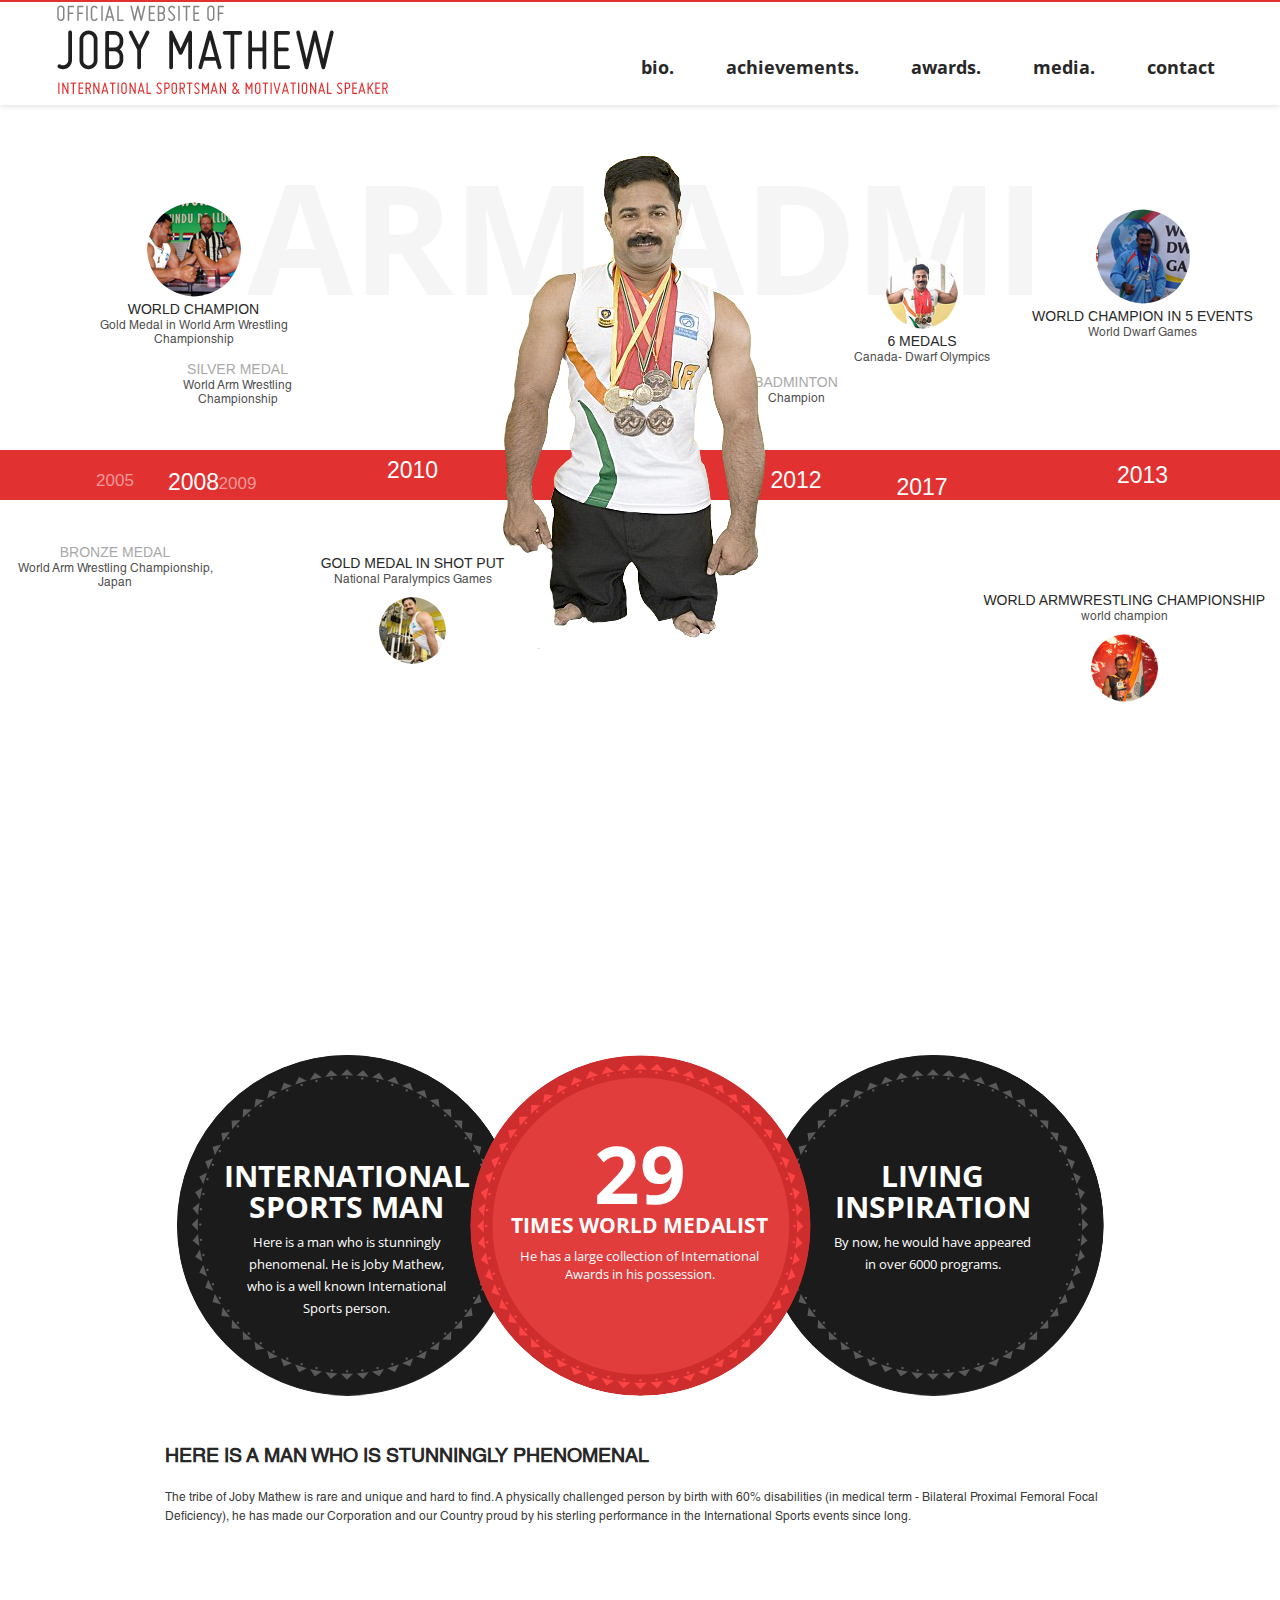
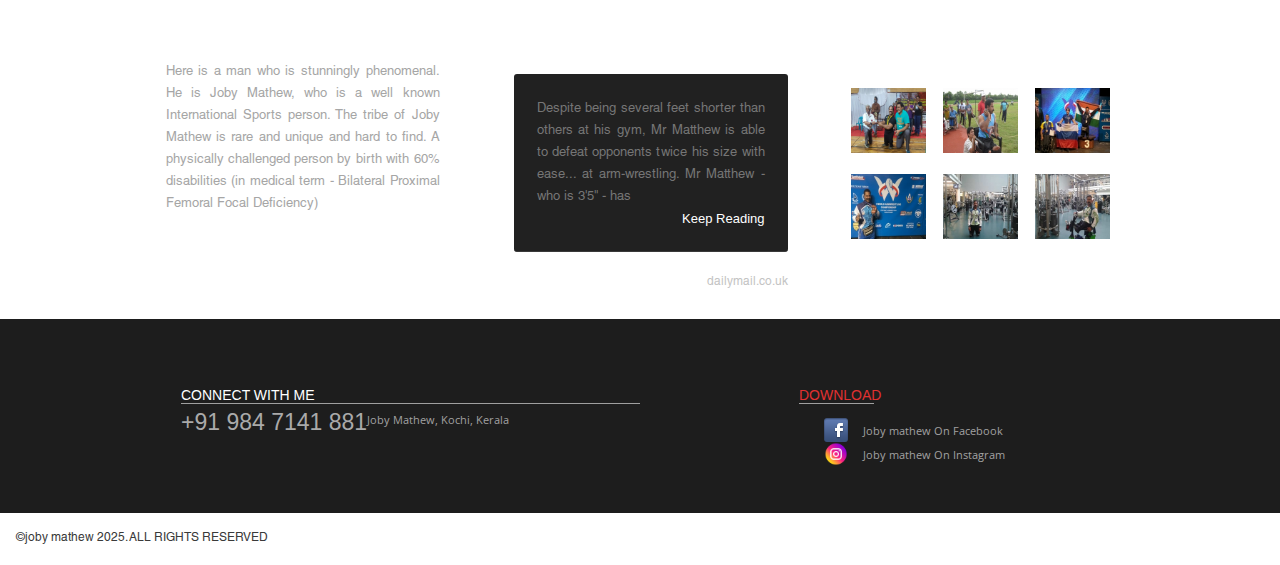
==== commit 40690db9: "update" ====
--- a/index.html
+++ b/index.html
@@ -8,13 +8,15 @@
 		content="Here is a man who is stunningly phenomenal. He is Joby Mathew, who is a well known International Sports person.Joby has won medals in national and international arm wrestling championships not only in the disabled category but also the normal category in Japan.">
 	<meta name="viewport" content="width=device-width">
 	<meta charset="UTF-8">
-    <meta name="viewport" content="width=device-width, initial-scale=1.0">
+	<meta name="viewport" content="width=device-width, initial-scale=1.0">
 	<title>Joby Mathew | International Sportsman | Arm Wresting World Champion | Arm Wrestler | Arm Wrestling Champion
 	</title>
 	<link rel="profile" href="http://gmpg.org/xfn/11">
-	<!-- <link rel="stylesheet" type="text/css" media="all" href="style.css"> -->
-	<link rel="stylesheet" type="text/css" media="all" href="newstylemain.css">
-	<!-- <link rel="stylesheet" type="text/css" media="all" href="newstyle.css"> -->
+
+	<link rel="stylesheet" type="text/css" media="all" href="responsive_style.css">
+	<link rel="stylesheet" type="text/css" media="all" href="./responsive_style2.css">
+
+
 	<!-- Internet Explorer HTML5 enabling code: -->
 	<!--[if IE]>
        <script src="http://html5shiv.googlecode.com/svn/trunk/html5.js"></script>
@@ -26,7 +28,6 @@
        }
        </style>      
 <![endif]-->
-	<link rel="stylesheet" type="text/css" media="all" href="./style2_copy.css">
 	<link rel="stylesheet" href="./prettyPhoto.css" type="text/css" media="screen" charset="utf-8">
 
 
@@ -96,7 +97,7 @@
 				</nav>
 			</div>
 		</header>
-		
+
 		<section id="banner_cont">
 			<img src="images/back.png" class="bg-img" alt="Background">
 			<section id="awards_part">
@@ -238,7 +239,6 @@
 						<h1>International Sports Man</h1>
 						<p>Here is a man who is stunningly phenomenal. He is Joby Mathew, who is a well known
 							International Sports person.</p>
-
 					</article>
 
 					<article class="cercle_red">
@@ -258,12 +258,15 @@
 				<article class="discription">
 					<div class="description-wrap">
 						<h2>HERE IS A MAN WHO IS STUNNINGLY PHENOMENAL</h2>
-					<p>
-						The tribe of Joby Mathew is rare and unique and hard to find. A physically challenged person by
-						birth with 60% disabilities (in medical term - Bilateral Proximal Femoral Focal Deficiency), he
-						has made our Corporation and our Country proud by his sterling performance in the International
-						Sports events since long.
-					</p>
+						<p>
+							The tribe of Joby Mathew is rare and unique and hard to find. A physically challenged person
+							by
+							birth with 60% disabilities (in medical term - Bilateral Proximal Femoral Focal Deficiency),
+							he
+							has made our Corporation and our Country proud by his sterling performance in the
+							International
+							Sports events since long.
+						</p>
 					</div>
 				</article>
 
@@ -405,7 +408,7 @@
 				</article>
 			</section>
 
-			
+
 
 
 
--- a/responsive_style.css
+++ b/responsive_style.css
@@ -0,0 +1,3316 @@
+/*
+Theme Name: Jobymathew
+Theme URI: http://wordpress.org/extend/themes/jobymathew
+Author: Storybox
+Author URI: http://insidestorybox.com/
+Description: The 2011 theme for WordPress is sophisticated, lightweight, and adaptable. Make it yours with a custom menu, header image, and background -- then go further with available theme options for light or dark color scheme, custom link colors, and three layout choices. Twenty Eleven comes equipped with a Showcase page template that transforms your front page into a showcase to show off your best content, widget support galore (sidebar, three footer areas, and a Showcase page widget area), and a custom "Ephemera" widget to display your Aside, Link, Quote, or Status posts. Included are styles for print and for the admin editor, support for featured images (as custom header images on posts and pages and as large images on featured "sticky" posts), and special styles for six different post formats.
+Version: 1.4
+License: GNU General Public License v2 or later
+License URI: http://www.gnu.org/licenses/gpl-2.0.html
+Tags: dark, light, white, black, gray, one-column, two-columns, left-sidebar, right-sidebar, fixed-width, flexible-width, custom-background, custom-colors, custom-header, custom-menu, editor-style, featured-image-header, featured-images, full-width-template, microformats, post-formats, rtl-language-support, sticky-post, theme-options, translation-ready
+Text Domain: twentyeleven
+*/
+
+/* =Reset default browser CSS. Based on work by Eric Meyer: http://meyerweb.com/eric/tools/css/reset/index.html
+-------------------------------------------------------------- */
+@font-face {
+    font-family: 'MisoRegular';
+    src: url('type/miso-regular-webfont.eot');
+    src: url('type/miso-regular-webfont.eot?#iefix') format('embedded-opentype'),
+         url('type/miso-regular-webfont.woff') format('woff'),
+         url('type/miso-regular-webfont.ttf') format('truetype'),
+         url('type/miso-regular-webfont.svg#MisoRegular') format('svg');
+    font-weight: normal;
+    font-style: normal;
+
+}
+@font-face {
+    font-family: 'OpenSansBold';
+    src: url('type/OpenSans-Bold-webfont.eot');
+    src: url('type/OpenSans-Bold-webfont.eot?#iefix') format('embedded-opentype'),  url('type/OpenSans-Bold-webfont.woff') format('woff'),  url('type/OpenSans-Bold-webfont.ttf') format('truetype'),  url('type/OpenSans-Bold-webfont.svg#OpenSansBold') format('svg');
+    font-weight: normal;
+    font-style: normal;
+}
+@font-face {
+    font-family: 'OpenSansRegular';
+    src: url('type/OpenSans-Regular-webfont.eot');
+    src: url('type/OpenSans-Regular-webfont.eot?#iefix') format('embedded-opentype'),
+         url('type/OpenSans-Regular-webfont.woff') format('woff'),
+         url('type/OpenSans-Regular-webfont.ttf') format('truetype'),
+         url('type/OpenSans-Regular-webfont.svg#OpenSansRegular') format('svg');
+    font-weight: normal;
+    font-style: normal;
+
+}
+
+@font-face {
+    font-family: 'OpenSansLight';
+    src: url('type/OpenSans-Light-webfont.eot');
+    src: url('type/OpenSans-Light-webfont.eot?#iefix') format('embedded-opentype'),
+         url('type/OpenSans-Light-webfont.woff') format('woff'),
+         url('type/OpenSans-Light-webfont.ttf') format('truetype'),
+         url('type/OpenSans-Light-webfont.svg#OpenSansLight') format('svg');
+    font-weight: normal;
+    font-style: normal;
+
+}
+
+@font-face {
+    font-family: 'OpenSansSemibold';
+    src: url('type/OpenSans-Semibold-webfont.eot');
+    src: url('type/OpenSans-Semibold-webfont.eot?#iefix') format('embedded-opentype'),
+         url('type/OpenSans-Semibold-webfont.woff') format('woff'),
+         url('type/OpenSans-Semibold-webfont.ttf') format('truetype'),
+         url('type/OpenSans-Semibold-webfont.svg#OpenSansSemibold') format('svg');
+    font-weight: normal;
+    font-style: normal;
+
+}
+
+@font-face {
+    font-family: 'HelveticaLTStdRoman';
+    src: url('type/helveticaltstd-roman_2-webfont.eot');
+    src: url('type/helveticaltstd-roman_2-webfont.eot?#iefix') format('embedded-opentype'), url('type/helveticaltstd-roman_2-webfont.woff') format('woff'), url('type/helveticaltstd-roman_2-webfont.ttf') format('truetype'), url('type/helveticaltstd-roman_2-webfont.svg#HelveticaLTStdRoman') format('svg');
+    font-weight: normal;
+    font-style: normal;
+}
+/* Styles by AMAL.V*/
+
+@font-face {
+  font-family: "HelveticaLTStdRoman";
+  src: url("./assets/fonts/Helvetica-LT-Std-Roman/Helvetica-LT-Std-Roman.otf")
+    format("opentype");
+  font-weight: 400;
+  font-style: normal;
+  font-display: swap;
+}
+@font-face {
+  font-family: "MisoRegular";
+  src: url("./assets/fonts/miso-regular/miso-regular.ttf") format("truetype");
+  font-weight: 400;
+  font-style: normal;
+  font-display: swap;
+}
+
+@font-face {
+  font-family: "OpenSansLight";
+  src: url("./assets/fonts/OpenSans/OpenSans-Light.ttf") format("truetype");
+  font-weight: 300;
+  font-style: normal;
+}
+@font-face {
+  font-family: "OpenSansRegular";
+  src: url("./assets/fonts/OpenSans/OpenSans-Regular.ttf") format("truetype");
+  font-weight: 400;
+  font-style: normal;
+}
+@font-face {
+  font-family: "OpenSansSemibold";
+  src: url("./assets/fonts/OpenSans/OpenSans-Semibold.ttf") format("truetype");
+  font-weight: 600;
+  font-style: normal;
+}
+@font-face {
+  font-family: "OpenSansBold";
+  src: url("./assets/fonts/OpenSans/OpenSans-Bold.ttf") format("truetype");
+  font-weight: 700;
+  font-style: normal;
+}
+* {
+    margin: 0;
+    padding: 0;
+    box-sizing: border-box;
+}
+
+body {
+    font-family: "Open Sans", Arial, sans-serif;
+    line-height: 1.6;
+    overflow-x: hidden;
+}
+
+.container {
+    max-width: 1200px;
+    margin: 0 auto;
+    padding: 0 15px;
+    width: 100%;
+}
+
+/* Header */
+.achive_head {
+    position: fixed;
+    top: 0;
+    width: 100%;
+    background: #fff;
+    z-index: 999;
+    padding: 15px 0;
+    box-shadow: 0 2px 5px rgba(0, 0, 0, 0.1);
+}
+
+#branding hgroup {
+    display: flex;
+    justify-content: space-between;
+    align-items: center;
+    flex-wrap: wrap;
+}
+
+#logopart h1 {
+    font-size: 2rem;
+    color: #292929;
+}
+
+#site-description {
+    font-size: 1rem;
+    color: #757575;
+}
+
+.menu-toggle {
+    display: none;
+    background: #e13131;
+    color: #fff;
+    border: none;
+    padding: 10px;
+    cursor: pointer;
+    font-size: 1rem;
+}
+
+#menu-topmenu {
+    display: flex;
+    list-style: none;
+    margin: 0;
+    padding: 0;
+}
+
+#menu-topmenu li {
+    margin: 0 10px;
+}
+
+#menu-topmenu a {
+    color: #292929;
+    text-decoration: none;
+    font-weight: bold;
+}
+
+#menu-topmenu a:hover {
+    color: #e13131;
+}
+
+/* Awards Section */
+#awards_part {
+    display: grid;
+    grid-template-columns: repeat(auto-fit, minmax(250px, 1fr));
+    gap: 20px;
+    padding: 20px 0;
+}
+
+.awards {
+    text-align: center;
+    padding: 15px;
+}
+
+.awards h1 {
+    font-size: 1.5rem;
+    color: #292929;
+}
+
+.awards p {
+    font-size: 1rem;
+    color: #5b5b5b;
+}
+
+.awards img {
+    max-width: 100%;
+    height: auto;
+}
+
+/* Profile Section */
+.textwidget {
+	align-items: end !important;
+}
+.textwidget .test_dtls small {
+	padding: 0 !important;
+}
+
+#wrap.ss-container {
+    display: grid;
+    grid-template-columns: repeat(auto-fit, minmax(300px, 1fr));
+    gap: 30px;
+    padding: 20px 0;
+}
+
+.ss-row {
+    display: flex;
+    flex-direction: column;
+    align-items: center;
+}
+
+.ss-left, .ss-right {
+    flex: 1;
+    max-width: 100%;
+    text-align: center;
+}
+
+/* Footer */
+#colophon {
+    background: #fff;
+    color: #a1a1a1;
+    text-align: center;
+    padding: 20px 0;
+    padding-bottom: 0;
+}
+
+#h_contact {
+    background: #1d1d1d;
+    padding: 20px 0;
+}
+
+#h_cnt {
+    display: flex;
+    flex-wrap: wrap;
+    justify-content: space-between;
+    gap: 20px;
+}
+
+
+
+/* Media Queries */
+@media (max-width: 768px) {
+	
+    .menu-toggle {
+        display: block;
+        float: right;
+    }
+
+    .menu-topmenu-container {
+        display: none;
+        width: 100%;
+    }
+
+    .menu-topmenu-container.active {
+        display: block;
+    }
+
+    #menu-topmenu {
+        flex-direction: column;
+        text-align: center;
+    }
+
+    #menu-topmenu li {
+        margin: 10px 0;
+    }
+
+    #h_cnt {
+        flex-direction: column;
+    }
+
+    .cnt_adrs, .flw_part {
+        flex: 1 1 100%;
+        margin: 20px 0;
+		width: 100% !important;
+    }
+}
+
+@media (max-width: 480px) {
+    #logopart h1 {
+        font-size: 1.5rem;
+    }
+
+    #site-description {
+        font-size: 0.9rem;
+    }
+
+    .awards h1 {
+        font-size: 1.2rem;
+    }
+
+    .awards p {
+        font-size: 0.9rem;
+    }
+}
+
+@media (min-width: 769px) {
+    .ss-left, .ss-right {
+        flex: 1 1 45%;
+        max-width: 45%;
+    }
+
+    .ss-left {
+        text-align: right;
+    }
+
+    .ss-right {
+        text-align: left;
+    }
+}
+/* Styles by AMAL.V end ______*/
+
+
+
+
+
+
+
+table {/* tables still need 'cellspacing="0"' in the markup */
+	border-collapse: separate;
+	border-spacing: 0;
+}
+caption, th, td {
+	font-weight: normal;
+	text-align: left;
+}
+blockquote:before, blockquote:after,
+q:before, q:after {
+	content: "";
+}
+blockquote, q {
+	quotes: "" "";
+}
+a img {
+	border: 0;
+}
+article, aside, details, figcaption, figure,
+footer, header, hgroup, menu, nav, section {
+	display: block;
+}
+a, a:hover, a:active, a:visited { text-decoration:none !important;}
+
+/* =Structure
+----------------------------------------------- */
+
+body {
+	padding: 0px;
+}
+#page {
+	margin: 0em auto;
+	max-width:100%;
+}
+#branding hgroup {
+	margin:30px auto;
+	width:960px;
+	height:100px;
+	overflow: hidden;
+}
+#access div {
+	margin: 0px;
+}
+#primary {
+	float: left;
+	width:100%;
+}
+#content {
+	margin: 0 34% 0 0;
+	width: 630px;
+}
+#secondary {
+	float: right;
+	margin-right:0px;
+	width: 310px;
+	color:#FFF;
+}
+
+/* Singular */
+.singular #primary {
+	margin: 0;
+}
+.singular #content,
+.left-sidebar.singular #content {
+	margin: 0;
+	position: relative;
+	width: auto;
+}
+.singular .entry-header,
+.singular .entry-content,
+.singular footer.entry-meta,
+.singular #comments-title {
+	margin: 0 auto;
+	width:100%;
+}
+
+/* Attachments */
+.singular .image-attachment .entry-content {
+	margin: 0 auto;
+	width: auto;
+}
+.singular .image-attachment .entry-description {
+	margin: 0 auto;
+	width: 68.9%;
+}
+
+/* Showcase */
+.page-template-showcase-php #primary,
+.left-sidebar.page-template-showcase-php #primary {
+	margin: 0;
+}
+.page-template-showcase-php #content,
+.left-sidebar.page-template-showcase-php #content {
+	margin: 0 7.6%;
+	width: auto;
+}
+.page-template-showcase-php section.recent-posts {
+	float: right;
+	margin: 0 0 0 31%;
+	width: 69%;
+}
+.page-template-showcase-php #main .widget-area {
+	float: left;
+	margin: 0 -22.15% 0 0;
+	width: 22.15%;
+}
+
+/* error404 */
+.error404 #primary {
+	float: none;
+	margin: 0;
+}
+.error404 #primary #content {
+	margin: 0 7.6%;
+	width: auto;
+}
+
+/* Alignment */
+.alignleft {
+	display: inline;
+	float: left;
+	margin-right: 1.625em;
+}
+.alignright {
+	display: inline;
+	float: right;
+	margin-left: 1.625em;
+}
+.aligncenter {
+	clear: both;
+	display: block;
+	margin-left: auto;
+	margin-right: auto;
+}
+
+/* Right Content */
+.left-sidebar #primary {
+	float: right;
+	margin: 0 0 0 -26.4%;
+	width: 100%;
+}
+.left-sidebar #content {
+	margin: 0 7.6% 0 34%;
+	width: 58.4%;
+}
+.left-sidebar #secondary {
+	float: left;
+	margin-left: 7.6%;
+	margin-right: 0;
+	width: 18.8%;
+}
+
+/* One column */
+.one-column #page {
+	max-width: 690px;
+}
+.one-column #content {
+	margin: 0 7.6%;
+	width: auto;
+}
+.one-column #nav-below {
+	border-bottom: 1px solid #ddd;
+	margin-bottom: 1.625em;
+}
+.one-column #secondary {
+	float: none;
+	margin: 0 7.6%;
+	width: auto;
+}
+/* Simplify the showcase template */
+.one-column .page-template-showcase-php section.recent-posts {
+	float: none;
+	margin: 0;
+	width: 100%;
+}
+.one-column .page-template-showcase-php #main .widget-area {
+	float: none;
+	margin: 0;
+	width: auto;
+}
+.one-column .page-template-showcase-php .other-recent-posts {
+	border-bottom: 1px solid #ddd;
+}
+/* Simplify the showcase template when small feature */
+.one-column section.featured-post .attachment-small-feature {
+	border: none;
+	display: block;
+	height: auto;
+	max-width: 60%;
+	position: static;
+}
+.one-column article.feature-image.small {
+	margin: 0 0 1.625em;
+	padding: 0;
+}
+.one-column article.feature-image.small .entry-title {
+	font-size: 20px;
+	line-height: 1.3em;
+}
+.one-column article.feature-image.small .entry-summary {
+	height: 150px;
+	overflow: hidden;
+	padding: 0;
+	text-overflow: ellipsis;
+}
+.one-column article.feature-image.small .entry-summary a {
+	left: -9%;
+}
+/* Remove the margin on singular articles */
+.one-column.singular .entry-header,
+.one-column.singular .entry-content,
+.one-column.singular footer.entry-meta,
+.one-column.singular #comments-title {
+	width: 100%;
+}
+/* Simplify the pullquotes and pull styles */
+.one-column.singular blockquote.pull {
+	margin: 0 0 1.625em;
+}
+.one-column.singular .pull.alignleft {
+	margin: 0 1.625em 0 0;
+}
+.one-column.singular .pull.alignright {
+	margin: 0 0 0 1.625em;
+}
+.one-column.singular .entry-meta .edit-link a {
+	position: absolute;
+	left: 0;
+	top: 40px;
+}
+.one-column.singular #author-info {
+	margin: 2.2em -8.8% 0;
+	padding: 20px 8.8%;
+}
+/* Make sure we have room for our comment avatars */
+.one-column .commentlist > li.comment {
+	margin-left: 102px;
+	width: auto;
+}
+/* Make sure the logo and search form don't collide */
+.one-column #branding #searchform {
+	right: 40px;
+	top: 4em;
+}
+/* Talking avatars take up too much room at this size */
+.one-column .commentlist > li.comment {
+	margin-left: 0;
+}
+.one-column .commentlist > li.comment .comment-meta,
+.one-column .commentlist > li.comment .comment-content {
+	margin-right: 85px;
+}
+.one-column .commentlist .avatar {
+	background: transparent;
+	display: block;
+	padding: 0;
+	top: 1.625em;
+	left: auto;
+	right: 1.625em;
+}
+.one-column .commentlist .children .avatar {
+	background: none;
+	padding: 0;
+	position: absolute;
+	top: 2.2em;
+	left: 2.2em;
+}
+.one-column #respond {
+	width: auto;
+}
+
+
+/* =Global
+----------------------------------------------- */
+
+body, input, textarea {
+	color: #A6A6A6;
+	font-family: 'HelveticaLTStdRoman';
+	font-size:13px;
+	line-height:22px;
+	font-weight: 300;
+	line-height: 1.625;
+}
+body {
+	background: #fff;
+}
+#page {
+	background: #fff;
+}
+
+/* Headings */
+h1,h2,h3,h4,h5,h6 {
+	clear:none;
+}
+hr {
+	background-color: #ccc;
+	border: 0;
+	height: 1px;
+	margin-bottom: 1.625em;
+}
+
+/* Text elements */
+p {
+	color:#3A3A3A;
+	width: 100%;
+	font-size: 12px;
+	/* margin: 1rem; */
+}
+ul, ol {
+	margin: 0px;
+}
+ul {
+	list-style: square;
+}
+ol {
+	list-style-type: decimal;
+}
+ol ol {
+	list-style: upper-alpha;
+}
+ol ol ol {
+	list-style: lower-roman;
+}
+ol ol ol ol {
+	list-style: lower-alpha;
+}
+ul ul, ol ol, ul ol, ol ul {
+	margin-bottom: 0;
+}
+dl {
+	margin: 0 1.625em;
+}
+dt {
+	font-weight: bold;
+}
+dd {
+	margin-bottom: 1.625em;
+}
+strong {
+	font-weight: bold;
+}
+cite, em, i {
+	font-style: italic;
+}
+blockquote {
+	font-family: 'HelveticaLTStdRoman';
+	font-weight: normal;
+	margin: 0px;
+}
+blockquote p {
+	    width:260px;
+        height:auto;
+        float:right;
+        background:#212121;
+        border-bottom:#393939 solid 1px;
+        -webkit-border-radius:3px;
+   		-moz-border-radius:3px;
+        border-radius:3px;
+            font:13px HelveticaLTStdRoman, Arial, Helvetica, sans-serif;
+    color:#757575;
+    padding:25px 23px;
+    margin:12px 0 0 23px;
+    line-height:22px;
+    z-index:10px;
+}
+blockquote em, blockquote i, blockquote cite {
+	font-style: normal;
+}
+blockquote cite {
+	color: #666;
+	font: 12px "Helvetica Neue", Helvetica, Arial, sans-serif;
+	font-weight: 300;
+	letter-spacing: 0.05em;
+	text-transform: uppercase;
+}
+pre {
+	background: #f4f4f4;
+	font: 13px "Courier 10 Pitch", Courier, monospace;
+	line-height: 1.5;
+	margin-bottom: 1.625em;
+	overflow: auto;
+	padding: 0.75em 1.625em;
+}
+code, kbd, samp, var {
+	font: 13px Monaco, Consolas, "Andale Mono", "DejaVu Sans Mono", monospace;
+}
+abbr, acronym, dfn {
+	border-bottom: 1px dotted #666;
+	cursor: help;
+}
+address {
+	display: block;
+	margin: 0 0 1.625em;
+}
+ins {
+	background: #fff9c0;
+	text-decoration: none;
+}
+sup,
+sub {
+	font-size: 10px;
+	height: 0;
+	line-height: 1;
+	position: relative;
+	vertical-align: baseline;
+}
+sup {
+	bottom: 1ex;
+}
+sub {
+	top: .5ex;
+}
+
+/* Forms */
+input[type=text],
+input[type=password],
+textarea {
+	background: #fafafa;
+	-moz-box-shadow: inset 0 1px 1px rgba(0,0,0,0.1);
+	-webkit-box-shadow: inset 0 1px 1px rgba(0,0,0,0.1);
+	box-shadow: inset 0 1px 1px rgba(0,0,0,0.1);
+	border: 1px solid #ddd;
+	color: #888;
+}
+input[type=text]:focus,
+textarea:focus {
+	color: #373737;
+}
+textarea {
+	padding-left: 3px;
+	width: 98%;
+}
+input[type=text] {
+	padding: 3px;
+}
+input#s {
+	background: url(images/search.png) no-repeat 5px 6px;
+	-moz-border-radius: 2px;
+	border-radius: 2px;
+	font-size: 14px;
+	height: 22px;
+	line-height: 1.2em;
+	padding: 4px 10px 4px 28px;
+}
+input#searchsubmit {
+	display: none;
+}
+
+/* Links */
+a {
+	color: #1982d1;
+	text-decoration: none;
+}
+a:focus,
+a:active,
+a:hover {
+	text-decoration: underline;
+}
+
+/* Assistive text */
+.assistive-text {
+	position: absolute !important;
+	clip: rect(1px 1px 1px 1px); /* IE6, IE7 */
+	clip: rect(1px, 1px, 1px, 1px);
+}
+#access a.assistive-text:active,
+#access a.assistive-text:focus {
+	background: #eee;
+	border-bottom: 1px solid #ddd;
+	color: #1982d1;
+	clip: auto !important;
+	font-size: 12px;
+	position: absolute;
+	text-decoration: underline;
+	top: 0;
+	left: 7.6%;
+}
+
+
+/* =Header
+----------------------------------------------- */
+
+#branding {
+	border-top: 2px solid #e13131;
+	padding-bottom: 10px;
+	position: relative;
+	z-index: 9999;
+	overflow:hidden;
+}
+#logopart { 
+	width:335px;
+	float:left;
+	height:93px;
+	background: url(images/logo.jpg) no-repeat;
+}
+#logopart h1, #logopart h2 { display:none;}
+#logopart a { 
+	display:block;
+	width:335px;
+	float:left;
+	height:93px;
+	}
+#site-title {
+	float:left;
+	margin-top:35px;
+}
+#site-title a {
+	color: #292929;
+	font-size: 60px;
+	line-height: 33px;
+	text-decoration: none;
+	font-family: 'MisoRegular';
+	text-transform:uppercase;
+	font-weight:normal;
+}
+#site-title a:hover,
+#site-title a:focus,
+#site-title a:active {
+	color: #e13131;
+}
+#site-description {
+	color: #e13131;
+	font-size: 24px;
+	width:300px;
+	float:left;
+	font-family: 'MisoRegular';
+	text-transform:uppercase;
+	line-height:10px;
+	margin-left:35px;
+}
+#branding img {
+	height: auto;
+	margin-bottom: -7px;
+	width: 100%;
+}
+
+
+/* =Menu
+-------------------------------------------------------------- */
+
+#access {
+	
+	display: block;
+	float:right;
+	/* width:600px; */
+	margin-top: 1rem;
+
+	
+}
+#access ul {
+	font-size: 13px;
+	list-style: none;
+	margin:0px;
+	padding-left: 0;
+	float:right;
+}
+#access li {
+	float: left;
+	position: relative;
+	margin-top:35px;
+}
+#access a {
+	color: #282828;
+	display: block;
+	padding: 0 0 0 32px;
+	text-decoration: none;
+	font-size: 18px;
+	font-family: 'OpenSansBold';
+}
+#access ul ul {
+	-moz-box-shadow: 0 3px 3px rgba(0,0,0,0.2);
+	-webkit-box-shadow: 0 3px 3px rgba(0,0,0,0.2);
+	box-shadow: 0 3px 3px rgba(0,0,0,0.2);
+	display: none;
+	float: left;
+	margin: 0;
+	position: absolute;
+	top: 3.333em;
+	left: 0;
+	width: 188px;
+	z-index: 99999;
+}
+#access ul ul ul {
+	left: 100%;
+	top: 0;
+}
+#access ul ul a {
+	background: #f9f9f9;
+	border-bottom: 1px dotted #ddd;
+	color: #444;
+	font-size: 13px;
+	font-weight: normal;
+	height: auto;
+	padding: 10px 10px;
+	width: 168px;
+}
+#access li:hover > a,
+#access ul ul :hover > a,
+#access a:focus {
+	color:#e13131;
+	
+}
+#access li:hover > a,
+#access a:focus {
+	color:#e13131;
+}
+#access ul li:hover > ul {
+	display: block;
+}
+#access .current-menu-item > a,
+#access .current-menu-ancestor > a,
+#access .current_page_item > a,
+#access .current_page_ancestor > a {
+	color:#e13131;
+}
+
+/* Search Form */
+#branding #searchform {
+	position: absolute;
+	top: 3.8em;
+	right: 7.6%;
+	text-align: right;
+}
+#branding #searchform div {
+	margin: 0;
+}
+#branding #s {
+	float: right;
+	-webkit-transition-duration: 400ms;
+	-webkit-transition-property: width, background;
+	-webkit-transition-timing-function: ease;
+	-moz-transition-duration: 400ms;
+	-moz-transition-property: width, background;
+	-moz-transition-timing-function: ease;
+	-o-transition-duration: 400ms;
+	-o-transition-property: width, background;
+	-o-transition-timing-function: ease;
+	width: 72px;
+}
+#branding #s:focus {
+	background-color: #f9f9f9;
+	width: 196px;
+}
+#branding #searchsubmit {
+	display: none;
+}
+#branding .only-search #searchform {
+	top: 5px;
+	z-index: 1;
+}
+#branding .only-search #s {
+	background-color: #666;
+	border-color: #000;
+	color: #222;
+}
+#branding .only-search #s,
+#branding .only-search #s:focus {
+	width: 85%;
+}
+#branding .only-search #s:focus {
+	background-color: #bbb;
+}
+#branding .with-image #searchform {
+	top: auto;
+	bottom: -27px;
+	max-width: 195px;
+}
+#branding .only-search + #access div {
+	padding-right: 205px;
+}
+
+
+/* =Content
+----------------------------------------------- */
+#mainwrap { 
+	width:100%;
+	display:block;
+	overflow:auto;
+	background: url(images/abt_back.png) repeat;
+}
+#main {
+	clear: both;
+	padding:0px;
+	width:960px;
+	margin:auto;
+	color: #A6A6A6;
+	
+}
+#indexcontent { display:none;}
+.page-title {
+	color: #666;
+	font-size: 10px;
+	font-weight: 500;
+	letter-spacing: 0.1em;
+	line-height: 2.6em;
+	margin: 0 0 2.6em;
+	text-transform: uppercase;
+}
+.page-title a {
+	font-size: 12px;
+	font-weight: bold;
+	letter-spacing: 0;
+	text-transform: none;
+}
+.hentry,
+.no-results {
+	margin: 0 0 1.625em;
+	padding: 0 0 1.625em;
+	position: relative;
+}
+.hentry:last-child,
+.no-results {
+	border-bottom: none;
+}
+.blog .sticky .entry-header .entry-meta {
+	clip: rect(1px 1px 1px 1px); /* IE6, IE7 */
+	clip: rect(1px, 1px, 1px, 1px);
+	position: absolute !important;
+}
+.entry-title,
+.entry-header .entry-meta {
+	padding-right: 76px;
+}
+.entry-title {
+	clear: both;
+	color: #222;
+	font-size: 26px;
+	font-weight: bold;
+	line-height: 1.5em;
+	padding-bottom: .3em;
+	padding-top: 15px;
+	display:none;
+}
+.entry-title,
+.entry-title a {
+	color: #222;
+	text-decoration: none;
+}
+.entry-title a:hover,
+.entry-title a:focus,
+.entry-title a:active {
+	color: #1982d1;
+}
+.entry-meta {
+	color: #666;
+	clear: both;
+	font-size: 12px;
+	line-height: 18px;
+}
+.entry-meta a {
+	font-weight: bold;
+}
+.single-author .entry-meta .by-author {
+	display: none;
+}
+.entry-content,
+.entry-summary {
+	padding:0px;
+}
+.entry-content h1,
+.entry-content h2,
+.comment-content h1,
+.comment-content h2 {
+	color: #000;
+	font-weight: bold;
+	margin: 0 0 .8125em;
+}
+.entry-content h2, .comment-content h2 {
+	font-size:21px;
+}
+.entry-content h3,
+.comment-content h3 {
+	font-size: 10px;
+	letter-spacing: 0.1em;
+	line-height: 2.6em;
+	text-transform: uppercase;
+}
+.entry-content table,
+.comment-content table {
+	border-bottom: 1px solid #ddd;
+	margin: 0 0 1.625em;
+	width: 100%;
+}
+.entry-content th,
+.comment-content th {
+	color: #666;
+	font-size: 10px;
+	font-weight: 500;
+	letter-spacing: 0.1em;
+	line-height: 2.6em;
+	text-transform: uppercase;
+}
+.entry-content td,
+.comment-content td {
+	border-top: 1px solid #ddd;
+	padding: 6px 10px 6px 0;
+}
+.entry-content #s {
+	width: 75%;
+}
+.comment-content ul,
+.comment-content ol {
+	margin-bottom: 1.625em;
+}
+.comment-content ul ul,
+.comment-content ol ol,
+.comment-content ul ol,
+.comment-content ol ul {
+	margin-bottom: 0;
+}
+dl.gallery-item {
+	margin: 0;
+}
+.page-link {
+	clear: both;
+	display: block;
+	margin: 0 0 1.625em;
+}
+.page-link a {
+	background: #eee;
+	color: #373737;
+	margin: 0;
+	padding: 2px 3px;
+	text-decoration: none;
+}
+.page-link a:hover {
+	background: #888;
+	color: #fff;
+	font-weight: bold;
+}
+.page-link span {
+	margin-right: 6px;
+}
+.entry-meta .edit-link a,
+.commentlist .edit-link a {
+	background: #eee;
+	-moz-border-radius: 3px;
+	border-radius: 3px;
+	color: #666;
+	float: right;
+	font-size: 12px;
+	line-height: 1.5em;
+	font-weight: 300;
+	text-decoration: none;
+	padding: 0 8px;
+}
+.entry-meta .edit-link a:hover,
+.commentlist .edit-link a:hover {
+	background: #888;
+	color: #fff;
+}
+.entry-content .edit-link {
+	clear: both;
+	display: block;
+}
+
+/* Images */
+.entry-content img,
+.comment-content img,
+.widget img {
+	max-width: 97.5%; /* Fluid images for posts, comments, and widgets */
+}
+img[class*="align"],
+img[class*="wp-image-"],
+img[class*="attachment-"] {
+	height: auto; /* Make sure images with WordPress-added height and width attributes are scaled correctly */
+}
+img.size-full,
+img.size-large {
+	max-width: 97.5%;
+	width: auto; /* Prevent stretching of full-size and large-size images with height and width attributes in IE8 */
+	height: auto; /* Make sure images with WordPress-added height and width attributes are scaled correctly */
+}
+.entry-content img.wp-smiley {
+	border: none;
+	margin-bottom: 0;
+	margin-top: 0;
+	padding: 0;
+}
+img.alignleft,
+img.alignright,
+img.aligncenter {
+	margin-bottom: 1.625em;
+}
+p img,
+.wp-caption {
+	margin-top: 0.4em;
+}
+.wp-caption {
+	background: #eee;
+	margin-bottom: 1.625em;
+	max-width: 96%;
+	padding: 9px;
+}
+.wp-caption img {
+	display: block;
+	margin: 0 auto;
+	max-width: 98%;
+}
+.wp-caption .wp-caption-text,
+.gallery-caption {
+	color: #666;
+	font-family: Georgia, serif;
+	font-size: 12px;
+}
+.wp-caption .wp-caption-text {
+	margin-bottom: 0.6em;
+	padding: 10px 0 5px 40px;
+	position: relative;
+}
+.wp-caption .wp-caption-text:before {
+	color: #666;
+	content: '\2014';
+	font-size: 14px;
+	font-style: normal;
+	font-weight: bold;
+	margin-right: 5px;
+	position: absolute;
+	left: 10px;
+	top: 7px;
+}
+#content .gallery {
+	margin: 0 auto 1.625em;
+}
+#content .gallery a img {
+	border: none;
+}
+img#wpstats {
+	display: block;
+	margin: 0 auto 1.625em;
+}
+#content .gallery-columns-4 .gallery-item {
+	width: 23%;
+	padding-right: 2%;
+}
+#content .gallery-columns-4 .gallery-item img {
+	width: 100%;
+	height: auto;
+}
+
+/* Image borders */
+img[class*="align"],
+img[class*="wp-image-"],
+#content .gallery .gallery-icon img {/* Add fancy borders to all WordPress-added images but not things like badges and icons and the like */
+	border: none;
+	padding:0px;
+}
+.wp-caption img {
+	border-color: #eee;
+}
+a:focus img[class*="align"],
+a:hover img[class*="align"],
+a:active img[class*="align"],
+a:focus img[class*="wp-image-"],
+a:hover img[class*="wp-image-"],
+a:active img[class*="wp-image-"],
+#content .gallery .gallery-icon a:focus img,
+#content .gallery .gallery-icon a:hover img,
+#content .gallery .gallery-icon a:active img {/* Add some useful style to those fancy borders for linked images ... */
+	background: #eee;
+	border-color: #bbb;
+}
+.wp-caption a:focus img,
+.wp-caption a:active img,
+.wp-caption a:hover img {/* ... including captioned images! */
+	background: #fff;
+	border-color: #ddd;
+}
+
+/* Make sure embeds and iframes fit their containers */
+embed,
+iframe,
+object {
+	max-width: 100%;
+}
+
+/* Password Protected Posts */
+.post-password-required .entry-header .comments-link {
+	margin: 1.625em 0 0;
+}
+.post-password-required input[type=password] {
+	margin: 0.8125em 0;
+}
+.post-password-required input[type=password]:focus {
+	background: #f7f7f7;
+}
+
+/* Author Info */
+#author-info {
+	font-size: 12px;
+	overflow: hidden;
+}
+.singular #author-info {
+	background: #f9f9f9;
+	border-top: 1px solid #ddd;
+	border-bottom: 1px solid #ddd;
+	margin: 2.2em -35.6% 0 -35.4%;
+	padding: 20px 35.4%;
+}
+.archive #author-info {
+	border-bottom: 1px solid #ddd;
+	margin: 0 0 2.2em;
+	padding: 0 0 2.2em;
+}
+#author-avatar {
+	float: left;
+	margin-right: -78px;
+}
+#author-avatar img {
+	background: #fff;
+	-moz-border-radius: 3px;
+	border-radius: 3px;
+	-webkit-box-shadow: 0 1px 2px #bbb;
+	-moz-box-shadow: 0 1px 2px #bbb;
+	box-shadow: 0 1px 2px #bbb;
+	padding: 3px;
+}
+#author-description {
+	float: left;
+	margin-left: 108px;
+}
+#author-description h2 {
+	color: #000;
+	font-size: 15px;
+	font-weight: bold;
+	margin: 5px 0 10px;
+}
+
+/* Comments link */
+.entry-header .comments-link a {
+	background: #eee url(images/comment-bubble.png) no-repeat;
+	color: #666;
+	font-size: 13px;
+	font-weight: normal;
+	line-height: 35px;
+	overflow: hidden;
+	padding: 0 0 0;
+	position: absolute;
+	top: 1.5em;
+	right: 0;
+	text-align: center;
+	text-decoration: none;
+	width: 43px;
+	height: 36px;
+}
+.entry-header .comments-link a:hover,
+.entry-header .comments-link a:focus,
+.entry-header .comments-link a:active {
+	background-color: #1982d1;
+	color: #fff;
+	color: rgba(255,255,255,0.8);
+}
+.entry-header .comments-link .leave-reply {
+	visibility: hidden;
+}
+
+/*
+Post Formats Headings
+To hide the headings, display: none the ".entry-header .entry-format" selector,
+and remove the padding rules below.
+*/
+.entry-header .entry-format {
+	color: #666;
+	font-size: 10px;
+	font-weight: 500;
+	letter-spacing: 0.1em;
+	line-height: 2.6em;
+	position: absolute;
+	text-transform: uppercase;
+	top: -5px;
+}
+.entry-header hgroup .entry-title {
+	padding-top: 15px;
+}
+article.format-aside .entry-content,
+article.format-link .entry-content,
+article.format-status .entry-content {
+	padding: 20px 0 0;
+}
+article.format-status .entry-content {
+	min-height: 65px;
+}
+.recent-posts .entry-header .entry-format {
+	display: none;
+}
+.recent-posts .entry-header hgroup .entry-title {
+	padding-top: 0;
+}
+
+/* Singular content styles for Posts and Pages */
+.singular .hentry {
+	border-bottom: none;
+	padding: 4.875em 0 0;
+	position: relative;
+}
+.singular.page .hentry {
+	padding: 0px;
+}
+.singular .entry-title {
+	color: #000;
+	font-size: 36px;
+	font-weight: bold;
+	line-height: 48px;
+}
+.singular .entry-title,
+.singular .entry-header .entry-meta {
+	padding-right: 0;
+}
+.singular .entry-header .entry-meta {
+	position: absolute;
+	top: 0;
+	left: 0;
+}
+blockquote.pull {
+	font-size: 21px;
+	font-weight: bold;
+	line-height: 1.6125em;
+	margin: 0 0 1.625em;
+	text-align: center;
+}
+.singular blockquote.pull {
+	margin: 0 -22.25% 1.625em;
+}
+.pull.alignleft {
+	margin: 0 1.625em 0 0;
+	text-align: right;
+}
+.singular .pull.alignleft {
+	margin: 0 1.625em 0 -22.25%;
+}
+.pull.alignright {
+	margin: 0 0 0 1.625em;
+	text-align: left;
+}
+blockquote.pull.alignleft,
+blockquote.pull.alignright {
+	width: 33%;
+}
+.singular .pull.alignright {
+	margin: 0 -22.25% 0 1.625em;
+}
+.singular blockquote.pull.alignleft,
+.singular blockquote.pull.alignright {
+	width: 33%;
+}
+.singular .entry-meta .edit-link a {
+	bottom: auto;
+	left: 50px;
+	position: absolute;
+	right: auto;
+	top: 80px;
+}
+
+
+/* =Aside
+----------------------------------------------- */
+
+.format-aside .entry-title,
+.format-aside .entry-header .comments-link {
+	display: none;
+}
+.singular .format-aside .entry-title {
+	display: block;
+}
+.format-aside .entry-content {
+	padding: 0;
+}
+.singular .format-aside .entry-content {
+	padding: 1.625em 0 0;
+}
+
+
+/* =Link
+----------------------------------------------- */
+
+.format-link .entry-title,
+.format-link .entry-header .comments-link {
+	display: none;
+}
+.singular .format-link .entry-title {
+	display: block;
+}
+.format-link .entry-content {
+	padding: 0;
+}
+.singular .format-link .entry-content {
+	padding: 1.625em 0 0;
+}
+
+
+/* =Gallery
+----------------------------------------------- */
+
+.format-gallery .gallery-thumb {
+	float: left;
+	display: block;
+	margin: .375em 1.625em 0 0;
+}
+
+
+/* =Status
+----------------------------------------------- */
+
+.format-status .entry-title,
+.format-status .entry-header .comments-link {
+	display: none;
+}
+.singular .format-status .entry-title {
+	display: block;
+}
+.format-status .entry-content {
+	padding: 0;
+}
+.singular .format-status .entry-content {
+	padding: 1.625em 0 0;
+}
+.format-status img.avatar {
+	-moz-border-radius: 3px;
+	border-radius: 3px;
+	-webkit-box-shadow: 0 1px 2px #ccc;
+	-moz-box-shadow: 0 1px 2px #ccc;
+	box-shadow: 0 1px 2px #ccc;
+	float: left;
+	margin: 4px 10px 2px 0;
+	padding: 0;
+}
+
+
+/* =Quote
+----------------------------------------------- */
+
+.format-quote blockquote {
+	color: #555;
+	font-size: 17px;
+	margin: 0;
+}
+
+
+/* =Image
+----------------------------------------------- */
+
+.indexed.format-image .entry-header {
+	min-height: 61px; /* Prevent the comment icon from colliding with the image when there is no title */
+}
+.indexed.format-image .entry-content {
+	padding-top: 0.5em;
+}
+.indexed.format-image .entry-content p {
+	margin: 1em 0;
+}
+.indexed.format-image .entry-content p:first-child,
+.indexed.format-image .entry-content p:first-child a,
+.indexed.format-image .entry-content p:first-child img {
+	display: block;
+	margin: 0;
+}
+.indexed.format-image .entry-content .wp-caption .wp-caption-text {
+	margin: 0;
+	padding-bottom: 1em;
+}
+.indexed.format-image footer.entry-meta {
+	background: #ddd;
+	overflow: hidden;
+	padding: 4%;
+	max-width: 96%;
+}
+.indexed.format-image div.entry-meta {
+	display: inline-block;
+	float: left;
+	width: 35%;
+}
+.indexed.format-image div.entry-meta + div.entry-meta {
+	float: none;
+	width: 65%;
+}
+.indexed.format-image .entry-meta span.cat-links,
+.indexed.format-image .entry-meta span.tag-links,
+.indexed.format-image .entry-meta span.comments-link {
+	display: block;
+}
+.indexed.format-image footer.entry-meta a {
+	color: #444;
+}
+.indexed.format-image footer.entry-meta a:hover {
+	color: #fff;
+}
+#content .indexed.format-image img {
+	border: none;
+	max-width: 100%;
+	padding: 0;
+}
+.indexed.format-image .wp-caption {
+	background: #111;
+	margin-bottom: 0;
+	max-width: 96%;
+	padding: 2% 2% 0;
+}
+.indexed.format-image .wp-caption .wp-caption-text {
+	color: #ddd;
+}
+.indexed.format-image .wp-caption .wp-caption-text:before {
+	color: #444;
+}
+.indexed.format-image a:hover img {
+	opacity: 0.8;
+}
+
+
+/* =error404
+----------------------------------------------- */
+
+.error404 #main #searchform {
+	background: #f9f9f9;
+	border: 1px solid #ddd;
+	border-width: 1px 0;
+	margin: 0 -8.9% 1.625em;
+	overflow: hidden;
+	padding: 1.625em 8.9%;
+}
+.error404 #main #s {
+	width: 95%;
+}
+.error404 #main .widget {
+	clear: none;
+	float: left;
+	margin-right: 3.7%;
+	width: 30.85%;
+}
+.error404 #main .widget_archive {
+	margin-right: 0;
+}
+.error404 #main .widget_tag_cloud {
+	float: none;
+	margin-right: 0;
+	width: 100%;
+}
+.error404 .widgettitle {
+	font-size: 10px;
+	letter-spacing: 0.1em;
+	line-height: 2.6em;
+	text-transform: uppercase;
+}
+
+
+/* =Showcase
+----------------------------------------------- */
+
+h1.showcase-heading {
+	color: #666;
+	font-size: 10px;
+	font-weight: 500;
+	letter-spacing: 0.1em;
+	line-height: 2.6em;
+	text-transform: uppercase;
+}
+
+/* Intro */
+article.intro {
+	background: #f9f9f9;
+	border-bottom: none;
+	margin: -1.855em -8.9% 1.625em;
+	padding: 0 8.9%;
+}
+article.intro .entry-title {
+	display: none;
+}
+article.intro .entry-content {
+	color: #111;
+	font-size: 16px;
+	padding: 1.625em 0 0.625em;
+}
+article.intro .edit-link a {
+	background: #aaa;
+	-moz-border-radius: 3px;
+	border-radius: 3px;
+	color: #fff;
+	font-size: 12px;
+	padding: 0 8px;
+	position: absolute;
+	top: 30px;
+	right: 20px;
+	text-decoration: none;
+}
+article.intro .edit-link a:hover,
+article.intro .edit-link a:focus,
+article.intro .edit-link a:active {
+	background: #777;
+}
+
+/* Featured post */
+section.featured-post {
+	float: left;
+	margin: -1.625em -8.9% 1.625em;
+	padding: 1.625em 8.9% 0;
+	position: relative;
+	width: 100%;
+}
+section.featured-post .hentry {
+	border: none;
+	color: #666;
+	margin: 0;
+}
+section.featured-post .entry-meta {
+	clip: rect(1px 1px 1px 1px); /* IE6, IE7 */
+	clip: rect(1px, 1px, 1px, 1px);
+	position: absolute !important;
+}
+
+/* Small featured post */
+section.featured-post .attachment-small-feature {
+	float: right;
+	height: auto;
+	margin: 0 -8.9% 1.625em 0;
+	max-width: 59%;
+	position: relative;
+	right: -15px;
+}
+section.featured-post.small {
+	padding-top: 0;
+}
+section.featured-post .attachment-small-feature:hover,
+section.featured-post .attachment-small-feature:focus,
+section.featured-post .attachment-small-feature:active {
+	opacity: .8;
+}
+article.feature-image.small {
+	float: left;
+	margin: 0 0 1.625em;
+	width: 45%;
+}
+article.feature-image.small .entry-title {
+	line-height: 1.2em;
+}
+article.feature-image.small .entry-summary {
+	color: #555;
+	font-size: 13px;
+}
+article.feature-image.small .entry-summary p a {
+	background: #222;
+	color: #eee;
+	display: block;
+	left: -23.8%;
+	padding: 9px 26px 9px 85px;
+	position: relative;
+	text-decoration: none;
+	top: 20px;
+	width: 180px;
+	z-index: 1;
+}
+article.feature-image.small .entry-summary p a:hover {
+	background: #1982d1;
+	color: #eee;
+	color: rgba(255,255,255,0.8);
+}
+
+/* Large featured post */
+section.feature-image.large {
+	border: none;
+	max-height: 288px;
+	padding: 0;
+	width: 100%;
+}
+section.feature-image.large .showcase-heading {
+	display: none;
+}
+section.feature-image.large .hentry {
+	border-bottom: none;
+	left: 9%;
+	margin: 1.625em 9% 0 0;
+	position: absolute;
+	top: 0;
+}
+article.feature-image.large .entry-title a {
+	background: #222;
+	background: rgba(0,0,0,0.8);
+	-moz-border-radius: 3px;
+	border-radius: 3px;
+	color: #fff;
+	display: inline-block;
+	font-weight: 300;
+	padding: .2em 20px;
+}
+section.feature-image.large:hover .entry-title a,
+section.feature-image.large .entry-title:hover a {
+	background: #eee;
+	background: rgba(255,255,255,0.8);
+	color: #222;
+}
+article.feature-image.large .entry-summary {
+	display: none;
+}
+section.feature-image.large img {
+	display: block;
+	height: auto;
+	max-width: 117.9%;
+	padding: 0 0 6px;
+}
+
+/* Featured Slider */
+.featured-posts {
+	border-bottom: 1px solid #ddd;
+	display: block;
+	height: 328px;
+	margin: 1.625em -8.9% 20px;
+	max-width: 1000px;
+	padding: 0;
+	position: relative;
+	overflow: hidden;
+}
+.featured-posts .showcase-heading {
+	padding-left: 8.9%;
+}
+.featured-posts section.featured-post {
+	background: #fff;
+	height: 288px;
+	left: 0;
+	margin: 0;
+	position: absolute;
+	top: 30px;
+	width: auto;
+}
+.featured-posts section.featured-post.large {
+	max-width: 100%;
+	overflow: hidden;
+}
+.featured-posts section.featured-post {
+	-webkit-transition-duration: 200ms;
+	-webkit-transition-property: opacity, visibility;
+	-webkit-transition-timing-function: ease;
+	-moz-transition-duration: 200ms;
+	-moz-transition-property: opacity, visibility;
+	-moz-transition-timing-function: ease;
+}
+.featured-posts section.featured-post {
+	opacity: 0;
+	visibility: hidden;
+}
+.featured-posts #featured-post-1 {
+	opacity: 1;
+	visibility: visible;
+}
+.featured-post .feature-text:after,
+.featured-post .feature-image.small:after {
+	content: ' ';
+	background: -moz-linear-gradient(top, rgba(255,255,255,0) 0%, rgba(255,255,255,1) 100%); /* FF3.6+ */
+	background: -webkit-gradient(linear, left top, left bottom, color-stop(0%,rgba(255,255,255,0)), color-stop(100%,rgba(255,255,255,1))); /* Chrome,Safari4+ */
+	background: -webkit-linear-gradient(top, rgba(255,255,255,0) 0%,rgba(255,255,255,1) 100%); /* Chrome10+,Safari5.1+ */
+	background: -o-linear-gradient(top, rgba(255,255,255,0) 0%,rgba(255,255,255,1) 100%); /* Opera11.10+ */
+	background: -ms-linear-gradient(top, rgba(255,255,255,0) 0%,rgba(255,255,255,1) 100%); /* IE10+ */
+	filter: progid:DXImageTransform.Microsoft.gradient( startColorstr='#00ffffff', endColorstr='#ffffff',GradientType=0 ); /* IE6-9 */
+	background: linear-gradient(top, rgba(255,255,255,0) 0%,rgba(255,255,255,1) 100%); /* W3C */
+	width: 100%;
+	height: 45px;
+	position: absolute;
+	top: 230px;
+}
+.featured-post .feature-image.small:after {
+	top: 253px;
+}
+#content .feature-slider {
+	top: 5px;
+	right: 8.9%;
+	overflow: visible;
+	position: absolute;
+}
+.feature-slider ul {
+	list-style-type: none;
+	margin: 0;
+}
+.feature-slider li {
+	float: left;
+	margin: 0 6px;
+}
+.feature-slider a {
+	background: #3c3c3c;
+	background: rgba(60,60,60,0.9);
+	-moz-border-radius: 12px;
+	border-radius: 12px;
+	-webkit-box-shadow: inset 1px 1px 5px rgba(0,0,0,0.5), inset 0 0 2px rgba(255,255,255,0.5);
+	-moz-box-shadow: inset 1px 1px 5px rgba(0,0,0,0.5), inset 0 0 2px rgba(255,255,255,0.5);
+	box-shadow: inset 1px 1px 5px rgba(0,0,0,0.5), inset 0 0 2px rgba(255,255,255,0.5);
+	display: block;
+	width: 14px;
+	height: 14px;
+}
+.feature-slider a.active {
+	background: #1982d1;
+	-webkit-box-shadow: inset 1px 1px 5px rgba(0,0,0,0.4), inset 0 0 2px rgba(255,255,255,0.8);
+	-moz-box-shadow: inset 1px 1px 5px rgba(0,0,0,0.4), inset 0 0 2px rgba(255,255,255,0.8);
+	box-shadow: inset 1px 1px 5px rgba(0,0,0,0.4), inset 0 0 2px rgba(255,255,255,0.8);
+	cursor: default;
+	opacity: 0.5;
+}
+
+/* Recent Posts */
+section.recent-posts {
+	padding: 0 0 1.625em;
+}
+section.recent-posts .hentry {
+	border: none;
+	margin: 0;
+}
+section.recent-posts .other-recent-posts {
+	border-bottom: 1px solid #ddd;
+	list-style: none;
+	margin: 0;
+}
+section.recent-posts .other-recent-posts li {
+	padding: 0.3125em 0;
+	position: relative;
+}
+section.recent-posts .other-recent-posts .entry-title {
+	border-top: 1px solid #ddd;
+	font-size: 17px;
+}
+section.recent-posts .other-recent-posts a[rel="bookmark"] {
+	color: #373737;
+	float: left;
+	max-width: 84%;
+}
+section.recent-posts .other-recent-posts a[rel="bookmark"]:after {
+	content: '-';
+	color: transparent;
+	font-size: 11px;
+}
+section.recent-posts .other-recent-posts a[rel="bookmark"]:hover {
+}
+section.recent-posts .other-recent-posts .comments-link a,
+section.recent-posts .other-recent-posts .comments-link > span {
+	border-bottom: 2px solid #999;
+	bottom: -2px;
+	color: #444;
+	display: block;
+	font-size: 10px;
+	font-weight: 500;
+	line-height: 2.76333em;
+	padding: 0.3125em 0 0.3125em 1em;
+	position: absolute;
+	right: 0;
+	text-align: right;
+	text-transform: uppercase;
+	z-index: 1;
+}
+section.recent-posts .other-recent-posts .comments-link > span {
+	border-color: #bbb;
+	color: #888;
+}
+section.recent-posts .other-recent-posts .comments-link a:hover {
+	color: #1982d1;
+	border-color: #1982d1;
+}
+section.recent-posts .other-recent-posts li:after {
+	clear: both;
+	content: '.';
+	display: block;
+	height: 0;
+	visibility: hidden;
+}
+
+
+/* =Attachments
+----------------------------------------------- */
+
+.image-attachment div.attachment {
+	background: #f9f9f9;
+	border: 1px solid #ddd;
+	border-width: 1px 0;
+	margin: 0 -8.9% 1.625em;
+	overflow: hidden;
+	padding: 1.625em 1.625em 0;
+	text-align: center;
+}
+.image-attachment div.attachment img {
+	display: block;
+	height: auto;
+	margin: 0 auto 1.625em;
+	max-width: 100%;
+}
+.image-attachment div.attachment a img {
+	border-color: #f9f9f9;
+}
+.image-attachment div.attachment a:focus img,
+.image-attachment div.attachment a:hover img,
+.image-attachment div.attachment a:active img {
+	border-color: #ddd;
+	background: #fff;
+}
+.image-attachment .entry-caption p {
+	font-size: 10px;
+	letter-spacing: 0.1em;
+	line-height: 2.6em;
+	margin: 0 0 2.6em;
+	text-transform: uppercase;
+}
+
+
+/* =Navigation
+-------------------------------------------------------------- */
+
+#content nav {
+	clear: both;
+	overflow: hidden;
+	padding: 0 0 1.625em;
+}
+#content nav a {
+	font-size: 12px;
+	font-weight: bold;
+	line-height: 2.2em;
+}
+#nav-above {
+	padding: 0 0 1.625em;
+}
+#nav-above {
+	display: none;
+}
+.paged #nav-above {
+	display: block;
+}
+.nav-previous {
+	float: left;
+	width: 50%;
+}
+.nav-next {
+	float: right;
+	text-align: right;
+	width: 50%;
+}
+#content nav .meta-nav {
+	font-weight: normal;
+}
+
+/* Singular navigation */
+#nav-single {
+	float: right;
+	position: relative;
+	top: -0.3em;
+	text-align: right;
+	z-index: 1;
+}
+#nav-single .nav-previous,
+#nav-single .nav-next {
+	width: auto;
+}
+#nav-single .nav-next {
+	padding-left: .5em;
+}
+#nav-single .nav-previous {
+	padding-right: .5em;
+}
+
+
+/* =Widgets
+----------------------------------------------- */
+
+.widget-area {
+	font-size: 12px;
+}
+.widget {
+	clear: both;
+	margin: 0 0 2.2em;
+}
+.widget-title {
+    width:306px;
+    height:auto;
+    float:left;
+    font:21px OpenSansBold, Arial, sans-serif;
+    color:#FFF;
+    text-transform:uppercase;
+}
+.textwidget {
+	display: flex;
+	flex-direction: column;
+	align-items: center;
+    height:auto;
+	width:100%;
+    float:left;
+    font:13px HelveticaLTStdRoman, Arial, Helvetica, sans-serif;
+    color:#a6a6a6;
+    line-height:22px;
+    margin:5px 0 0 0;
+    text-align:justify;
+	padding: 1rem;
+}
+.textwidget a {
+	width:auto;
+    height:auto;
+    float:right;
+    font:14px OpenSansBold, Arial, sans-serif;
+    color:#FFFFFF !important;
+    text-transform:uppercase;
+    padding:24px 0 0 0;
+	font-weight: normal !important ;
+}
+.textwidget p.testi a { text-transform:capitalize;font:bold 13px Arial,Helvetica,sans-serif;}
+
+.textwidget a.viewgallery { float:right; width:100%; text-align:right; margin-top:-45px; margin-right:0px;}
+.textwidget p.testi {
+	    	/* width:260px; */
+        height:auto;
+        float:left;
+        background:#212121;
+        border-bottom:#393939 solid 1px;
+        -webkit-border-radius:3px;
+   		-moz-border-radius:3px;
+        border-radius:3px;
+            font:13px HelveticaLTStdRoman, Arial, Helvetica, sans-serif;
+    color:#757575;
+    padding:25px 23px;
+    margin:12px 0 0 0;
+    line-height:22px;
+    z-index:10px;
+}
+.textwidget .test_dtls {
+	    width:290px;
+        height:50px;
+        float:left;
+        position:relative;
+        margin:-10px 0 0 0;
+        background:url(images/qut.png) no-repeat right 0;
+        z-index:9999;
+	}
+.textwidget .test_dtls h2 {     
+		font:13px Arial, Helvetica, sans-serif;
+        font-weight:bold;
+        color:#FFF;
+        float:right;
+        padding:18px 44px 0 0;
+        }
+.textwidget .test_dtls small{
+    width:250px;
+    height:auto;
+    	float:right;
+        text-align:right;
+        font:12px HelveticaLTStdRoman, Arial, Helvetica, sans-serif;
+    color:#c4c4c4;
+    padding:0 45px 0 0 ;
+    
+}	
+.widget ul {
+	font-size: 15px;
+	margin: 0;
+}
+.widget ul ul {
+	margin-left: 1.5em;
+}
+.widget ul li {
+	color: #777;
+	font-size: 13px;
+}
+.widget a {
+	font-weight: bold;
+	text-decoration: none;
+}
+.widget a:hover,
+.widget a:focus,
+.widget a:active {
+	text-decoration: underline;
+}
+
+/* Search Widget */
+.widget_search form {
+	margin: 0 0 1.625em;
+}
+.widget_search #s {
+	width: 77%;
+}
+.widget_search #searchsubmit {
+	background: #ddd;
+	border: 1px solid #ccc;
+	-webkit-box-shadow: inset 0px -1px 1px rgba(0, 0, 0, 0.09);
+	-moz-box-shadow: inset 0px -1px 1px rgba(0, 0, 0, 0.09);
+	box-shadow: inset 0px -1px 1px rgba(0, 0, 0, 0.09);
+	color: #888;
+	font-size: 13px;
+	line-height: 25px;
+	position: relative;
+	top: -2px;
+}
+.widget_search #searchsubmit:active {
+	background: #1982d1;
+	border-color: #0861a5;
+	-webkit-box-shadow: inset 0px 1px 1px rgba(0, 0, 0, 0.1);
+	-moz-box-shadow: inset 0px 1px 1px rgba(0, 0, 0, 0.1);
+	box-shadow: inset 0px 1px 1px rgba(0, 0, 0, 0.1);
+	color: #bfddf3;
+}
+
+/* Ephemera Widget */
+section.ephemera ol,
+.widget_twentyeleven_ephemera ol {
+	list-style: square;
+	margin: 5px 0 0;
+}
+.widget_twentyeleven_ephemera .widget-entry-title {
+	font-size: 15px;
+	font-weight: bold;
+	padding: 0;
+}
+.widget_twentyeleven_ephemera .comments-link a,
+.widget_twentyeleven_ephemera .comments-link > span {
+	color: #666;
+	display: block;
+	font-size: 10px;
+	font-weight: 500;
+	line-height: 2.76333em;
+	text-transform: uppercase;
+}
+section.ephemera .entry-title .comments-link a:hover,
+.widget_twentyeleven_ephemera .entry-title .comments-link a:hover {
+}
+section.ephemera .entry-title a span {
+	color: #29628d;
+}
+
+/* Twitter */
+.widget_twitter li {
+	list-style-type: none;
+	margin-bottom: 14px;
+}
+.widget_twitter .timesince {
+	display: block;
+	font-size: 11px;
+	margin-right: -10px;
+	text-align: right;
+}
+
+/* Widget Image */
+.widget_image img {
+	border: 0;
+	padding: 0;
+	height: auto;
+	max-width: 100%;
+}
+
+/* Calendar Widget */
+
+.widget_calendar #wp-calendar {
+	color: #555;
+	width: 95%;
+	text-align: center;
+}
+.widget_calendar #wp-calendar caption,
+.widget_calendar #wp-calendar td,
+.widget_calendar #wp-calendar th {
+	text-align: center;
+}
+.widget_calendar #wp-calendar caption {
+	font-size: 11px;
+	font-weight: 500;
+	padding: 5px 0 3px 0;
+	text-transform: uppercase;
+}
+.widget_calendar #wp-calendar th {
+	background: #f4f4f4;
+	border-top: 1px solid #ccc;
+	border-bottom: 1px solid #ccc;
+	font-weight: bold;
+}
+.widget_calendar #wp-calendar tfoot td {
+	background: #f4f4f4;
+	border-top: 1px solid #ccc;
+	border-bottom: 1px solid #ccc;
+}
+
+
+/* =Comments
+----------------------------------------------- */
+
+#comments-title {
+	color: #666;
+	font-size: 10px;
+	font-weight: 500;
+	line-height: 2.6em;
+	padding: 0 0 2.6em;
+	text-transform: uppercase;
+}
+.nopassword,
+.nocomments {
+	color: #aaa;
+	font-size: 24px;
+	font-weight: 100;
+	margin: 26px 0;
+	text-align: center;
+}
+.commentlist {
+	list-style: none;
+	margin: 0 auto;
+	width: 68.9%;
+}
+.content .commentlist,
+.page-template-sidebar-page-php .commentlist {
+	width: 100%; /* reset the width for the one-column and sidebar page layout */
+}
+.commentlist > li.comment {
+	background: #f6f6f6;
+	border: 1px solid #ddd;
+	-moz-border-radius: 3px;
+	border-radius: 3px;
+	margin: 0 0 1.625em;
+	padding: 1.625em;
+	position: relative;
+}
+.commentlist .pingback {
+	margin: 0 0 1.625em;
+	padding: 0 1.625em;
+}
+.commentlist .children {
+	list-style: none;
+	margin: 0;
+}
+.commentlist .children li.comment {
+	background: #fff;
+	border-left: 1px solid #ddd;
+	-moz-border-radius: 0 3px 3px 0;
+	border-radius: 0 3px 3px 0;
+	margin: 1.625em 0 0;
+	padding: 1.625em;
+	position: relative;
+}
+.commentlist .children li.comment .fn {
+	display: block;
+}
+.comment-meta .fn {
+	font-style: normal;
+}
+.comment-meta {
+	color: #666;
+	font-size: 12px;
+	line-height: 2.2em;
+}
+.commentlist .children li.comment .comment-meta {
+	line-height: 1.625em;
+	margin-left: 50px;
+}
+.commentlist .children li.comment .comment-content {
+	margin: 1.625em 0 0;
+}
+.comment-meta a {
+	font-weight: bold;
+}
+.comment-meta a:focus,
+.comment-meta a:active,
+.comment-meta a:hover {
+}
+.commentlist .avatar {
+	-moz-border-radius: 3px;
+	border-radius: 3px;
+	-webkit-box-shadow: 0 1px 2px #ccc;
+	-moz-box-shadow: 0 1px 2px #ccc;
+	box-shadow: 0 1px 2px #ccc;
+	left: -102px;
+	padding: 0;
+	position: absolute;
+	top: 0;
+}
+.commentlist > li:before {
+	content: url(images/comment-arrow.png);
+	left: -21px;
+	position: absolute;
+}
+.commentlist > li.pingback:before {
+	content: '';
+}
+.commentlist .children .avatar {
+	background: none;
+	-webkit-box-shadow: none;
+	-moz-box-shadow: none;
+	box-shadow: none;
+	left: 2.2em;
+	padding: 0;
+	top: 2.2em;
+}
+a.comment-reply-link {
+	background: #eee;
+	-moz-border-radius: 3px;
+	border-radius: 3px;
+	color: #666;
+	display: inline-block;
+	font-size: 12px;
+	padding: 0 8px;
+	text-decoration: none;
+}
+a.comment-reply-link:hover,
+a.comment-reply-link:focus,
+a.comment-reply-link:active {
+	background: #888;
+	color: #fff;
+}
+a.comment-reply-link > span {
+	display: inline-block;
+	position: relative;
+	top: -1px;
+}
+
+/* Post author highlighting */
+.commentlist > li.bypostauthor {
+	background: #ddd;
+	border-color: #d3d3d3;
+}
+.commentlist > li.bypostauthor .comment-meta {
+	color: #575757;
+}
+.commentlist > li.bypostauthor .comment-meta a:focus,
+.commentlist > li.bypostauthor .comment-meta a:active,
+.commentlist > li.bypostauthor .comment-meta a:hover {
+}
+.commentlist > li.bypostauthor:before {
+	content: url(images/comment-arrow-bypostauthor.png);
+}
+
+/* Post Author threaded comments */
+.commentlist .children > li.bypostauthor {
+	background: #ddd;
+	border-color: #d3d3d3;
+}
+
+/* sidebar-page.php comments */
+/* Make sure we have room for our comment avatars */
+.page-template-sidebar-page-php .commentlist > li.comment,
+.page-template-sidebar-page-php.commentlist .pingback {
+	margin-left: 102px;
+	width: auto;
+}
+/* And a full-width comment form */
+.page-template-sidebar-page-php #respond {
+	width: auto;
+}
+
+/* Comment Form */
+#respond {
+	background: #ddd;
+	border: 1px solid #d3d3d3;
+	-moz-border-radius: 3px;
+	border-radius: 3px;
+	margin: 0 auto 1.625em;
+	padding: 1.625em;
+	position: relative;
+	width: 68.9%;
+}
+#respond input[type="text"],
+#respond textarea {
+	background: #fff;
+	border: 4px solid #eee;
+	-moz-border-radius: 5px;
+	border-radius: 5px;
+	-webkit-box-shadow: inset 0 1px 3px rgba(204,204,204,0.95);
+	-moz-box-shadow: inset 0 1px 3px rgba(204,204,204,0.95);
+	box-shadow: inset 0 1px 3px rgba(204,204,204,0.95);
+	position: relative;
+	padding: 10px;
+	text-indent: 80px;
+}
+#respond .comment-form-author,
+#respond .comment-form-email,
+#respond .comment-form-url,
+#respond .comment-form-comment {
+	position: relative;
+}
+#respond .comment-form-author label,
+#respond .comment-form-email label,
+#respond .comment-form-url label,
+#respond .comment-form-comment label {
+	background: #eee;
+	-webkit-box-shadow: 1px 2px 2px rgba(204,204,204,0.8);
+	-moz-box-shadow: 1px 2px 2px rgba(204,204,204,0.8);
+	box-shadow: 1px 2px 2px rgba(204,204,204,0.8);
+	color: #555;
+	display: inline-block;
+	font-size: 13px;
+	left: 4px;
+	min-width: 60px;
+	padding: 4px 10px;
+	position: relative;
+	top: 40px;
+	z-index: 1;
+}
+#respond input[type="text"]:focus,
+#respond textarea:focus {
+	text-indent: 0;
+	z-index: 1;
+}
+#respond textarea {
+	resize: vertical;
+	width: 95%;
+}
+#respond .comment-form-author .required,
+#respond .comment-form-email .required {
+	color: #bd3500;
+	font-size: 22px;
+	font-weight: bold;
+	left: 75%;
+	position: absolute;
+	top: 45px;
+	z-index: 1;
+}
+#respond .comment-notes,
+#respond .logged-in-as {
+	font-size: 13px;
+}
+#respond p {
+	margin: 10px 0;
+}
+#respond .form-submit {
+	float: right;
+	margin: -20px 0 10px;
+}
+#respond input#submit {
+	background: #222;
+	border: none;
+	-moz-border-radius: 3px;
+	border-radius: 3px;
+	-webkit-box-shadow: 0px 1px 2px rgba(0,0,0,0.3);
+	-moz-box-shadow: 0px 1px 2px rgba(0,0,0,0.3);
+	box-shadow: 0px 1px 2px rgba(0,0,0,0.3);
+	color: #eee;
+	cursor: pointer;
+	font-size: 15px;
+	margin: 20px 0;
+	padding: 5px 42px 5px 22px;
+	position: relative;
+	left: 30px;
+	text-shadow: 0 -1px 0 rgba(0,0,0,0.3);
+}
+#respond input#submit:active {
+	background: #1982d1;
+	color: #bfddf3;
+}
+#respond #cancel-comment-reply-link {
+	color: #666;
+	margin-left: 10px;
+	text-decoration: none;
+}
+#respond .logged-in-as a:hover,
+#respond #cancel-comment-reply-link:hover {
+	text-decoration: underline;
+}
+.commentlist #respond {
+	margin: 1.625em 0 0;
+	width: auto;
+}
+#reply-title {
+	color: #373737;
+	font-size: 24px;
+	font-weight: bold;
+	line-height: 30px;
+}
+#cancel-comment-reply-link {
+	color: #888;
+	display: block;
+	font-size: 10px;
+	font-weight: normal;
+	line-height: 2.2em;
+	letter-spacing: 0.05em;
+	position: absolute;
+	right: 1.625em;
+	text-decoration: none;
+	text-transform: uppercase;
+	top: 1.1em;
+}
+#cancel-comment-reply-link:focus,
+#cancel-comment-reply-link:active,
+#cancel-comment-reply-link:hover {
+	color: #ff4b33;
+}
+#respond label {
+	line-height: 2.2em;
+}
+#respond input[type=text] {
+	display: block;
+	height: 24px;
+	width: 75%;
+}
+#respond p {
+	font-size: 12px;
+}
+p.comment-form-comment {
+	margin: 0;
+}
+.form-allowed-tags {
+	display: none;
+}
+
+
+.tabbed_content {
+	background-color:#FFF;
+	width:100%;	
+}
+
+
+.tabs {
+	height: 54px;
+	position: relative;
+	background:#f7f7f7;
+	margin-bottom:5px;
+	font-family: 'OpenSansSemibold';
+	text-transform: uppercase; 
+	font-size:18px;
+	
+}
+
+.tabs .moving_bg {
+	padding: 12px 0px;
+	background:url(images/arrow_down_green.gif) no-repeat center bottom #e13131 ;
+	position: absolute;
+	width: 192px;
+	z-index: 190;
+	left: 0;
+	padding-bottom: 29px;
+	color:#FFF;
+}
+
+.tabs .tab_item {
+	display: block;
+	float: left;
+	padding:12px 0px;
+	width:192px;
+	color: #1e1e1e;
+	text-align: center;
+	z-index: 200;
+	position: relative;
+	cursor: pointer;
+
+}
+.tabs .tab_item:hover {
+	color:#FFF;
+}
+
+.tabbed_content .slide_content {
+	overflow: hidden;
+	background-color:#FFF;
+	padding:20px 0px;
+	position: relative;
+	width:960px;
+}
+
+.tabslider {
+	width: 5000px;
+}
+
+.tabslider ul {
+	float: left;
+	width: 960px;
+	margin: 0px;
+	padding: 0px;
+}
+
+.tabslider ul a {
+	color: #ffffff;
+	text-decoration: none;
+}
+
+.tabslider ul a:hover {
+	color: #aaaaaa;
+}
+
+.tabslider ul li {
+	padding-bottom: 7px;
+}
+.tabslider ul li img {
+	float:left;
+	margin-right:20px;
+}
+
+.tabslider ul li table{
+	width:630px;
+	overflow: hidden;
+	float:right;
+	
+}
+.tabslider ul li table.awartable {
+	width:630px;
+	height:300px !important;
+	display:block;
+	overflow-y: scroll !important;
+    overflow-x: hidden !important;
+	
+}
+
+.tabslider ::-webkit-scrollbar              { background:#FFF}
+.tabslider ::-webkit-scrollbar-button       { display:none;}
+.tabslider ::-webkit-scrollbar-track        { }
+.tabslider ::-webkit-scrollbar-track-piece  { background: url(images/scrollbg.jpg) repeat-y center; -webkit-border-radius: 8px; border-radius: 8px; -moz-border-radius: 8px;}
+.tabslider ::-webkit-scrollbar-thumb        {background:#cccccc; -webkit-border-radius: 8px; border-radius: 8px; -moz-border-radius: 8px; }
+.tabslider ::-webkit-scrollbar-corner       { background:#FFF }
+.tabslider ::-webkit-resizer                {background:#FFF }
+
+
+
+.tabslider ul li table tr {
+	background:#eeeeee;
+	float:left;
+	margin-bottom:10px;
+	
+
+}
+.tabslider ul li table tr.tablehead { 
+	color:#FFF;
+	background:#e13131;
+	font-size:20px;
+	float:left;
+	font-family: 'OpenSansSemibold';
+}
+.tabslider ul li table tr.tablehead td.awards {
+	width:488px ;
+}
+.tabslider ul li table tr.awardlist {
+	color:#e13131;
+	font-size:14px;
+
+}
+.tabslider ul li table tr.awardlist  td.year{
+	background:#f7f7f7;
+	padding:10px 0px;
+	font-family: 'OpenSansBold';
+}
+.tabslider ul li table tr td.year {
+	width:140px ;
+	text-align:center;
+
+}
+.tabslider ul li table tr.awardlist td.awards {
+	width:488px ;
+	padding:10px 0px 10px 10px;
+}
+
+
+/* =Footer
+----------------------------------------------- */
+
+#colophon {
+	clear: both;
+    width:100%;
+    float:left;
+    background:url(images/abt_back.png) repeat; 
+}
+
+#supplementary {
+	overflow: hidden;
+	padding-top:53px;
+	margin: auto;
+}
+
+/* Two Footer Widget Areas */
+#supplementary.two .widget-area {
+	float: left;
+	margin-right: 3.7%;
+	width: 48.1%;
+}
+#supplementary.two .widget-area + .widget-area {
+	margin-right: 0;
+}
+
+/* Three Footer Widget Areas */
+#supplementary.three {
+	/* width:960px; */
+    width: 100%;
+	margin:0px auto;
+	/* height:100%; */
+}
+
+/* #supplementary #second { margin:0px 21px;} */
+#supplementary.three .widget-area {
+	float: left;
+	margin:0px;
+	width:306px;
+}
+#supplementary.three .widget-area + .widget-area + .widget-area {
+	margin-right: 0;
+}
+
+/* Site Generator Line */
+#site-generator {
+	background: #f9f9f9;
+	border-top: 1px solid #ddd;
+	color: #666;
+	font-size: 12px;
+	line-height: 2.2em;
+	padding: 2.2em 0.5em;
+	text-align: center;
+}
+#site-generator a {
+	color: #555;
+	font-weight: bold;
+}
+
+
+/* =Responsive Structure
+----------------------------------------------- */
+@media (max-width: 768px) {
+    section#banner_cont .awrd3 {
+        width: 195px;
+        height: 121px;
+        top: 237px;
+        left: 190px;
+    }
+	
+}
+@media (min-width: 991px) {
+	#supplementary.three {
+		display: flex;
+		justify-content: center;
+	}
+	#supplementary.three .widget-area {
+		width: 306px;
+		margin: 0 21px;
+	}
+	.description-wrap{
+		width: 100%;
+		padding: 0;
+	}
+}
+@media (max-width: 800px) {
+	.ngg-widget {
+		display: flex;
+		flex-wrap: wrap;
+		justify-content: center;
+	}
+	@media (max-width: 800px) {
+		#supplementary.three {
+			display: flex;
+			flex-direction: column;
+			justify-content: center;
+			padding-top: 0;
+		}
+	}
+	#supplementary.three .widget-area {
+		width: 100%;
+		margin: 0;
+	}
+}
+@media (max-width: 800px) {
+	/* Simplify the basic layout */
+	#main #content {
+		margin: 0 7.6%;
+		width: auto;
+	}
+	#nav-below {
+		border-bottom: 1px solid #ddd;
+		margin-bottom: 1.625em;
+	}
+	#main #secondary {
+		float: none;
+		margin: 0 7.6%;
+		width: auto;
+	}
+	/* Simplify the showcase template */
+	.page-template-showcase-php .featured-posts {
+		min-height: 280px;
+	}
+	.featured-posts section.featured-post {
+		height: auto;
+	}
+	.page-template-showcase-php section.recent-posts {
+		float: none;
+		margin: 0;
+		width: 100%;
+	}
+	.page-template-showcase-php #main .widget-area {
+		float: none;
+		margin: 0;
+		width: auto;
+	}
+	.page-template-showcase-php .other-recent-posts {
+		border-bottom: 1px solid #ddd;
+	}
+	/* Simplify the showcase template when small feature */
+	section.featured-post .attachment-small-feature,
+	.one-column section.featured-post .attachment-small-feature {
+		border: none;
+		display: block;
+		float: left;
+		height: auto;
+		margin: 0.625em auto 1.025em;
+		max-width: 30%;
+		position: static;
+	}
+	article.feature-image.small {
+		float: right;
+		margin: 0 0 1.625em;
+		width: 64%;
+	}
+	.one-column article.feature-image.small .entry-summary {
+		height: auto;
+	}
+	article.feature-image.small .entry-summary p a {
+		left: 0;
+		padding-left: 20px;
+		padding-right: 20px;
+		width: auto;
+	}
+	/* Remove the margin on singular articles */
+	.singular .entry-header,
+	.singular .entry-content,
+	.singular footer.entry-meta,
+	.singular #comments-title {
+		width: 100%;
+	}
+	/* Simplify the pullquotes and pull styles */
+	.singular blockquote.pull {
+		margin: 0 0 1.625em;
+	}
+	.singular .pull.alignleft {
+		margin: 0 1.625em 0 0;
+	}
+	.singular .pull.alignright {
+		margin: 0 0 0 1.625em;
+	}
+	.singular .entry-meta .edit-link a {
+		left: 0;
+		position: absolute;
+		top: 40px;
+	}
+	.singular #author-info {
+		margin: 2.2em -8.8% 0;
+		padding: 20px 8.8%;
+	}
+	/* Make sure we have room for our comment avatars */
+	.commentlist {
+		width: 100%;
+	}
+	.commentlist > li.comment,
+	.commentlist .pingback {
+		margin-left: 102px;
+		width: auto;
+	}
+	/* And a full-width comment form */
+	#respond {
+		width: auto;
+	}
+	/* No need to float footer widgets at this size */
+	#colophon #supplementary .widget-area {
+		float: none;
+		margin-right: 0;
+		width: auto;
+	}
+	/* No need to float 404 widgets at this size */
+	.error404 #main .widget {
+		float: none;
+		margin-right: 0;
+		width: auto;
+	}
+
+}
+@media (max-width: 650px) {
+	/* @media (max-width: 650px) Reduce font-sizes for better readability on smaller devices */
+	body, input, textarea {
+		font-size: 13px;
+	}
+	#site-title a {
+		font-size: 24px;
+	}
+	#site-description {
+		font-size: 12px;
+	}
+	#access ul {
+		font-size: 12px;
+		text-align: end;
+	}
+	article.intro .entry-content {
+		font-size: 12px;
+	}
+	.entry-title {
+		font-size: 21px;
+	}
+	.featured-post .entry-title {
+		font-size: 14px;
+	}
+	.singular .entry-title {
+		font-size: 28px;
+	}
+	.entry-meta {
+		font-size: 12px;
+	}
+	blockquote {
+		margin: 0;
+	}
+	blockquote.pull {
+		font-size: 17px;
+	}
+	/* Reposition the site title and description slightly */
+	#site-title {
+		padding: 5.30625em 0 0;
+	}
+	#site-title,
+	#site-description {
+		margin-right: 0;
+	}
+	/* Make sure the logo and search form don't collide */
+	#branding #searchform {
+		top: 1.625em !important;
+	}
+	/* Floated content doesn't work well at this size */
+	.alignleft,
+	.alignright {
+		display: block;
+		float: none;
+		margin-left: 0;
+		margin-right: 0;
+	}
+	/* Make sure the post-post navigation doesn't collide with anything */
+	#nav-single {
+		display: block;
+		position: static;
+	}
+	.singular .hentry {
+		padding: 1.625em 0 0;
+	}
+	.singular.page .hentry {
+		padding: 1.625em 0 0;
+	}
+	/* Talking avatars take up too much room at this size */
+	.commentlist > li.comment,
+	.commentlist > li.pingback {
+		margin-left: 0 !important;
+	}
+	.commentlist .avatar {
+		background: transparent;
+		display: block;
+		padding: 0;
+		position: static;
+	}
+	.commentlist .children .avatar {
+		background: none;
+		left: 2.2em;
+		padding: 0;
+		position: absolute;
+		top: 2.2em;
+	}
+	/* Use the available space in the smaller comment form */
+	#respond input[type="text"] {
+		width: 95%;
+	}
+	#respond .comment-form-author .required,
+	#respond .comment-form-email .required {
+		left: 95%;
+	}
+	#content .gallery-columns-3 .gallery-item {
+		width: 31%;
+		padding-right: 2%;
+	}
+	#content .gallery-columns-3 .gallery-item img {
+		width: 100%;
+		height: auto;
+	}
+
+}
+@media (max-width: 450px) {
+	#content .gallery-columns-2 .gallery-item {
+		width: 45%;
+		padding-right: 4%;
+	}
+	#content .gallery-columns-2 .gallery-item img {
+		width: 100%;
+		height: auto;
+	}
+
+}
+@media only screen and (min-device-width: 320px) and (max-device-width: 480px) {
+	body {
+		padding: 0;
+	}
+	#page {
+		margin-top: 0;
+	}
+	#branding {
+		border-top: none;
+	}
+
+}
+
+
+/* =Print
+----------------------------------------------- */
+
+@media print {
+	body {
+		background: none !important;
+		font-size: 10pt;
+	}
+	footer.entry-meta a[rel=bookmark]:link:after,
+	footer.entry-meta a[rel=bookmark]:visited:after {
+		content: " [" attr(href) "] "; /* Show URLs */
+	}
+	#page {
+		clear: both !important;
+		display: block !important;
+		float: none !important;
+		max-width: 100%;
+		position: relative !important;
+	}
+	#branding {
+		border-top: none !important;
+		padding: 0;
+	}
+	#branding hgroup {
+		margin: 0;
+	}
+	#site-title a {
+		font-size: 21pt;
+	}
+	#site-description {
+		font-size: 10pt;
+	}
+	#branding #searchform {
+		display: none;
+	}
+	#branding img {
+		display: none;
+	}
+	#access {
+		display: none;
+	}
+	#main {
+		border-top: none;
+		box-shadow: none;
+	}
+	#primary {
+		float: left;
+		margin: 0;
+		width: 100%;
+	}
+	#content {
+		margin: 0;
+		width: auto;
+	}
+	.singular #content {
+		margin: 0;
+		width: 100%;
+	}
+	.singular .entry-header .entry-meta {
+		position: static;
+	}
+	.entry-meta .edit-link a {
+		display: none;
+	}
+	#content nav {
+		display: none;
+	}
+	.singular .entry-header,
+	.singular .entry-content,
+	.singular footer.entry-meta,
+	.singular #comments-title {
+		margin: 0;
+		width: 100%;
+	}
+	.singular .hentry {
+		padding: 0;
+	}
+	.entry-title,
+	.singular .entry-title {
+		font-size: 21pt;
+	}
+	.entry-meta {
+		font-size: 10pt;
+	}
+	.entry-header .comments-link {
+		display: none;
+	}
+	.page-link {
+		display: none;
+	}
+	.singular #author-info {
+		background: none;
+		border-bottom: none;
+		border-top: none;
+		margin: 2.2em 0 0;
+		padding: 0;
+	}
+	#respond {
+		display: none;
+	}
+	.widget-area {
+		display: none;
+	}
+	#colophon {
+		display: none;
+	}
+
+	/* Comments */
+	.commentlist > li.comment {
+		background: none;
+		border: 1px solid #ddd;
+		-moz-border-radius: 3px 3px 3px 3px;
+		border-radius: 3px 3px 3px 3px;
+		margin: 0 auto 1.625em;
+		padding: 1.625em;
+		position: relative;
+		width: auto;
+	}
+	.commentlist .avatar {
+		height: 39px;
+		left: 2.2em;
+		top: 2.2em;
+		width: 39px;
+	}
+	.commentlist li.comment .comment-meta {
+		line-height: 1.625em;
+		margin-left: 50px;
+	}
+	.commentlist li.comment .fn {
+		display: block;
+	}
+	.commentlist li.comment .comment-content {
+		margin: 1.625em 0 0;
+	}
+	.commentlist .comment-edit-link {
+		display: none;
+	}
+	.commentlist > li::before,
+	.commentlist > li.bypostauthor::before {
+		content: '';
+	}
+	.commentlist .reply {
+		display: none;
+	}
+
+	/* Post author highlighting */
+	.commentlist > li.bypostauthor {
+		color: #444;
+	}
+	.commentlist > li.bypostauthor .comment-meta {
+		color: #666;
+	}
+	.commentlist > li.bypostauthor:before {
+		content: none;
+	}
+
+	/* Post Author threaded comments */
+	.commentlist .children > li.bypostauthor {
+		background: #fff;
+		border-color: #ddd;
+	}
+	.commentlist .children > li.bypostauthor > article,
+	.commentlist .children > li.bypostauthor > article .comment-meta {
+		color: #666;
+	}
+
+}
+
+
+/* =IE7
+----------------------------------------------- */
+
+#ie7 article.intro {
+	margin-left: -7.6%;
+	margin-right: -7.6%;
+	padding-left: -7.6%;
+	padding-right: -7.6%;
+	max-width: 1000px;
+}
+#ie7 section.featured-post {
+	margin-left: -7.6%;
+	margin-right: -7.6%;
+	max-width: 850px;
+}
+#ie7 section.recent-posts {
+	margin-right: 7.6%;
+}
+
+/* =IE8 
+----------------------------------------------- */ 
+ 
+#ie8 section.feature-image.large img { 
+	width: 100%; 
+} --- a/responsive_style2.css
+++ b/responsive_style2.css
@@ -0,0 +1,1870 @@
+@charset "utf-8";
+/* CSS Document */
+
+/* new changes by AMAL.V*/
+
+#wrap {
+  display: flex;
+  flex-wrap: wrap;
+  align-items: center;
+  justify-content: center;
+  margin: auto;
+}
+#banner_cont {
+  display: block;
+}
+
+#profile .description {
+  margin: 1rem;
+  display: flex;
+  justify-content: center;
+  text-align: center;
+}
+.description-wrap {
+  width: 100%;
+  padding: 1rem;
+}
+#profile {
+  width: 100%;
+  display: flex;
+  flex-direction: column;
+}
+article.cercle h1, section#profile article.cercle_red h2, section#profile article.cercle_red h1 {
+  font-weight: 900 !important;
+}
+
+.ss-links {
+  width: 100%;
+  height: 42px;
+  float: none;
+  margin: 0 auto !important;
+  border-bottom: #e2e2e2 solid 1px;
+}
+.ss-links a {
+  font-weight: 900 !important;
+}
+
+section#news_part {
+  margin: 0 !important;
+}
+
+@media (min-width: 991px) {
+  .description-wrap {
+    max-width: 982px;
+    margin: auto;
+  }
+}
+
+@media (max-width: 768px) {
+  section#h_contact article.cnt_adrs {
+    width: 100% !important;
+    height: auto;
+    float: left;
+    margin: 32px 0 25px 0;
+  }
+  section#profile article.cercle {
+    width: 270px !important;
+    height: 270px !important;
+    display: flex !important;
+    flex-direction: column !important;
+    justify-content: center !important;
+    align-items: center !important;
+    z-index: 0 !important;
+  }
+  section#profile article.cercle .cimg {
+    width: 270px !important;
+    height: 270px !important;
+    background-size: 270px auto !important;
+  }
+  section#profile article.cercle_red {
+    display: flex !important;
+    flex-direction: column !important;
+    justify-content: center !important;
+    width: 280px !important;
+    height: 280px !important;
+    z-index: 999 !important;
+  }
+  section#profile article.cercle_red .rimg {
+    width: 280px !important;
+    height: 280px !important;
+    background-size: 280px auto !important;
+  }
+  article.cercle h1 {
+    max-width: 240px !important;
+    font-size: 20px !important;
+    margin: 0 !important;
+  }
+  article.cercle p {
+    font-size: 13px !important;
+    margin: 0 auto !important;
+  }
+  section#profile article.cercle_red h1 {
+    font-size: 60px !important;
+    padding: 0 !important;
+    width: 100% !important;
+  }
+  section#profile article.cercle_red h2 {
+    width: 260px !important;
+    margin: 0 auto !important;
+  }
+  section#profile article.cercle_red p {
+    width: 210px !important;
+    margin: 0 auto !important;
+  }
+  .bg-img {
+    width: 100% !important;
+  }
+  section#banner_cont .awds_btm1 {
+    width: 225px;
+    height: 182px;
+    top: 371px;
+    left: 50px !important;
+  }
+  section#banner_cont .awds_btm {
+    top: 390px;
+    width: 40px;
+    left: 0;
+    padding: 0;
+  }
+  section#banner_cont .awrd2 {
+    top: 75px;
+  }
+  section#banner_cont .awrd4 {
+    right: 0;
+  }
+  section#banner_cont .awrd6 {
+    width: 175px;
+    height: 195px;
+  }
+  section#banner_cont .awrd6 {
+    width: 175px;
+    height: 195px;
+  }
+}
+@media (max-width: 466px) {
+  article.flw_part li a {
+    padding: 0 !important;
+    margin: 5px 0 !important;
+  }
+}
+
+/* new changes */
+
+*:focus {
+  outline: none;
+}
+body {
+  margin: 0;
+  background-position: top;
+  background-repeat: no-repeat;
+}
+a {
+  text-decoration: none;
+}
+label,
+h1,
+h2,
+h3,
+h4,
+h5,
+ul,
+li,
+nav,
+section,
+article,
+footer {
+  margin: 0;
+  padding: 0px;
+  display: block;
+  float: left;
+}
+form {
+  margin: 0;
+}
+img {
+  border: none;
+}
+
+section#awrd_wrap {
+  width: 100%;
+  height: auto;
+  float: none;
+  border-top: #e13131 solid 2px;
+  position: absolute;
+  z-index: 9999;
+}
+
+header.aw {
+  position: absolute;
+  top: 0px;
+  left: 50%;
+  margin: 0 0 0 -480px;
+}
+
+section#banner_cont {
+  position: relative;
+  width: 100%;
+  height: 100%;
+  float: left;
+}
+
+.bg-img {
+  position: absolute;
+  top: 80px;
+  left: 0;
+  right: 0;
+  margin: auto;
+  width: 70%;
+  height: auto;
+  z-index: 0;
+  pointer-events: none;
+}
+
+section#banner_cont article.banner_strip {
+  width: 100%;
+  height: 50px;
+  float: left;
+  background: #e13131;
+  position: absolute;
+  top: 345px;
+}
+
+section#banner_cont section#awards_part {
+  position: absolute;
+  display: flex;
+  flex-wrap: wrap;
+  width: 100vw;
+  height: 100%;
+  float: none;
+  margin: 0px auto;
+  position: relative;
+}
+
+section#banner_cont section#awards_part p {
+  margin: 0px;
+  float: left;
+}
+section#banner_cont .awards {
+  width: auto;
+  height: auto;
+  float: none;
+  position: absolute;
+}
+
+section#banner_cont .awrd1 {
+  width: 235px;
+  height: 268px;
+  top: 160px;
+}
+section#banner_cont .awrd2 {
+  width: 275px;
+  height: 295px;
+  top: 77px;
+  left: 56px;
+}
+
+section#banner_cont .awrd3 {
+  width: 195px;
+  height: 121px;
+  top: 237px;
+  left: 140px;
+}
+section#banner_cont .awrd4 {
+  width: 168px;
+  height: 129px;
+  top: 250;
+  right: 400;
+}
+section#banner_cont .awrd5 {
+  width: 198px;
+  height: 271px;
+  top: 132px;
+  position: absolute;
+  right: 259px;
+}
+section#banner_cont .awrd6 {
+  width: 275px;
+  height: 295px;
+  top: 84px;
+  right: 0;
+}
+
+section#banner_cont .awds_btm {
+  width: 230px;
+  height: 83px;
+  top: 378px;
+  left: 0px;
+}
+section#banner_cont .awds_btm1 {
+  width: 225px;
+  height: 182px;
+  top: 371px;
+  left: 300px;
+}
+section#banner_cont .awds_btm2 {
+  top: 435px;
+  right: 0;
+}
+
+section#banner_cont .awards h1 {
+  width: 100%;
+  height: auto;
+  float: left;
+  text-align: center;
+  font: 14px OpenSansBold, Arial, sans-serif;
+  color: #282828;
+  text-transform: uppercase;
+  line-height: 20px;
+  padding: 2px 0 0 0;
+}
+
+section#banner_cont .awards h1.slvr {
+  color: #a9a9a9;
+}
+
+section#banner_cont .awards h2 {
+  width: 100%;
+  float: left;
+  position: relative;
+  text-align: center;
+  font: 23px OpenSansBold, Arial, sans-serif;
+  color: #fff;
+  z-index: 999;
+}
+
+section#banner_cont .awards a {
+  z-index: 99999;
+}
+section#banner_cont .awards h2.h05 {
+  bottom: 39px;
+}
+section#banner_cont .awards h2.h06 {
+  font: 17px OpenSansBold, Arial, sans-serif;
+  color: #f09898;
+  bottom: 27px;
+}
+section#banner_cont .awards h2.h09 {
+  font: 17px OpenSansBold, Arial, sans-serif;
+  color: #f09898;
+  bottom: -7px;
+}
+section#banner_cont .awards h2.h08 {
+  bottom: 1px;
+}
+section#banner_cont .awards h2.h10 {
+  bottom: 34px;
+}
+section#banner_cont .awards h2.h11 {
+  bottom: 14px;
+}
+section#banner_cont .awards h2.h12 {
+  bottom: -1px;
+}
+section#banner_cont .awards p {
+  width: 100%;
+  height: auto;
+  float: left;
+  text-align: center;
+  color: #515151;
+  font: 12px HelveticaLTStdRoman, Arial, Helvetica, sans-serif;
+}
+section#banner_cont .awards span {
+  float: left;
+  text-align: center;
+}
+section#banner_cont .awards .awds_img {
+  width: 100%;
+  height: auto;
+  text-align: center;
+}
+
+section#banner_cont .awards .img_pad {
+  padding: 5px 0 0 0;
+}
+
+section#banner_cont .awards .point {
+  width: 100%;
+  height: 115px;
+  float: left;
+  margin: 8px 0 0 0px;
+  background: url(images/point.png) no-repeat center top;
+}
+
+section#banner_cont .awards .point_gry {
+  width: 100%;
+  height: 52px;
+  float: left;
+  margin: 8px 0 0 0px;
+  background: url(images/top_point.png) no-repeat center top;
+}
+
+section#banner_cont .awards .btm_point {
+  width: 100%;
+  height: 52px;
+  float: left;
+  margin: -30px 0 0 0px;
+  background: url(images/btm_point.png) no-repeat center top;
+}
+section#banner_cont .awards .btm_point1 {
+  width: 100%;
+  height: 73px;
+  float: left;
+  margin: -40px 0 0 0px;
+  background: url(images/point1.png) no-repeat center top;
+}
+
+section#banner_cont .banner_img {
+  width: 277px;
+  height: 494px;
+  float: none;
+  position: absolute;
+  background: url(images/joby_photo.png) no-repeat;
+  left: 0;
+  right: 0;
+  margin: auto;
+  z-index: 999;
+  top: 50px;
+}
+
+section#midd_cont {
+  width: 100vw;
+  height: auto;
+  float: none;
+  margin: 0px auto;
+}
+section#midd_cont section#profile {
+  width: 100%;
+  height: auto;
+  float: left;
+  margin: 50px 0 0 0;
+  padding: 0px;
+}
+section#profile article.cercle {
+  width: 341px;
+  height: 341px;
+  float: left;
+  overflow: hidden;
+  position: relative;
+  float: left;
+  background: url(images/cercle.png) no-repeat top left;
+  margin-left: 0px;
+  -webkit-border-radius: 341px;
+  -moz-border-radius: 341px;
+  border-radius: 341px;
+}
+section#profile article.cmarg {
+  margin-left: 0px;
+}
+
+/*section#profile article.cercle:hover {
+    background:url(images/cercle_ho.png) no-repeat;
+}
+
+
+section#profile article.cercle .cimg:hover {
+    width:341px;
+    height:341px;
+    float:none;
+ position:absolute;
+
+   
+}*/
+section#profile article.cercle .cimg {
+  width: 341px;
+  height: 341px;
+  float: none;
+  position: absolute;
+  background: url(images/cercle.png) no-repeat bottom left;
+  -webkit-border-radius: 341px;
+  -moz-border-radius: 341px;
+  border-radius: 341px;
+  -webkit-animation-name: spin1;
+  -webkit-animation-duration: 40000ms; /* 40 seconds */
+  -webkit-animation-iteration-count: infinite;
+  -webkit-animation-timing-function: linear;
+  -moz-animation-name: spin1;
+  -moz-animation-duration: 40000ms; /* 40 seconds */
+  -moz-animation-iteration-count: infinite;
+  -moz-animation-timing-function: linear;
+  -ms-animation-name: spin1;
+  -ms-animation-duration: 40000ms; /* 40 seconds */
+  -ms-animation-iteration-count: infinite;
+  -ms-animation-timing-function: linear;
+  /* boooo opera */
+  -o-transition: rotate(3600deg); /* works */
+}
+article.cercle h1 {
+  width: 260px;
+  height: auto;
+  float: none;
+  position: relative;
+  font: 30px OpenSansBold, Arial, sans-serif;
+  color: #fff;
+  text-align: center;
+  text-transform: uppercase;
+  line-height: 31px;
+  margin: 105px 0 0 40px;
+}
+article.cercle p {
+  width: 210px;
+  height: auto;
+  position: relative;
+  font: 13px OpenSansRegular, Arial, sans-serif;
+  color: #fff;
+  text-align: center;
+  margin: 9px 0 0 65px;
+  line-height: 22px;
+  z-index: 9999;
+}
+
+section#profile article.cercle_red {
+  width: 341px;
+  height: 341px;
+  margin: 0px;
+  overflow: hidden;
+  float: left;
+  position: relative;
+  margin-left: -48px;
+  margin-right: -48px;
+  z-index: 999;
+  -webkit-border-radius: 341px;
+  -moz-border-radius: 341px;
+  border-radius: 341px;
+}
+section#profile article.cercle_red .rimg {
+  width: 341px;
+  height: 341px;
+  float: none;
+  position: absolute;
+  z-index: 999;
+  background: url(images/red_cercle.png) no-repeat;
+  -webkit-border-radius: 341px;
+  -moz-border-radius: 341px;
+  border-radius: 341px;
+  -webkit-animation-name: spin;
+  -webkit-animation-duration: 40000ms; /* 40 seconds */
+  -webkit-animation-iteration-count: infinite;
+  -webkit-animation-timing-function: linear;
+  -moz-animation-name: spin;
+  -moz-animation-duration: 40000ms; /* 40 seconds */
+  -moz-animation-iteration-count: infinite;
+  -moz-animation-timing-function: linear;
+  -ms-animation-name: spin;
+  -ms-animation-duration: 40000ms; /* 40 seconds */
+  -ms-animation-iteration-count: infinite;
+  -ms-animation-timing-function: linear;
+  /* boooo opera */
+  -o-transition: rotate(3600deg); /* works */
+}
+section#profile article.cercle_red h1 {
+  width: 341px;
+  height: auto;
+  float: none;
+  position: relative;
+  text-align: center;
+  font: 80px OpenSansBold, Arial, sans-serif;
+  color: #fff;
+  z-index: 9999;
+  padding: 80px 0 0 0;
+  line-height: 75px;
+}
+section#profile article.cercle_red h2 {
+  width: 320px;
+  height: auto;
+  float: none;
+  position: relative;
+  font: 21px OpenSansBold, Arial, sans-serif;
+  color: #fff;
+  text-align: center;
+  text-transform: uppercase;
+  line-height: 24px;
+  margin: 3px 0 0 10px;
+  z-index: 9999;
+}
+article.cercle_red p {
+  width: 280px;
+  height: auto;
+  float: none;
+  position: relative;
+  font: 13px OpenSansRegular, Arial, sans-serif;
+  color: #fff;
+  text-align: center;
+  z-index: 9999;
+  margin: 10px 0 0 30px;
+}
+
+.discription {
+  widows: 100%;
+  float: left;
+  margin-top: 30px;
+}
+.discription h2 {
+  width: 100%;
+  margin-bottom: 15px;
+  color: #282828;
+  /* margin: 1rem; */
+}
+
+article#event_part {
+  width: 100%;
+  height: 130px;
+  float: left;
+  margin: 32px auto 0;
+}
+article#event_part h1 {
+  width: 100%;
+  height: auto;
+  float: left;
+  font: 21px OpenSansBold, Arial, sans-serif;
+  color: #292929;
+  text-transform: uppercase;
+  margin: 0 0 10px 0;
+}
+article#event_part article.date_sec {
+  width: 255px;
+  height: 78px;
+  float: left;
+  background: #e13d3d;
+  -webkit-border-radius: 3px;
+  -moz-border-radius: 3px;
+  border-radius: 3px;
+}
+article#event_part .ntext_ban {
+  width: 81px;
+  height: 81px;
+  float: right;
+  background: #e13d3d;
+}
+
+article#event_part article.date_sec aside.date {
+  width: 160px;
+  height: 60px;
+  float: left;
+  border-right: #fff solid 1px;
+  margin: 10px 0 0 12px;
+}
+aside.date .e_dt {
+  width: 160px;
+  height: auto;
+  float: left;
+  font: 26px OpenSansBold, Arial, sans-serif;
+  color: #fff;
+  line-height: 30px;
+  padding: 5px 0 0 0;
+}
+
+aside.date .e_day {
+  width: 160px;
+  height: auto;
+  float: left;
+  font: 12px OpenSansBold, Arial, sans-serif;
+  color: #fff;
+  text-transform: uppercase;
+}
+
+article.date_sec .e_time {
+  width: 80px;
+  float: right;
+  height: auto;
+  text-align: center;
+  font: 24px OpenSansBold, Arial, sans-serif;
+  color: #fff;
+  line-height: 78px;
+}
+article.date_sec .e_time em {
+  font: 16px OpenSansBold, Arial, sans-serif;
+  font-style: normal;
+}
+article#event_part article.event_dtls {
+  width: 450px;
+  height: 78px;
+  float: left;
+  margin: 0 0 0 20px;
+}
+article.event_dtls h2 {
+  width: 450px;
+  height: auto;
+  float: left;
+  font: 18px OpenSansSemibold, Arial, sans-serif;
+  color: #292929;
+  line-height: 18px;
+  text-transform: capitalize;
+}
+article.event_dtls p {
+  width: 450px;
+  height: auto;
+  float: left;
+  font: 13px HelveticaLTStdRoman, Arial, Helvetica, sans-serif;
+  color: #757575;
+  line-height: 20px;
+  padding: 10px 0 0 0;
+  margin: 0px;
+}
+
+article#event_part aside.evnt_action {
+  width: 220px;
+  height: auto;
+  float: right;
+}
+aside.evnt_action .next {
+  width: 81px;
+  height: 51px;
+  float: left;
+  position: relative;
+  background: #e13d3d;
+
+  -webkit-border-radius: 81px;
+  -moz-border-radius: 81px;
+  border-radius: 81px;
+  font: 12px Arial, sans-serif;
+  font-weight: bold;
+  color: #ffffff;
+  line-height: 12px;
+  text-align: center;
+  padding: 30px 0 0 0;
+}
+aside.evnt_action a.next {
+  color: #ffffff;
+}
+aside.evnt_action a:hover.next {
+  background: #1a1a1a;
+  text-decoration: none;
+}
+
+aside.evnt_action .prev {
+  width: 81px;
+  height: 51px;
+  float: right;
+  position: relative;
+  background: #e13d3d;
+  -webkit-border-radius: 81px;
+  -moz-border-radius: 81px;
+  border-radius: 81px;
+  font: 12px Arial, sans-serif;
+  font-weight: bold;
+  color: #ffffff;
+  line-height: 12px;
+  text-align: center;
+  padding: 30px 0 0 0;
+}
+aside.evnt_action a.prev {
+  color: #ffffff;
+}
+aside.evnt_action a:hover.prev {
+  background: #1a1a1a;
+  text-decoration: none;
+}
+aside.evnt_action .v_all {
+  width: 81px;
+  height: 61px;
+  float: left;
+  position: relative;
+  background: #292929;
+  -webkit-border-radius: 81px;
+  -moz-border-radius: 81px;
+  border-radius: 81px;
+  font: 12px Arial, sans-serif;
+  font-weight: bold;
+  color: #ffffff;
+  line-height: 14px;
+  text-align: center;
+  padding: 20px 0 0 0;
+  margin: 0 -16px;
+  z-index: 999;
+}
+aside.evnt_action a.v_all {
+  color: #ffffff;
+}
+aside.evnt_action a:hover.v_all {
+  background: #1a1a1a;
+  text-decoration: none;
+}
+
+/* --------- Sliding Part -------------- */
+.slides_container {
+  width: 730px;
+  float: left;
+  display: none;
+}
+
+.slides_container div {
+  width: 730px;
+  height: 88px;
+  float: left;
+  display: block;
+}
+
+.pagination {
+  list-style: none;
+  margin: 0;
+  padding: 0;
+  display: none;
+}
+
+section#h_about {
+  width: 100%;
+  height: 300px;
+  float: left;
+  background: url(images/abt_back.png) repeat;
+  margin: 25px 0 0 0;
+}
+
+section#h_about article#abt_dtls {
+  width: 100%;
+  height: auto;
+  float: none;
+  margin: 0px auto;
+}
+
+article#abt_dtls article.abt_divs {
+  width: 306px;
+  height: auto;
+  float: left;
+  margin: 28px 20px 0 0;
+}
+article#abt_dtls article.abt_divs a,
+article#abt_dtls article.abt_divs a:hover {
+  color: #fff;
+  float: right;
+  text-decoration: none;
+}
+article#abt_dtls article.abt_mrg {
+  margin-right: 0px;
+}
+
+.textwidget #abt_dtls h1 {
+  width: 306px;
+  height: auto;
+  float: left;
+  font: 21px OpenSansBold, Arial, sans-serif;
+  color: #fff;
+  text-transform: uppercase;
+}
+article#abt_dtls p {
+  width: 306px;
+  height: auto;
+  float: left;
+  font: 13px HelveticaLTStdRoman, Arial, Helvetica, sans-serif;
+  color: #a6a6a6;
+  line-height: 22px;
+  margin: 5px 0 0 0;
+  text-align: justify;
+}
+article#abt_dtls i {
+  font: 13px Arial, Helvetica, sans-serif;
+  font-weight: bold;
+  font-style: normal;
+  color: #fff;
+}
+
+article#abt_dtls .view {
+  width: auto;
+  height: auto;
+  float: right;
+  font: 14px OpenSansBold, Arial, sans-serif;
+  color: #ffffff;
+  text-transform: uppercase;
+  padding: 24px 0 0 0;
+}
+article#abt_dtls a.view {
+  color: #ffffff;
+}
+article#abt_dtls a:hover.view {
+  color: #e13d3d;
+  text-decoration: none;
+}
+
+article#abt_dtls .v_padi {
+  padding: 14px 0 0 0;
+}
+
+article#abt_dtls p.testi {
+  width: 260px;
+  height: auto;
+  float: left;
+  background: #212121;
+  border-bottom: #393939 solid 1px;
+  -webkit-border-radius: 3px;
+  -moz-border-radius: 3px;
+  border-radius: 3px;
+  font: 13px HelveticaLTStdRoman, Arial, Helvetica, sans-serif;
+  color: #757575;
+  padding: 25px 23px;
+  margin: 12px 0 0 0;
+  line-height: 22px;
+  z-index: 10px;
+}
+
+article#abt_dtls aside.test_dtls {
+  width: 290px;
+  height: 50px;
+  float: left;
+  position: relative;
+  margin: -10px 0 0 0;
+  background: url(images/qut.png) no-repeat right 0;
+  z-index: 9999;
+}
+article#abt_dtls h2 {
+  font: 13px Arial, Helvetica, sans-serif;
+  font-weight: bold;
+  color: #fff;
+  float: right;
+  padding: 18px 44px 0 0;
+}
+article#abt_dtls small {
+  width: 250px;
+  height: auto;
+  float: right;
+  text-align: right;
+  font: 12px HelveticaLTStdRoman, Arial, Helvetica, sans-serif;
+  color: #c4c4c4;
+  padding: 0 45px 0 0;
+}
+
+article#abt_dtls .media {
+  width: 306px;
+  height: auto;
+  float: left;
+}
+article#abt_dtls .media li {
+  width: 95px;
+  height: 85px;
+  float: left;
+  margin: 10px 7px 0px 0px;
+  list-style-type: none;
+}
+article#abt_dtls .media li.md_marg {
+  margin-right: 0px;
+}
+article#abt_dtls .media li img {
+  width: 85px;
+  height: 75px;
+  float: left;
+  border: #fff solid 5px;
+  cursor: pointer;
+}
+article#abt_dtls .media li img:hover {
+  border: #e13d3d solid 5px;
+  box-shadow: 3px 3px 0 rgba(0, 0, 0, 0.6);
+}
+
+section#h_contact {
+  width: 100%;
+  height: auto;
+  float: left;
+  background: #1d1d1d;
+}
+
+section#h_contact article#h_cnt {
+  max-width: 950px;
+  height: auto;
+  float: none;
+  margin: 0px auto;
+  padding: 1rem;
+}
+
+section#h_contact article.cnt_adrs {
+  width: 50%;
+  height: auto;
+  float: left;
+  margin: 32px 0 25px 0;
+}
+
+section#h_contact h1 {
+  width: 100%;
+  height: auto;
+  text-align: start;
+  float: left;
+  font: 14px OpenSansBold, Arial, sans-serif;
+  color: #ffffff;
+  text-transform: uppercase;
+  border-bottom: #9f9f9f solid 1px;
+}
+section#h_contact h1.frd {
+  width: 75%;
+}
+section#h_contact h1.dwd {
+  width: 25%;
+}
+section#h_contact h1.dwd a {
+  color: #e13131;
+}
+section#h_contact h1.dwd a:hover {
+  text-decoration: underline !important;
+}
+section#h_contact h2 {
+  font: 23px OpenSansBold, Arial, sans-serif;
+  color: #aaaaaa;
+  margin: 5px 0 0 0;
+  text-align: start;
+}
+
+section#h_contact p {
+  color: #a1a1a1;
+  font: 11px OpenSansRegular, Arial, sans-serif;
+  background: url(images/cnt_icon.png) no-repeat left top;
+  padding: 25px 10px;
+  text-align: start;
+}
+
+section#h_contact article.flw_part {
+  width: 300px;
+  height: auto;
+  float: right;
+  margin: 32px 0 0 0;
+}
+article.flw_part ul {
+  width: 100%;
+  height: auto;
+  float: left;
+  margin: 14px 0 0 0;
+}
+article.flw_part li a {
+  width: 100%;
+  height: 24px;
+  margin: 0px 11px 0 0;
+  padding: 0px;
+  color: #a1a1a1;
+  font: 11px OpenSansRegular, Arial, sans-serif;
+  padding: 0 0 5px 10px;
+  margin: 0px 0 0 15px;
+  float: left;
+}
+article.flw_part li a img {
+  float: left;
+}
+article.flw_part li a span {
+  display: block;
+  float: left;
+  margin: 5px 15px;
+}
+
+footer {
+  width: 100%;
+}
+
+footer article.footer_part {
+  width: 100%;
+  height: auto;
+  float: none;
+  margin: 0px auto;
+}
+
+.footer_part {
+  padding: 1rem;
+}
+
+footer p {
+  font: 11px OpenSansRegular, Arial, sans-serif;
+  color: #a1a1a1;
+  line-height: 50px;
+}
+footer p a {
+  color: #fff !important;
+}
+footer p a:hover {
+  color: #fff;
+  text-decoration: underline;
+}
+section#about_part {
+  width: 100%;
+  height: auto;
+  float: none;
+  margin: 0px auto;
+  background: url(images/about.jpg) repeat-x bottom left;
+}
+section#about_part article.abt_main {
+  background: url(images/about_photo.png) no-repeat right top;
+}
+section#about_part article.abt_main,
+section#award_part article.awd_main {
+  width: 100%;
+  height: auto;
+  float: none;
+  margin: 40px auto 0 auto;
+  overflow: hidden;
+}
+section#award_part article.awd_main {
+  background: url(images/awards_photo.png) no-repeat left top;
+}
+
+article.abt_main h1 {
+  width: 734px;
+  height: auto;
+  float: left;
+  margin: 100px 0px 0 0;
+  font: 44px "OpenSansLight", Arial, sans-serif;
+  color: #1e1e1e;
+  text-transform: uppercase;
+  text-align: right;
+  line-height: 42px;
+}
+article.awd_main h1 {
+  width: 600px;
+  height: auto;
+  float: right;
+  margin: 100px 0px 0 0;
+  font: 44px "OpenSansLight", Arial, sans-serif;
+  color: #1e1e1e;
+  text-transform: uppercase;
+  text-align: left;
+  line-height: 42px;
+}
+
+article.abt_main h2 {
+  width: 785px;
+  height: 32px;
+  float: left;
+  background: #ce2d2d;
+  font: 20px OpenSansSemibold, Arial, sans-serif;
+  color: #fff;
+  text-align: center;
+  text-transform: uppercase;
+  line-height: 32px;
+  margin: 7px 0 0 0;
+}
+article.awd_main h2 {
+  width: auto;
+  height: 32px;
+  float: left;
+  padding: 0px 10px;
+  background: #ce2d2d;
+  font: 20px OpenSansSemibold, Arial, sans-serif;
+  color: #fff;
+  text-align: center;
+  text-transform: uppercase;
+  line-height: 32px;
+  margin: 7px 0 0 360px;
+}
+
+article.abt_main p,
+article.awd_main p {
+  width: 730px;
+  height: auto;
+  float: left;
+  margin: 0px;
+  font: 14px HelveticaLTStdRoman, Arial, Helvetica, sans-serif;
+  color: #858585;
+  text-align: center;
+  line-height: 25px;
+  padding: 25px 0 110px 0;
+}
+article.awd_main p {
+  width: 600px;
+  float: right;
+  text-align: left;
+}
+section#abt_btm {
+  width: 100%;
+  height: auto;
+  float: none;
+  margin: 35px auto 0 auto;
+}
+
+section#abt_btm p {
+  width: 520px;
+  height: auto;
+  float: left;
+  font: 12px HelveticaLTStdRoman, Arial, Helvetica, sans-serif;
+  color: #3a3a3a;
+  text-align: justify;
+  line-height: 20px;
+  padding: 10px 0 0 0;
+}
+
+section#abt_btm .life_img {
+  width: 420px;
+  height: 341px;
+  float: right;
+  background: url(images/abt_btm.jpg) no-repeat 0 10px;
+}
+
+section#award_part {
+  width: 100%;
+  height: auto;
+  float: none;
+  margin: 0px auto;
+}
+
+section#contact {
+  width: 100%;
+  height: auto;
+  float: none;
+  margin: 35px auto 0 auto;
+  border-top: #e9e9e9 solid 1px;
+}
+
+#contact .cont_form #contact-form-19 {
+}
+#contact .cont_form #contact-form-19 h3 {
+  width: 100%;
+  text-align: center;
+  font: bold 14px OpenSansBold, Arial, sans-serif;
+  margin: 10px auto 30px;
+}
+#contact .cont_form #contact-form-19 blockquote {
+  padding: 20px;
+  line-height: 30px;
+  font-style: italic;
+}
+
+section#contact h1 {
+  width: 460px;
+  height: auto;
+  float: left;
+  font: 14px OpenSansBold, Arial, sans-serif;
+  color: #424242;
+  text-transform: uppercase;
+  font-weight: bold;
+  margin: 28px 0 0 0;
+}
+
+section#contact aside.cont_dtls {
+  width: 460px;
+  height: auto;
+  float: left;
+  margin: 0px 0 0 10px;
+  padding: 0px;
+  color: #333;
+}
+
+section#contact aside.cont_dtls p.cnt_text {
+  width: 430px;
+  height: auto;
+  float: left;
+  font: 13px HelveticaLTStdRoman, Arial, Helvetica, sans-serif;
+  color: #424242;
+  padding: 5px 0 0 0;
+  text-align: justify;
+  line-height: 25px;
+}
+section#contact aside.cont_dtls p.cnt_text b {
+  font: 13px Arial, Helvetica, sans-serif;
+  color: #424242;
+  font-weight: bold;
+}
+.map {
+  width: 460px;
+  height: 224px;
+  float: left;
+  margin: 10px 0 30px 0;
+}
+
+section#contact aside.cont_dtls h4 {
+  font: 14px Arial, sans-serif;
+  font-weight: bold;
+  color: #424242;
+  margin-top: 58px;
+  width: 100%;
+  float: left;
+}
+.map h3 {
+  font: 18px OpenSansBold, Arial, sans-serif;
+  color: #424242;
+}
+
+.map p {
+  width: 300px;
+  height: auto;
+  float: left;
+  font: 13px HelveticaLTStdRoman, Arial, Helvetica, sans-serif;
+  color: #424242;
+}
+
+section#contact aside.cont_form {
+  width: 460px;
+  height: auto;
+  float: right;
+  margin: 30px 0 0 0;
+  padding: 0px;
+  border: #e3e3e3 solid 1px;
+  -moz-border-radius: 5px;
+  -webkit-border-radius: 5px;
+  border-radius: 5px;
+}
+
+aside.cont_form ul {
+  width: 400px;
+  height: auto;
+  float: right;
+  margin: 10px 26px 0 0;
+  padding: 0px 0 22px 0;
+}
+aside.cont_form ul li {
+  width: 422px;
+  height: auto;
+  list-style-type: none;
+  margin: 6px 0 0 0;
+}
+aside.cont_form ul li label {
+  width: 80%;
+  height: auto;
+  float: left;
+  color: #424242;
+  font: 13px Arial, sans-serif;
+  font-weight: bold;
+  line-height: 27px;
+  padding: 8px 0 0 0;
+}
+aside.cont_form ul li label span {
+  display: none;
+}
+aside.cont_form ul li input {
+  width: 381px;
+  height: 44px;
+  float: left;
+  background: #fff;
+  padding: 0px;
+  margin: 0px;
+  border: 0px;
+  -moz-border-radius: 5px;
+  -webkit-border-radius: 5px;
+  border-radius: 5px;
+  border: #c8c8c8 solid 1px;
+  font: 13px HelveticaLTStdRoman, Arial, Helvetica, sans-serif;
+  color: #b4b3b3;
+  padding: 0 0 0 10px;
+}
+aside.cont_form ul li textarea {
+  width: 381px;
+  height: 90px;
+  float: left;
+  background: #fff;
+  padding: 0 0 0 10px;
+  margin: 0px;
+  border: 0px;
+  -moz-border-radius: 5px;
+  -webkit-border-radius: 5px;
+  border-radius: 5px;
+  border: #c8c8c8 solid 1px;
+}
+
+aside.cont_form .cnct_btn {
+  width: 391px;
+  height: 44px;
+  float: left;
+  font: 18px OpenSansBold, Arial, sans-serif;
+  color: #fff;
+  text-align: center;
+  background: #e13131;
+  -moz-border-radius: 5px;
+  -webkit-border-radius: 5px;
+  border-radius: 5px;
+  margin: 3px 0 0px 0px;
+  line-height: 44px;
+  cursor: pointer;
+  border: none;
+}
+aside.cont_form .cnct_btn:hover {
+  background: #e11313;
+}
+
+section#media_part {
+  width: 100%;
+  height: auto;
+  float: none;
+  margin: 25px auto 30px auto;
+  border-top: #e9e9e9 solid 1px;
+  overflow: hidden;
+}
+section#media_part ul {
+  padding: 1px 0px 1px 0px;
+}
+
+section#media_part ul.menu {
+  width: 100%;
+  height: auto;
+  float: left;
+  margin: 25px 0 0 0;
+}
+
+section#media_part ul.menu li {
+  width: auto;
+  height: auto;
+  float: right;
+  background: #ececec;
+  font: 13px OpenSansBold, Arial, sans-serif;
+  text-transform: uppercase;
+  color: #424242;
+  -webkit-border-radius: 5px;
+  -moz-border-radius: 5px;
+  border-radius: 5px;
+  list-style-type: none;
+  display: inline-block;
+  text-shadow: 1px 1px 0px #f3f5da;
+  padding: 7px 15px;
+  margin: 0 0 0 5px;
+}
+section#media_part ul.menu li .ph_tion {
+  width: 18px;
+  height: 17px;
+  float: left;
+  background: url(images/photo_ion.png) no-repeat top left;
+  padding: 0 5px 0 0;
+}
+
+section#media_part ul.menu li .md_tion {
+  width: 21px;
+  height: 20px;
+  float: left;
+  background: url(images/media_icon.png) no-repeat top left;
+  padding: 0 5px 0 0;
+}
+section#media_part ul.menu li .vdo_tion {
+  width: 20px;
+  height: 20px;
+  float: left;
+  background: url(images/video_ion.png) no-repeat top left;
+  padding: 0 5px 0 0;
+}
+
+section#media_part li.selected {
+  -webkit-border-radius: 15px;
+  -moz-border-radius: 5px;
+  border-radius: 5px;
+  background: #e13131 !important;
+  -webkit-box-shadow: 1px 1px 0px #e11919;
+}
+section#media_part li.selected span.ph_tion {
+  width: 18px;
+  height: 17px;
+  float: left;
+  background: url(images/photo_ion.png) no-repeat bottom left;
+  padding: 0 5px 0 0;
+}
+
+section#media_part li.selected span.md_tion {
+  width: 21px;
+  height: 20px;
+  float: left;
+  background: url(images/media_icon.png) no-repeat bottom left;
+  padding: 0 5px 0 0;
+}
+section#media_part li.selected span.vdo_tion {
+  width: 20px;
+  height: 20px;
+  float: left;
+  background: url(images/video_ion.png) no-repeat bottom left;
+  padding: 0 5px 0 0;
+}
+
+section#media_part .selected a,
+.selected a:visited {
+  text-shadow: 1px 1px 0px #e11919;
+  color: #fff;
+}
+
+section#media_part ul.item li {
+  list-style-type: none;
+  display: block;
+  width: 220px;
+  height: auto;
+  float: left;
+  margin: 25px 10px 0 10px;
+}
+
+section#media_part ul.item li .media_sub {
+  width: 220px;
+  height: 170px;
+  background: #eaeaea;
+  -webkit-border-radius: 5px;
+  -moz-border-radius: 5px;
+  border-radius: 5px;
+}
+section#media_part ul.item li .media_sub:hover {
+  background: #e13131;
+}
+.mediaread {
+  color: #bcbcbc;
+  font: 12px Arial, Helvetica, sans-serif;
+  font-weight: bold;
+  float: left;
+  margin: 4px;
+}
+.mediaread:hover {
+  color: #fff !important;
+}
+
+section#media_part ul.item li img {
+  width: 210px;
+  height: 131px;
+  float: left;
+  margin: 5px 5px;
+}
+section#media_part ul.item li aside.media_type {
+  width: 100px;
+  height: auto;
+  float: right;
+  margin: 3px 3px 0 0;
+}
+section#media_part ul.item li aside.media_type .photo_ion {
+  width: 18px;
+  height: 17px;
+  float: right;
+  background: url(images/photo_ion.png) no-repeat top left;
+}
+section#media_part ul.item li aside.media_type .photo_ion:hover,
+section#media_part ul.item li:hover aside.media_type .photo_ion {
+  background: url(images/photo_ion.png) no-repeat bottom left;
+}
+section#media_part ul.item li aside.media_type .video_ion {
+  width: 20px;
+  height: 20px;
+  float: right;
+  background: url(images/video_ion.png) no-repeat top left;
+}
+section#media_part ul.item li aside.media_type .video_ion:hover,
+section#media_part ul.item li:hover aside.media_type .video_ion {
+  background: url(images/video_ion.png) no-repeat bottom left;
+}
+section#media_part ul.item li aside.media_type .media_ion {
+  width: 21px;
+  height: 20px;
+  float: right;
+  background: url(images/media_icon.png) no-repeat top left;
+}
+section#media_part ul.item li aside.media_type .media_ion:hover,
+section#media_part ul.item li:hover aside.media_type .media_ion {
+  background: url(images/media_icon.png) no-repeat bottom left;
+}
+section#media_part ul.item li aside.media_type .view_ion {
+  width: 21px;
+  height: 20px;
+  float: right;
+  background: url(images/view_ion.png) no-repeat top left;
+  margin: 0 5px 0 0;
+}
+section#media_part ul.item li aside.media_type .view_ion:hover,
+section#media_part ul.item li:hover aside.media_type .view_ion {
+  background: url(images/view_ion.png) no-repeat bottom left;
+}
+section#media_part ul.item li h2 {
+  width: 220px;
+  height: auto;
+  float: left;
+  font: 12px Arial, Helvetica, sans-serif;
+  color: #3a3a3a;
+  font-weight: bold;
+  padding: 5px 0;
+}
+
+section#media_part a,
+a:visited {
+  color: #424242;
+  text-decoration: none;
+}
+
+section#news_part {
+  width: 100%;
+  height: auto;
+  float: left;
+  margin: 230px 0 0 0;
+  background: url(images/news_back.png) repeat-y center top;
+  overflow: hidden;
+}
+
+section#news_part .news_date {
+  width: auto;
+  height: 27px;
+  float: right;
+  background: #e13131 url(images/news_arrow.png) no-repeat right top;
+  color: #ffffff;
+  font: 14px OpenSansBold, Arial, sans-serif;
+  text-transform: uppercase;
+  padding: 0 50px 0 10px;
+  line-height: 27px;
+  margin: 0 -42px 0 0;
+  -webkit-border-radius: 3px 0 3px 0;
+  -moz-border-radius: 3px 0 3px 0;
+  border-radius: 3px 0 0 3px;
+}
+section#news_part h3 {
+  width: 100%;
+  height: auto;
+  float: left;
+  font: 18px OpenSansBold, Arial, sans-serif;
+  color: #292929;
+  text-align: left;
+  margin: 10px 0 0 0;
+}
+section#news_part p {
+  width: 455px;
+  height: auto;
+  float: left;
+  font: 13px HelveticaLTStdRoman, Arial, Helvetica, sans-serif;
+  color: #5b5b5b;
+  text-align: justify;
+  line-height: 20px;
+  padding: 5px 0 0 0;
+}
+
+section#news_part .date_right {
+  width: auto;
+  height: 27px;
+  float: left;
+  background: #e13131 url(images/news_arrow1.png) no-repeat left top;
+  color: #ffffff;
+  font: 14px OpenSansBold, Arial, sans-serif;
+  text-transform: uppercase;
+  padding: 0 10px 0 50px;
+  line-height: 27px;
+  margin: 0 0px 0 -42px;
+  -webkit-border-radius: 3px 0 3px 0;
+  -moz-border-radius: 3px 0 3px 0;
+  border-radius: 3px 0 0 3px;
+}
+
+section#news_part .nws_img {
+  width: 451px;
+  height: 103px;
+  float: left;
+  margin: 18px 0 0 0;
+}
+
+.ss-container {
+  width: 100%;
+  height: auto;
+  position: relative;
+  text-align: left;
+  margin: 0px auto;
+}
+.ss-row {
+  width: 100%;
+  clear: both;
+  float: left;
+  position: relative;
+  padding: 15px 0;
+  height: auto !important ;
+}
+.ss-left {
+  float: left;
+  width: 455px;
+  position: relative;
+  text-align: right;
+  float: left;
+}
+.ss-right {
+  float: left;
+  width: 455px;
+  position: relative;
+  margin: 0 0 0 50px;
+}
+
+.achive_head {
+  width: 100%;
+  height: auto;
+  float: left;
+  position: fixed;
+  z-index: 999;
+  background: #fff;
+  padding: 0 0 30px 0;
+}
+.ss-links {
+  width: 100%;
+  height: 42px;
+  float: none;
+  margin: 50px auto 0 auto;
+  border-bottom: #e2e2e2 solid 1px;
+}
+.ss-links a {
+  width: 120px;
+  height: auto;
+  float: left;
+  margin: 0px;
+  position: relative;
+  background: url(images/icon.jpg) no-repeat center bottom;
+  text-align: center;
+  font: 18px OpenSansBold, Arial, sans-serif;
+  color: #7f7f7f;
+  z-index: 9999;
+  padding: 0 0 22px 0;
+  -webkit-transition: background 0.2s linear;
+  -moz-transition: background 0.2s linear;
+  -o-transition: background 0.2s linear;
+  -ms-transition: background 0.2s linear;
+  transition: background 0.2s linear;
+  text-decoration: none;
+}
+
+.ss-links a:hover {
+  color: #e13131;
+  background: url(images/icon_ho.jpg) no-repeat center bottom;
+  text-decoration: none;
+}
+
+section#nws_part {
+  width: 100%;
+  height: auto;
+  float: none;
+  margin: 40px auto 0 auto;
+}
+
+section#nws_part article.nws_spilt {
+  width: 480px;
+  height: auto;
+  float: left;
+}
+
+section#nws_part article.news_dtls {
+  width: 470px;
+  height: auto;
+  float: left;
+  margin: 20px 0 0 10px;
+  background: #f8f8f8;
+}
+
+article.news_dtls h1 {
+  width: 450px;
+  height: auto;
+  float: left;
+  font: 16px OpenSansBold, Arial, sans-serif;
+  color: #292929;
+  text-align: left;
+  margin: 10px 0 0 10px;
+}
+article.news_dtls p {
+  width: 450px;
+  height: auto;
+  float: left;
+  font: 13px HelveticaLTStdRoman, Arial, Helvetica, sans-serif;
+  color: #5b5b5b;
+  text-align: justify;
+  line-height: 20px;
+  padding: 5px 0 10px 10px;
+}
+
+article.news_dtls h2 {
+  margin: 5px 0;
+  position: relative;
+  float: left;
+  height: 28px;
+  position: relative;
+  margin: 10px 0 0 26px;
+  padding: 0 10px 0 14px;
+  background: #e13131;
+  font: 14px OpenSansBold, Arial, sans-serif;
+  color: #fff;
+  text-decoration: none;
+  line-height: 27px;
+}
+
+article.news_dtls h2:after {
+  content: "";
+  position: absolute;
+  top: 0;
+  left: -28px;
+  width: 0;
+  height: 0;
+  border-color: transparent #e13131 transparent transparent;
+  border-style: solid;
+  border-width: 14px;
+}
+
+article.news_dtls img {
+  width: 451px;
+  height: 103px;
+  float: left;
+  margin: 10px 0 0 10px;
+}
+
+.contact-form input[type="text"] {
+  width: 381px !important;
+  height: 44px;
+  float: left;
+  background: #fff;
+  padding: 0px;
+  margin: 0px;
+  border: 0px;
+  -moz-border-radius: 5px;
+  -webkit-border-radius: 5px;
+  border-radius: 5px;
+  border: #c8c8c8 solid 1px;
+  font: 13px HelveticaLTStdRoman, Arial, Helvetica, sans-serif;
+  color: #b4b3b3;
+  padding: 0 0 0 10px;
+}
+aside.cont_form ul li textarea {
+  width: 381px;
+  height: 90px;
+  float: left;
+  background: #fff;
+  padding: 0 0 0 10px;
+  margin: 0px;
+  border: 0px;
+  -moz-border-radius: 5px;
+  -webkit-border-radius: 5px;
+  border-radius: 5px;
+  border: #c8c8c8 solid 1px;
+}
+
+.pushbutton-wide {
+  width: 391px;
+  height: 44px;
+  float: left;
+  font: 18px OpenSansBold, Arial, sans-serif;
+  color: #fff;
+  text-align: center;
+  background: #e13131;
+  -moz-border-radius: 5px;
+  -webkit-border-radius: 5px;
+  border-radius: 5px;
+  margin: 3px 35px 30px;
+  line-height: 44px;
+  cursor: pointer;
+  border: none;
+}
+aside.cont_form .cnct_btn:hover {
+  background: #e11313;
+}
+.ss-row {
+  margin-top: 60px;
+}
+@-webkit-keyframes spin {
+  from {
+    -webkit-transform: rotate(0deg);
+  }
+  to {
+    -webkit-transform: rotate(360deg);
+  }
+}
+@-moz-keyframes spin {
+  from {
+    -moz-transform: rotate(0deg);
+  }
+  to {
+    -moz-transform: rotate(360deg);
+  }
+}
+@-ms-keyframes spin {
+  from {
+    -ms-transform: rotate(0deg);
+  }
+  to {
+    -ms-transform: rotate(360deg);
+  }
+}
+
+@-webkit-keyframes spin1 {
+  from {
+    -webkit-transform: rotate(360deg);
+  }
+  to {
+    -webkit-transform: rotate(0deg);
+  }
+}
+@-moz-keyframes spin1 {
+  from {
+    -moz-transform: rotate(360deg);
+  }
+  to {
+    -moz-transform: rotate(0deg);
+  }
+}
+@-ms-keyframes spin1 {
+  from {
+    -ms-transform: rotate(360deg);
+  }
+  to {
+    -ms-transform: rotate(0deg);
+  }
+}
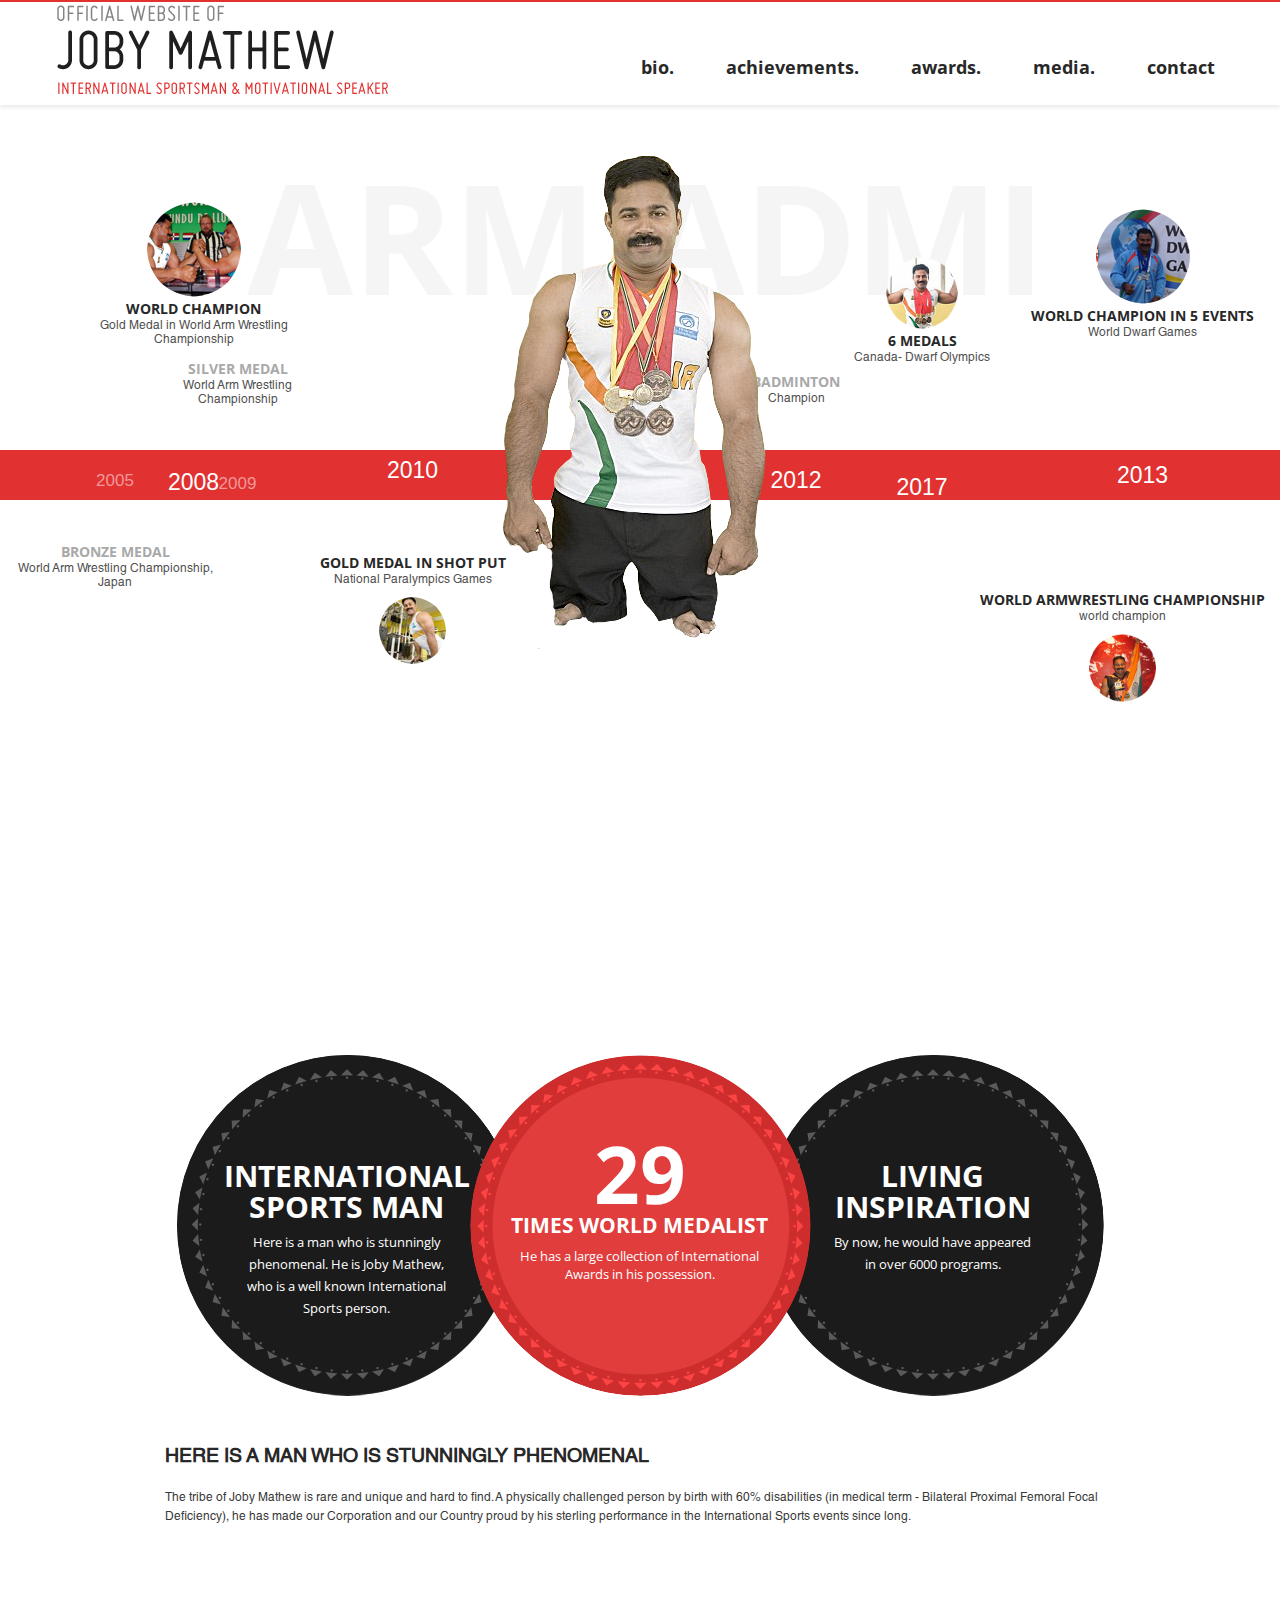
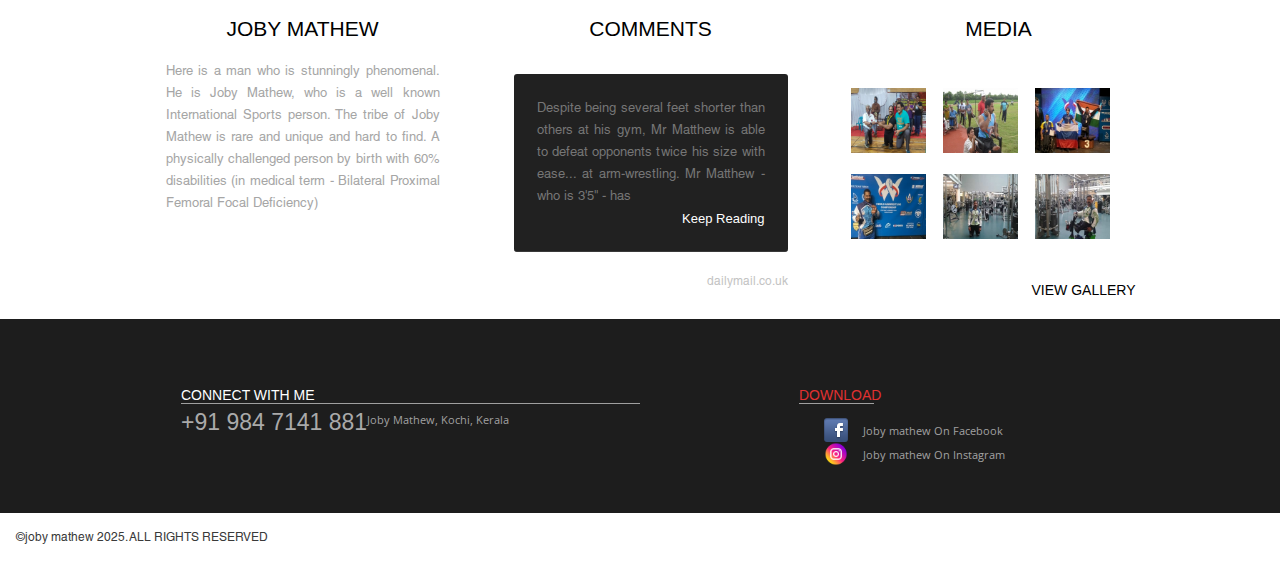
==== commit d8855c53: "home page almost fixed" ====
--- a/index.html
+++ b/index.html
@@ -26,8 +26,8 @@
          zoom: 1;
          display: block;
        }
-       </style>      
-<![endif]-->
+       </style>
+       <![endif]-->
 	<link rel="stylesheet" href="./prettyPhoto.css" type="text/css" media="screen" charset="utf-8">
 
 
@@ -74,8 +74,48 @@
 
 <body
 	class="home page page-id-7 page-template page-template-home-page-php single-author singular two-column right-sidebar">
-	<div id="page" class="hfeed">
-		<header id="branding" class="achive_head">
+	<div id="page" class="hfeed"> 
+		
+		<!--<header id="branding" role="banner">
+			<hgroup>
+				<article id="logopart">
+					<a href="./index.html" title="Joby Mathew" rel="home">
+						<h1 id="site-title"><span>Joby Mathew</span></h1>
+					</a>
+					<h2 id="site-description">International Sportsman</h2>
+				</article>
+
+				<nav id="access" role="navigation">
+					<h3 class="assistive-text">Main menu</h3>
+					<div class="skip-link"><a class="assistive-text" href="#content"
+							title="Skip to primary content">Skip to primary content</a></div>
+					<div class="skip-link"><a class="assistive-text" href="#secondary"
+							title="Skip to secondary content">Skip to secondary content</a></div>
+					<div class="menu-topmenu-container">
+						<ul id="menu-topmenu" class="menu">
+							<li id="menu-item-25"
+								class="menu-item menu-item-type-post_type menu-item-object-page menu-item-25"><a
+									href="./bio.html">bio.</a></li>
+							<li id="menu-item-24"
+								class="menu-item menu-item-type-post_type menu-item-object-page menu-item-24"><a
+									href="./achievements.html">achievements.</a></li>
+							<li id="menu-item-325"
+								class="menu-item menu-item-type-post_type menu-item-object-page menu-item-325"><a
+									href="./awards.html">awards.</a></li>
+							<li id="menu-item-28"
+								class="menu-item menu-item-type-post_type menu-item-object-page menu-item-28"><a
+									href="./media.html">media.</a></li>
+							<li id="menu-item-384"
+								class="menu-item menu-item-type-post_type menu-item-object-page menu-item-384"><a
+									href="./contact.html">contact</a></li>
+						</ul>
+					</div>
+				</nav> #access
+			</hgroup>
+		</header> #branding -->
+
+
+		<header id="branding" class="achive_head"> <!-- #Menu added-->
 			<div class="container">
 				<div id="logopart">
 					<a href="/" title="Joby Mathew" rel="home">
@@ -96,7 +136,7 @@
 					</div>
 				</nav>
 			</div>
-		</header>
+		</header> <!-- #Menu end-->
 
 		<section id="banner_cont">
 			<img src="images/back.png" class="bg-img" alt="Background">
@@ -402,17 +442,11 @@
 										src="/images/instagram.png" title="JOBY INSTA" width="24" height="24"><span>Joby
 										mathew On Instagram </span></a></li>
 							<!--<li><a href="#"><img src="/images/youtube.png" width="24" height="24"></a></li>
-        <li><a href="#"><img src="/images/blog.png" width="24" height="24"></a></li>-->
+                       <li><a href="#"><img src="/images/blog.png" width="24" height="24"></a></li>-->
 						</ul>
 					</article>
 				</article>
 			</section>
-
-
-
-
-
-
 
 		</footer><!-- #colophon -->
 		<article class="footer_part">
--- a/responsive_style.css
+++ b/responsive_style.css
@@ -249,6 +249,10 @@
     text-align: center;
 }
 
+#main {
+	width: 100% !important;
+}
+
 /* Footer */
 #colophon {
     background: #fff;
@@ -270,9 +274,21 @@
     gap: 20px;
 }
 
+.widget-title, .widget a, .textwidget a .textwidget .test_dtls h2, .textwidget a.viewgallery {
+	color: black !important;
+}
+
+.singular.page .hentry {
+	width: 100% !important;
+}
+aside.cont_form ul li textarea {
+	width: 100% !important;
+}
+
 
 
 /* Media Queries */
+
 @media (max-width: 768px) {
 	
     .menu-toggle {
@@ -325,6 +341,17 @@
     .awards p {
         font-size: 0.9rem;
     }
+}
+
+@media (max-width: 991px) {
+	article.abt_main h1, article.abt_main h2, article.abt_main p, article.awd_main p {
+		width: 70% !important;
+	}
+}
+@media (max-width: 480px) {
+	article.abt_main h1, article.abt_main h2, article.abt_main p, article.awd_main p {
+		width: 100% !important;
+	}
 }
 
 @media (min-width: 769px) {
@@ -2882,7 +2909,7 @@
 @media (max-width: 800px) {
 	/* Simplify the basic layout */
 	#main #content {
-		margin: 0 7.6%;
+		padding: 0 1rem;
 		width: auto;
 	}
 	#nav-below {
--- a/responsive_style2.css
+++ b/responsive_style2.css
@@ -11,9 +11,12 @@
   margin: auto;
 }
 #banner_cont {
+  position: relative !important;
   display: block;
 }
-
+section#banner_cont .awards h1 {
+  font-weight: 900 !important;
+}
 #profile .description {
   margin: 1rem;
   display: flex;
@@ -29,7 +32,9 @@
   display: flex;
   flex-direction: column;
 }
-article.cercle h1, section#profile article.cercle_red h2, section#profile article.cercle_red h1 {
+article.cercle h1,
+section#profile article.cercle_red h2,
+section#profile article.cercle_red h1 {
   font-weight: 900 !important;
 }
 
@@ -48,14 +53,137 @@
   margin: 0 !important;
 }
 
-@media (min-width: 991px) {
-  .description-wrap {
-    max-width: 982px;
-    margin: auto;
-  }
-}
-
+section#media_part ul {
+  display: flex;
+  flex-wrap: wrap;
+  justify-content: center;
+}
+section#contact aside.cont_form {
+  float: left !important;
+}
+section#contact aside.cont_dtls {
+  margin: 0 !important;
+}
+section#contact h1 {      /*here*/
+  width: 100px !important;
+}
+section#contact aside.cont_dtls p.cnt_text {
+  width: 400px !important;
+}
+section#contact aside.cont_dtls h4 {
+  width: 300px !important;
+}
+
+section#contact {
+  margin: 2rem auto;
+  max-width: 960px;
+  padding: 1rem;
+}
+#map_canvas {
+  width: 100% !important;
+  height: 400px;
+  max-width: 100%;
+}
+.contact-form input[type="text"] {
+  width: 100% !important;
+}
+
+@media (max-width: 480px) {
+  section#banner_cont .awrd5 {
+    right: 0% !important;
+    /* transform: translateX(110%) !important; */
+    z-index: 1 !important;
+  }
+  section#banner_cont .awards h2.h11 {
+    display: block;
+    z-index: 9999;
+  }
+  section#banner_cont .awrd6 {
+    left: unset ;
+    left: 45% !important;
+  }
+  section#banner_cont .awrd6 {
+    left: unset !important;
+    left: 60% !important;
+  }
+  section#banner_cont .banner_img {
+    background: url(images/joby_photo.png) no-repeat !important;
+    background-size: 170px auto !important;
+    /* background-repeat: no-repeat; */
+    background-position: center !important;
+  }
+
+}
 @media (max-width: 768px) {
+  section#contact {
+    display: flex;
+    flex-direction: column;
+    padding: 20px;
+  }
+
+  section#contact aside.cont_dtls,
+  section#contact aside.cont_form {
+    width: 100% !important;
+    float: none !important;
+    padding: 10px;
+    box-sizing: border-box;
+  }
+
+  section#contact aside.cont_dtls p.cnt_text,
+  section#contact aside.cont_dtls h4,
+  section#contact h1 {
+    width: 100% !important;
+  }
+
+  #map_canvas {
+    height: 300px !important;
+  }
+}
+
+
+
+@media (max-width: 466px) {
+  article.flw_part li a {
+    padding: 0 !important;
+    margin: 5px 0 !important;
+  }
+}
+
+@media (min-width: 450px) and (max-width: 927px) {
+  section#profile article.cercle_red {
+    margin-right: 0 !important;
+  }
+}
+@media (min-width: 449px) and (max-width: 502px) {
+  section#profile article.cercle_red {
+    margin-left: 0 !important;
+  }
+}
+@media (max-width: 502px) {
+  #wrap {
+    gap: 1rem;
+  }
+}
+
+@media (max-width: 768px) {
+  section#banner_cont {
+    height: 800px !important;
+  }
+  section#banner_cont article.banner_strip {
+    bottom: 0px !important;
+    top: unset !important;
+  }
+}
+
+@media (max-width: 768px) {
+ 
+  .map {
+    width: 100% !important;
+  }
+  .awards_part {
+    display: flex !important;
+    flex-wrap: wrap !important;
+  }
   section#h_contact article.cnt_adrs {
     width: 100% !important;
     height: auto;
@@ -114,41 +242,138 @@
   .bg-img {
     width: 100% !important;
   }
+  section#banner_cont .awrd3 {
+    top: unset !important;
+    top: 10px !important;
+    left: 25% !important;
+    width: 30% !important;
+    width: 150px !important;
+    padding: 10px !important;
+  }
+  section#banner_cont .awds_btm {
+    top: unset !important;
+    bottom: 230px !important;
+    width: 141px !important;
+    padding: 10px !important;
+    left: -1% !important;
+    width: 30% !important;
+    max-width: 120px !important;
+  }
+  section#banner_cont .awards h2.h09 {
+    bottom: -625px !important;
+  }
+  section#banner_cont .awards h2.h06 {
+    bottom: -267 !important;
+    font-size: 17px !important;
+  }
+  section#banner_cont .awards h2.h10 {
+    bottom: -280px !important;
+    font-size: 17px !important;
+  }
+
   section#banner_cont .awds_btm1 {
-    width: 225px;
-    height: 182px;
-    top: 371px;
-    left: 50px !important;
-  }
-  section#banner_cont .awds_btm {
-    top: 390px;
-    width: 40px;
-    left: 0;
-    padding: 0;
+    top: unset !important;
+    right: unset !important;
+    left: unset !important;
+    padding: 10px;
+    bottom: 150px;
+    left: 37% !important;
+    width: 120px !important;
+  }q
+  
+  section#banner_cont .awrd3 {
+    bottom: unset !important;
+    bottom: -100px !important;
   }
   section#banner_cont .awrd2 {
-    top: 75px;
+    top: unset !important;
+    bottom: 200px !important;
+    padding: 10px !important;
+    width: 152px !important;
+    left: 15% !important;
+    width: 30% !important;
+    max-width: 120px !important;
   }
   section#banner_cont .awrd4 {
-    right: 0;
+    top: unset !important;
+    right: unset !important;
+    bottom: 20px !important;
+    padding: 10px !important;
+    right: 27% !important;
+    width: 30% !important;
+    max-width: 120px !important;
+  }
+  section#banner_cont .awrd5 {
+    right: unset !important;
+    top: 28px !important;
+    width: 115px !important;
+    padding: 10px !important;
+    right: 0px !important;
+    width: 120px !important;
   }
   section#banner_cont .awrd6 {
-    width: 175px;
-    height: 195px;
-  }
-  section#banner_cont .awrd6 {
-    width: 175px;
-    height: 195px;
-  }
-}
-@media (max-width: 466px) {
-  article.flw_part li a {
-    padding: 0 !important;
-    margin: 5px 0 !important;
-  }
-}
-
-/* new changes */
+    width: 160px !important;
+    height: 295px;
+    top: unset !important;
+    right: unset !important;
+    right: 11% !important;
+    width: 30% !important;
+    max-width: 120px !important;
+    padding: 10px !important;
+    bottom: 190px !important;
+  }
+
+  section#banner_cont .awards h2.h08 {
+    bottom: -128px !important;
+    font-size: 17px !important;
+  }
+  section#banner_cont .awards h2.h11 {
+    bottom: -477px !important;
+    font-size: 17px !important;
+  }
+  section#banner_cont .awards h2.h12 {
+    font-size: 17px !important;
+    bottom: -9px !important;
+}
+  
+  section#banner_cont .awds_btm2 {
+    position: absolute;
+    top: unset !important;
+    bottom: 529px;
+    padding: 10px !important;
+    width: 200px !important;
+    right: 50px !important;
+    right: 70% !important;
+    width: 30% !important;
+    max-width: 150px !important;
+  }
+  section#contact aside.cont_dtls {
+    width: 100% !important;
+  }
+  section#contact aside.cont_form {
+    width: 100% !important;
+  }
+  .contact-form input[type="text"] {
+    width: unset !important;
+  }
+  aside.cont_form ul li textarea {
+    display: none !important;
+  }
+  .pushbutton-wide {
+    width: 100% !important;
+  }
+  
+}
+
+@media (min-width: 991px) {
+  .description-wrap {
+    max-width: 982px;
+    margin: auto;
+  }
+}
+
+
+/* new changes end_____ */
 
 *:focus {
   outline: none;
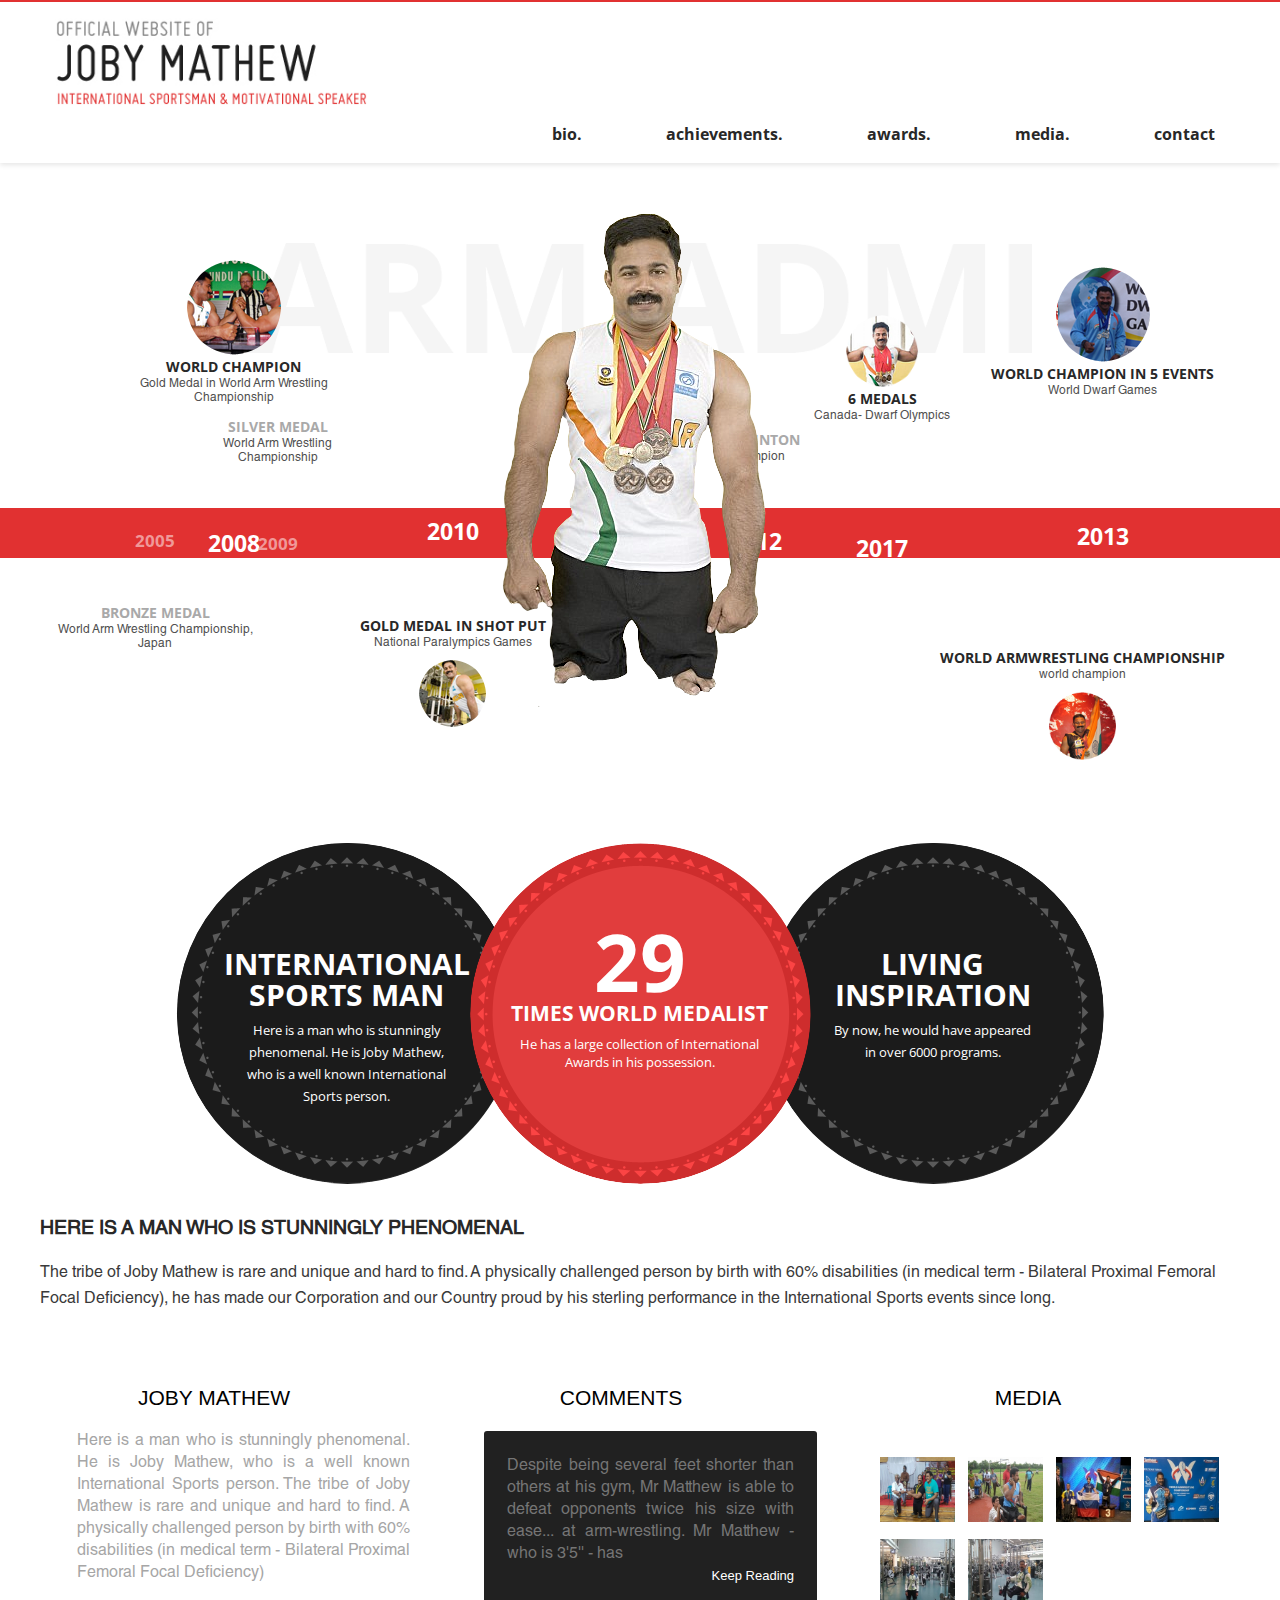
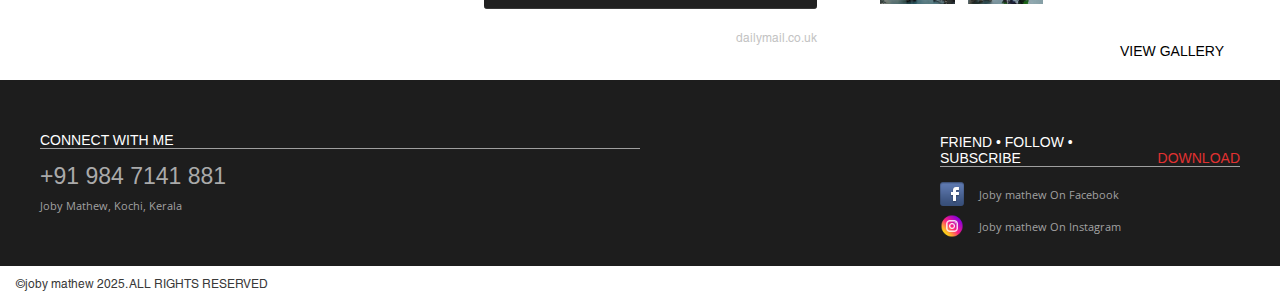
==== commit a181a97b: "typography" ====
--- a/index.html
+++ b/index.html
@@ -348,107 +348,99 @@
 
 
 			<div id="supplementary" class="three">
-				<div id="first" class="widget-area" role="complementary">
-					<aside id="text-2" class="widget widget_text">
-						<h3 class="widget-title">Joby mathew</h3>
-						<div class="textwidget">Here is a man who is stunningly phenomenal. He is Joby Mathew, who is a
-							well known International Sports person. The tribe of Joby Mathew is rare and unique and hard
-							to find. A physically challenged person by birth with 60% disabilities (in medical term -
-							Bilateral Proximal Femoral Focal Deficiency)
-							<a href="http://www.jobymathew.in/bio/" class="view">view profile</a>
-						</div>
+			  <div id="first" class="widget-area" role="complementary">
+				<aside id="text-2" class="widget widget_text">
+				  <h3 class="widget-title">Joby mathew</h3>
+				  <div class="textwidget">Here is a man who is stunningly phenomenal. He is Joby Mathew, who is a well known
+					International Sports person. The tribe of Joby Mathew is rare and unique and hard to find. A physically
+					challenged person by birth with 60% disabilities (in medical term - Bilateral Proximal Femoral Focal
+					Deficiency)
+					<a href="http://www.jobymathew.in/bio/" class="view">view profile</a>
+				  </div>
+				</aside>
+			  </div><!-- #first .widget-area -->
+	  
+			  <div id="second" class="widget-area" role="complementary">
+				<aside id="text-3" class="widget widget_text">
+				  <h3 class="widget-title">Comments</h3>
+				  <div class="textwidget">
+					<p class="testi">Despite being several feet shorter than others at his gym, Mr Matthew is able to defeat
+					  opponents twice his size with ease... at arm-wrestling.
+					  Mr Matthew - who is 3'5'' - has <i><a href="https://www.jobymathew.in/media/#">keep reading</a></i></p>
+					<aside class="test_dtls">
+					  <h2>Niklas Hallen</h2>
+					  <small>dailymail.co.uk</small>
 					</aside>
-				</div><!-- #first .widget-area -->
-
-				<div id="second" class="widget-area" role="complementary">
-					<aside id="text-3" class="widget widget_text">
-						<h3 class="widget-title">Comments</h3>
-						<div class="textwidget">
-							<p class="testi">Despite being several feet shorter than others at his gym, Mr Matthew is
-								able to defeat opponents twice his size with ease... at arm-wrestling.
-								Mr Matthew - who is 3'5'' - has <i><a href="#">keep reading</a></i></p>
-							<aside class="test_dtls">
-								<h2>Niklas Hallen</h2>
-								<small>dailymail.co.uk</small>
-							</aside>
-						</div>
-					</aside>
-				</div><!-- #second .widget-area -->
-
-				<div id="third" class="widget-area" role="complementary">
-					<aside id="text-4" class="widget widget_text">
-						<h3 class="widget-title">Media</h3>
-						<div class="textwidget"></div>
-					</aside>
-					<aside id="ngg-images-2" class="widget ngg_images">
-						<div class="hslice" id="ngg-webslice">
-							<h3 class="entry-title widget-title">Gallery</h3>
-							<div class="ngg-widget entry-content">
-								<a href="./whatsapp-image-2021-11-05-at-21-07-15.jpg" title=""
-									rel="lightbox[ngg-images-2]"><img
-										src="./thumbs_whatsapp-image-2021-11-05-at-21-07-15.jpg" width="85" height="75"
-										title="State Powerlifting Championship"
-										alt="State Powerlifting Championship"></a>
-								<a href="https://www.jobymathew.in/wp-content/themes/jobymathew/gallery/photo-gallery_1/shotput-national-games-gold_0.jpg"
-									title="" rel="lightbox[ngg-images-2]"><img
-										src="./thumbs_shotput-national-games-gold_0.jpg" width="85" height="75"
-										title="shotput-national-games-gold_0" alt="shotput-national-games-gold_0"></a>
-								<a href="https://www.jobymathew.in/wp-content/themes/jobymathew/gallery/photo-gallery_1/img-20141010-wa0043.jpg"
-									title="" rel="lightbox[ngg-images-2]"><img src="./thumbs_img-20141010-wa0043.jpg"
-										width="85" height="75" title="img-20141010-wa0043"
-										alt="img-20141010-wa0043"></a>
-								<a href="https://www.jobymathew.in/wp-content/themes/jobymathew/gallery/photo-gallery_1/img-20141012-wa0002.jpg"
-									title="" rel="lightbox[ngg-images-2]"><img src="./thumbs_img-20141012-wa0002.jpg"
-										width="85" height="75" title="img-20141012-wa0002"
-										alt="img-20141012-wa0002"></a>
-								<a href="https://www.jobymathew.in/wp-content/themes/jobymathew/gallery/photo-gallery_1/world-dwarf-games.jpg"
-									title="" rel="lightbox[ngg-images-2]"><img src="./thumbs_world-dwarf-games.jpg"
-										width="85" height="75" title="world-dwarf-games" alt="world-dwarf-games"></a>
-								<a href="https://www.jobymathew.in/wp-content/themes/jobymathew/gallery/photo-gallery_1/world-dwarf-games-workout.jpg"
-									title="" rel="lightbox[ngg-images-2]"><img
-										src="./thumbs_world-dwarf-games-workout.jpg" width="85" height="75"
-										title="world-dwarf-games-workout" alt="world-dwarf-games-workout"></a>
-							</div>
-						</div>
-					</aside>
-					<aside id="text-5" class="widget widget_text">
-						<div class="textwidget"><a href="http://www.jobymathew.in/media/" class="viewgallery">View
-								Gallery</a></div>
-					</aside>
-				</div><!-- #third .widget-area -->
+				  </div>
+				</aside>
+			  </div><!-- #second .widget-area -->
+	  
+			  <div id="third" class="widget-area" role="complementary">
+				<aside id="text-4" class="widget widget_text">
+				  <h3 class="widget-title">Media</h3>
+				  <div class="textwidget"></div>
+				</aside>
+				<aside id="ngg-images-2" class="widget ngg_images">
+				  <div class="hslice" id="ngg-webslice">
+					<h3 class="entry-title widget-title">Gallery</h3>
+					<div class="ngg-widget entry-content">
+					  <a href="./gallery/photo-gallery_1/whatsapp-image-2021-11-05-at-21-07-15.jpg" title=""
+						rel="lightbox[ngg-images-2]"><img src="./media_files/thumbs_whatsapp-image-2021-11-05-at-21-07-15.jpg"
+						  width="85" height="75" title="State Powerlifting Championship"
+						  alt="State Powerlifting Championship"></a>
+					  <a href="./gallery/photo-gallery_1/shotput-national-games-gold_0.jpg" title=""
+						rel="lightbox[ngg-images-2]"><img src="./media_files/thumbs_shotput-national-games-gold_0.jpg"
+						  width="85" height="75" title="shotput-national-games-gold_0"
+						  alt="shotput-national-games-gold_0"></a>
+					  <a href="./gallery/photo-gallery_1/img-20141010-wa0043.jpg" title="" rel="lightbox[ngg-images-2]"><img
+						  src="./media_files/thumbs_img-20141010-wa0043.jpg" width="85" height="75"
+						  title="img-20141010-wa0043" alt="img-20141010-wa0043"></a>
+					  <a href="./gallery/photo-gallery_1/img-20141012-wa0002.jpg" title="" rel="lightbox[ngg-images-2]"><img
+						  src="./media_files/thumbs_img-20141012-wa0002.jpg" width="85" height="75"
+						  title="img-20141012-wa0002" alt="img-20141012-wa0002"></a>
+					  <a href="./gallery/photo-gallery_1/world-dwarf-games.jpg" title="" rel="lightbox[ngg-images-2]"><img
+						  src="./media_files/thumbs_world-dwarf-games.jpg" width="85" height="75" title="world-dwarf-games"
+						  alt="world-dwarf-games"></a>
+					  <a href="./gallery/photo-gallery_1/world-dwarf-games-workout.jpg" title=""
+						rel="lightbox[ngg-images-2]"><img src="./media_files/thumbs_world-dwarf-games-workout.jpg" width="85"
+						  height="75" title="world-dwarf-games-workout" alt="world-dwarf-games-workout"></a>
+					</div>
+				  </div>
+				</aside>
+				<aside id="text-5" class="widget widget_text">
+				  <div class="textwidget"><a href="http://www.jobymathew.in/media/" class="viewgallery">View Gallery</a></div>
+				</aside>
+			  </div><!-- #third .widget-area -->
 			</div><!-- #supplementary -->
 			<!--	<div id="site-generator">
-								<a href="http://wordpress.org/" title="Semantic Personal Publishing Platform" rel="generator">Proudly powered by WordPress</a>
-			</div>-->
-
-
-
+									  <a href="http://wordpress.org/" title="Semantic Personal Publishing Platform" rel="generator">Proudly powered by WordPress</a>
+				  </div>-->
+	  
+	  
+	  
 			<section id="h_contact">
-				<article id="h_cnt">
-					<article class="cnt_adrs">
-						<h1>Connect with me</h1>
-						<h2>+91 984 7141 881</h2>
-						<p>Joby Mathew, Kochi, Kerala</p>
-
-					</article>
-					<article class="flw_part">
-
-						<h1 class="dwd"><a target="__blank" href="./Photos.zip">Download</a></h1>
-						<ul>
-							<li><a href="https://www.facebook.com/jobymathewhere" target="_blank"><img
-										src="./facebook.png" width="24" height="24"><span>Joby mathew On
-										Facebook</span></a></li>
-							<li><a href="https://www.instagram.com/joby.mathew.1800" target="_blank"><img
-										src="/images/instagram.png" title="JOBY INSTA" width="24" height="24"><span>Joby
-										mathew On Instagram </span></a></li>
-							<!--<li><a href="#"><img src="/images/youtube.png" width="24" height="24"></a></li>
-                       <li><a href="#"><img src="/images/blog.png" width="24" height="24"></a></li>-->
-						</ul>
-					</article>
-				</article>
+			  <article id="h_cnt">
+				<article class="cnt_adrs">
+				  <h1>Connect with me</h1>
+				  <h2>+91 984 7141 881</h2>
+				  <p>Joby Mathew, Kochi, Kerala</p>
+	  
+				</article>
+				<article class="flw_part">
+				  <h1 class="frd">friend • follow • subscribe</h1>
+				  <h1 class="dwd"><a target="__blank" href="https://www.jobymathew.in/media/Photos.zip">Download</a></h1>
+				  <ul>
+					<li><a href="https://www.facebook.com/jobymathewhere" target="_blank"><img src="./facebook.png" width="24"
+						  height="24"><span>Joby mathew On Facebook</span></a></li>
+					<li><a href="https://www.instagram.com/joby.mathew.1800" target="_blank"><img src="/images/instagram.png"
+						  title="JOBY INSTA" width="24" height="24"><span>Joby mathew On Instagram </span></a></li>
+					<!--<li><a href="#"><img src="/images/youtube.png" width="24" height="24"></a></li>
+			  <li><a href="#"><img src="/images/blog.png" width="24" height="24"></a></li>-->
+				  </ul>
+				</article>
+			  </article>
 			</section>
-
-		</footer><!-- #colophon -->
+		  </footer><!-- #colophon -->
 		<article class="footer_part">
 			<p> ©joby mathew 2025. ALL RIGHTS RESERVED<!-- <a href="#">terms of use | privacy policy</a>--></p>
 		</article>
--- a/responsive_style.css
+++ b/responsive_style.css
@@ -14,65 +14,71 @@
 /* =Reset default browser CSS. Based on work by Eric Meyer: http://meyerweb.com/eric/tools/css/reset/index.html
 -------------------------------------------------------------- */
 @font-face {
-    font-family: 'MisoRegular';
-    src: url('type/miso-regular-webfont.eot');
-    src: url('type/miso-regular-webfont.eot?#iefix') format('embedded-opentype'),
-         url('type/miso-regular-webfont.woff') format('woff'),
-         url('type/miso-regular-webfont.ttf') format('truetype'),
-         url('type/miso-regular-webfont.svg#MisoRegular') format('svg');
-    font-weight: normal;
-    font-style: normal;
-
+  font-family: "MisoRegular";
+  src: url("type/miso-regular-webfont.eot");
+  src: url("type/miso-regular-webfont.eot?#iefix") format("embedded-opentype"),
+    url("type/miso-regular-webfont.woff") format("woff"),
+    url("type/miso-regular-webfont.ttf") format("truetype"),
+    url("type/miso-regular-webfont.svg#MisoRegular") format("svg");
+  font-weight: normal;
+  font-style: normal;
 }
 @font-face {
-    font-family: 'OpenSansBold';
-    src: url('type/OpenSans-Bold-webfont.eot');
-    src: url('type/OpenSans-Bold-webfont.eot?#iefix') format('embedded-opentype'),  url('type/OpenSans-Bold-webfont.woff') format('woff'),  url('type/OpenSans-Bold-webfont.ttf') format('truetype'),  url('type/OpenSans-Bold-webfont.svg#OpenSansBold') format('svg');
-    font-weight: normal;
-    font-style: normal;
+  font-family: "OpenSansBold";
+  src: url("type/OpenSans-Bold-webfont.eot");
+  src: url("type/OpenSans-Bold-webfont.eot?#iefix") format("embedded-opentype"),
+    url("type/OpenSans-Bold-webfont.woff") format("woff"),
+    url("type/OpenSans-Bold-webfont.ttf") format("truetype"),
+    url("type/OpenSans-Bold-webfont.svg#OpenSansBold") format("svg");
+  font-weight: normal;
+  font-style: normal;
 }
 @font-face {
-    font-family: 'OpenSansRegular';
-    src: url('type/OpenSans-Regular-webfont.eot');
-    src: url('type/OpenSans-Regular-webfont.eot?#iefix') format('embedded-opentype'),
-         url('type/OpenSans-Regular-webfont.woff') format('woff'),
-         url('type/OpenSans-Regular-webfont.ttf') format('truetype'),
-         url('type/OpenSans-Regular-webfont.svg#OpenSansRegular') format('svg');
-    font-weight: normal;
-    font-style: normal;
-
+  font-family: "OpenSansRegular";
+  src: url("type/OpenSans-Regular-webfont.eot");
+  src: url("type/OpenSans-Regular-webfont.eot?#iefix")
+      format("embedded-opentype"),
+    url("type/OpenSans-Regular-webfont.woff") format("woff"),
+    url("type/OpenSans-Regular-webfont.ttf") format("truetype"),
+    url("type/OpenSans-Regular-webfont.svg#OpenSansRegular") format("svg");
+  font-weight: normal;
+  font-style: normal;
 }
 
 @font-face {
-    font-family: 'OpenSansLight';
-    src: url('type/OpenSans-Light-webfont.eot');
-    src: url('type/OpenSans-Light-webfont.eot?#iefix') format('embedded-opentype'),
-         url('type/OpenSans-Light-webfont.woff') format('woff'),
-         url('type/OpenSans-Light-webfont.ttf') format('truetype'),
-         url('type/OpenSans-Light-webfont.svg#OpenSansLight') format('svg');
-    font-weight: normal;
-    font-style: normal;
-
+  font-family: "OpenSansLight";
+  src: url("type/OpenSans-Light-webfont.eot");
+  src: url("type/OpenSans-Light-webfont.eot?#iefix") format("embedded-opentype"),
+    url("type/OpenSans-Light-webfont.woff") format("woff"),
+    url("type/OpenSans-Light-webfont.ttf") format("truetype"),
+    url("type/OpenSans-Light-webfont.svg#OpenSansLight") format("svg");
+  font-weight: normal;
+  font-style: normal;
 }
 
 @font-face {
-    font-family: 'OpenSansSemibold';
-    src: url('type/OpenSans-Semibold-webfont.eot');
-    src: url('type/OpenSans-Semibold-webfont.eot?#iefix') format('embedded-opentype'),
-         url('type/OpenSans-Semibold-webfont.woff') format('woff'),
-         url('type/OpenSans-Semibold-webfont.ttf') format('truetype'),
-         url('type/OpenSans-Semibold-webfont.svg#OpenSansSemibold') format('svg');
-    font-weight: normal;
-    font-style: normal;
-
+  font-family: "OpenSansSemibold";
+  src: url("type/OpenSans-Semibold-webfont.eot");
+  src: url("type/OpenSans-Semibold-webfont.eot?#iefix")
+      format("embedded-opentype"),
+    url("type/OpenSans-Semibold-webfont.woff") format("woff"),
+    url("type/OpenSans-Semibold-webfont.ttf") format("truetype"),
+    url("type/OpenSans-Semibold-webfont.svg#OpenSansSemibold") format("svg");
+  font-weight: normal;
+  font-style: normal;
 }
 
 @font-face {
-    font-family: 'HelveticaLTStdRoman';
-    src: url('type/helveticaltstd-roman_2-webfont.eot');
-    src: url('type/helveticaltstd-roman_2-webfont.eot?#iefix') format('embedded-opentype'), url('type/helveticaltstd-roman_2-webfont.woff') format('woff'), url('type/helveticaltstd-roman_2-webfont.ttf') format('truetype'), url('type/helveticaltstd-roman_2-webfont.svg#HelveticaLTStdRoman') format('svg');
-    font-weight: normal;
-    font-style: normal;
+  font-family: "HelveticaLTStdRoman";
+  src: url("type/helveticaltstd-roman_2-webfont.eot");
+  src: url("type/helveticaltstd-roman_2-webfont.eot?#iefix")
+      format("embedded-opentype"),
+    url("type/helveticaltstd-roman_2-webfont.woff") format("woff"),
+    url("type/helveticaltstd-roman_2-webfont.ttf") format("truetype"),
+    url("type/helveticaltstd-roman_2-webfont.svg#HelveticaLTStdRoman")
+      format("svg");
+  font-weight: normal;
+  font-style: normal;
 }
 /* Styles by AMAL.V*/
 
@@ -117,1214 +123,1402 @@
   font-style: normal;
 }
 * {
-    margin: 0;
-    padding: 0;
-    box-sizing: border-box;
+  margin: 0;
+  padding: 0;
+  box-sizing: border-box;
 }
 
 body {
-    font-family: "Open Sans", Arial, sans-serif;
-    line-height: 1.6;
-    overflow-x: hidden;
+  font-family: "Open Sans", Arial, sans-serif;
+  line-height: 1.6;
+  overflow-x: hidden;
 }
 
 .container {
-    max-width: 1200px;
-    margin: 0 auto;
-    padding: 0 15px;
-    width: 100%;
+  max-width: 1200px;
+  margin: 0 auto;
+  padding: 0 15px;
+  width: 100%;
 }
 
 /* Header */
 .achive_head {
-    position: fixed;
-    top: 0;
-    width: 100%;
-    background: #fff;
-    z-index: 999;
-    padding: 15px 0;
-    box-shadow: 0 2px 5px rgba(0, 0, 0, 0.1);
+  position: fixed;
+  top: 0;
+  width: 100%;
+  background: #fff;
+  z-index: 999;
+  padding: 15px 0;
+  box-shadow: 0 2px 5px rgba(0, 0, 0, 0.1);
 }
 
 #branding hgroup {
-    display: flex;
-    justify-content: space-between;
-    align-items: center;
-    flex-wrap: wrap;
+  display: flex;
+  justify-content: space-between;
+  align-items: center;
+  flex-wrap: wrap;
 }
 
 #logopart h1 {
-    font-size: 2rem;
-    color: #292929;
+  font-size: 2rem;
+  color: #292929;
 }
 
 #site-description {
-    font-size: 1rem;
-    color: #757575;
+  font-size: 1rem;
+  color: #757575;
 }
 
 .menu-toggle {
-    display: none;
-    background: #e13131;
-    color: #fff;
-    border: none;
-    padding: 10px;
-    cursor: pointer;
-    font-size: 1rem;
+  display: none;
+  background: #e13131;
+  color: #fff;
+  border: none;
+  padding: 10px;
+  cursor: pointer;
+  font-size: 1rem;
 }
 
 #menu-topmenu {
-    display: flex;
-    list-style: none;
-    margin: 0;
-    padding: 0;
+  display: flex;
+  gap: 2rem;
+  list-style: none;
+  margin: 0;
+  padding: 0;
 }
 
 #menu-topmenu li {
-    margin: 0 10px;
+  margin: 0 10px;
 }
 
 #menu-topmenu a {
-    color: #292929;
-    text-decoration: none;
-    font-weight: bold;
+  color: #292929;
+  text-decoration: none;
+  font-weight: bold;
 }
 
 #menu-topmenu a:hover {
-    color: #e13131;
+  color: #e13131;
 }
 
 /* Awards Section */
 #awards_part {
-    display: grid;
-    grid-template-columns: repeat(auto-fit, minmax(250px, 1fr));
-    gap: 20px;
-    padding: 20px 0;
+  display: grid;
+  grid-template-columns: repeat(auto-fit, minmax(250px, 1fr));
+  gap: 20px;
+  padding: 20px 0;
 }
 
 .awards {
-    text-align: center;
-    padding: 15px;
+  text-align: center;
+  padding: 15px;
 }
 
 .awards h1 {
-    font-size: 1.5rem;
-    color: #292929;
+  font-size: 1.5rem;
+  color: #292929;
 }
 
 .awards p {
-    font-size: 1rem;
-    color: #5b5b5b;
+  font-size: 1rem;
+  color: #5b5b5b;
 }
 
 .awards img {
-    max-width: 100%;
-    height: auto;
+  max-width: 100%;
+  height: auto;
 }
 
 /* Profile Section */
 .textwidget {
-	align-items: end !important;
+  align-items: end !important;
 }
 .textwidget .test_dtls small {
-	padding: 0 !important;
+  padding: 0 !important;
 }
 
 #wrap.ss-container {
-    display: grid;
-    grid-template-columns: repeat(auto-fit, minmax(300px, 1fr));
-    gap: 30px;
-    padding: 20px 0;
+  display: grid;
+  grid-template-columns: repeat(auto-fit, minmax(300px, 1fr));
+  gap: 30px;
+  padding: 20px 0;
 }
 
 .ss-row {
-    display: flex;
-    flex-direction: column;
-    align-items: center;
-}
-
-.ss-left, .ss-right {
-    flex: 1;
-    max-width: 100%;
-    text-align: center;
+  display: flex;
+  flex-direction: column;
+  align-items: center;
+}
+
+.ss-left,
+.ss-right {
+  flex: 1;
+  max-width: 100%;
+  text-align: center;
 }
 
 #main {
-	width: 100% !important;
+  width: unset !important;
+  max-width: 1200px !important;
 }
 
 /* Footer */
 #colophon {
-    background: #fff;
-    color: #a1a1a1;
+  background: #fff;
+  color: #a1a1a1;
+  text-align: center;
+  padding: 20px 0;
+  padding-bottom: 0;
+}
+
+#h_contact {
+  background: #1d1d1d;
+  padding: 20px 0;
+}
+
+#h_cnt {
+  display: flex;
+  flex-wrap: wrap;
+  justify-content: space-between;
+  gap: 20px;
+}
+
+.widget-title,
+.widget a,
+.textwidget a .textwidget .test_dtls h2,
+.textwidget a.viewgallery {
+  color: black !important;
+}
+
+.singular.page .hentry {
+  width: 100% !important;
+}
+aside.cont_form ul li textarea {
+  width: 100% !important;
+}
+
+.tabbed_content .slide_content {
+  overflow: none !important;
+}
+article.awd_main h1 {
+  width: unset !important;
+  max-width: 600px !important;
+}
+article.awd_main h2 {
+  height: unset !important;
+  float: right !important;
+  text-align: start !important;
+}
+.tabbed_content {
+  max-width: 1200px !important;
+  margin: auto !important;
+}
+#logopart {
+  width: 100% !important;
+  height: auto !important;
+  background-size: contain !important;
+  margin: 16px 0 !important;
+}
+#logopart a {
+  width: 100% !important;
+  height: 87px !important;
+}
+#access {
+  margin-top: 0 !important;
+  margin-bottom: 16px;
+}
+#branding {
+  padding: 0 !important;
+}
+#access li {
+  margin-top: 0 !important;
+}
+.entry-content p {
+  margin-bottom: 1.5rem;
+}
+section#h_contact article#h_cnt {
+  max-width: 1200px !important;
+}
+#supplementary.three {
+  max-width: 1200px !important;
+}
+.tabbed_content .slide_content {
+  margin: auto !important;
+}
+.textwidget p.testi {
+  margin-top: 0 !important;
+}
+
+
+/* Add to responsive_style.css */
+@media (min-width: 1024px) {
+  #supplementary.three .widget-area {
+    width: 100% !important;
+  }
+}
+@media (min-width: 769px) and (max-width: 1024px) {
+  #supplementary.three {
+    display: flex !important;
+    flex-wrap: wrap !important;
+    justify-content: center !important;
+  }
+}
+@media (max-width: 768px) {
+  /* .singular.page .hentry {
+		padding: 1rem !important;
+	} */
+  article.awd_main h2 {
+    width: 100% !important;
+    padding: 1rem;
+  }
+  .tabbed_content {
+    width: 100%;
+    overflow-x: auto;
+  }
+
+  .tabs {
+    width: 100%;
+    overflow-x: auto;
+    white-space: nowrap;
+    height: auto;
+    padding: 10px 0;
+  }
+
+  .tabs .tab_item {
+    display: inline-block;
+    float: none;
+    width: auto;
+    padding: 10px 20px;
+  }
+
+  .slide_content {
+    width: 100%;
+    padding: 10px;
+  }
+
+  .tabslider ul {
+    width: 100%;
+  }
+
+  .tabslider ul li img {
+    float: none;
+    margin: 0 auto 20px;
+    display: block;
+  }
+
+  .tabslider ul li table {
+    width: 100%;
+    float: none;
+  }
+
+  .awartable {
+    height: auto !important;
+    overflow: visible !important;
+  }
+}
+
+/* Media Queries */
+
+@media (max-width: 768px) {
+  .menu-toggle {
+    display: block;
+    float: right;
+  }
+
+  .menu-topmenu-container {
+    display: none;
+    width: 100%;
+  }
+
+  .menu-topmenu-container.active {
+    display: block;
+  }
+
+  #menu-topmenu {
+    flex-direction: column;
     text-align: center;
-    padding: 20px 0;
-    padding-bottom: 0;
-}
-
-#h_contact {
-    background: #1d1d1d;
-    padding: 20px 0;
-}
-
-#h_cnt {
-    display: flex;
-    flex-wrap: wrap;
-    justify-content: space-between;
-    gap: 20px;
-}
-
-.widget-title, .widget a, .textwidget a .textwidget .test_dtls h2, .textwidget a.viewgallery {
-	color: black !important;
-}
-
-.singular.page .hentry {
-	width: 100% !important;
-}
-aside.cont_form ul li textarea {
-	width: 100% !important;
-}
-
-
-
-/* Media Queries */
-
-@media (max-width: 768px) {
-	
-    .menu-toggle {
-        display: block;
-        float: right;
-    }
-
-    .menu-topmenu-container {
-        display: none;
-        width: 100%;
-    }
-
-    .menu-topmenu-container.active {
-        display: block;
-    }
-
-    #menu-topmenu {
-        flex-direction: column;
-        text-align: center;
-    }
-
-    #menu-topmenu li {
-        margin: 10px 0;
-    }
-
-    #h_cnt {
-        flex-direction: column;
-    }
-
-    .cnt_adrs, .flw_part {
-        flex: 1 1 100%;
-        margin: 20px 0;
-		width: 100% !important;
-    }
+  }
+
+  #menu-topmenu li {
+    margin: 0;
+  }
+
+  #access ul {
+    padding-top: 16px;
+    font-size: 12px;
+    text-align: end;
+  }
+
+  #h_cnt {
+    flex-direction: column;
+  }
+
+  .cnt_adrs,
+  .flw_part {
+    flex: 1 1 100%;
+    margin: 20px 0;
+    width: 100% !important;
+  }
+}
+
+@media (max-width: 800px) {
+  .widget-title {
+    width: unset !important;
+    width: 100% !important;
+  }
 }
 
 @media (max-width: 480px) {
-    #logopart h1 {
-        font-size: 1.5rem;
-    }
-
-    #site-description {
-        font-size: 0.9rem;
-    }
-
-    .awards h1 {
-        font-size: 1.2rem;
-    }
-
-    .awards p {
-        font-size: 0.9rem;
-    }
+  #logopart h1 {
+    font-size: 1.5rem;
+  }
+
+  #site-description {
+    font-size: 0.9rem;
+  }
+
+  .awards h1 {
+    font-size: 1.2rem;
+  }
+
+  .awards p {
+    font-size: 0.9rem;
+  }
 }
 
 @media (max-width: 991px) {
-	article.abt_main h1, article.abt_main h2, article.abt_main p, article.awd_main p {
-		width: 70% !important;
-	}
+  article.abt_main h1,
+  article.abt_main h2,
+  article.abt_main p,
+  article.awd_main p {
+    width: 70% !important;
+  }
 }
 @media (max-width: 480px) {
-	article.abt_main h1, article.abt_main h2, article.abt_main p, article.awd_main p {
-		width: 100% !important;
-	}
-}
-
+  article.abt_main h1,
+  article.abt_main h2,
+  article.abt_main p,
+  article.awd_main p {
+    width: 100% !important;
+  }
+}
+
+@media (min-width: 769px) and (max-width: 1200px) {
+  .singular.page .hentry {
+    padding: 2rem !important;
+  }
+  .tabbed_content {
+    padding: 0 2rem;
+  }
+  
+}
 @media (min-width: 769px) {
-    .ss-left, .ss-right {
-        flex: 1 1 45%;
-        max-width: 45%;
-    }
-
-    .ss-left {
-        text-align: right;
-    }
-
-    .ss-right {
-        text-align: left;
-    }
-}
+  
+  
+  .ss-left,
+  .ss-right {
+    flex: 1 1 45%;
+    max-width: 45%;
+  }
+
+  .ss-left {
+    text-align: right;
+  }
+
+  .ss-right {
+    text-align: left;
+  }
+}
+
 /* Styles by AMAL.V end ______*/
 
-
-
-
-
-
-
-table {/* tables still need 'cellspacing="0"' in the markup */
-	border-collapse: separate;
-	border-spacing: 0;
-}
-caption, th, td {
-	font-weight: normal;
-	text-align: left;
-}
-blockquote:before, blockquote:after,
-q:before, q:after {
-	content: "";
-}
-blockquote, q {
-	quotes: "" "";
+table {
+  /* tables still need 'cellspacing="0"' in the markup */
+  border-collapse: separate;
+  border-spacing: 0;
+}
+caption,
+th,
+td {
+  font-weight: normal;
+  text-align: left;
+}
+blockquote:before,
+blockquote:after,
+q:before,
+q:after {
+  content: "";
+}
+blockquote,
+q {
+  quotes: "" "";
 }
 a img {
-	border: 0;
-}
-article, aside, details, figcaption, figure,
-footer, header, hgroup, menu, nav, section {
-	display: block;
-}
-a, a:hover, a:active, a:visited { text-decoration:none !important;}
+  border: 0;
+}
+article,
+aside,
+details,
+figcaption,
+figure,
+footer,
+header,
+hgroup,
+menu,
+nav,
+section {
+  display: block;
+}
+a,
+a:hover,
+a:active,
+a:visited {
+  text-decoration: none !important;
+}
 
 /* =Structure
 ----------------------------------------------- */
 
 body {
-	padding: 0px;
+  padding: 0px;
 }
 #page {
-	margin: 0em auto;
-	max-width:100%;
+  margin: 0em auto;
+  max-width: 100%;
 }
 #branding hgroup {
-	margin:30px auto;
-	width:960px;
-	height:100px;
-	overflow: hidden;
+  margin: 30px auto;
+  width: 960px;
+  height: 100px;
+  overflow: hidden;
 }
 #access div {
-	margin: 0px;
+  margin: 0px;
 }
 #primary {
-	float: left;
-	width:100%;
+  float: left;
+  width: 100%;
 }
 #content {
-	margin: 0 34% 0 0;
-	width: 630px;
+  margin: 0 34% 0 0;
+  width: 630px;
 }
 #secondary {
-	float: right;
-	margin-right:0px;
-	width: 310px;
-	color:#FFF;
+  float: right;
+  margin-right: 0px;
+  width: 310px;
+  color: #fff;
 }
 
 /* Singular */
 .singular #primary {
-	margin: 0;
+  margin: 0;
 }
 .singular #content,
 .left-sidebar.singular #content {
-	margin: 0;
-	position: relative;
-	width: auto;
+  margin: 0;
+  position: relative;
+  width: auto;
 }
 .singular .entry-header,
 .singular .entry-content,
 .singular footer.entry-meta,
 .singular #comments-title {
-	margin: 0 auto;
-	width:100%;
+  margin: 0 auto;
+  width: 100%;
 }
 
 /* Attachments */
 .singular .image-attachment .entry-content {
-	margin: 0 auto;
-	width: auto;
+  margin: 0 auto;
+  width: auto;
 }
 .singular .image-attachment .entry-description {
-	margin: 0 auto;
-	width: 68.9%;
+  margin: 0 auto;
+  width: 68.9%;
 }
 
 /* Showcase */
 .page-template-showcase-php #primary,
 .left-sidebar.page-template-showcase-php #primary {
-	margin: 0;
+  margin: 0;
 }
 .page-template-showcase-php #content,
 .left-sidebar.page-template-showcase-php #content {
-	margin: 0 7.6%;
-	width: auto;
+  margin: 0 7.6%;
+  width: auto;
 }
 .page-template-showcase-php section.recent-posts {
-	float: right;
-	margin: 0 0 0 31%;
-	width: 69%;
+  float: right;
+  margin: 0 0 0 31%;
+  width: 69%;
 }
 .page-template-showcase-php #main .widget-area {
-	float: left;
-	margin: 0 -22.15% 0 0;
-	width: 22.15%;
+  float: left;
+  margin: 0 -22.15% 0 0;
+  width: 22.15%;
 }
 
 /* error404 */
 .error404 #primary {
-	float: none;
-	margin: 0;
+  float: none;
+  margin: 0;
 }
 .error404 #primary #content {
-	margin: 0 7.6%;
-	width: auto;
+  margin: 0 7.6%;
+  width: auto;
 }
 
 /* Alignment */
 .alignleft {
-	display: inline;
-	float: left;
-	margin-right: 1.625em;
+  display: inline;
+  float: left;
+  margin-right: 1.625em;
 }
 .alignright {
-	display: inline;
-	float: right;
-	margin-left: 1.625em;
+  display: inline;
+  float: right;
+  margin-left: 1.625em;
 }
 .aligncenter {
-	clear: both;
-	display: block;
-	margin-left: auto;
-	margin-right: auto;
+  clear: both;
+  display: block;
+  margin-left: auto;
+  margin-right: auto;
 }
 
 /* Right Content */
 .left-sidebar #primary {
-	float: right;
-	margin: 0 0 0 -26.4%;
-	width: 100%;
+  float: right;
+  margin: 0 0 0 -26.4%;
+  width: 100%;
 }
 .left-sidebar #content {
-	margin: 0 7.6% 0 34%;
-	width: 58.4%;
+  margin: 0 7.6% 0 34%;
+  width: 58.4%;
 }
 .left-sidebar #secondary {
-	float: left;
-	margin-left: 7.6%;
-	margin-right: 0;
-	width: 18.8%;
+  float: left;
+  margin-left: 7.6%;
+  margin-right: 0;
+  width: 18.8%;
 }
 
 /* One column */
 .one-column #page {
-	max-width: 690px;
+  max-width: 690px;
 }
 .one-column #content {
-	margin: 0 7.6%;
-	width: auto;
+  margin: 0 7.6%;
+  width: auto;
 }
 .one-column #nav-below {
-	border-bottom: 1px solid #ddd;
-	margin-bottom: 1.625em;
+  border-bottom: 1px solid #ddd;
+  margin-bottom: 1.625em;
 }
 .one-column #secondary {
-	float: none;
-	margin: 0 7.6%;
-	width: auto;
+  float: none;
+  margin: 0 7.6%;
+  width: auto;
 }
 /* Simplify the showcase template */
 .one-column .page-template-showcase-php section.recent-posts {
-	float: none;
-	margin: 0;
-	width: 100%;
+  float: none;
+  margin: 0;
+  width: 100%;
 }
 .one-column .page-template-showcase-php #main .widget-area {
-	float: none;
-	margin: 0;
-	width: auto;
+  float: none;
+  margin: 0;
+  width: auto;
 }
 .one-column .page-template-showcase-php .other-recent-posts {
-	border-bottom: 1px solid #ddd;
+  border-bottom: 1px solid #ddd;
 }
 /* Simplify the showcase template when small feature */
 .one-column section.featured-post .attachment-small-feature {
-	border: none;
-	display: block;
-	height: auto;
-	max-width: 60%;
-	position: static;
+  border: none;
+  display: block;
+  height: auto;
+  max-width: 60%;
+  position: static;
 }
 .one-column article.feature-image.small {
-	margin: 0 0 1.625em;
-	padding: 0;
+  margin: 0 0 1.625em;
+  padding: 0;
 }
 .one-column article.feature-image.small .entry-title {
-	font-size: 20px;
-	line-height: 1.3em;
+  font-size: 20px;
+  line-height: 1.3em;
 }
 .one-column article.feature-image.small .entry-summary {
-	height: 150px;
-	overflow: hidden;
-	padding: 0;
-	text-overflow: ellipsis;
+  height: 150px;
+  overflow: hidden;
+  padding: 0;
+  text-overflow: ellipsis;
 }
 .one-column article.feature-image.small .entry-summary a {
-	left: -9%;
+  left: -9%;
 }
 /* Remove the margin on singular articles */
 .one-column.singular .entry-header,
 .one-column.singular .entry-content,
 .one-column.singular footer.entry-meta,
 .one-column.singular #comments-title {
-	width: 100%;
+  width: 100%;
 }
 /* Simplify the pullquotes and pull styles */
 .one-column.singular blockquote.pull {
-	margin: 0 0 1.625em;
+  margin: 0 0 1.625em;
 }
 .one-column.singular .pull.alignleft {
-	margin: 0 1.625em 0 0;
+  margin: 0 1.625em 0 0;
 }
 .one-column.singular .pull.alignright {
-	margin: 0 0 0 1.625em;
+  margin: 0 0 0 1.625em;
 }
 .one-column.singular .entry-meta .edit-link a {
-	position: absolute;
-	left: 0;
-	top: 40px;
+  position: absolute;
+  left: 0;
+  top: 40px;
 }
 .one-column.singular #author-info {
-	margin: 2.2em -8.8% 0;
-	padding: 20px 8.8%;
+  margin: 2.2em -8.8% 0;
+  padding: 20px 8.8%;
 }
 /* Make sure we have room for our comment avatars */
 .one-column .commentlist > li.comment {
-	margin-left: 102px;
-	width: auto;
+  margin-left: 102px;
+  width: auto;
 }
 /* Make sure the logo and search form don't collide */
 .one-column #branding #searchform {
-	right: 40px;
-	top: 4em;
+  right: 40px;
+  top: 4em;
 }
 /* Talking avatars take up too much room at this size */
 .one-column .commentlist > li.comment {
-	margin-left: 0;
+  margin-left: 0;
 }
 .one-column .commentlist > li.comment .comment-meta,
 .one-column .commentlist > li.comment .comment-content {
-	margin-right: 85px;
+  margin-right: 85px;
 }
 .one-column .commentlist .avatar {
-	background: transparent;
-	display: block;
-	padding: 0;
-	top: 1.625em;
-	left: auto;
-	right: 1.625em;
+  background: transparent;
+  display: block;
+  padding: 0;
+  top: 1.625em;
+  left: auto;
+  right: 1.625em;
 }
 .one-column .commentlist .children .avatar {
-	background: none;
-	padding: 0;
-	position: absolute;
-	top: 2.2em;
-	left: 2.2em;
+  background: none;
+  padding: 0;
+  position: absolute;
+  top: 2.2em;
+  left: 2.2em;
 }
 .one-column #respond {
-	width: auto;
-}
-
+  width: auto;
+}
 
 /* =Global
 ----------------------------------------------- */
 
-body, input, textarea {
-	color: #A6A6A6;
-	font-family: 'HelveticaLTStdRoman';
-	font-size:13px;
-	line-height:22px;
-	font-weight: 300;
-	line-height: 1.625;
+body,
+input,
+textarea {
+  color: #a6a6a6;
+  font-family: "HelveticaLTStdRoman";
+  font-size: 13px;
+  line-height: 22px;
+  font-weight: 300;
+  line-height: 1.625;
 }
 body {
-	background: #fff;
+  background: #fff;
 }
 #page {
-	background: #fff;
+  background: #fff;
 }
 
 /* Headings */
-h1,h2,h3,h4,h5,h6 {
-	clear:none;
+h1,
+h2,
+h3,
+h4,
+h5,
+h6 {
+  clear: none;
 }
 hr {
-	background-color: #ccc;
-	border: 0;
-	height: 1px;
-	margin-bottom: 1.625em;
+  background-color: #ccc;
+  border: 0;
+  height: 1px;
+  margin-bottom: 1.625em;
 }
 
 /* Text elements */
 p {
-	color:#3A3A3A;
-	width: 100%;
-	font-size: 12px;
-	/* margin: 1rem; */
-}
-ul, ol {
-	margin: 0px;
+  color: #3a3a3a;
+  width: 100%;
+  font-size: 12px;
+  /* margin: 1rem; */
+}
+ul,
+ol {
+  margin: 0px;
 }
 ul {
-	list-style: square;
+  list-style: square;
 }
 ol {
-	list-style-type: decimal;
+  list-style-type: decimal;
 }
 ol ol {
-	list-style: upper-alpha;
+  list-style: upper-alpha;
 }
 ol ol ol {
-	list-style: lower-roman;
+  list-style: lower-roman;
 }
 ol ol ol ol {
-	list-style: lower-alpha;
-}
-ul ul, ol ol, ul ol, ol ul {
-	margin-bottom: 0;
+  list-style: lower-alpha;
+}
+ul ul,
+ol ol,
+ul ol,
+ol ul {
+  margin-bottom: 0;
 }
 dl {
-	margin: 0 1.625em;
+  margin: 0 1.625em;
 }
 dt {
-	font-weight: bold;
+  font-weight: bold;
 }
 dd {
-	margin-bottom: 1.625em;
+  margin-bottom: 1.625em;
 }
 strong {
-	font-weight: bold;
-}
-cite, em, i {
-	font-style: italic;
+  font-weight: bold;
+}
+cite,
+em,
+i {
+  font-style: italic;
 }
 blockquote {
-	font-family: 'HelveticaLTStdRoman';
-	font-weight: normal;
-	margin: 0px;
+  font-family: "HelveticaLTStdRoman";
+  font-weight: normal;
+  margin: 0px;
 }
 blockquote p {
-	    width:260px;
-        height:auto;
-        float:right;
-        background:#212121;
-        border-bottom:#393939 solid 1px;
-        -webkit-border-radius:3px;
-   		-moz-border-radius:3px;
-        border-radius:3px;
-            font:13px HelveticaLTStdRoman, Arial, Helvetica, sans-serif;
-    color:#757575;
-    padding:25px 23px;
-    margin:12px 0 0 23px;
-    line-height:22px;
-    z-index:10px;
-}
-blockquote em, blockquote i, blockquote cite {
-	font-style: normal;
-}
+  width: 260px;
+  height: auto;
+  float: right;
+  background: #212121;
+  border-bottom: #393939 solid 1px;
+  -webkit-border-radius: 3px;
+  -moz-border-radius: 3px;
+  border-radius: 3px;
+  font: 13px HelveticaLTStdRoman, Arial, Helvetica, sans-serif;
+  color: #757575;
+  padding: 25px 23px;
+  margin: 12px 0 0 23px;
+  line-height: 22px;
+  z-index: 10px;
+}
+blockquote em,
+blockquote i,
 blockquote cite {
-	color: #666;
-	font: 12px "Helvetica Neue", Helvetica, Arial, sans-serif;
-	font-weight: 300;
-	letter-spacing: 0.05em;
-	text-transform: uppercase;
+  font-style: normal;
+}
+blockquote cite {
+  color: #666;
+  font: 12px "Helvetica Neue", Helvetica, Arial, sans-serif;
+  font-weight: 300;
+  letter-spacing: 0.05em;
+  text-transform: uppercase;
 }
 pre {
-	background: #f4f4f4;
-	font: 13px "Courier 10 Pitch", Courier, monospace;
-	line-height: 1.5;
-	margin-bottom: 1.625em;
-	overflow: auto;
-	padding: 0.75em 1.625em;
-}
-code, kbd, samp, var {
-	font: 13px Monaco, Consolas, "Andale Mono", "DejaVu Sans Mono", monospace;
-}
-abbr, acronym, dfn {
-	border-bottom: 1px dotted #666;
-	cursor: help;
+  background: #f4f4f4;
+  font: 13px "Courier 10 Pitch", Courier, monospace;
+  line-height: 1.5;
+  margin-bottom: 1.625em;
+  overflow: auto;
+  padding: 0.75em 1.625em;
+}
+code,
+kbd,
+samp,
+var {
+  font: 13px Monaco, Consolas, "Andale Mono", "DejaVu Sans Mono", monospace;
+}
+abbr,
+acronym,
+dfn {
+  border-bottom: 1px dotted #666;
+  cursor: help;
 }
 address {
-	display: block;
-	margin: 0 0 1.625em;
+  display: block;
+  margin: 0 0 1.625em;
 }
 ins {
-	background: #fff9c0;
-	text-decoration: none;
+  background: #fff9c0;
+  text-decoration: none;
 }
 sup,
 sub {
-	font-size: 10px;
-	height: 0;
-	line-height: 1;
-	position: relative;
-	vertical-align: baseline;
+  font-size: 10px;
+  height: 0;
+  line-height: 1;
+  position: relative;
+  vertical-align: baseline;
 }
 sup {
-	bottom: 1ex;
+  bottom: 1ex;
 }
 sub {
-	top: .5ex;
+  top: 0.5ex;
 }
 
 /* Forms */
-input[type=text],
-input[type=password],
+input[type="text"],
+input[type="password"],
 textarea {
-	background: #fafafa;
-	-moz-box-shadow: inset 0 1px 1px rgba(0,0,0,0.1);
-	-webkit-box-shadow: inset 0 1px 1px rgba(0,0,0,0.1);
-	box-shadow: inset 0 1px 1px rgba(0,0,0,0.1);
-	border: 1px solid #ddd;
-	color: #888;
-}
-input[type=text]:focus,
+  background: #fafafa;
+  -moz-box-shadow: inset 0 1px 1px rgba(0, 0, 0, 0.1);
+  -webkit-box-shadow: inset 0 1px 1px rgba(0, 0, 0, 0.1);
+  box-shadow: inset 0 1px 1px rgba(0, 0, 0, 0.1);
+  border: 1px solid #ddd;
+  color: #888;
+}
+input[type="text"]:focus,
 textarea:focus {
-	color: #373737;
+  color: #373737;
 }
 textarea {
-	padding-left: 3px;
-	width: 98%;
-}
-input[type=text] {
-	padding: 3px;
+  padding-left: 3px;
+  width: 98%;
+}
+input[type="text"] {
+  padding: 3px;
 }
 input#s {
-	background: url(images/search.png) no-repeat 5px 6px;
-	-moz-border-radius: 2px;
-	border-radius: 2px;
-	font-size: 14px;
-	height: 22px;
-	line-height: 1.2em;
-	padding: 4px 10px 4px 28px;
+  background: url(images/search.png) no-repeat 5px 6px;
+  -moz-border-radius: 2px;
+  border-radius: 2px;
+  font-size: 14px;
+  height: 22px;
+  line-height: 1.2em;
+  padding: 4px 10px 4px 28px;
 }
 input#searchsubmit {
-	display: none;
+  display: none;
 }
 
 /* Links */
 a {
-	color: #1982d1;
-	text-decoration: none;
+  color: #1982d1;
+  text-decoration: none;
 }
 a:focus,
 a:active,
 a:hover {
-	text-decoration: underline;
+  text-decoration: underline;
 }
 
 /* Assistive text */
 .assistive-text {
-	position: absolute !important;
-	clip: rect(1px 1px 1px 1px); /* IE6, IE7 */
-	clip: rect(1px, 1px, 1px, 1px);
+  position: absolute !important;
+  clip: rect(1px 1px 1px 1px); /* IE6, IE7 */
+  clip: rect(1px, 1px, 1px, 1px);
 }
 #access a.assistive-text:active,
 #access a.assistive-text:focus {
-	background: #eee;
-	border-bottom: 1px solid #ddd;
-	color: #1982d1;
-	clip: auto !important;
-	font-size: 12px;
-	position: absolute;
-	text-decoration: underline;
-	top: 0;
-	left: 7.6%;
-}
-
+  background: #eee;
+  border-bottom: 1px solid #ddd;
+  color: #1982d1;
+  clip: auto !important;
+  font-size: 12px;
+  position: absolute;
+  text-decoration: underline;
+  top: 0;
+  left: 7.6%;
+}
 
 /* =Header
 ----------------------------------------------- */
 
 #branding {
-	border-top: 2px solid #e13131;
-	padding-bottom: 10px;
-	position: relative;
-	z-index: 9999;
-	overflow:hidden;
-}
-#logopart { 
-	width:335px;
-	float:left;
-	height:93px;
-	background: url(images/logo.jpg) no-repeat;
-}
-#logopart h1, #logopart h2 { display:none;}
-#logopart a { 
-	display:block;
-	width:335px;
-	float:left;
-	height:93px;
-	}
+  border-top: 2px solid #e13131;
+  padding-bottom: 10px;
+  position: relative;
+  z-index: 9999;
+  overflow: hidden;
+}
+#logopart {
+  width: 335px;
+  float: left;
+  height: 93px;
+  background: url(images/logo.jpg) no-repeat;
+}
+#logopart h1,
+#logopart h2 {
+  display: none;
+}
+#logopart a {
+  display: block;
+  width: 335px;
+  float: left;
+  height: 93px;
+}
 #site-title {
-	float:left;
-	margin-top:35px;
+  float: left;
+  margin-top: 35px;
 }
 #site-title a {
-	color: #292929;
-	font-size: 60px;
-	line-height: 33px;
-	text-decoration: none;
-	font-family: 'MisoRegular';
-	text-transform:uppercase;
-	font-weight:normal;
+  color: #292929;
+  font-size: 60px;
+  line-height: 33px;
+  text-decoration: none;
+  font-family: "MisoRegular";
+  text-transform: uppercase;
+  font-weight: normal;
 }
 #site-title a:hover,
 #site-title a:focus,
 #site-title a:active {
-	color: #e13131;
+  color: #e13131;
 }
 #site-description {
-	color: #e13131;
-	font-size: 24px;
-	width:300px;
-	float:left;
-	font-family: 'MisoRegular';
-	text-transform:uppercase;
-	line-height:10px;
-	margin-left:35px;
+  color: #e13131;
+  font-size: 24px;
+  width: 300px;
+  float: left;
+  font-family: "MisoRegular";
+  text-transform: uppercase;
+  line-height: 10px;
+  margin-left: 35px;
 }
 #branding img {
-	height: auto;
-	margin-bottom: -7px;
-	width: 100%;
-}
-
+  height: auto;
+  margin-bottom: -7px;
+  width: 100%;
+}
 
 /* =Menu
 -------------------------------------------------------------- */
 
 #access {
-	
-	display: block;
-	float:right;
-	/* width:600px; */
-	margin-top: 1rem;
-
-	
+  display: block;
+  float: right;
+  /* width:600px; */
+  margin-top: 1rem;
 }
 #access ul {
-	font-size: 13px;
-	list-style: none;
-	margin:0px;
-	padding-left: 0;
-	float:right;
+  font-size: 13px;
+  list-style: none;
+  margin: 0px;
+  padding-left: 0;
+  float: right;
 }
 #access li {
-	float: left;
-	position: relative;
-	margin-top:35px;
+  float: left;
+  position: relative;
+  margin-top: 35px;
 }
 #access a {
-	color: #282828;
-	display: block;
-	padding: 0 0 0 32px;
-	text-decoration: none;
-	font-size: 18px;
-	font-family: 'OpenSansBold';
+  color: #282828;
+  display: block;
+  padding: 0 0 0 32px;
+  text-decoration: none;
+  font-size: 18px;
+  font-family: "OpenSansBold";
 }
 #access ul ul {
-	-moz-box-shadow: 0 3px 3px rgba(0,0,0,0.2);
-	-webkit-box-shadow: 0 3px 3px rgba(0,0,0,0.2);
-	box-shadow: 0 3px 3px rgba(0,0,0,0.2);
-	display: none;
-	float: left;
-	margin: 0;
-	position: absolute;
-	top: 3.333em;
-	left: 0;
-	width: 188px;
-	z-index: 99999;
+  -moz-box-shadow: 0 3px 3px rgba(0, 0, 0, 0.2);
+  -webkit-box-shadow: 0 3px 3px rgba(0, 0, 0, 0.2);
+  box-shadow: 0 3px 3px rgba(0, 0, 0, 0.2);
+  display: none;
+  float: left;
+  margin: 0;
+  position: absolute;
+  top: 3.333em;
+  left: 0;
+  width: 188px;
+  z-index: 99999;
 }
 #access ul ul ul {
-	left: 100%;
-	top: 0;
+  left: 100%;
+  top: 0;
 }
 #access ul ul a {
-	background: #f9f9f9;
-	border-bottom: 1px dotted #ddd;
-	color: #444;
-	font-size: 13px;
-	font-weight: normal;
-	height: auto;
-	padding: 10px 10px;
-	width: 168px;
+  background: #f9f9f9;
+  border-bottom: 1px dotted #ddd;
+  color: #444;
+  font-size: 13px;
+  font-weight: normal;
+  height: auto;
+  padding: 10px 10px;
+  width: 168px;
 }
 #access li:hover > a,
 #access ul ul :hover > a,
 #access a:focus {
-	color:#e13131;
-	
+  color: #e13131;
 }
 #access li:hover > a,
 #access a:focus {
-	color:#e13131;
+  color: #e13131;
 }
 #access ul li:hover > ul {
-	display: block;
+  display: block;
 }
 #access .current-menu-item > a,
 #access .current-menu-ancestor > a,
 #access .current_page_item > a,
 #access .current_page_ancestor > a {
-	color:#e13131;
+  color: #e13131;
 }
 
 /* Search Form */
 #branding #searchform {
-	position: absolute;
-	top: 3.8em;
-	right: 7.6%;
-	text-align: right;
+  position: absolute;
+  top: 3.8em;
+  right: 7.6%;
+  text-align: right;
 }
 #branding #searchform div {
-	margin: 0;
+  margin: 0;
 }
 #branding #s {
-	float: right;
-	-webkit-transition-duration: 400ms;
-	-webkit-transition-property: width, background;
-	-webkit-transition-timing-function: ease;
-	-moz-transition-duration: 400ms;
-	-moz-transition-property: width, background;
-	-moz-transition-timing-function: ease;
-	-o-transition-duration: 400ms;
-	-o-transition-property: width, background;
-	-o-transition-timing-function: ease;
-	width: 72px;
+  float: right;
+  -webkit-transition-duration: 400ms;
+  -webkit-transition-property: width, background;
+  -webkit-transition-timing-function: ease;
+  -moz-transition-duration: 400ms;
+  -moz-transition-property: width, background;
+  -moz-transition-timing-function: ease;
+  -o-transition-duration: 400ms;
+  -o-transition-property: width, background;
+  -o-transition-timing-function: ease;
+  width: 72px;
 }
 #branding #s:focus {
-	background-color: #f9f9f9;
-	width: 196px;
+  background-color: #f9f9f9;
+  width: 196px;
 }
 #branding #searchsubmit {
-	display: none;
+  display: none;
 }
 #branding .only-search #searchform {
-	top: 5px;
-	z-index: 1;
+  top: 5px;
+  z-index: 1;
 }
 #branding .only-search #s {
-	background-color: #666;
-	border-color: #000;
-	color: #222;
+  background-color: #666;
+  border-color: #000;
+  color: #222;
 }
 #branding .only-search #s,
 #branding .only-search #s:focus {
-	width: 85%;
+  width: 85%;
 }
 #branding .only-search #s:focus {
-	background-color: #bbb;
+  background-color: #bbb;
 }
 #branding .with-image #searchform {
-	top: auto;
-	bottom: -27px;
-	max-width: 195px;
+  top: auto;
+  bottom: -27px;
+  max-width: 195px;
 }
 #branding .only-search + #access div {
-	padding-right: 205px;
-}
-
+  padding-right: 205px;
+}
 
 /* =Content
 ----------------------------------------------- */
-#mainwrap { 
-	width:100%;
-	display:block;
-	overflow:auto;
-	background: url(images/abt_back.png) repeat;
+#mainwrap {
+  width: 100%;
+  display: block;
+  overflow: auto;
+  background: url(images/abt_back.png) repeat;
 }
 #main {
-	clear: both;
-	padding:0px;
-	width:960px;
-	margin:auto;
-	color: #A6A6A6;
-	
-}
-#indexcontent { display:none;}
+  clear: both;
+  padding: 0px;
+  width: 960px;
+  margin: auto;
+  color: #a6a6a6;
+}
+#indexcontent {
+  display: none;
+}
 .page-title {
-	color: #666;
-	font-size: 10px;
-	font-weight: 500;
-	letter-spacing: 0.1em;
-	line-height: 2.6em;
-	margin: 0 0 2.6em;
-	text-transform: uppercase;
+  color: #666;
+  font-size: 10px;
+  font-weight: 500;
+  letter-spacing: 0.1em;
+  line-height: 2.6em;
+  margin: 0 0 2.6em;
+  text-transform: uppercase;
 }
 .page-title a {
-	font-size: 12px;
-	font-weight: bold;
-	letter-spacing: 0;
-	text-transform: none;
+  font-size: 12px;
+  font-weight: bold;
+  letter-spacing: 0;
+  text-transform: none;
 }
 .hentry,
 .no-results {
-	margin: 0 0 1.625em;
-	padding: 0 0 1.625em;
-	position: relative;
+  margin: 0 0 1.625em;
+  padding: 0 0 1.625em;
+  position: relative;
 }
 .hentry:last-child,
 .no-results {
-	border-bottom: none;
+  border-bottom: none;
 }
 .blog .sticky .entry-header .entry-meta {
-	clip: rect(1px 1px 1px 1px); /* IE6, IE7 */
-	clip: rect(1px, 1px, 1px, 1px);
-	position: absolute !important;
+  clip: rect(1px 1px 1px 1px); /* IE6, IE7 */
+  clip: rect(1px, 1px, 1px, 1px);
+  position: absolute !important;
 }
 .entry-title,
 .entry-header .entry-meta {
-	padding-right: 76px;
+  padding-right: 76px;
 }
 .entry-title {
-	clear: both;
-	color: #222;
-	font-size: 26px;
-	font-weight: bold;
-	line-height: 1.5em;
-	padding-bottom: .3em;
-	padding-top: 15px;
-	display:none;
+  clear: both;
+  color: #222;
+  font-size: 26px;
+  font-weight: bold;
+  line-height: 1.5em;
+  padding-bottom: 0.3em;
+  padding-top: 15px;
+  display: none;
 }
 .entry-title,
 .entry-title a {
-	color: #222;
-	text-decoration: none;
+  color: #222;
+  text-decoration: none;
 }
 .entry-title a:hover,
 .entry-title a:focus,
 .entry-title a:active {
-	color: #1982d1;
+  color: #1982d1;
 }
 .entry-meta {
-	color: #666;
-	clear: both;
-	font-size: 12px;
-	line-height: 18px;
+  color: #666;
+  clear: both;
+  font-size: 12px;
+  line-height: 18px;
 }
 .entry-meta a {
-	font-weight: bold;
+  font-weight: bold;
 }
 .single-author .entry-meta .by-author {
-	display: none;
+  display: none;
 }
 .entry-content,
 .entry-summary {
-	padding:0px;
+  padding: 0px;
 }
 .entry-content h1,
 .entry-content h2,
 .comment-content h1,
 .comment-content h2 {
-	color: #000;
-	font-weight: bold;
-	margin: 0 0 .8125em;
-}
-.entry-content h2, .comment-content h2 {
-	font-size:21px;
+  color: #000;
+  font-weight: bold;
+  margin: 0 0 0.8125em;
+}
+.entry-content h2,
+.comment-content h2 {
+  font-size: 21px;
 }
 .entry-content h3,
 .comment-content h3 {
-	font-size: 10px;
-	letter-spacing: 0.1em;
-	line-height: 2.6em;
-	text-transform: uppercase;
+  font-size: 10px;
+  letter-spacing: 0.1em;
+  line-height: 2.6em;
+  text-transform: uppercase;
 }
 .entry-content table,
 .comment-content table {
-	border-bottom: 1px solid #ddd;
-	margin: 0 0 1.625em;
-	width: 100%;
+  border-bottom: 1px solid #ddd;
+  margin: 0 0 1.625em;
+  width: 100%;
 }
 .entry-content th,
 .comment-content th {
-	color: #666;
-	font-size: 10px;
-	font-weight: 500;
-	letter-spacing: 0.1em;
-	line-height: 2.6em;
-	text-transform: uppercase;
+  color: #666;
+  font-size: 10px;
+  font-weight: 500;
+  letter-spacing: 0.1em;
+  line-height: 2.6em;
+  text-transform: uppercase;
 }
 .entry-content td,
 .comment-content td {
-	border-top: 1px solid #ddd;
-	padding: 6px 10px 6px 0;
+  border-top: 1px solid #ddd;
+  padding: 6px 10px 6px 0;
 }
 .entry-content #s {
-	width: 75%;
+  width: 75%;
 }
 .comment-content ul,
 .comment-content ol {
-	margin-bottom: 1.625em;
+  margin-bottom: 1.625em;
 }
 .comment-content ul ul,
 .comment-content ol ol,
 .comment-content ul ol,
 .comment-content ol ul {
-	margin-bottom: 0;
+  margin-bottom: 0;
 }
 dl.gallery-item {
-	margin: 0;
+  margin: 0;
 }
 .page-link {
-	clear: both;
-	display: block;
-	margin: 0 0 1.625em;
+  clear: both;
+  display: block;
+  margin: 0 0 1.625em;
 }
 .page-link a {
-	background: #eee;
-	color: #373737;
-	margin: 0;
-	padding: 2px 3px;
-	text-decoration: none;
+  background: #eee;
+  color: #373737;
+  margin: 0;
+  padding: 2px 3px;
+  text-decoration: none;
 }
 .page-link a:hover {
-	background: #888;
-	color: #fff;
-	font-weight: bold;
+  background: #888;
+  color: #fff;
+  font-weight: bold;
 }
 .page-link span {
-	margin-right: 6px;
+  margin-right: 6px;
 }
 .entry-meta .edit-link a,
 .commentlist .edit-link a {
-	background: #eee;
-	-moz-border-radius: 3px;
-	border-radius: 3px;
-	color: #666;
-	float: right;
-	font-size: 12px;
-	line-height: 1.5em;
-	font-weight: 300;
-	text-decoration: none;
-	padding: 0 8px;
+  background: #eee;
+  -moz-border-radius: 3px;
+  border-radius: 3px;
+  color: #666;
+  float: right;
+  font-size: 12px;
+  line-height: 1.5em;
+  font-weight: 300;
+  text-decoration: none;
+  padding: 0 8px;
 }
 .entry-meta .edit-link a:hover,
 .commentlist .edit-link a:hover {
-	background: #888;
-	color: #fff;
+  background: #888;
+  color: #fff;
 }
 .entry-content .edit-link {
-	clear: both;
-	display: block;
+  clear: both;
+  display: block;
 }
 
 /* Images */
 .entry-content img,
 .comment-content img,
 .widget img {
-	max-width: 97.5%; /* Fluid images for posts, comments, and widgets */
+  max-width: 97.5%; /* Fluid images for posts, comments, and widgets */
 }
 img[class*="align"],
 img[class*="wp-image-"],
 img[class*="attachment-"] {
-	height: auto; /* Make sure images with WordPress-added height and width attributes are scaled correctly */
+  height: auto; /* Make sure images with WordPress-added height and width attributes are scaled correctly */
 }
 img.size-full,
 img.size-large {
-	max-width: 97.5%;
-	width: auto; /* Prevent stretching of full-size and large-size images with height and width attributes in IE8 */
-	height: auto; /* Make sure images with WordPress-added height and width attributes are scaled correctly */
+  max-width: 97.5%;
+  width: auto; /* Prevent stretching of full-size and large-size images with height and width attributes in IE8 */
+  height: auto; /* Make sure images with WordPress-added height and width attributes are scaled correctly */
 }
 .entry-content img.wp-smiley {
-	border: none;
-	margin-bottom: 0;
-	margin-top: 0;
-	padding: 0;
+  border: none;
+  margin-bottom: 0;
+  margin-top: 0;
+  padding: 0;
 }
 img.alignleft,
 img.alignright,
 img.aligncenter {
-	margin-bottom: 1.625em;
+  margin-bottom: 1.625em;
 }
 p img,
 .wp-caption {
-	margin-top: 0.4em;
+  margin-top: 0.4em;
 }
 .wp-caption {
-	background: #eee;
-	margin-bottom: 1.625em;
-	max-width: 96%;
-	padding: 9px;
+  background: #eee;
+  margin-bottom: 1.625em;
+  max-width: 96%;
+  padding: 9px;
 }
 .wp-caption img {
-	display: block;
-	margin: 0 auto;
-	max-width: 98%;
+  display: block;
+  margin: 0 auto;
+  max-width: 98%;
 }
 .wp-caption .wp-caption-text,
 .gallery-caption {
-	color: #666;
-	font-family: Georgia, serif;
-	font-size: 12px;
+  color: #666;
+  font-family: Georgia, serif;
+  font-size: 12px;
 }
 .wp-caption .wp-caption-text {
-	margin-bottom: 0.6em;
-	padding: 10px 0 5px 40px;
-	position: relative;
+  margin-bottom: 0.6em;
+  padding: 10px 0 5px 40px;
+  position: relative;
 }
 .wp-caption .wp-caption-text:before {
-	color: #666;
-	content: '\2014';
-	font-size: 14px;
-	font-style: normal;
-	font-weight: bold;
-	margin-right: 5px;
-	position: absolute;
-	left: 10px;
-	top: 7px;
+  color: #666;
+  content: "\2014";
+  font-size: 14px;
+  font-style: normal;
+  font-weight: bold;
+  margin-right: 5px;
+  position: absolute;
+  left: 10px;
+  top: 7px;
 }
 #content .gallery {
-	margin: 0 auto 1.625em;
+  margin: 0 auto 1.625em;
 }
 #content .gallery a img {
-	border: none;
+  border: none;
 }
 img#wpstats {
-	display: block;
-	margin: 0 auto 1.625em;
+  display: block;
+  margin: 0 auto 1.625em;
 }
 #content .gallery-columns-4 .gallery-item {
-	width: 23%;
-	padding-right: 2%;
+  width: 23%;
+  padding-right: 2%;
 }
 #content .gallery-columns-4 .gallery-item img {
-	width: 100%;
-	height: auto;
+  width: 100%;
+  height: auto;
 }
 
 /* Image borders */
 img[class*="align"],
 img[class*="wp-image-"],
-#content .gallery .gallery-icon img {/* Add fancy borders to all WordPress-added images but not things like badges and icons and the like */
-	border: none;
-	padding:0px;
+#content .gallery .gallery-icon img {
+  /* Add fancy borders to all WordPress-added images but not things like badges and icons and the like */
+  border: none;
+  padding: 0px;
 }
 .wp-caption img {
-	border-color: #eee;
+  border-color: #eee;
 }
 a:focus img[class*="align"],
 a:hover img[class*="align"],
@@ -1334,102 +1528,104 @@
 a:active img[class*="wp-image-"],
 #content .gallery .gallery-icon a:focus img,
 #content .gallery .gallery-icon a:hover img,
-#content .gallery .gallery-icon a:active img {/* Add some useful style to those fancy borders for linked images ... */
-	background: #eee;
-	border-color: #bbb;
+#content .gallery .gallery-icon a:active img {
+  /* Add some useful style to those fancy borders for linked images ... */
+  background: #eee;
+  border-color: #bbb;
 }
 .wp-caption a:focus img,
 .wp-caption a:active img,
-.wp-caption a:hover img {/* ... including captioned images! */
-	background: #fff;
-	border-color: #ddd;
+.wp-caption a:hover img {
+  /* ... including captioned images! */
+  background: #fff;
+  border-color: #ddd;
 }
 
 /* Make sure embeds and iframes fit their containers */
 embed,
 iframe,
 object {
-	max-width: 100%;
+  max-width: 100%;
 }
 
 /* Password Protected Posts */
 .post-password-required .entry-header .comments-link {
-	margin: 1.625em 0 0;
-}
-.post-password-required input[type=password] {
-	margin: 0.8125em 0;
-}
-.post-password-required input[type=password]:focus {
-	background: #f7f7f7;
+  margin: 1.625em 0 0;
+}
+.post-password-required input[type="password"] {
+  margin: 0.8125em 0;
+}
+.post-password-required input[type="password"]:focus {
+  background: #f7f7f7;
 }
 
 /* Author Info */
 #author-info {
-	font-size: 12px;
-	overflow: hidden;
+  font-size: 12px;
+  overflow: hidden;
 }
 .singular #author-info {
-	background: #f9f9f9;
-	border-top: 1px solid #ddd;
-	border-bottom: 1px solid #ddd;
-	margin: 2.2em -35.6% 0 -35.4%;
-	padding: 20px 35.4%;
+  background: #f9f9f9;
+  border-top: 1px solid #ddd;
+  border-bottom: 1px solid #ddd;
+  margin: 2.2em -35.6% 0 -35.4%;
+  padding: 20px 35.4%;
 }
 .archive #author-info {
-	border-bottom: 1px solid #ddd;
-	margin: 0 0 2.2em;
-	padding: 0 0 2.2em;
+  border-bottom: 1px solid #ddd;
+  margin: 0 0 2.2em;
+  padding: 0 0 2.2em;
 }
 #author-avatar {
-	float: left;
-	margin-right: -78px;
+  float: left;
+  margin-right: -78px;
 }
 #author-avatar img {
-	background: #fff;
-	-moz-border-radius: 3px;
-	border-radius: 3px;
-	-webkit-box-shadow: 0 1px 2px #bbb;
-	-moz-box-shadow: 0 1px 2px #bbb;
-	box-shadow: 0 1px 2px #bbb;
-	padding: 3px;
+  background: #fff;
+  -moz-border-radius: 3px;
+  border-radius: 3px;
+  -webkit-box-shadow: 0 1px 2px #bbb;
+  -moz-box-shadow: 0 1px 2px #bbb;
+  box-shadow: 0 1px 2px #bbb;
+  padding: 3px;
 }
 #author-description {
-	float: left;
-	margin-left: 108px;
+  float: left;
+  margin-left: 108px;
 }
 #author-description h2 {
-	color: #000;
-	font-size: 15px;
-	font-weight: bold;
-	margin: 5px 0 10px;
+  color: #000;
+  font-size: 15px;
+  font-weight: bold;
+  margin: 5px 0 10px;
 }
 
 /* Comments link */
 .entry-header .comments-link a {
-	background: #eee url(images/comment-bubble.png) no-repeat;
-	color: #666;
-	font-size: 13px;
-	font-weight: normal;
-	line-height: 35px;
-	overflow: hidden;
-	padding: 0 0 0;
-	position: absolute;
-	top: 1.5em;
-	right: 0;
-	text-align: center;
-	text-decoration: none;
-	width: 43px;
-	height: 36px;
+  background: #eee url(images/comment-bubble.png) no-repeat;
+  color: #666;
+  font-size: 13px;
+  font-weight: normal;
+  line-height: 35px;
+  overflow: hidden;
+  padding: 0 0 0;
+  position: absolute;
+  top: 1.5em;
+  right: 0;
+  text-align: center;
+  text-decoration: none;
+  width: 43px;
+  height: 36px;
 }
 .entry-header .comments-link a:hover,
 .entry-header .comments-link a:focus,
 .entry-header .comments-link a:active {
-	background-color: #1982d1;
-	color: #fff;
-	color: rgba(255,255,255,0.8);
+  background-color: #1982d1;
+  color: #fff;
+  color: rgba(255, 255, 255, 0.8);
 }
 .entry-header .comments-link .leave-reply {
-	visibility: hidden;
+  visibility: hidden;
 }
 
 /*
@@ -1438,1906 +1634,1933 @@
 and remove the padding rules below.
 */
 .entry-header .entry-format {
-	color: #666;
-	font-size: 10px;
-	font-weight: 500;
-	letter-spacing: 0.1em;
-	line-height: 2.6em;
-	position: absolute;
-	text-transform: uppercase;
-	top: -5px;
+  color: #666;
+  font-size: 10px;
+  font-weight: 500;
+  letter-spacing: 0.1em;
+  line-height: 2.6em;
+  position: absolute;
+  text-transform: uppercase;
+  top: -5px;
 }
 .entry-header hgroup .entry-title {
-	padding-top: 15px;
+  padding-top: 15px;
 }
 article.format-aside .entry-content,
 article.format-link .entry-content,
 article.format-status .entry-content {
-	padding: 20px 0 0;
+  padding: 20px 0 0;
 }
 article.format-status .entry-content {
-	min-height: 65px;
+  min-height: 65px;
 }
 .recent-posts .entry-header .entry-format {
-	display: none;
+  display: none;
 }
 .recent-posts .entry-header hgroup .entry-title {
-	padding-top: 0;
+  padding-top: 0;
 }
 
 /* Singular content styles for Posts and Pages */
 .singular .hentry {
-	border-bottom: none;
-	padding: 4.875em 0 0;
-	position: relative;
+  border-bottom: none;
+  padding: 4.875em 0 0;
+  position: relative;
 }
 .singular.page .hentry {
-	padding: 0px;
+  padding: 0px;
 }
 .singular .entry-title {
-	color: #000;
-	font-size: 36px;
-	font-weight: bold;
-	line-height: 48px;
+  color: #000;
+  font-size: 36px;
+  font-weight: bold;
+  line-height: 48px;
 }
 .singular .entry-title,
 .singular .entry-header .entry-meta {
-	padding-right: 0;
+  padding-right: 0;
 }
 .singular .entry-header .entry-meta {
-	position: absolute;
-	top: 0;
-	left: 0;
+  position: absolute;
+  top: 0;
+  left: 0;
 }
 blockquote.pull {
-	font-size: 21px;
-	font-weight: bold;
-	line-height: 1.6125em;
-	margin: 0 0 1.625em;
-	text-align: center;
+  font-size: 21px;
+  font-weight: bold;
+  line-height: 1.6125em;
+  margin: 0 0 1.625em;
+  text-align: center;
 }
 .singular blockquote.pull {
-	margin: 0 -22.25% 1.625em;
+  margin: 0 -22.25% 1.625em;
 }
 .pull.alignleft {
-	margin: 0 1.625em 0 0;
-	text-align: right;
+  margin: 0 1.625em 0 0;
+  text-align: right;
 }
 .singular .pull.alignleft {
-	margin: 0 1.625em 0 -22.25%;
+  margin: 0 1.625em 0 -22.25%;
 }
 .pull.alignright {
-	margin: 0 0 0 1.625em;
-	text-align: left;
+  margin: 0 0 0 1.625em;
+  text-align: left;
 }
 blockquote.pull.alignleft,
 blockquote.pull.alignright {
-	width: 33%;
+  width: 33%;
 }
 .singular .pull.alignright {
-	margin: 0 -22.25% 0 1.625em;
+  margin: 0 -22.25% 0 1.625em;
 }
 .singular blockquote.pull.alignleft,
 .singular blockquote.pull.alignright {
-	width: 33%;
+  width: 33%;
 }
 .singular .entry-meta .edit-link a {
-	bottom: auto;
-	left: 50px;
-	position: absolute;
-	right: auto;
-	top: 80px;
-}
-
+  bottom: auto;
+  left: 50px;
+  position: absolute;
+  right: auto;
+  top: 80px;
+}
 
 /* =Aside
 ----------------------------------------------- */
 
 .format-aside .entry-title,
 .format-aside .entry-header .comments-link {
-	display: none;
+  display: none;
 }
 .singular .format-aside .entry-title {
-	display: block;
+  display: block;
 }
 .format-aside .entry-content {
-	padding: 0;
+  padding: 0;
 }
 .singular .format-aside .entry-content {
-	padding: 1.625em 0 0;
-}
-
+  padding: 1.625em 0 0;
+}
 
 /* =Link
 ----------------------------------------------- */
 
 .format-link .entry-title,
 .format-link .entry-header .comments-link {
-	display: none;
+  display: none;
 }
 .singular .format-link .entry-title {
-	display: block;
+  display: block;
 }
 .format-link .entry-content {
-	padding: 0;
+  padding: 0;
 }
 .singular .format-link .entry-content {
-	padding: 1.625em 0 0;
-}
-
+  padding: 1.625em 0 0;
+}
 
 /* =Gallery
 ----------------------------------------------- */
 
 .format-gallery .gallery-thumb {
-	float: left;
-	display: block;
-	margin: .375em 1.625em 0 0;
-}
-
+  float: left;
+  display: block;
+  margin: 0.375em 1.625em 0 0;
+}
 
 /* =Status
 ----------------------------------------------- */
 
 .format-status .entry-title,
 .format-status .entry-header .comments-link {
-	display: none;
+  display: none;
 }
 .singular .format-status .entry-title {
-	display: block;
+  display: block;
 }
 .format-status .entry-content {
-	padding: 0;
+  padding: 0;
 }
 .singular .format-status .entry-content {
-	padding: 1.625em 0 0;
+  padding: 1.625em 0 0;
 }
 .format-status img.avatar {
-	-moz-border-radius: 3px;
-	border-radius: 3px;
-	-webkit-box-shadow: 0 1px 2px #ccc;
-	-moz-box-shadow: 0 1px 2px #ccc;
-	box-shadow: 0 1px 2px #ccc;
-	float: left;
-	margin: 4px 10px 2px 0;
-	padding: 0;
-}
-
+  -moz-border-radius: 3px;
+  border-radius: 3px;
+  -webkit-box-shadow: 0 1px 2px #ccc;
+  -moz-box-shadow: 0 1px 2px #ccc;
+  box-shadow: 0 1px 2px #ccc;
+  float: left;
+  margin: 4px 10px 2px 0;
+  padding: 0;
+}
 
 /* =Quote
 ----------------------------------------------- */
 
 .format-quote blockquote {
-	color: #555;
-	font-size: 17px;
-	margin: 0;
-}
-
+  color: #555;
+  font-size: 17px;
+  margin: 0;
+}
 
 /* =Image
 ----------------------------------------------- */
 
 .indexed.format-image .entry-header {
-	min-height: 61px; /* Prevent the comment icon from colliding with the image when there is no title */
+  min-height: 61px; /* Prevent the comment icon from colliding with the image when there is no title */
 }
 .indexed.format-image .entry-content {
-	padding-top: 0.5em;
+  padding-top: 0.5em;
 }
 .indexed.format-image .entry-content p {
-	margin: 1em 0;
+  margin: 1em 0;
 }
 .indexed.format-image .entry-content p:first-child,
 .indexed.format-image .entry-content p:first-child a,
 .indexed.format-image .entry-content p:first-child img {
-	display: block;
-	margin: 0;
+  display: block;
+  margin: 0;
 }
 .indexed.format-image .entry-content .wp-caption .wp-caption-text {
-	margin: 0;
-	padding-bottom: 1em;
+  margin: 0;
+  padding-bottom: 1em;
 }
 .indexed.format-image footer.entry-meta {
-	background: #ddd;
-	overflow: hidden;
-	padding: 4%;
-	max-width: 96%;
+  background: #ddd;
+  overflow: hidden;
+  padding: 4%;
+  max-width: 96%;
 }
 .indexed.format-image div.entry-meta {
-	display: inline-block;
-	float: left;
-	width: 35%;
+  display: inline-block;
+  float: left;
+  width: 35%;
 }
 .indexed.format-image div.entry-meta + div.entry-meta {
-	float: none;
-	width: 65%;
+  float: none;
+  width: 65%;
 }
 .indexed.format-image .entry-meta span.cat-links,
 .indexed.format-image .entry-meta span.tag-links,
 .indexed.format-image .entry-meta span.comments-link {
-	display: block;
+  display: block;
 }
 .indexed.format-image footer.entry-meta a {
-	color: #444;
+  color: #444;
 }
 .indexed.format-image footer.entry-meta a:hover {
-	color: #fff;
+  color: #fff;
 }
 #content .indexed.format-image img {
-	border: none;
-	max-width: 100%;
-	padding: 0;
+  border: none;
+  max-width: 100%;
+  padding: 0;
 }
 .indexed.format-image .wp-caption {
-	background: #111;
-	margin-bottom: 0;
-	max-width: 96%;
-	padding: 2% 2% 0;
+  background: #111;
+  margin-bottom: 0;
+  max-width: 96%;
+  padding: 2% 2% 0;
 }
 .indexed.format-image .wp-caption .wp-caption-text {
-	color: #ddd;
+  color: #ddd;
 }
 .indexed.format-image .wp-caption .wp-caption-text:before {
-	color: #444;
+  color: #444;
 }
 .indexed.format-image a:hover img {
-	opacity: 0.8;
-}
-
+  opacity: 0.8;
+}
 
 /* =error404
 ----------------------------------------------- */
 
 .error404 #main #searchform {
-	background: #f9f9f9;
-	border: 1px solid #ddd;
-	border-width: 1px 0;
-	margin: 0 -8.9% 1.625em;
-	overflow: hidden;
-	padding: 1.625em 8.9%;
+  background: #f9f9f9;
+  border: 1px solid #ddd;
+  border-width: 1px 0;
+  margin: 0 -8.9% 1.625em;
+  overflow: hidden;
+  padding: 1.625em 8.9%;
 }
 .error404 #main #s {
-	width: 95%;
+  width: 95%;
 }
 .error404 #main .widget {
-	clear: none;
-	float: left;
-	margin-right: 3.7%;
-	width: 30.85%;
+  clear: none;
+  float: left;
+  margin-right: 3.7%;
+  width: 30.85%;
 }
 .error404 #main .widget_archive {
-	margin-right: 0;
+  margin-right: 0;
 }
 .error404 #main .widget_tag_cloud {
-	float: none;
-	margin-right: 0;
-	width: 100%;
+  float: none;
+  margin-right: 0;
+  width: 100%;
 }
 .error404 .widgettitle {
-	font-size: 10px;
-	letter-spacing: 0.1em;
-	line-height: 2.6em;
-	text-transform: uppercase;
-}
-
+  font-size: 10px;
+  letter-spacing: 0.1em;
+  line-height: 2.6em;
+  text-transform: uppercase;
+}
 
 /* =Showcase
 ----------------------------------------------- */
 
 h1.showcase-heading {
-	color: #666;
-	font-size: 10px;
-	font-weight: 500;
-	letter-spacing: 0.1em;
-	line-height: 2.6em;
-	text-transform: uppercase;
+  color: #666;
+  font-size: 10px;
+  font-weight: 500;
+  letter-spacing: 0.1em;
+  line-height: 2.6em;
+  text-transform: uppercase;
 }
 
 /* Intro */
 article.intro {
-	background: #f9f9f9;
-	border-bottom: none;
-	margin: -1.855em -8.9% 1.625em;
-	padding: 0 8.9%;
+  background: #f9f9f9;
+  border-bottom: none;
+  margin: -1.855em -8.9% 1.625em;
+  padding: 0 8.9%;
 }
 article.intro .entry-title {
-	display: none;
+  display: none;
 }
 article.intro .entry-content {
-	color: #111;
-	font-size: 16px;
-	padding: 1.625em 0 0.625em;
+  color: #111;
+  font-size: 16px;
+  padding: 1.625em 0 0.625em;
 }
 article.intro .edit-link a {
-	background: #aaa;
-	-moz-border-radius: 3px;
-	border-radius: 3px;
-	color: #fff;
-	font-size: 12px;
-	padding: 0 8px;
-	position: absolute;
-	top: 30px;
-	right: 20px;
-	text-decoration: none;
+  background: #aaa;
+  -moz-border-radius: 3px;
+  border-radius: 3px;
+  color: #fff;
+  font-size: 12px;
+  padding: 0 8px;
+  position: absolute;
+  top: 30px;
+  right: 20px;
+  text-decoration: none;
 }
 article.intro .edit-link a:hover,
 article.intro .edit-link a:focus,
 article.intro .edit-link a:active {
-	background: #777;
+  background: #777;
 }
 
 /* Featured post */
 section.featured-post {
-	float: left;
-	margin: -1.625em -8.9% 1.625em;
-	padding: 1.625em 8.9% 0;
-	position: relative;
-	width: 100%;
+  float: left;
+  margin: -1.625em -8.9% 1.625em;
+  padding: 1.625em 8.9% 0;
+  position: relative;
+  width: 100%;
 }
 section.featured-post .hentry {
-	border: none;
-	color: #666;
-	margin: 0;
+  border: none;
+  color: #666;
+  margin: 0;
 }
 section.featured-post .entry-meta {
-	clip: rect(1px 1px 1px 1px); /* IE6, IE7 */
-	clip: rect(1px, 1px, 1px, 1px);
-	position: absolute !important;
+  clip: rect(1px 1px 1px 1px); /* IE6, IE7 */
+  clip: rect(1px, 1px, 1px, 1px);
+  position: absolute !important;
 }
 
 /* Small featured post */
 section.featured-post .attachment-small-feature {
-	float: right;
-	height: auto;
-	margin: 0 -8.9% 1.625em 0;
-	max-width: 59%;
-	position: relative;
-	right: -15px;
+  float: right;
+  height: auto;
+  margin: 0 -8.9% 1.625em 0;
+  max-width: 59%;
+  position: relative;
+  right: -15px;
 }
 section.featured-post.small {
-	padding-top: 0;
+  padding-top: 0;
 }
 section.featured-post .attachment-small-feature:hover,
 section.featured-post .attachment-small-feature:focus,
 section.featured-post .attachment-small-feature:active {
-	opacity: .8;
+  opacity: 0.8;
 }
 article.feature-image.small {
-	float: left;
-	margin: 0 0 1.625em;
-	width: 45%;
+  float: left;
+  margin: 0 0 1.625em;
+  width: 45%;
 }
 article.feature-image.small .entry-title {
-	line-height: 1.2em;
+  line-height: 1.2em;
 }
 article.feature-image.small .entry-summary {
-	color: #555;
-	font-size: 13px;
+  color: #555;
+  font-size: 13px;
 }
 article.feature-image.small .entry-summary p a {
-	background: #222;
-	color: #eee;
-	display: block;
-	left: -23.8%;
-	padding: 9px 26px 9px 85px;
-	position: relative;
-	text-decoration: none;
-	top: 20px;
-	width: 180px;
-	z-index: 1;
+  background: #222;
+  color: #eee;
+  display: block;
+  left: -23.8%;
+  padding: 9px 26px 9px 85px;
+  position: relative;
+  text-decoration: none;
+  top: 20px;
+  width: 180px;
+  z-index: 1;
 }
 article.feature-image.small .entry-summary p a:hover {
-	background: #1982d1;
-	color: #eee;
-	color: rgba(255,255,255,0.8);
+  background: #1982d1;
+  color: #eee;
+  color: rgba(255, 255, 255, 0.8);
 }
 
 /* Large featured post */
 section.feature-image.large {
-	border: none;
-	max-height: 288px;
-	padding: 0;
-	width: 100%;
+  border: none;
+  max-height: 288px;
+  padding: 0;
+  width: 100%;
 }
 section.feature-image.large .showcase-heading {
-	display: none;
+  display: none;
 }
 section.feature-image.large .hentry {
-	border-bottom: none;
-	left: 9%;
-	margin: 1.625em 9% 0 0;
-	position: absolute;
-	top: 0;
+  border-bottom: none;
+  left: 9%;
+  margin: 1.625em 9% 0 0;
+  position: absolute;
+  top: 0;
 }
 article.feature-image.large .entry-title a {
-	background: #222;
-	background: rgba(0,0,0,0.8);
-	-moz-border-radius: 3px;
-	border-radius: 3px;
-	color: #fff;
-	display: inline-block;
-	font-weight: 300;
-	padding: .2em 20px;
+  background: #222;
+  background: rgba(0, 0, 0, 0.8);
+  -moz-border-radius: 3px;
+  border-radius: 3px;
+  color: #fff;
+  display: inline-block;
+  font-weight: 300;
+  padding: 0.2em 20px;
 }
 section.feature-image.large:hover .entry-title a,
 section.feature-image.large .entry-title:hover a {
-	background: #eee;
-	background: rgba(255,255,255,0.8);
-	color: #222;
+  background: #eee;
+  background: rgba(255, 255, 255, 0.8);
+  color: #222;
 }
 article.feature-image.large .entry-summary {
-	display: none;
+  display: none;
 }
 section.feature-image.large img {
-	display: block;
-	height: auto;
-	max-width: 117.9%;
-	padding: 0 0 6px;
+  display: block;
+  height: auto;
+  max-width: 117.9%;
+  padding: 0 0 6px;
 }
 
 /* Featured Slider */
 .featured-posts {
-	border-bottom: 1px solid #ddd;
-	display: block;
-	height: 328px;
-	margin: 1.625em -8.9% 20px;
-	max-width: 1000px;
-	padding: 0;
-	position: relative;
-	overflow: hidden;
+  border-bottom: 1px solid #ddd;
+  display: block;
+  height: 328px;
+  margin: 1.625em -8.9% 20px;
+  max-width: 1000px;
+  padding: 0;
+  position: relative;
+  overflow: hidden;
 }
 .featured-posts .showcase-heading {
-	padding-left: 8.9%;
+  padding-left: 8.9%;
 }
 .featured-posts section.featured-post {
-	background: #fff;
-	height: 288px;
-	left: 0;
-	margin: 0;
-	position: absolute;
-	top: 30px;
-	width: auto;
+  background: #fff;
+  height: 288px;
+  left: 0;
+  margin: 0;
+  position: absolute;
+  top: 30px;
+  width: auto;
 }
 .featured-posts section.featured-post.large {
-	max-width: 100%;
-	overflow: hidden;
+  max-width: 100%;
+  overflow: hidden;
 }
 .featured-posts section.featured-post {
-	-webkit-transition-duration: 200ms;
-	-webkit-transition-property: opacity, visibility;
-	-webkit-transition-timing-function: ease;
-	-moz-transition-duration: 200ms;
-	-moz-transition-property: opacity, visibility;
-	-moz-transition-timing-function: ease;
+  -webkit-transition-duration: 200ms;
+  -webkit-transition-property: opacity, visibility;
+  -webkit-transition-timing-function: ease;
+  -moz-transition-duration: 200ms;
+  -moz-transition-property: opacity, visibility;
+  -moz-transition-timing-function: ease;
 }
 .featured-posts section.featured-post {
-	opacity: 0;
-	visibility: hidden;
+  opacity: 0;
+  visibility: hidden;
 }
 .featured-posts #featured-post-1 {
-	opacity: 1;
-	visibility: visible;
+  opacity: 1;
+  visibility: visible;
 }
 .featured-post .feature-text:after,
 .featured-post .feature-image.small:after {
-	content: ' ';
-	background: -moz-linear-gradient(top, rgba(255,255,255,0) 0%, rgba(255,255,255,1) 100%); /* FF3.6+ */
-	background: -webkit-gradient(linear, left top, left bottom, color-stop(0%,rgba(255,255,255,0)), color-stop(100%,rgba(255,255,255,1))); /* Chrome,Safari4+ */
-	background: -webkit-linear-gradient(top, rgba(255,255,255,0) 0%,rgba(255,255,255,1) 100%); /* Chrome10+,Safari5.1+ */
-	background: -o-linear-gradient(top, rgba(255,255,255,0) 0%,rgba(255,255,255,1) 100%); /* Opera11.10+ */
-	background: -ms-linear-gradient(top, rgba(255,255,255,0) 0%,rgba(255,255,255,1) 100%); /* IE10+ */
-	filter: progid:DXImageTransform.Microsoft.gradient( startColorstr='#00ffffff', endColorstr='#ffffff',GradientType=0 ); /* IE6-9 */
-	background: linear-gradient(top, rgba(255,255,255,0) 0%,rgba(255,255,255,1) 100%); /* W3C */
-	width: 100%;
-	height: 45px;
-	position: absolute;
-	top: 230px;
+  content: " ";
+  background: -moz-linear-gradient(
+    top,
+    rgba(255, 255, 255, 0) 0%,
+    rgba(255, 255, 255, 1) 100%
+  ); /* FF3.6+ */
+  background: -webkit-gradient(
+    linear,
+    left top,
+    left bottom,
+    color-stop(0%, rgba(255, 255, 255, 0)),
+    color-stop(100%, rgba(255, 255, 255, 1))
+  ); /* Chrome,Safari4+ */
+  background: -webkit-linear-gradient(
+    top,
+    rgba(255, 255, 255, 0) 0%,
+    rgba(255, 255, 255, 1) 100%
+  ); /* Chrome10+,Safari5.1+ */
+  background: -o-linear-gradient(
+    top,
+    rgba(255, 255, 255, 0) 0%,
+    rgba(255, 255, 255, 1) 100%
+  ); /* Opera11.10+ */
+  background: -ms-linear-gradient(
+    top,
+    rgba(255, 255, 255, 0) 0%,
+    rgba(255, 255, 255, 1) 100%
+  ); /* IE10+ */
+  filter: progid:DXImageTransform.Microsoft.gradient( startColorstr='#00ffffff', endColorstr='#ffffff',GradientType=0 ); /* IE6-9 */
+  background: linear-gradient(
+    top,
+    rgba(255, 255, 255, 0) 0%,
+    rgba(255, 255, 255, 1) 100%
+  ); /* W3C */
+  width: 100%;
+  height: 45px;
+  position: absolute;
+  top: 230px;
 }
 .featured-post .feature-image.small:after {
-	top: 253px;
+  top: 253px;
 }
 #content .feature-slider {
-	top: 5px;
-	right: 8.9%;
-	overflow: visible;
-	position: absolute;
+  top: 5px;
+  right: 8.9%;
+  overflow: visible;
+  position: absolute;
 }
 .feature-slider ul {
-	list-style-type: none;
-	margin: 0;
+  list-style-type: none;
+  margin: 0;
 }
 .feature-slider li {
-	float: left;
-	margin: 0 6px;
+  float: left;
+  margin: 0 6px;
 }
 .feature-slider a {
-	background: #3c3c3c;
-	background: rgba(60,60,60,0.9);
-	-moz-border-radius: 12px;
-	border-radius: 12px;
-	-webkit-box-shadow: inset 1px 1px 5px rgba(0,0,0,0.5), inset 0 0 2px rgba(255,255,255,0.5);
-	-moz-box-shadow: inset 1px 1px 5px rgba(0,0,0,0.5), inset 0 0 2px rgba(255,255,255,0.5);
-	box-shadow: inset 1px 1px 5px rgba(0,0,0,0.5), inset 0 0 2px rgba(255,255,255,0.5);
-	display: block;
-	width: 14px;
-	height: 14px;
+  background: #3c3c3c;
+  background: rgba(60, 60, 60, 0.9);
+  -moz-border-radius: 12px;
+  border-radius: 12px;
+  -webkit-box-shadow: inset 1px 1px 5px rgba(0, 0, 0, 0.5),
+    inset 0 0 2px rgba(255, 255, 255, 0.5);
+  -moz-box-shadow: inset 1px 1px 5px rgba(0, 0, 0, 0.5),
+    inset 0 0 2px rgba(255, 255, 255, 0.5);
+  box-shadow: inset 1px 1px 5px rgba(0, 0, 0, 0.5),
+    inset 0 0 2px rgba(255, 255, 255, 0.5);
+  display: block;
+  width: 14px;
+  height: 14px;
 }
 .feature-slider a.active {
-	background: #1982d1;
-	-webkit-box-shadow: inset 1px 1px 5px rgba(0,0,0,0.4), inset 0 0 2px rgba(255,255,255,0.8);
-	-moz-box-shadow: inset 1px 1px 5px rgba(0,0,0,0.4), inset 0 0 2px rgba(255,255,255,0.8);
-	box-shadow: inset 1px 1px 5px rgba(0,0,0,0.4), inset 0 0 2px rgba(255,255,255,0.8);
-	cursor: default;
-	opacity: 0.5;
+  background: #1982d1;
+  -webkit-box-shadow: inset 1px 1px 5px rgba(0, 0, 0, 0.4),
+    inset 0 0 2px rgba(255, 255, 255, 0.8);
+  -moz-box-shadow: inset 1px 1px 5px rgba(0, 0, 0, 0.4),
+    inset 0 0 2px rgba(255, 255, 255, 0.8);
+  box-shadow: inset 1px 1px 5px rgba(0, 0, 0, 0.4),
+    inset 0 0 2px rgba(255, 255, 255, 0.8);
+  cursor: default;
+  opacity: 0.5;
 }
 
 /* Recent Posts */
 section.recent-posts {
-	padding: 0 0 1.625em;
+  padding: 0 0 1.625em;
 }
 section.recent-posts .hentry {
-	border: none;
-	margin: 0;
+  border: none;
+  margin: 0;
 }
 section.recent-posts .other-recent-posts {
-	border-bottom: 1px solid #ddd;
-	list-style: none;
-	margin: 0;
+  border-bottom: 1px solid #ddd;
+  list-style: none;
+  margin: 0;
 }
 section.recent-posts .other-recent-posts li {
-	padding: 0.3125em 0;
-	position: relative;
+  padding: 0.3125em 0;
+  position: relative;
 }
 section.recent-posts .other-recent-posts .entry-title {
-	border-top: 1px solid #ddd;
-	font-size: 17px;
+  border-top: 1px solid #ddd;
+  font-size: 17px;
 }
 section.recent-posts .other-recent-posts a[rel="bookmark"] {
-	color: #373737;
-	float: left;
-	max-width: 84%;
+  color: #373737;
+  float: left;
+  max-width: 84%;
 }
 section.recent-posts .other-recent-posts a[rel="bookmark"]:after {
-	content: '-';
-	color: transparent;
-	font-size: 11px;
+  content: "-";
+  color: transparent;
+  font-size: 11px;
 }
 section.recent-posts .other-recent-posts a[rel="bookmark"]:hover {
 }
 section.recent-posts .other-recent-posts .comments-link a,
 section.recent-posts .other-recent-posts .comments-link > span {
-	border-bottom: 2px solid #999;
-	bottom: -2px;
-	color: #444;
-	display: block;
-	font-size: 10px;
-	font-weight: 500;
-	line-height: 2.76333em;
-	padding: 0.3125em 0 0.3125em 1em;
-	position: absolute;
-	right: 0;
-	text-align: right;
-	text-transform: uppercase;
-	z-index: 1;
+  border-bottom: 2px solid #999;
+  bottom: -2px;
+  color: #444;
+  display: block;
+  font-size: 10px;
+  font-weight: 500;
+  line-height: 2.76333em;
+  padding: 0.3125em 0 0.3125em 1em;
+  position: absolute;
+  right: 0;
+  text-align: right;
+  text-transform: uppercase;
+  z-index: 1;
 }
 section.recent-posts .other-recent-posts .comments-link > span {
-	border-color: #bbb;
-	color: #888;
+  border-color: #bbb;
+  color: #888;
 }
 section.recent-posts .other-recent-posts .comments-link a:hover {
-	color: #1982d1;
-	border-color: #1982d1;
+  color: #1982d1;
+  border-color: #1982d1;
 }
 section.recent-posts .other-recent-posts li:after {
-	clear: both;
-	content: '.';
-	display: block;
-	height: 0;
-	visibility: hidden;
-}
-
+  clear: both;
+  content: ".";
+  display: block;
+  height: 0;
+  visibility: hidden;
+}
 
 /* =Attachments
 ----------------------------------------------- */
 
 .image-attachment div.attachment {
-	background: #f9f9f9;
-	border: 1px solid #ddd;
-	border-width: 1px 0;
-	margin: 0 -8.9% 1.625em;
-	overflow: hidden;
-	padding: 1.625em 1.625em 0;
-	text-align: center;
+  background: #f9f9f9;
+  border: 1px solid #ddd;
+  border-width: 1px 0;
+  margin: 0 -8.9% 1.625em;
+  overflow: hidden;
+  padding: 1.625em 1.625em 0;
+  text-align: center;
 }
 .image-attachment div.attachment img {
-	display: block;
-	height: auto;
-	margin: 0 auto 1.625em;
-	max-width: 100%;
+  display: block;
+  height: auto;
+  margin: 0 auto 1.625em;
+  max-width: 100%;
 }
 .image-attachment div.attachment a img {
-	border-color: #f9f9f9;
+  border-color: #f9f9f9;
 }
 .image-attachment div.attachment a:focus img,
 .image-attachment div.attachment a:hover img,
 .image-attachment div.attachment a:active img {
-	border-color: #ddd;
-	background: #fff;
+  border-color: #ddd;
+  background: #fff;
 }
 .image-attachment .entry-caption p {
-	font-size: 10px;
-	letter-spacing: 0.1em;
-	line-height: 2.6em;
-	margin: 0 0 2.6em;
-	text-transform: uppercase;
-}
-
+  font-size: 10px;
+  letter-spacing: 0.1em;
+  line-height: 2.6em;
+  margin: 0 0 2.6em;
+  text-transform: uppercase;
+}
 
 /* =Navigation
 -------------------------------------------------------------- */
 
 #content nav {
-	clear: both;
-	overflow: hidden;
-	padding: 0 0 1.625em;
+  clear: both;
+  overflow: hidden;
+  padding: 0 0 1.625em;
 }
 #content nav a {
-	font-size: 12px;
-	font-weight: bold;
-	line-height: 2.2em;
+  font-size: 12px;
+  font-weight: bold;
+  line-height: 2.2em;
 }
 #nav-above {
-	padding: 0 0 1.625em;
+  padding: 0 0 1.625em;
 }
 #nav-above {
-	display: none;
+  display: none;
 }
 .paged #nav-above {
-	display: block;
+  display: block;
 }
 .nav-previous {
-	float: left;
-	width: 50%;
+  float: left;
+  width: 50%;
 }
 .nav-next {
-	float: right;
-	text-align: right;
-	width: 50%;
+  float: right;
+  text-align: right;
+  width: 50%;
 }
 #content nav .meta-nav {
-	font-weight: normal;
+  font-weight: normal;
 }
 
 /* Singular navigation */
 #nav-single {
-	float: right;
-	position: relative;
-	top: -0.3em;
-	text-align: right;
-	z-index: 1;
+  float: right;
+  position: relative;
+  top: -0.3em;
+  text-align: right;
+  z-index: 1;
 }
 #nav-single .nav-previous,
 #nav-single .nav-next {
-	width: auto;
+  width: auto;
 }
 #nav-single .nav-next {
-	padding-left: .5em;
+  padding-left: 0.5em;
 }
 #nav-single .nav-previous {
-	padding-right: .5em;
-}
-
+  padding-right: 0.5em;
+}
 
 /* =Widgets
 ----------------------------------------------- */
 
 .widget-area {
-	font-size: 12px;
+  font-size: 12px;
 }
 .widget {
-	clear: both;
-	margin: 0 0 2.2em;
+  clear: both;
+  margin: 0 0 2.2em;
 }
 .widget-title {
-    width:306px;
-    height:auto;
-    float:left;
-    font:21px OpenSansBold, Arial, sans-serif;
-    color:#FFF;
-    text-transform:uppercase;
+  width: 306px;
+  height: auto;
+  float: left;
+  font: 21px OpenSansBold, Arial, sans-serif;
+  color: #fff;
+  text-transform: uppercase;
 }
 .textwidget {
-	display: flex;
-	flex-direction: column;
-	align-items: center;
-    height:auto;
-	width:100%;
-    float:left;
-    font:13px HelveticaLTStdRoman, Arial, Helvetica, sans-serif;
-    color:#a6a6a6;
-    line-height:22px;
-    margin:5px 0 0 0;
-    text-align:justify;
-	padding: 1rem;
+  display: flex;
+  flex-direction: column;
+  align-items: center;
+  height: auto;
+  width: 100%;
+  float: left;
+  font: 13px HelveticaLTStdRoman, Arial, Helvetica, sans-serif;
+  color: #a6a6a6;
+  line-height: 22px;
+  margin: 5px 0 0 0;
+  text-align: justify;
+  padding: 1rem;
 }
 .textwidget a {
-	width:auto;
-    height:auto;
-    float:right;
-    font:14px OpenSansBold, Arial, sans-serif;
-    color:#FFFFFF !important;
-    text-transform:uppercase;
-    padding:24px 0 0 0;
-	font-weight: normal !important ;
-}
-.textwidget p.testi a { text-transform:capitalize;font:bold 13px Arial,Helvetica,sans-serif;}
-
-.textwidget a.viewgallery { float:right; width:100%; text-align:right; margin-top:-45px; margin-right:0px;}
+  width: auto;
+  height: auto;
+  float: right;
+  font: 14px OpenSansBold, Arial, sans-serif;
+  color: #ffffff !important;
+  text-transform: uppercase;
+  padding: 24px 0 0 0;
+  font-weight: normal !important ;
+}
+.textwidget p.testi a {
+  text-transform: capitalize;
+  font: bold 13px Arial, Helvetica, sans-serif;
+}
+
+.textwidget a.viewgallery {
+  float: right;
+  width: 100%;
+  text-align: right;
+  margin-top: -45px;
+  margin-right: 0px;
+}
 .textwidget p.testi {
-	    	/* width:260px; */
-        height:auto;
-        float:left;
-        background:#212121;
-        border-bottom:#393939 solid 1px;
-        -webkit-border-radius:3px;
-   		-moz-border-radius:3px;
-        border-radius:3px;
-            font:13px HelveticaLTStdRoman, Arial, Helvetica, sans-serif;
-    color:#757575;
-    padding:25px 23px;
-    margin:12px 0 0 0;
-    line-height:22px;
-    z-index:10px;
+  /* width:260px; */
+  height: auto;
+  float: left;
+  background: #212121;
+  border-bottom: #393939 solid 1px;
+  -webkit-border-radius: 3px;
+  -moz-border-radius: 3px;
+  border-radius: 3px;
+  font: 13px HelveticaLTStdRoman, Arial, Helvetica, sans-serif;
+  color: #757575;
+  padding: 25px 23px;
+  margin: 12px 0 0 0;
+  line-height: 22px;
+  z-index: 10px;
 }
 .textwidget .test_dtls {
-	    width:290px;
-        height:50px;
-        float:left;
-        position:relative;
-        margin:-10px 0 0 0;
-        background:url(images/qut.png) no-repeat right 0;
-        z-index:9999;
-	}
-.textwidget .test_dtls h2 {     
-		font:13px Arial, Helvetica, sans-serif;
-        font-weight:bold;
-        color:#FFF;
-        float:right;
-        padding:18px 44px 0 0;
-        }
-.textwidget .test_dtls small{
-    width:250px;
-    height:auto;
-    	float:right;
-        text-align:right;
-        font:12px HelveticaLTStdRoman, Arial, Helvetica, sans-serif;
-    color:#c4c4c4;
-    padding:0 45px 0 0 ;
-    
-}	
+  width: 290px;
+  height: 50px;
+  float: left;
+  position: relative;
+  margin: -10px 0 0 0;
+  background: url(images/qut.png) no-repeat right 0;
+  z-index: 9999;
+}
+.textwidget .test_dtls h2 {
+  font: 13px Arial, Helvetica, sans-serif;
+  font-weight: bold;
+  color: #fff;
+  float: right;
+  padding: 18px 44px 0 0;
+}
+.textwidget .test_dtls small {
+  width: 250px;
+  height: auto;
+  float: right;
+  text-align: right;
+  font: 12px HelveticaLTStdRoman, Arial, Helvetica, sans-serif;
+  color: #c4c4c4;
+  padding: 0 45px 0 0;
+}
 .widget ul {
-	font-size: 15px;
-	margin: 0;
+  font-size: 15px;
+  margin: 0;
 }
 .widget ul ul {
-	margin-left: 1.5em;
+  margin-left: 1.5em;
 }
 .widget ul li {
-	color: #777;
-	font-size: 13px;
+  color: #777;
+  font-size: 13px;
 }
 .widget a {
-	font-weight: bold;
-	text-decoration: none;
+  font-weight: bold;
+  text-decoration: none;
 }
 .widget a:hover,
 .widget a:focus,
 .widget a:active {
-	text-decoration: underline;
+  text-decoration: underline;
 }
 
 /* Search Widget */
 .widget_search form {
-	margin: 0 0 1.625em;
+  margin: 0 0 1.625em;
 }
 .widget_search #s {
-	width: 77%;
+  width: 77%;
 }
 .widget_search #searchsubmit {
-	background: #ddd;
-	border: 1px solid #ccc;
-	-webkit-box-shadow: inset 0px -1px 1px rgba(0, 0, 0, 0.09);
-	-moz-box-shadow: inset 0px -1px 1px rgba(0, 0, 0, 0.09);
-	box-shadow: inset 0px -1px 1px rgba(0, 0, 0, 0.09);
-	color: #888;
-	font-size: 13px;
-	line-height: 25px;
-	position: relative;
-	top: -2px;
+  background: #ddd;
+  border: 1px solid #ccc;
+  -webkit-box-shadow: inset 0px -1px 1px rgba(0, 0, 0, 0.09);
+  -moz-box-shadow: inset 0px -1px 1px rgba(0, 0, 0, 0.09);
+  box-shadow: inset 0px -1px 1px rgba(0, 0, 0, 0.09);
+  color: #888;
+  font-size: 13px;
+  line-height: 25px;
+  position: relative;
+  top: -2px;
 }
 .widget_search #searchsubmit:active {
-	background: #1982d1;
-	border-color: #0861a5;
-	-webkit-box-shadow: inset 0px 1px 1px rgba(0, 0, 0, 0.1);
-	-moz-box-shadow: inset 0px 1px 1px rgba(0, 0, 0, 0.1);
-	box-shadow: inset 0px 1px 1px rgba(0, 0, 0, 0.1);
-	color: #bfddf3;
+  background: #1982d1;
+  border-color: #0861a5;
+  -webkit-box-shadow: inset 0px 1px 1px rgba(0, 0, 0, 0.1);
+  -moz-box-shadow: inset 0px 1px 1px rgba(0, 0, 0, 0.1);
+  box-shadow: inset 0px 1px 1px rgba(0, 0, 0, 0.1);
+  color: #bfddf3;
 }
 
 /* Ephemera Widget */
 section.ephemera ol,
 .widget_twentyeleven_ephemera ol {
-	list-style: square;
-	margin: 5px 0 0;
+  list-style: square;
+  margin: 5px 0 0;
 }
 .widget_twentyeleven_ephemera .widget-entry-title {
-	font-size: 15px;
-	font-weight: bold;
-	padding: 0;
+  font-size: 15px;
+  font-weight: bold;
+  padding: 0;
 }
 .widget_twentyeleven_ephemera .comments-link a,
 .widget_twentyeleven_ephemera .comments-link > span {
-	color: #666;
-	display: block;
-	font-size: 10px;
-	font-weight: 500;
-	line-height: 2.76333em;
-	text-transform: uppercase;
+  color: #666;
+  display: block;
+  font-size: 10px;
+  font-weight: 500;
+  line-height: 2.76333em;
+  text-transform: uppercase;
 }
 section.ephemera .entry-title .comments-link a:hover,
 .widget_twentyeleven_ephemera .entry-title .comments-link a:hover {
 }
 section.ephemera .entry-title a span {
-	color: #29628d;
+  color: #29628d;
 }
 
 /* Twitter */
 .widget_twitter li {
-	list-style-type: none;
-	margin-bottom: 14px;
+  list-style-type: none;
+  margin-bottom: 14px;
 }
 .widget_twitter .timesince {
-	display: block;
-	font-size: 11px;
-	margin-right: -10px;
-	text-align: right;
+  display: block;
+  font-size: 11px;
+  margin-right: -10px;
+  text-align: right;
 }
 
 /* Widget Image */
 .widget_image img {
-	border: 0;
-	padding: 0;
-	height: auto;
-	max-width: 100%;
+  border: 0;
+  padding: 0;
+  height: auto;
+  max-width: 100%;
 }
 
 /* Calendar Widget */
 
 .widget_calendar #wp-calendar {
-	color: #555;
-	width: 95%;
-	text-align: center;
+  color: #555;
+  width: 95%;
+  text-align: center;
 }
 .widget_calendar #wp-calendar caption,
 .widget_calendar #wp-calendar td,
 .widget_calendar #wp-calendar th {
-	text-align: center;
+  text-align: center;
 }
 .widget_calendar #wp-calendar caption {
-	font-size: 11px;
-	font-weight: 500;
-	padding: 5px 0 3px 0;
-	text-transform: uppercase;
+  font-size: 11px;
+  font-weight: 500;
+  padding: 5px 0 3px 0;
+  text-transform: uppercase;
 }
 .widget_calendar #wp-calendar th {
-	background: #f4f4f4;
-	border-top: 1px solid #ccc;
-	border-bottom: 1px solid #ccc;
-	font-weight: bold;
+  background: #f4f4f4;
+  border-top: 1px solid #ccc;
+  border-bottom: 1px solid #ccc;
+  font-weight: bold;
 }
 .widget_calendar #wp-calendar tfoot td {
-	background: #f4f4f4;
-	border-top: 1px solid #ccc;
-	border-bottom: 1px solid #ccc;
-}
-
+  background: #f4f4f4;
+  border-top: 1px solid #ccc;
+  border-bottom: 1px solid #ccc;
+}
 
 /* =Comments
 ----------------------------------------------- */
 
 #comments-title {
-	color: #666;
-	font-size: 10px;
-	font-weight: 500;
-	line-height: 2.6em;
-	padding: 0 0 2.6em;
-	text-transform: uppercase;
+  color: #666;
+  font-size: 10px;
+  font-weight: 500;
+  line-height: 2.6em;
+  padding: 0 0 2.6em;
+  text-transform: uppercase;
 }
 .nopassword,
 .nocomments {
-	color: #aaa;
-	font-size: 24px;
-	font-weight: 100;
-	margin: 26px 0;
-	text-align: center;
+  color: #aaa;
+  font-size: 24px;
+  font-weight: 100;
+  margin: 26px 0;
+  text-align: center;
 }
 .commentlist {
-	list-style: none;
-	margin: 0 auto;
-	width: 68.9%;
+  list-style: none;
+  margin: 0 auto;
+  width: 68.9%;
 }
 .content .commentlist,
 .page-template-sidebar-page-php .commentlist {
-	width: 100%; /* reset the width for the one-column and sidebar page layout */
+  width: 100%; /* reset the width for the one-column and sidebar page layout */
 }
 .commentlist > li.comment {
-	background: #f6f6f6;
-	border: 1px solid #ddd;
-	-moz-border-radius: 3px;
-	border-radius: 3px;
-	margin: 0 0 1.625em;
-	padding: 1.625em;
-	position: relative;
+  background: #f6f6f6;
+  border: 1px solid #ddd;
+  -moz-border-radius: 3px;
+  border-radius: 3px;
+  margin: 0 0 1.625em;
+  padding: 1.625em;
+  position: relative;
 }
 .commentlist .pingback {
-	margin: 0 0 1.625em;
-	padding: 0 1.625em;
+  margin: 0 0 1.625em;
+  padding: 0 1.625em;
 }
 .commentlist .children {
-	list-style: none;
-	margin: 0;
+  list-style: none;
+  margin: 0;
 }
 .commentlist .children li.comment {
-	background: #fff;
-	border-left: 1px solid #ddd;
-	-moz-border-radius: 0 3px 3px 0;
-	border-radius: 0 3px 3px 0;
-	margin: 1.625em 0 0;
-	padding: 1.625em;
-	position: relative;
+  background: #fff;
+  border-left: 1px solid #ddd;
+  -moz-border-radius: 0 3px 3px 0;
+  border-radius: 0 3px 3px 0;
+  margin: 1.625em 0 0;
+  padding: 1.625em;
+  position: relative;
 }
 .commentlist .children li.comment .fn {
-	display: block;
+  display: block;
 }
 .comment-meta .fn {
-	font-style: normal;
+  font-style: normal;
 }
 .comment-meta {
-	color: #666;
-	font-size: 12px;
-	line-height: 2.2em;
+  color: #666;
+  font-size: 12px;
+  line-height: 2.2em;
 }
 .commentlist .children li.comment .comment-meta {
-	line-height: 1.625em;
-	margin-left: 50px;
+  line-height: 1.625em;
+  margin-left: 50px;
 }
 .commentlist .children li.comment .comment-content {
-	margin: 1.625em 0 0;
+  margin: 1.625em 0 0;
 }
 .comment-meta a {
-	font-weight: bold;
+  font-weight: bold;
 }
 .comment-meta a:focus,
 .comment-meta a:active,
 .comment-meta a:hover {
 }
 .commentlist .avatar {
-	-moz-border-radius: 3px;
-	border-radius: 3px;
-	-webkit-box-shadow: 0 1px 2px #ccc;
-	-moz-box-shadow: 0 1px 2px #ccc;
-	box-shadow: 0 1px 2px #ccc;
-	left: -102px;
-	padding: 0;
-	position: absolute;
-	top: 0;
+  -moz-border-radius: 3px;
+  border-radius: 3px;
+  -webkit-box-shadow: 0 1px 2px #ccc;
+  -moz-box-shadow: 0 1px 2px #ccc;
+  box-shadow: 0 1px 2px #ccc;
+  left: -102px;
+  padding: 0;
+  position: absolute;
+  top: 0;
 }
 .commentlist > li:before {
-	content: url(images/comment-arrow.png);
-	left: -21px;
-	position: absolute;
+  content: url(images/comment-arrow.png);
+  left: -21px;
+  position: absolute;
 }
 .commentlist > li.pingback:before {
-	content: '';
+  content: "";
 }
 .commentlist .children .avatar {
-	background: none;
-	-webkit-box-shadow: none;
-	-moz-box-shadow: none;
-	box-shadow: none;
-	left: 2.2em;
-	padding: 0;
-	top: 2.2em;
+  background: none;
+  -webkit-box-shadow: none;
+  -moz-box-shadow: none;
+  box-shadow: none;
+  left: 2.2em;
+  padding: 0;
+  top: 2.2em;
 }
 a.comment-reply-link {
-	background: #eee;
-	-moz-border-radius: 3px;
-	border-radius: 3px;
-	color: #666;
-	display: inline-block;
-	font-size: 12px;
-	padding: 0 8px;
-	text-decoration: none;
+  background: #eee;
+  -moz-border-radius: 3px;
+  border-radius: 3px;
+  color: #666;
+  display: inline-block;
+  font-size: 12px;
+  padding: 0 8px;
+  text-decoration: none;
 }
 a.comment-reply-link:hover,
 a.comment-reply-link:focus,
 a.comment-reply-link:active {
-	background: #888;
-	color: #fff;
+  background: #888;
+  color: #fff;
 }
 a.comment-reply-link > span {
-	display: inline-block;
-	position: relative;
-	top: -1px;
+  display: inline-block;
+  position: relative;
+  top: -1px;
 }
 
 /* Post author highlighting */
 .commentlist > li.bypostauthor {
-	background: #ddd;
-	border-color: #d3d3d3;
+  background: #ddd;
+  border-color: #d3d3d3;
 }
 .commentlist > li.bypostauthor .comment-meta {
-	color: #575757;
+  color: #575757;
 }
 .commentlist > li.bypostauthor .comment-meta a:focus,
 .commentlist > li.bypostauthor .comment-meta a:active,
 .commentlist > li.bypostauthor .comment-meta a:hover {
 }
 .commentlist > li.bypostauthor:before {
-	content: url(images/comment-arrow-bypostauthor.png);
+  content: url(images/comment-arrow-bypostauthor.png);
 }
 
 /* Post Author threaded comments */
 .commentlist .children > li.bypostauthor {
-	background: #ddd;
-	border-color: #d3d3d3;
+  background: #ddd;
+  border-color: #d3d3d3;
 }
 
 /* sidebar-page.php comments */
 /* Make sure we have room for our comment avatars */
 .page-template-sidebar-page-php .commentlist > li.comment,
 .page-template-sidebar-page-php.commentlist .pingback {
-	margin-left: 102px;
-	width: auto;
+  margin-left: 102px;
+  width: auto;
 }
 /* And a full-width comment form */
 .page-template-sidebar-page-php #respond {
-	width: auto;
+  width: auto;
 }
 
 /* Comment Form */
 #respond {
-	background: #ddd;
-	border: 1px solid #d3d3d3;
-	-moz-border-radius: 3px;
-	border-radius: 3px;
-	margin: 0 auto 1.625em;
-	padding: 1.625em;
-	position: relative;
-	width: 68.9%;
+  background: #ddd;
+  border: 1px solid #d3d3d3;
+  -moz-border-radius: 3px;
+  border-radius: 3px;
+  margin: 0 auto 1.625em;
+  padding: 1.625em;
+  position: relative;
+  width: 68.9%;
 }
 #respond input[type="text"],
 #respond textarea {
-	background: #fff;
-	border: 4px solid #eee;
-	-moz-border-radius: 5px;
-	border-radius: 5px;
-	-webkit-box-shadow: inset 0 1px 3px rgba(204,204,204,0.95);
-	-moz-box-shadow: inset 0 1px 3px rgba(204,204,204,0.95);
-	box-shadow: inset 0 1px 3px rgba(204,204,204,0.95);
-	position: relative;
-	padding: 10px;
-	text-indent: 80px;
+  background: #fff;
+  border: 4px solid #eee;
+  -moz-border-radius: 5px;
+  border-radius: 5px;
+  -webkit-box-shadow: inset 0 1px 3px rgba(204, 204, 204, 0.95);
+  -moz-box-shadow: inset 0 1px 3px rgba(204, 204, 204, 0.95);
+  box-shadow: inset 0 1px 3px rgba(204, 204, 204, 0.95);
+  position: relative;
+  padding: 10px;
+  text-indent: 80px;
 }
 #respond .comment-form-author,
 #respond .comment-form-email,
 #respond .comment-form-url,
 #respond .comment-form-comment {
-	position: relative;
+  position: relative;
 }
 #respond .comment-form-author label,
 #respond .comment-form-email label,
 #respond .comment-form-url label,
 #respond .comment-form-comment label {
-	background: #eee;
-	-webkit-box-shadow: 1px 2px 2px rgba(204,204,204,0.8);
-	-moz-box-shadow: 1px 2px 2px rgba(204,204,204,0.8);
-	box-shadow: 1px 2px 2px rgba(204,204,204,0.8);
-	color: #555;
-	display: inline-block;
-	font-size: 13px;
-	left: 4px;
-	min-width: 60px;
-	padding: 4px 10px;
-	position: relative;
-	top: 40px;
-	z-index: 1;
+  background: #eee;
+  -webkit-box-shadow: 1px 2px 2px rgba(204, 204, 204, 0.8);
+  -moz-box-shadow: 1px 2px 2px rgba(204, 204, 204, 0.8);
+  box-shadow: 1px 2px 2px rgba(204, 204, 204, 0.8);
+  color: #555;
+  display: inline-block;
+  font-size: 13px;
+  left: 4px;
+  min-width: 60px;
+  padding: 4px 10px;
+  position: relative;
+  top: 40px;
+  z-index: 1;
 }
 #respond input[type="text"]:focus,
 #respond textarea:focus {
-	text-indent: 0;
-	z-index: 1;
+  text-indent: 0;
+  z-index: 1;
 }
 #respond textarea {
-	resize: vertical;
-	width: 95%;
+  resize: vertical;
+  width: 95%;
 }
 #respond .comment-form-author .required,
 #respond .comment-form-email .required {
-	color: #bd3500;
-	font-size: 22px;
-	font-weight: bold;
-	left: 75%;
-	position: absolute;
-	top: 45px;
-	z-index: 1;
+  color: #bd3500;
+  font-size: 22px;
+  font-weight: bold;
+  left: 75%;
+  position: absolute;
+  top: 45px;
+  z-index: 1;
 }
 #respond .comment-notes,
 #respond .logged-in-as {
-	font-size: 13px;
+  font-size: 13px;
 }
 #respond p {
-	margin: 10px 0;
+  margin: 10px 0;
 }
 #respond .form-submit {
-	float: right;
-	margin: -20px 0 10px;
+  float: right;
+  margin: -20px 0 10px;
 }
 #respond input#submit {
-	background: #222;
-	border: none;
-	-moz-border-radius: 3px;
-	border-radius: 3px;
-	-webkit-box-shadow: 0px 1px 2px rgba(0,0,0,0.3);
-	-moz-box-shadow: 0px 1px 2px rgba(0,0,0,0.3);
-	box-shadow: 0px 1px 2px rgba(0,0,0,0.3);
-	color: #eee;
-	cursor: pointer;
-	font-size: 15px;
-	margin: 20px 0;
-	padding: 5px 42px 5px 22px;
-	position: relative;
-	left: 30px;
-	text-shadow: 0 -1px 0 rgba(0,0,0,0.3);
+  background: #222;
+  border: none;
+  -moz-border-radius: 3px;
+  border-radius: 3px;
+  -webkit-box-shadow: 0px 1px 2px rgba(0, 0, 0, 0.3);
+  -moz-box-shadow: 0px 1px 2px rgba(0, 0, 0, 0.3);
+  box-shadow: 0px 1px 2px rgba(0, 0, 0, 0.3);
+  color: #eee;
+  cursor: pointer;
+  font-size: 15px;
+  margin: 20px 0;
+  padding: 5px 42px 5px 22px;
+  position: relative;
+  left: 30px;
+  text-shadow: 0 -1px 0 rgba(0, 0, 0, 0.3);
 }
 #respond input#submit:active {
-	background: #1982d1;
-	color: #bfddf3;
+  background: #1982d1;
+  color: #bfddf3;
 }
 #respond #cancel-comment-reply-link {
-	color: #666;
-	margin-left: 10px;
-	text-decoration: none;
+  color: #666;
+  margin-left: 10px;
+  text-decoration: none;
 }
 #respond .logged-in-as a:hover,
 #respond #cancel-comment-reply-link:hover {
-	text-decoration: underline;
+  text-decoration: underline;
 }
 .commentlist #respond {
-	margin: 1.625em 0 0;
-	width: auto;
+  margin: 1.625em 0 0;
+  width: auto;
 }
 #reply-title {
-	color: #373737;
-	font-size: 24px;
-	font-weight: bold;
-	line-height: 30px;
+  color: #373737;
+  font-size: 24px;
+  font-weight: bold;
+  line-height: 30px;
 }
 #cancel-comment-reply-link {
-	color: #888;
-	display: block;
-	font-size: 10px;
-	font-weight: normal;
-	line-height: 2.2em;
-	letter-spacing: 0.05em;
-	position: absolute;
-	right: 1.625em;
-	text-decoration: none;
-	text-transform: uppercase;
-	top: 1.1em;
+  color: #888;
+  display: block;
+  font-size: 10px;
+  font-weight: normal;
+  line-height: 2.2em;
+  letter-spacing: 0.05em;
+  position: absolute;
+  right: 1.625em;
+  text-decoration: none;
+  text-transform: uppercase;
+  top: 1.1em;
 }
 #cancel-comment-reply-link:focus,
 #cancel-comment-reply-link:active,
 #cancel-comment-reply-link:hover {
-	color: #ff4b33;
+  color: #ff4b33;
 }
 #respond label {
-	line-height: 2.2em;
-}
-#respond input[type=text] {
-	display: block;
-	height: 24px;
-	width: 75%;
+  line-height: 2.2em;
+}
+#respond input[type="text"] {
+  display: block;
+  height: 24px;
+  width: 75%;
 }
 #respond p {
-	font-size: 12px;
+  font-size: 12px;
 }
 p.comment-form-comment {
-	margin: 0;
+  margin: 0;
 }
 .form-allowed-tags {
-	display: none;
-}
-
+  display: none;
+}
 
 .tabbed_content {
-	background-color:#FFF;
-	width:100%;	
-}
-
+  background-color: #fff;
+  width: 100%;
+}
 
 .tabs {
-	height: 54px;
-	position: relative;
-	background:#f7f7f7;
-	margin-bottom:5px;
-	font-family: 'OpenSansSemibold';
-	text-transform: uppercase; 
-	font-size:18px;
-	
+  height: 54px;
+  position: relative;
+  background: #f7f7f7;
+  margin-bottom: 5px;
+  font-family: "OpenSansSemibold";
+  text-transform: uppercase;
+  font-size: 18px;
 }
 
 .tabs .moving_bg {
-	padding: 12px 0px;
-	background:url(images/arrow_down_green.gif) no-repeat center bottom #e13131 ;
-	position: absolute;
-	width: 192px;
-	z-index: 190;
-	left: 0;
-	padding-bottom: 29px;
-	color:#FFF;
+  padding: 12px 0px;
+  background: url(images/arrow_down_green.gif) no-repeat center bottom #e13131;
+  position: absolute;
+  width: 192px;
+  z-index: 190;
+  left: 0;
+  padding-bottom: 29px;
+  color: #fff;
 }
 
 .tabs .tab_item {
-	display: block;
-	float: left;
-	padding:12px 0px;
-	width:192px;
-	color: #1e1e1e;
-	text-align: center;
-	z-index: 200;
-	position: relative;
-	cursor: pointer;
-
+  display: block;
+  float: left;
+  padding: 12px 0px;
+  width: 192px;
+  color: #1e1e1e;
+  text-align: center;
+  z-index: 200;
+  position: relative;
+  cursor: pointer;
 }
 .tabs .tab_item:hover {
-	color:#FFF;
+  color: #fff;
 }
 
 .tabbed_content .slide_content {
-	overflow: hidden;
-	background-color:#FFF;
-	padding:20px 0px;
-	position: relative;
-	width:960px;
+  overflow: hidden;
+  background-color: #fff;
+  padding: 20px 0px;
+  position: relative;
+  width: 960px;
 }
 
 .tabslider {
-	width: 5000px;
+  width: 5000px;
 }
 
 .tabslider ul {
-	float: left;
-	width: 960px;
-	margin: 0px;
-	padding: 0px;
+  float: left;
+  width: 960px;
+  margin: 0px;
+  padding: 0px;
 }
 
 .tabslider ul a {
-	color: #ffffff;
-	text-decoration: none;
+  color: #ffffff;
+  text-decoration: none;
 }
 
 .tabslider ul a:hover {
-	color: #aaaaaa;
+  color: #aaaaaa;
 }
 
 .tabslider ul li {
-	padding-bottom: 7px;
+  padding-bottom: 7px;
 }
 .tabslider ul li img {
-	float:left;
-	margin-right:20px;
-}
-
-.tabslider ul li table{
-	width:630px;
-	overflow: hidden;
-	float:right;
-	
+  float: left;
+  margin-right: 20px;
+}
+
+.tabslider ul li table {
+  width: 630px;
+  overflow: hidden;
+  float: right;
 }
 .tabslider ul li table.awartable {
-	width:630px;
-	height:300px !important;
-	display:block;
-	overflow-y: scroll !important;
-    overflow-x: hidden !important;
-	
-}
-
-.tabslider ::-webkit-scrollbar              { background:#FFF}
-.tabslider ::-webkit-scrollbar-button       { display:none;}
-.tabslider ::-webkit-scrollbar-track        { }
-.tabslider ::-webkit-scrollbar-track-piece  { background: url(images/scrollbg.jpg) repeat-y center; -webkit-border-radius: 8px; border-radius: 8px; -moz-border-radius: 8px;}
-.tabslider ::-webkit-scrollbar-thumb        {background:#cccccc; -webkit-border-radius: 8px; border-radius: 8px; -moz-border-radius: 8px; }
-.tabslider ::-webkit-scrollbar-corner       { background:#FFF }
-.tabslider ::-webkit-resizer                {background:#FFF }
-
-
+  width: 630px;
+  height: 300px !important;
+  display: block;
+  overflow-y: scroll !important;
+  overflow-x: hidden !important;
+}
+
+.tabslider ::-webkit-scrollbar {
+  background: #fff;
+}
+.tabslider ::-webkit-scrollbar-button {
+  display: none;
+}
+.tabslider ::-webkit-scrollbar-track {
+}
+.tabslider ::-webkit-scrollbar-track-piece {
+  background: url(images/scrollbg.jpg) repeat-y center;
+  -webkit-border-radius: 8px;
+  border-radius: 8px;
+  -moz-border-radius: 8px;
+}
+.tabslider ::-webkit-scrollbar-thumb {
+  background: #cccccc;
+  -webkit-border-radius: 8px;
+  border-radius: 8px;
+  -moz-border-radius: 8px;
+}
+.tabslider ::-webkit-scrollbar-corner {
+  background: #fff;
+}
+.tabslider ::-webkit-resizer {
+  background: #fff;
+}
 
 .tabslider ul li table tr {
-	background:#eeeeee;
-	float:left;
-	margin-bottom:10px;
-	
-
-}
-.tabslider ul li table tr.tablehead { 
-	color:#FFF;
-	background:#e13131;
-	font-size:20px;
-	float:left;
-	font-family: 'OpenSansSemibold';
+  background: #eeeeee;
+  float: left;
+  margin-bottom: 10px;
+}
+.tabslider ul li table tr.tablehead {
+  color: #fff;
+  background: #e13131;
+  font-size: 20px;
+  float: left;
+  font-family: "OpenSansSemibold";
 }
 .tabslider ul li table tr.tablehead td.awards {
-	width:488px ;
+  width: 488px;
 }
 .tabslider ul li table tr.awardlist {
-	color:#e13131;
-	font-size:14px;
-
-}
-.tabslider ul li table tr.awardlist  td.year{
-	background:#f7f7f7;
-	padding:10px 0px;
-	font-family: 'OpenSansBold';
+  color: #e13131;
+  font-size: 14px;
+}
+.tabslider ul li table tr.awardlist td.year {
+  background: #f7f7f7;
+  padding: 10px 0px;
+  font-family: "OpenSansBold";
 }
 .tabslider ul li table tr td.year {
-	width:140px ;
-	text-align:center;
-
+  width: 140px;
+  text-align: center;
 }
 .tabslider ul li table tr.awardlist td.awards {
-	width:488px ;
-	padding:10px 0px 10px 10px;
-}
-
+  width: 488px;
+  padding: 10px 0px 10px 10px;
+}
 
 /* =Footer
 ----------------------------------------------- */
 
 #colophon {
-	clear: both;
-    width:100%;
-    float:left;
-    background:url(images/abt_back.png) repeat; 
+  clear: both;
+  width: 100%;
+  float: left;
+  background: url(images/abt_back.png) repeat;
 }
 
 #supplementary {
-	overflow: hidden;
-	padding-top:53px;
-	margin: auto;
+  overflow: hidden;
+  padding-top: 53px;
+  margin: auto;
 }
 
 /* Two Footer Widget Areas */
 #supplementary.two .widget-area {
-	float: left;
-	margin-right: 3.7%;
-	width: 48.1%;
+  float: left;
+  margin-right: 3.7%;
+  width: 48.1%;
 }
 #supplementary.two .widget-area + .widget-area {
-	margin-right: 0;
+  margin-right: 0;
 }
 
 /* Three Footer Widget Areas */
 #supplementary.three {
-	/* width:960px; */
-    width: 100%;
-	margin:0px auto;
-	/* height:100%; */
+  /* width:960px; */
+  width: 100%;
+  margin: 0px auto;
+  /* height:100%; */
 }
 
 /* #supplementary #second { margin:0px 21px;} */
 #supplementary.three .widget-area {
-	float: left;
-	margin:0px;
-	width:306px;
+  float: left;
+  margin: 0px;
+  width: 306px;
 }
 #supplementary.three .widget-area + .widget-area + .widget-area {
-	margin-right: 0;
+  margin-right: 0;
 }
 
 /* Site Generator Line */
 #site-generator {
-	background: #f9f9f9;
-	border-top: 1px solid #ddd;
-	color: #666;
-	font-size: 12px;
-	line-height: 2.2em;
-	padding: 2.2em 0.5em;
-	text-align: center;
+  background: #f9f9f9;
+  border-top: 1px solid #ddd;
+  color: #666;
+  font-size: 12px;
+  line-height: 2.2em;
+  padding: 2.2em 0.5em;
+  text-align: center;
 }
 #site-generator a {
-	color: #555;
-	font-weight: bold;
-}
-
+  color: #555;
+  font-weight: bold;
+}
 
 /* =Responsive Structure
 ----------------------------------------------- */
 @media (max-width: 768px) {
-    section#banner_cont .awrd3 {
-        width: 195px;
-        height: 121px;
-        top: 237px;
-        left: 190px;
+  section#banner_cont .awrd3 {
+    width: 195px;
+    height: 121px;
+    top: 237px;
+    left: 190px;
+  }
+}
+@media (min-width: 991px) {
+  #supplementary.three {
+    display: flex;
+    justify-content: center;
+  }
+  #supplementary.three .widget-area {
+    width: 306px;
+    margin: 0 21px;
+  }
+  .description-wrap {
+    width: 100%;
+    padding: 0;
+  }
+}
+@media (max-width: 800px) {
+  .ngg-widget {
+    display: flex;
+    flex-wrap: wrap;
+    justify-content: center;
+  }
+  @media (max-width: 800px) {
+    #supplementary.three {
+      display: flex;
+      flex-direction: column;
+      justify-content: center;
+      padding-top: 0;
     }
-	
-}
-@media (min-width: 991px) {
-	#supplementary.three {
-		display: flex;
-		justify-content: center;
-	}
-	#supplementary.three .widget-area {
-		width: 306px;
-		margin: 0 21px;
-	}
-	.description-wrap{
-		width: 100%;
-		padding: 0;
-	}
+  }
+  #supplementary.three .widget-area {
+    width: 100%;
+    margin: 0;
+  }
 }
 @media (max-width: 800px) {
-	.ngg-widget {
-		display: flex;
-		flex-wrap: wrap;
-		justify-content: center;
-	}
-	@media (max-width: 800px) {
-		#supplementary.three {
-			display: flex;
-			flex-direction: column;
-			justify-content: center;
-			padding-top: 0;
-		}
-	}
-	#supplementary.three .widget-area {
-		width: 100%;
-		margin: 0;
-	}
-}
-@media (max-width: 800px) {
-	/* Simplify the basic layout */
-	#main #content {
-		padding: 0 1rem;
-		width: auto;
-	}
-	#nav-below {
-		border-bottom: 1px solid #ddd;
-		margin-bottom: 1.625em;
-	}
-	#main #secondary {
-		float: none;
-		margin: 0 7.6%;
-		width: auto;
-	}
-	/* Simplify the showcase template */
-	.page-template-showcase-php .featured-posts {
-		min-height: 280px;
-	}
-	.featured-posts section.featured-post {
-		height: auto;
-	}
-	.page-template-showcase-php section.recent-posts {
-		float: none;
-		margin: 0;
-		width: 100%;
-	}
-	.page-template-showcase-php #main .widget-area {
-		float: none;
-		margin: 0;
-		width: auto;
-	}
-	.page-template-showcase-php .other-recent-posts {
-		border-bottom: 1px solid #ddd;
-	}
-	/* Simplify the showcase template when small feature */
-	section.featured-post .attachment-small-feature,
-	.one-column section.featured-post .attachment-small-feature {
-		border: none;
-		display: block;
-		float: left;
-		height: auto;
-		margin: 0.625em auto 1.025em;
-		max-width: 30%;
-		position: static;
-	}
-	article.feature-image.small {
-		float: right;
-		margin: 0 0 1.625em;
-		width: 64%;
-	}
-	.one-column article.feature-image.small .entry-summary {
-		height: auto;
-	}
-	article.feature-image.small .entry-summary p a {
-		left: 0;
-		padding-left: 20px;
-		padding-right: 20px;
-		width: auto;
-	}
-	/* Remove the margin on singular articles */
-	.singular .entry-header,
-	.singular .entry-content,
-	.singular footer.entry-meta,
-	.singular #comments-title {
-		width: 100%;
-	}
-	/* Simplify the pullquotes and pull styles */
-	.singular blockquote.pull {
-		margin: 0 0 1.625em;
-	}
-	.singular .pull.alignleft {
-		margin: 0 1.625em 0 0;
-	}
-	.singular .pull.alignright {
-		margin: 0 0 0 1.625em;
-	}
-	.singular .entry-meta .edit-link a {
-		left: 0;
-		position: absolute;
-		top: 40px;
-	}
-	.singular #author-info {
-		margin: 2.2em -8.8% 0;
-		padding: 20px 8.8%;
-	}
-	/* Make sure we have room for our comment avatars */
-	.commentlist {
-		width: 100%;
-	}
-	.commentlist > li.comment,
-	.commentlist .pingback {
-		margin-left: 102px;
-		width: auto;
-	}
-	/* And a full-width comment form */
-	#respond {
-		width: auto;
-	}
-	/* No need to float footer widgets at this size */
-	#colophon #supplementary .widget-area {
-		float: none;
-		margin-right: 0;
-		width: auto;
-	}
-	/* No need to float 404 widgets at this size */
-	.error404 #main .widget {
-		float: none;
-		margin-right: 0;
-		width: auto;
-	}
-
+  /* Simplify the basic layout */
+  #main #content {
+    padding: 0 1rem;
+    width: auto;
+  }
+  #nav-below {
+    border-bottom: 1px solid #ddd;
+    margin-bottom: 1.625em;
+  }
+  #main #secondary {
+    float: none;
+    margin: 0 7.6%;
+    width: auto;
+  }
+  /* Simplify the showcase template */
+  .page-template-showcase-php .featured-posts {
+    min-height: 280px;
+  }
+  .featured-posts section.featured-post {
+    height: auto;
+  }
+  .page-template-showcase-php section.recent-posts {
+    float: none;
+    margin: 0;
+    width: 100%;
+  }
+  .page-template-showcase-php #main .widget-area {
+    float: none;
+    margin: 0;
+    width: auto;
+  }
+  .page-template-showcase-php .other-recent-posts {
+    border-bottom: 1px solid #ddd;
+  }
+  /* Simplify the showcase template when small feature */
+  section.featured-post .attachment-small-feature,
+  .one-column section.featured-post .attachment-small-feature {
+    border: none;
+    display: block;
+    float: left;
+    height: auto;
+    margin: 0.625em auto 1.025em;
+    max-width: 30%;
+    position: static;
+  }
+  article.feature-image.small {
+    float: right;
+    margin: 0 0 1.625em;
+    width: 64%;
+  }
+  .one-column article.feature-image.small .entry-summary {
+    height: auto;
+  }
+  article.feature-image.small .entry-summary p a {
+    left: 0;
+    padding-left: 20px;
+    padding-right: 20px;
+    width: auto;
+  }
+  /* Remove the margin on singular articles */
+  .singular .entry-header,
+  .singular .entry-content,
+  .singular footer.entry-meta,
+  .singular #comments-title {
+    width: 100%;
+  }
+  /* Simplify the pullquotes and pull styles */
+  .singular blockquote.pull {
+    margin: 0 0 1.625em;
+  }
+  .singular .pull.alignleft {
+    margin: 0 1.625em 0 0;
+  }
+  .singular .pull.alignright {
+    margin: 0 0 0 1.625em;
+  }
+  .singular .entry-meta .edit-link a {
+    left: 0;
+    position: absolute;
+    top: 40px;
+  }
+  .singular #author-info {
+    margin: 2.2em -8.8% 0;
+    padding: 20px 8.8%;
+  }
+  /* Make sure we have room for our comment avatars */
+  .commentlist {
+    width: 100%;
+  }
+  .commentlist > li.comment,
+  .commentlist .pingback {
+    margin-left: 102px;
+    width: auto;
+  }
+  /* And a full-width comment form */
+  #respond {
+    width: auto;
+  }
+  /* No need to float footer widgets at this size */
+  #colophon #supplementary .widget-area {
+    float: none;
+    margin-right: 0;
+    width: auto;
+  }
+  /* No need to float 404 widgets at this size */
+  .error404 #main .widget {
+    float: none;
+    margin-right: 0;
+    width: auto;
+  }
 }
 @media (max-width: 650px) {
-	/* @media (max-width: 650px) Reduce font-sizes for better readability on smaller devices */
-	body, input, textarea {
-		font-size: 13px;
-	}
-	#site-title a {
-		font-size: 24px;
-	}
-	#site-description {
-		font-size: 12px;
-	}
-	#access ul {
-		font-size: 12px;
-		text-align: end;
-	}
-	article.intro .entry-content {
-		font-size: 12px;
-	}
-	.entry-title {
-		font-size: 21px;
-	}
-	.featured-post .entry-title {
-		font-size: 14px;
-	}
-	.singular .entry-title {
-		font-size: 28px;
-	}
-	.entry-meta {
-		font-size: 12px;
-	}
-	blockquote {
-		margin: 0;
-	}
-	blockquote.pull {
-		font-size: 17px;
-	}
-	/* Reposition the site title and description slightly */
-	#site-title {
-		padding: 5.30625em 0 0;
-	}
-	#site-title,
-	#site-description {
-		margin-right: 0;
-	}
-	/* Make sure the logo and search form don't collide */
-	#branding #searchform {
-		top: 1.625em !important;
-	}
-	/* Floated content doesn't work well at this size */
-	.alignleft,
-	.alignright {
-		display: block;
-		float: none;
-		margin-left: 0;
-		margin-right: 0;
-	}
-	/* Make sure the post-post navigation doesn't collide with anything */
-	#nav-single {
-		display: block;
-		position: static;
-	}
-	.singular .hentry {
-		padding: 1.625em 0 0;
-	}
-	.singular.page .hentry {
-		padding: 1.625em 0 0;
-	}
-	/* Talking avatars take up too much room at this size */
-	.commentlist > li.comment,
-	.commentlist > li.pingback {
-		margin-left: 0 !important;
-	}
-	.commentlist .avatar {
-		background: transparent;
-		display: block;
-		padding: 0;
-		position: static;
-	}
-	.commentlist .children .avatar {
-		background: none;
-		left: 2.2em;
-		padding: 0;
-		position: absolute;
-		top: 2.2em;
-	}
-	/* Use the available space in the smaller comment form */
-	#respond input[type="text"] {
-		width: 95%;
-	}
-	#respond .comment-form-author .required,
-	#respond .comment-form-email .required {
-		left: 95%;
-	}
-	#content .gallery-columns-3 .gallery-item {
-		width: 31%;
-		padding-right: 2%;
-	}
-	#content .gallery-columns-3 .gallery-item img {
-		width: 100%;
-		height: auto;
-	}
-
+  /* @media (max-width: 650px) Reduce font-sizes for better readability on smaller devices */
+  body,
+  input,
+  textarea {
+    font-size: 13px;
+  }
+  #site-title a {
+    font-size: 24px;
+  }
+  #site-description {
+    font-size: 12px;
+  }
+  #access ul {
+    font-size: 12px;
+    text-align: end;
+  }
+  article.intro .entry-content {
+    font-size: 12px;
+  }
+  .entry-title {
+    font-size: 21px;
+  }
+  .featured-post .entry-title {
+    font-size: 14px;
+  }
+  .singular .entry-title {
+    font-size: 28px;
+  }
+  .entry-meta {
+    font-size: 12px;
+  }
+  blockquote {
+    margin: 0;
+  }
+  blockquote.pull {
+    font-size: 17px;
+  }
+  /* Reposition the site title and description slightly */
+  #site-title {
+    padding: 5.30625em 0 0;
+  }
+  #site-title,
+  #site-description {
+    margin-right: 0;
+  }
+  /* Make sure the logo and search form don't collide */
+  #branding #searchform {
+    top: 1.625em !important;
+  }
+  /* Floated content doesn't work well at this size */
+  .alignleft,
+  .alignright {
+    display: block;
+    float: none;
+    margin-left: 0;
+    margin-right: 0;
+  }
+  /* Make sure the post-post navigation doesn't collide with anything */
+  #nav-single {
+    display: block;
+    position: static;
+  }
+  .singular .hentry {
+    padding: 1.625em 0 0;
+  }
+  .singular.page .hentry {
+    padding: 1.625em 0 0;
+  }
+  /* Talking avatars take up too much room at this size */
+  .commentlist > li.comment,
+  .commentlist > li.pingback {
+    margin-left: 0 !important;
+  }
+  .commentlist .avatar {
+    background: transparent;
+    display: block;
+    padding: 0;
+    position: static;
+  }
+  .commentlist .children .avatar {
+    background: none;
+    left: 2.2em;
+    padding: 0;
+    position: absolute;
+    top: 2.2em;
+  }
+  /* Use the available space in the smaller comment form */
+  #respond input[type="text"] {
+    width: 95%;
+  }
+  #respond .comment-form-author .required,
+  #respond .comment-form-email .required {
+    left: 95%;
+  }
+  #content .gallery-columns-3 .gallery-item {
+    width: 31%;
+    padding-right: 2%;
+  }
+  #content .gallery-columns-3 .gallery-item img {
+    width: 100%;
+    height: auto;
+  }
 }
 @media (max-width: 450px) {
-	#content .gallery-columns-2 .gallery-item {
-		width: 45%;
-		padding-right: 4%;
-	}
-	#content .gallery-columns-2 .gallery-item img {
-		width: 100%;
-		height: auto;
-	}
-
+  #content .gallery-columns-2 .gallery-item {
+    width: 45%;
+    padding-right: 4%;
+  }
+  #content .gallery-columns-2 .gallery-item img {
+    width: 100%;
+    height: auto;
+  }
 }
 @media only screen and (min-device-width: 320px) and (max-device-width: 480px) {
-	body {
-		padding: 0;
-	}
-	#page {
-		margin-top: 0;
-	}
-	#branding {
-		border-top: none;
-	}
-
-}
-
+  body {
+    padding: 0;
+  }
+  #page {
+    margin-top: 0;
+  }
+  #branding {
+    border-top: none;
+  }
+}
 
 /* =Print
 ----------------------------------------------- */
 
 @media print {
-	body {
-		background: none !important;
-		font-size: 10pt;
-	}
-	footer.entry-meta a[rel=bookmark]:link:after,
-	footer.entry-meta a[rel=bookmark]:visited:after {
-		content: " [" attr(href) "] "; /* Show URLs */
-	}
-	#page {
-		clear: both !important;
-		display: block !important;
-		float: none !important;
-		max-width: 100%;
-		position: relative !important;
-	}
-	#branding {
-		border-top: none !important;
-		padding: 0;
-	}
-	#branding hgroup {
-		margin: 0;
-	}
-	#site-title a {
-		font-size: 21pt;
-	}
-	#site-description {
-		font-size: 10pt;
-	}
-	#branding #searchform {
-		display: none;
-	}
-	#branding img {
-		display: none;
-	}
-	#access {
-		display: none;
-	}
-	#main {
-		border-top: none;
-		box-shadow: none;
-	}
-	#primary {
-		float: left;
-		margin: 0;
-		width: 100%;
-	}
-	#content {
-		margin: 0;
-		width: auto;
-	}
-	.singular #content {
-		margin: 0;
-		width: 100%;
-	}
-	.singular .entry-header .entry-meta {
-		position: static;
-	}
-	.entry-meta .edit-link a {
-		display: none;
-	}
-	#content nav {
-		display: none;
-	}
-	.singular .entry-header,
-	.singular .entry-content,
-	.singular footer.entry-meta,
-	.singular #comments-title {
-		margin: 0;
-		width: 100%;
-	}
-	.singular .hentry {
-		padding: 0;
-	}
-	.entry-title,
-	.singular .entry-title {
-		font-size: 21pt;
-	}
-	.entry-meta {
-		font-size: 10pt;
-	}
-	.entry-header .comments-link {
-		display: none;
-	}
-	.page-link {
-		display: none;
-	}
-	.singular #author-info {
-		background: none;
-		border-bottom: none;
-		border-top: none;
-		margin: 2.2em 0 0;
-		padding: 0;
-	}
-	#respond {
-		display: none;
-	}
-	.widget-area {
-		display: none;
-	}
-	#colophon {
-		display: none;
-	}
-
-	/* Comments */
-	.commentlist > li.comment {
-		background: none;
-		border: 1px solid #ddd;
-		-moz-border-radius: 3px 3px 3px 3px;
-		border-radius: 3px 3px 3px 3px;
-		margin: 0 auto 1.625em;
-		padding: 1.625em;
-		position: relative;
-		width: auto;
-	}
-	.commentlist .avatar {
-		height: 39px;
-		left: 2.2em;
-		top: 2.2em;
-		width: 39px;
-	}
-	.commentlist li.comment .comment-meta {
-		line-height: 1.625em;
-		margin-left: 50px;
-	}
-	.commentlist li.comment .fn {
-		display: block;
-	}
-	.commentlist li.comment .comment-content {
-		margin: 1.625em 0 0;
-	}
-	.commentlist .comment-edit-link {
-		display: none;
-	}
-	.commentlist > li::before,
-	.commentlist > li.bypostauthor::before {
-		content: '';
-	}
-	.commentlist .reply {
-		display: none;
-	}
-
-	/* Post author highlighting */
-	.commentlist > li.bypostauthor {
-		color: #444;
-	}
-	.commentlist > li.bypostauthor .comment-meta {
-		color: #666;
-	}
-	.commentlist > li.bypostauthor:before {
-		content: none;
-	}
-
-	/* Post Author threaded comments */
-	.commentlist .children > li.bypostauthor {
-		background: #fff;
-		border-color: #ddd;
-	}
-	.commentlist .children > li.bypostauthor > article,
-	.commentlist .children > li.bypostauthor > article .comment-meta {
-		color: #666;
-	}
-
-}
-
+  body {
+    background: none !important;
+    font-size: 10pt;
+  }
+  footer.entry-meta a[rel="bookmark"]:link:after,
+  footer.entry-meta a[rel="bookmark"]:visited:after {
+    content: " [" attr(href) "] "; /* Show URLs */
+  }
+  #page {
+    clear: both !important;
+    display: block !important;
+    float: none !important;
+    max-width: 100%;
+    position: relative !important;
+  }
+  #branding {
+    border-top: none !important;
+    padding: 0;
+  }
+  #branding hgroup {
+    margin: 0;
+  }
+  #site-title a {
+    font-size: 21pt;
+  }
+  #site-description {
+    font-size: 10pt;
+  }
+  #branding #searchform {
+    display: none;
+  }
+  #branding img {
+    display: none;
+  }
+  #access {
+    display: none;
+  }
+  #main {
+    border-top: none;
+    box-shadow: none;
+  }
+  #primary {
+    float: left;
+    margin: 0;
+    width: 100%;
+  }
+  #content {
+    margin: 0;
+    width: auto;
+  }
+  .singular #content {
+    margin: 0;
+    width: 100%;
+  }
+  .singular .entry-header .entry-meta {
+    position: static;
+  }
+  .entry-meta .edit-link a {
+    display: none;
+  }
+  #content nav {
+    display: none;
+  }
+  .singular .entry-header,
+  .singular .entry-content,
+  .singular footer.entry-meta,
+  .singular #comments-title {
+    margin: 0;
+    width: 100%;
+  }
+  .singular .hentry {
+    padding: 0;
+  }
+  .entry-title,
+  .singular .entry-title {
+    font-size: 21pt;
+  }
+  .entry-meta {
+    font-size: 10pt;
+  }
+  .entry-header .comments-link {
+    display: none;
+  }
+  .page-link {
+    display: none;
+  }
+  .singular #author-info {
+    background: none;
+    border-bottom: none;
+    border-top: none;
+    margin: 2.2em 0 0;
+    padding: 0;
+  }
+  #respond {
+    display: none;
+  }
+  .widget-area {
+    display: none;
+  }
+  #colophon {
+    display: none;
+  }
+
+  /* Comments */
+  .commentlist > li.comment {
+    background: none;
+    border: 1px solid #ddd;
+    -moz-border-radius: 3px 3px 3px 3px;
+    border-radius: 3px 3px 3px 3px;
+    margin: 0 auto 1.625em;
+    padding: 1.625em;
+    position: relative;
+    width: auto;
+  }
+  .commentlist .avatar {
+    height: 39px;
+    left: 2.2em;
+    top: 2.2em;
+    width: 39px;
+  }
+  .commentlist li.comment .comment-meta {
+    line-height: 1.625em;
+    margin-left: 50px;
+  }
+  .commentlist li.comment .fn {
+    display: block;
+  }
+  .commentlist li.comment .comment-content {
+    margin: 1.625em 0 0;
+  }
+  .commentlist .comment-edit-link {
+    display: none;
+  }
+  .commentlist > li::before,
+  .commentlist > li.bypostauthor::before {
+    content: "";
+  }
+  .commentlist .reply {
+    display: none;
+  }
+
+  /* Post author highlighting */
+  .commentlist > li.bypostauthor {
+    color: #444;
+  }
+  .commentlist > li.bypostauthor .comment-meta {
+    color: #666;
+  }
+  .commentlist > li.bypostauthor:before {
+    content: none;
+  }
+
+  /* Post Author threaded comments */
+  .commentlist .children > li.bypostauthor {
+    background: #fff;
+    border-color: #ddd;
+  }
+  .commentlist .children > li.bypostauthor > article,
+  .commentlist .children > li.bypostauthor > article .comment-meta {
+    color: #666;
+  }
+}
 
 /* =IE7
 ----------------------------------------------- */
 
 #ie7 article.intro {
-	margin-left: -7.6%;
-	margin-right: -7.6%;
-	padding-left: -7.6%;
-	padding-right: -7.6%;
-	max-width: 1000px;
+  margin-left: -7.6%;
+  margin-right: -7.6%;
+  padding-left: -7.6%;
+  padding-right: -7.6%;
+  max-width: 1000px;
 }
 #ie7 section.featured-post {
-	margin-left: -7.6%;
-	margin-right: -7.6%;
-	max-width: 850px;
+  margin-left: -7.6%;
+  margin-right: -7.6%;
+  max-width: 850px;
 }
 #ie7 section.recent-posts {
-	margin-right: 7.6%;
+  margin-right: 7.6%;
 }
 
 /* =IE8 
------------------------------------------------ */ 
- 
-#ie8 section.feature-image.large img { 
-	width: 100%; 
-} +----------------------------------------------- */
+
+#ie8 section.feature-image.large img {
+  width: 100%;
+}
--- a/responsive_style2.css
+++ b/responsive_style2.css
@@ -25,7 +25,6 @@
 }
 .description-wrap {
   width: 100%;
-  padding: 1rem;
 }
 #profile {
   width: 100%;
@@ -64,7 +63,8 @@
 section#contact aside.cont_dtls {
   margin: 0 !important;
 }
-section#contact h1 {      /*here*/
+section#contact h1 {
+  /*here*/
   width: 100px !important;
 }
 section#contact aside.cont_dtls p.cnt_text {
@@ -77,7 +77,6 @@
 section#contact {
   margin: 2rem auto;
   max-width: 960px;
-  padding: 1rem;
 }
 #map_canvas {
   width: 100% !important;
@@ -87,19 +86,235 @@
 .contact-form input[type="text"] {
   width: 100% !important;
 }
+.awards h2 {
+  font-weight: 900 !important;
+}
+section#about_part {
+  padding: 1rem;
+}
+article.abt_main p,
+article.awd_main p {
+  text-align: left !important;
+  padding: 25px 0 25px 0 !important;
+}
+article.abt_main h2 {
+  height: unset !important;
+  padding: 2px 10px !important;
+  text-align: left !important;
+}
+aside.cont_form ul {
+  float: none !important;
+  margin: auto !important;
+}
+aside.cont_form ul {
+  width: 100% !important;
+}
+aside.cont_form ul li {
+  width: 100% !important;
+}
+.contact-form input[type="text"] {
+  width: 100% !important;
+  margin: 0 auto !important;
+}
+.contact-form input[type="text"] {
+  width: 100px !important;
+}
+section#contact {
+  overflow: hidden !important;
+}
+article.awd_main h1 {
+  font-weight: 200 !important;
+  max-width: 600px !important;
+}
+section#h_contact article.cnt_adrs {
+  display: flex !important;
+  flex-wrap: wrap !important;
+}
+section#h_contact p {
+  padding: 8px 0 !important;
+}
+section#h_contact h2 {
+  margin: unset !important;
+  margin-top: 14px !important;
+}
+article.flw_part li a {
+  margin: 0 !important;
+  padding: 0 !important;
+  margin-bottom: 8px !important;
+  padding-left: 0 !important;
+}
+.ngg-widget img {
+  margin: 0 !important;
+}
+article.abt_main h1 {
+  font-weight: 200 !important;
+}
+article.abt_main h2 {
+  font-weight: 900 !important;
+}
+.footer_part {
+  padding: unset !important;
+  padding: 10px 16px !important;
+  max-width: 1200px !important;
+}
+aside.cont_form ul li label {
+  width: 100% !important;
+}
+form.contact-form input[type="text"] {
+  width: 100% !important;
+}
+aside.cont_form ul li textarea {
+  padding: 0 !important;
+}
+.pushbutton-wide {
+  display: flex !important;
+  margin: auto !important;
+  margin-top: 1.5rem !important;
+}
+.pushbutton-wide {
+  float: none !important;
+}
+aside.cont_form ul li textarea {
+  margin-bottom: 1.5rem !important;
+}
+section#about_part article.abt_main,
+section#award_part article.awd_main {
+  max-width: 1200px !important;
+  margin: auto !important;
+}
+section#banner_cont section#awards_part {
+  width: unset !important;
+  max-width: 1200px !important;
+}
+section#h_contact article.flw_part {
+  display: flex !important;
+  flex-wrap: wrap !important;
+  align-items: end;
+}
+section#h_contact h1.frd {
+  width: 50% !important;
+}
+section#h_contact h1.dwd {
+  width: 50% !important;
+  text-align: end !important;
+}
+section#banner_cont {
+  height: 800px !important;
+}
+.description-wrap {
+  max-width: unset !important;
+  max-width: 1200px !important;
+}
+.singular.page .hentry {
+  margin-bottom: 4.5rem !important;
+}
+.tabbed_content .slide_content {
+  padding: 32px 0 !important;
+}
+.singular.page .hentry {
+  padding: 0 !important;
+}
+
+/* Text responsiveness */
+.textwidget,
+.textwidget p {
+  font-size: clamp(16px, 1vw, 18px) !important;
+}
+.description-wrap p {
+  font-size: clamp(16px, 1vw, 18px) !important;
+} /*home*/
+.entry-content p {
+  font-size: clamp(16px, 1vw, 18px) !important;
+} /*bio*/
 
 @media (max-width: 480px) {
+}
+@media (min-width: 768px) {
+  #access a {
+    font-size: 14px !important;
+  }
+}
+@media (max-width: 768px) {
+  .description-wrap p {
+    font-size: clamp(14px, 2.5vw, 16px) !important;
+  }
+  .textwidget,
+  .textwidget p {
+    font-size: clamp(14px, 1vw, 16px) !important;
+  }
+  .entry-content p {
+    font-size: clamp(14px, 2.5vw, 16px) !important;
+  }
+}
+@media (min-width: 991px) {
+  #access a {
+    font-size: 16px !important;
+  }
+}
+
+@media (min-width: 480px) {
+  article.abt_main p,
+  article.awd_main p {
+    text-align: right !important;
+  }
+}
+@media (min-width: 1200px) {
+  section#h_contact article#h_cnt {
+    padding: 0 !important;
+  }
+}
+@media (min-width: 769px) and (max-width: 1200px) {
+  .description-wrap {
+    padding: 2rem !important;
+  }
+  section#h_contact article#h_cnt {
+    padding: 2rem !important;
+  }
+}
+@media (max-width: 165px) {
+  section#h_contact h1.dwd a {
+    display: none !important;
+  }
+}
+@media (max-width: 320px) {
+}
+@media (max-width: 467px) {
+  img[class*="align"],
+  img[class*="wp-image-"],
+  #content .gallery .gallery-icon img {
+    float: right !important;
+  }
+}
+@media (max-width: 480px) {
+  body .contact-form input[type="text"] {
+    width: unset;
+    width: 100% !important;
+  }
+  section#banner_cont .awards h2.h11 {
+    top: 450px;
+  }
+  section#banner_cont .awrd2 h2.h08 {
+    bottom: unset !important;
+    bottom: -14px !important;
+  }
+  section#banner_cont .awrd6 {
+    bottom: 203px !important;
+  }
+  section#banner_cont article.banner_strip {
+    height: 60px !important;
+  }
+  section#banner_cont .awrd2 {
+    left: unset !important;
+    right: unset !important;
+    left: 12% !important;
+  }
   section#banner_cont .awrd5 {
     right: 0% !important;
     /* transform: translateX(110%) !important; */
     z-index: 1 !important;
   }
-  section#banner_cont .awards h2.h11 {
-    display: block;
-    z-index: 9999;
-  }
   section#banner_cont .awrd6 {
-    left: unset ;
+    left: unset;
     left: 45% !important;
   }
   section#banner_cont .awrd6 {
@@ -109,13 +324,29 @@
   section#banner_cont .banner_img {
     background: url(images/joby_photo.png) no-repeat !important;
     background-size: 170px auto !important;
-    /* background-repeat: no-repeat; */
     background-position: center !important;
-  }
-
+    width: unset !important;
+  }
+  section#banner_cont .awds_btm1 {
+    bottom: 178px !important;
+  }
+  section#banner_cont .awards h2.h10 {
+    top: unset !important;
+    top: 330px !important;
+  }
+  section#banner_cont .awrd2 {
+    left: unset !important;
+    left: 11% !important;
+  }
 }
 @media (max-width: 768px) {
-  section#contact {
+  .description-wrap {
+    padding: 1rem !important;
+  }
+  section#contact aside.cont_form {
+    border: none !important;
+  }
+  section#banner_cont section#contact {
     display: flex;
     flex-direction: column;
     padding: 20px;
@@ -138,9 +369,15 @@
   #map_canvas {
     height: 300px !important;
   }
-}
-
-
+  section#award_part article.awd_main {
+    padding: 1rem !important;
+  }
+  .cboxElement {
+    display: flex;
+    justify-content: center;
+    align-items: center;
+  }
+}
 
 @media (max-width: 466px) {
   article.flw_part li a {
@@ -164,10 +401,14 @@
     gap: 1rem;
   }
 }
-
+@media (min-width: 768px) {
+  .pushbutton-wide {
+    margin-top: 1.5rem !important;
+  }
+}
 @media (max-width: 768px) {
   section#banner_cont {
-    height: 800px !important;
+    margin: 2rem 0 !important;
   }
   section#banner_cont article.banner_strip {
     bottom: 0px !important;
@@ -176,7 +417,6 @@
 }
 
 @media (max-width: 768px) {
- 
   .map {
     width: 100% !important;
   }
@@ -242,6 +482,9 @@
   .bg-img {
     width: 100% !important;
   }
+  section#banner_cont .awrd2 {
+    left: 13% !important;
+  }
   section#banner_cont .awrd3 {
     top: unset !important;
     top: 10px !important;
@@ -279,9 +522,8 @@
     bottom: 150px;
     left: 37% !important;
     width: 120px !important;
-  }q
-  
-  section#banner_cont .awrd3 {
+  }
+  q section#banner_cont .awrd3 {
     bottom: unset !important;
     bottom: -100px !important;
   }
@@ -297,7 +539,7 @@
   section#banner_cont .awrd4 {
     top: unset !important;
     right: unset !important;
-    bottom: 20px !important;
+    bottom: -10px !important;
     padding: 10px !important;
     right: 27% !important;
     width: 30% !important;
@@ -323,19 +565,24 @@
     bottom: 190px !important;
   }
 
-  section#banner_cont .awards h2.h08 {
+  section#banner_cont .awrd6 h2.h08 {
     bottom: -128px !important;
     font-size: 17px !important;
   }
+  section#banner_cont .awards h2.h08 {
+    bottom: -124px !important;
+    font-size: 17px !important;
+  }
+
   section#banner_cont .awards h2.h11 {
     bottom: -477px !important;
     font-size: 17px !important;
   }
   section#banner_cont .awards h2.h12 {
     font-size: 17px !important;
-    bottom: -9px !important;
-}
-  
+    bottom: 21px !important;
+  }
+
   section#banner_cont .awds_btm2 {
     position: absolute;
     top: unset !important;
@@ -356,13 +603,17 @@
   .contact-form input[type="text"] {
     width: unset !important;
   }
-  aside.cont_form ul li textarea {
-    display: none !important;
-  }
   .pushbutton-wide {
     width: 100% !important;
   }
-  
+}
+@media (min-width: 769px) {
+  section#about_part {
+    padding: 2rem !important;
+  }
+  section#banner_cont {
+    height: 630px !important;
+  }
 }
 
 @media (min-width: 991px) {
@@ -370,8 +621,13 @@
     max-width: 982px;
     margin: auto;
   }
-}
-
+  section#contact aside.cont_form {
+    padding: 2rem !important;
+  }
+  section#contact aside.cont_dtls {
+    padding: 2rem !important;
+  }
+}
 
 /* new changes end_____ */
 
